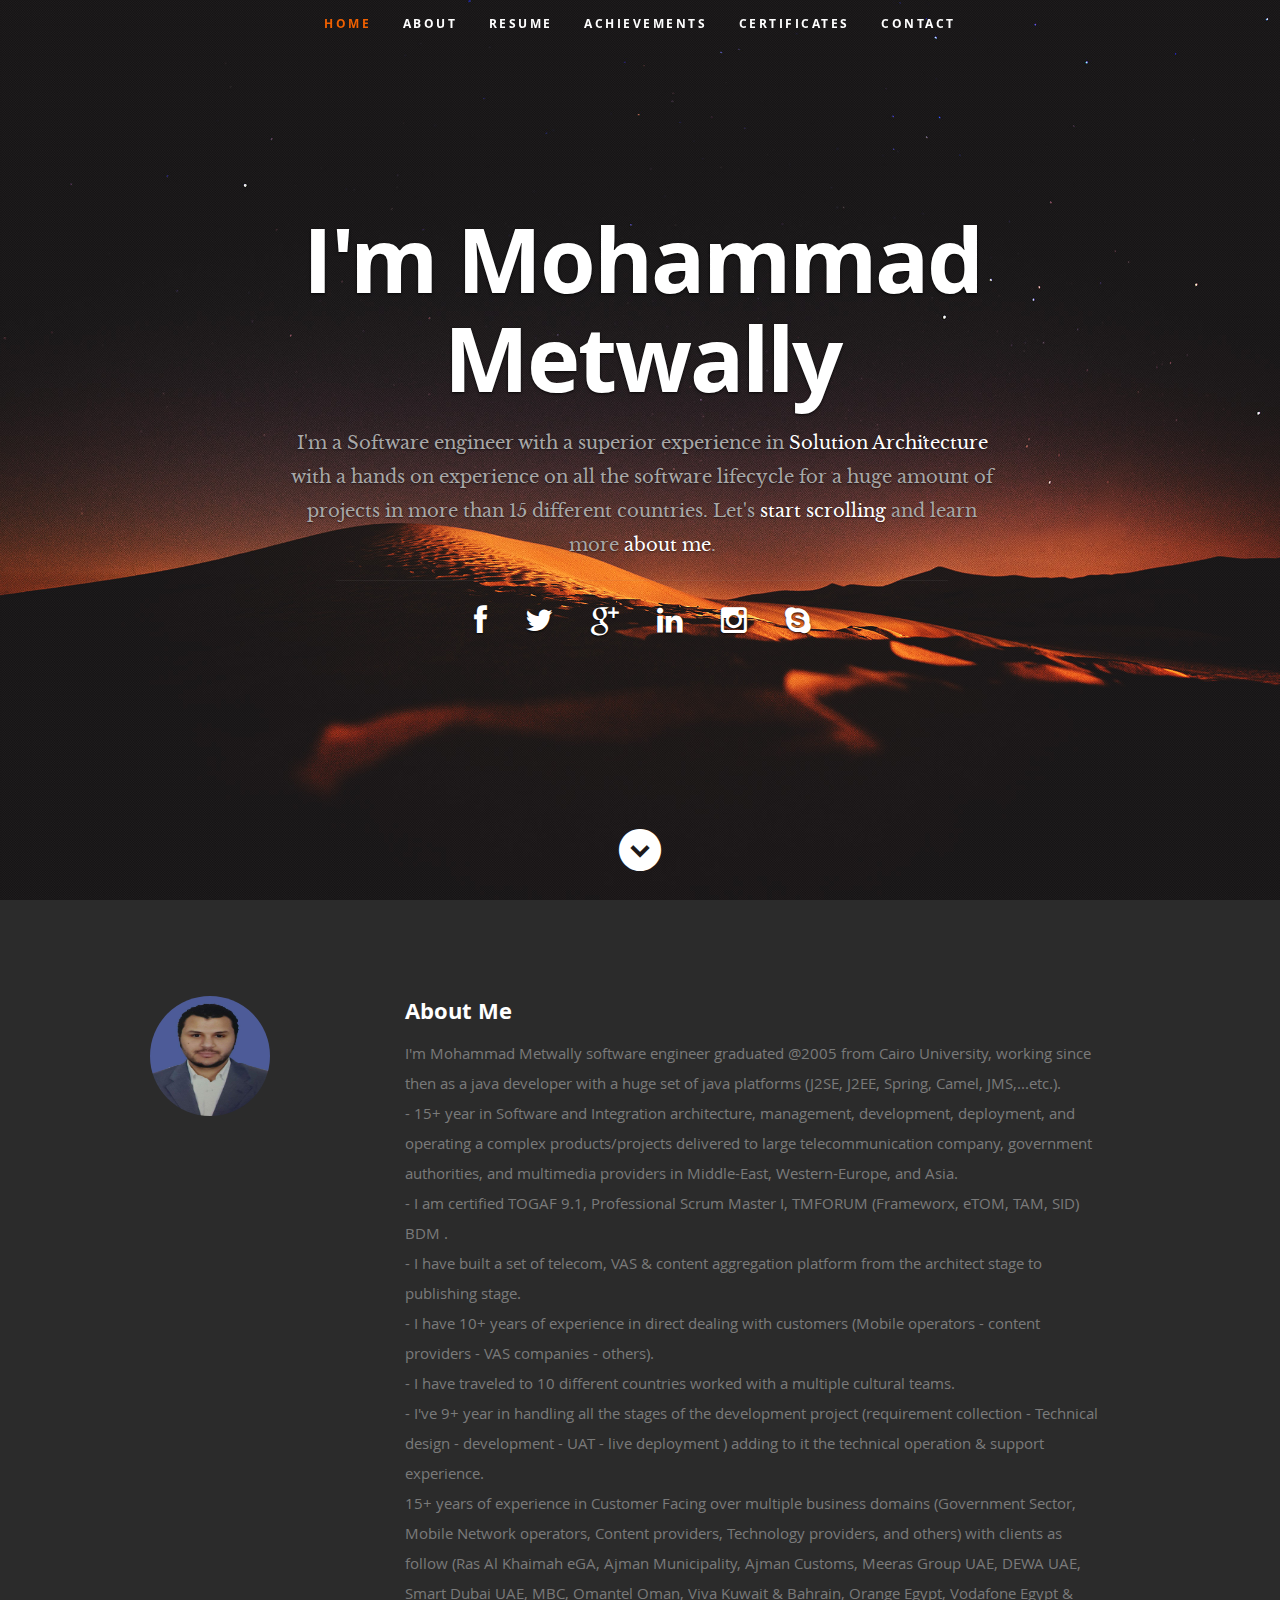
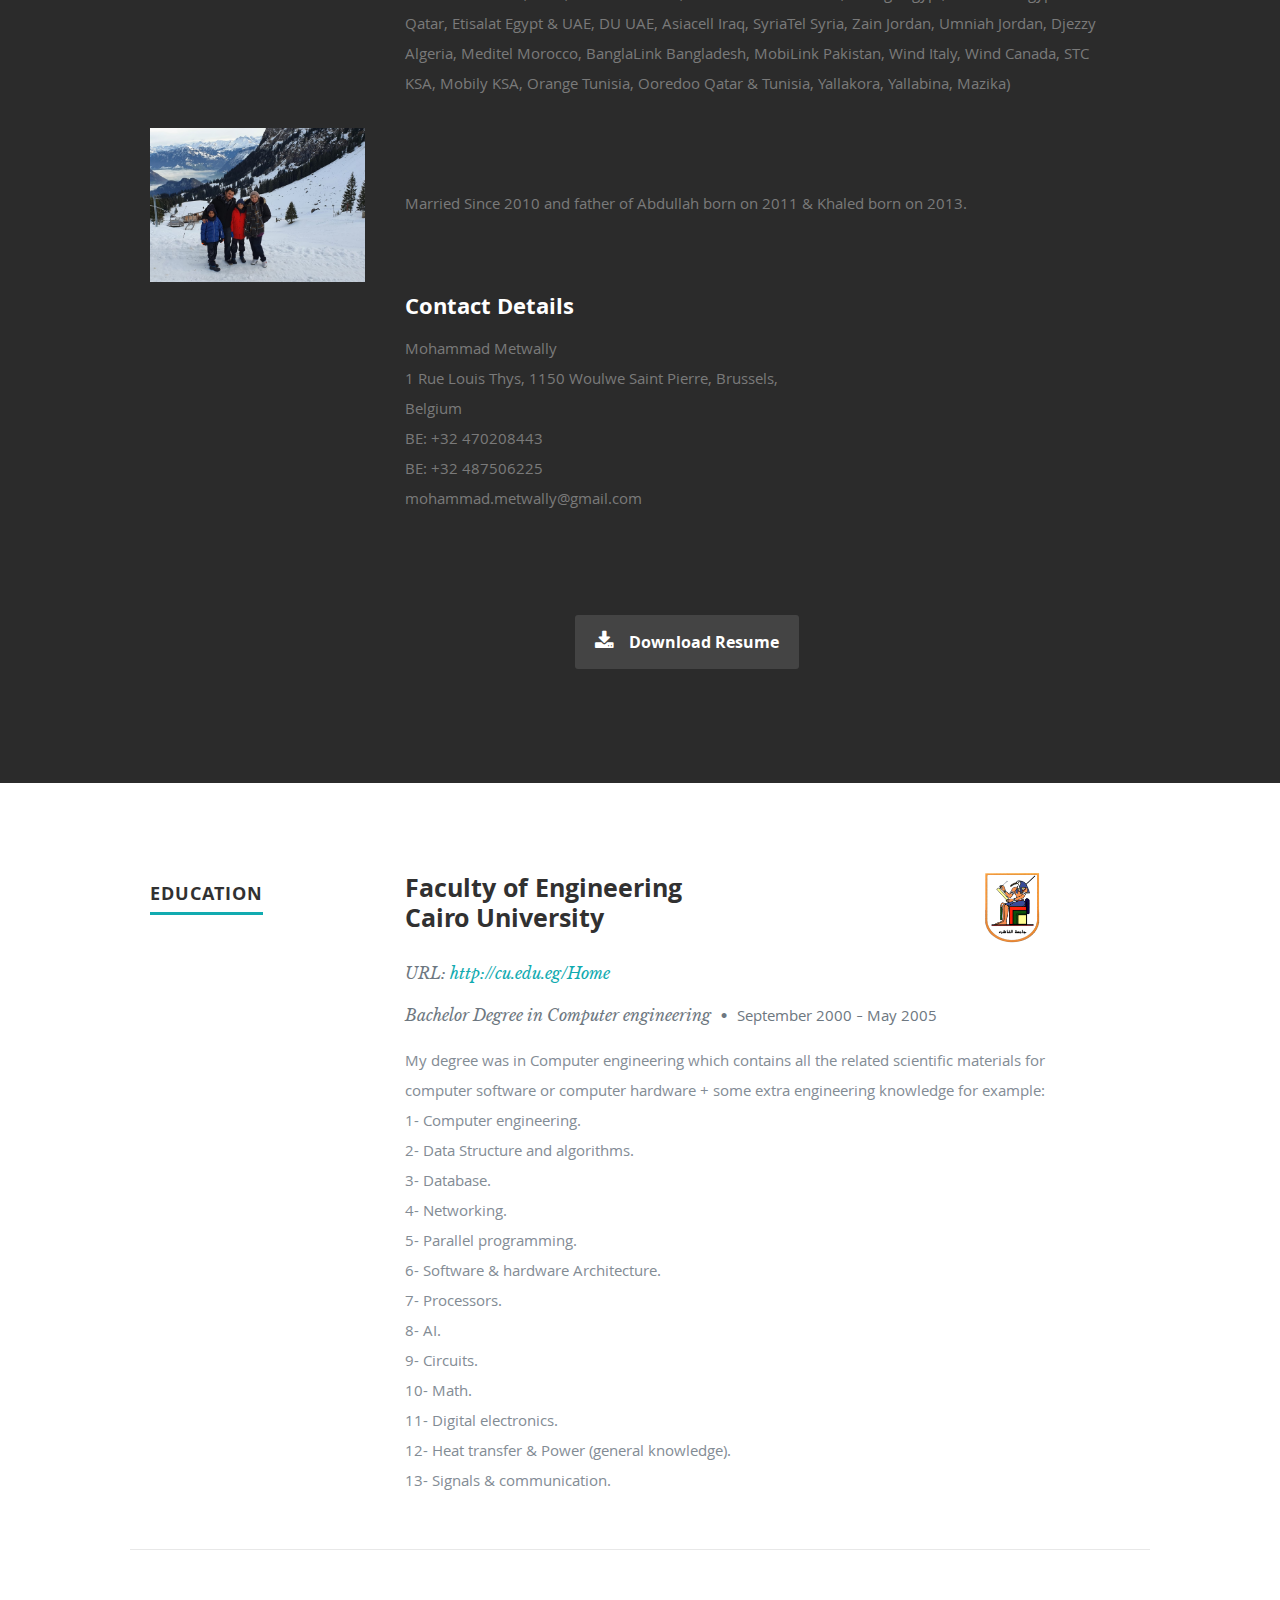
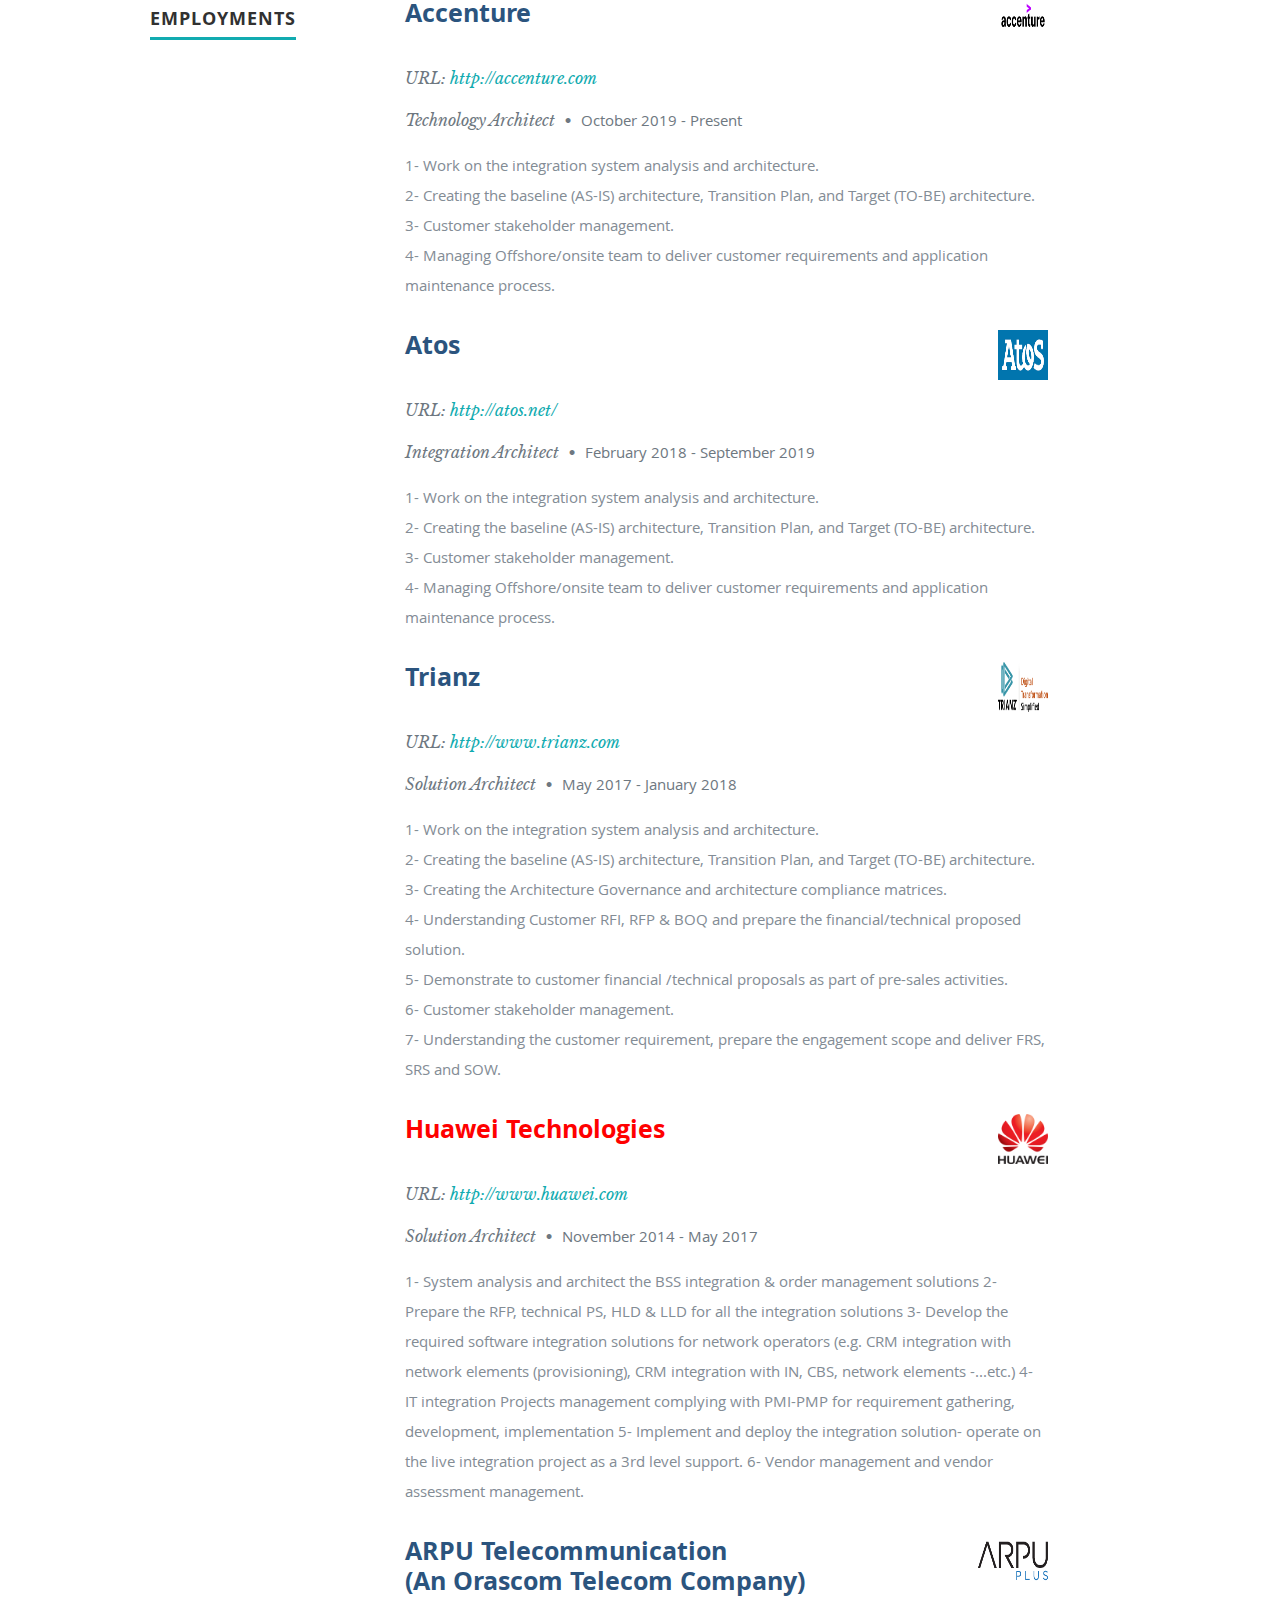
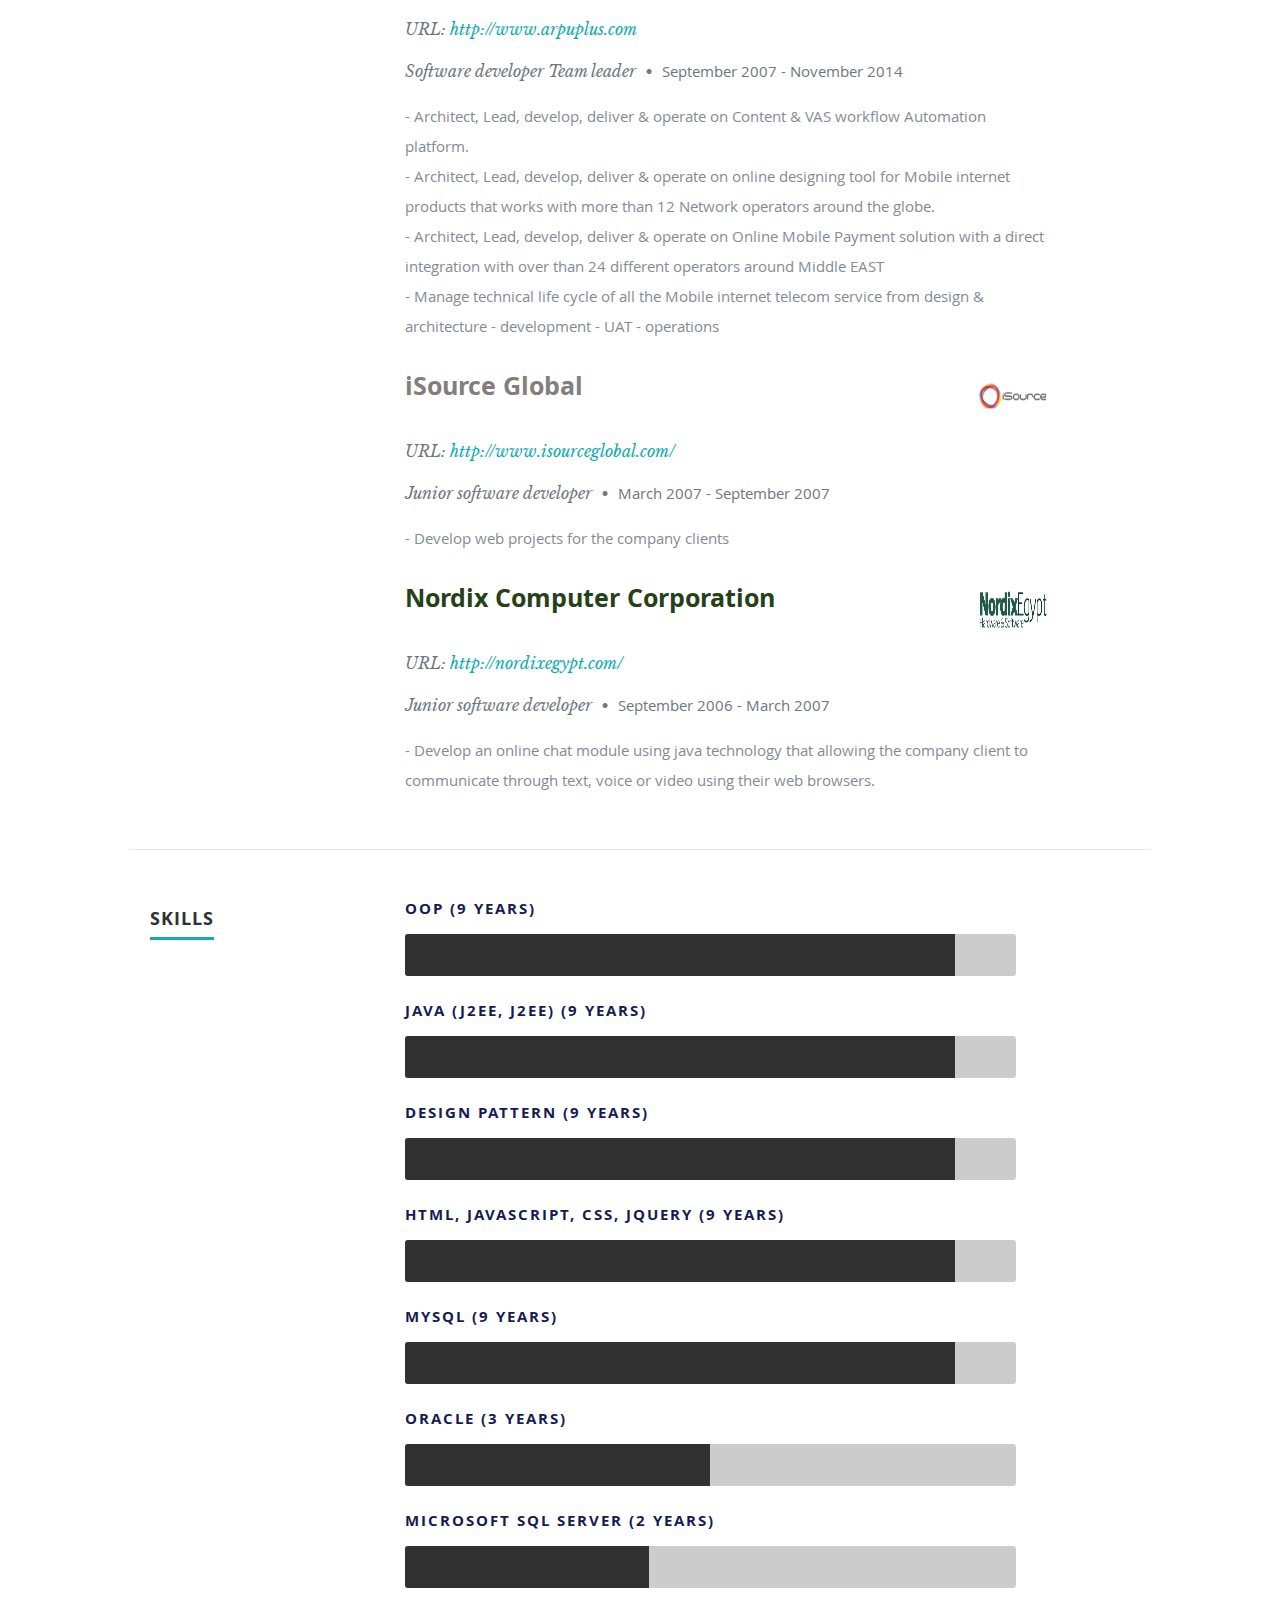
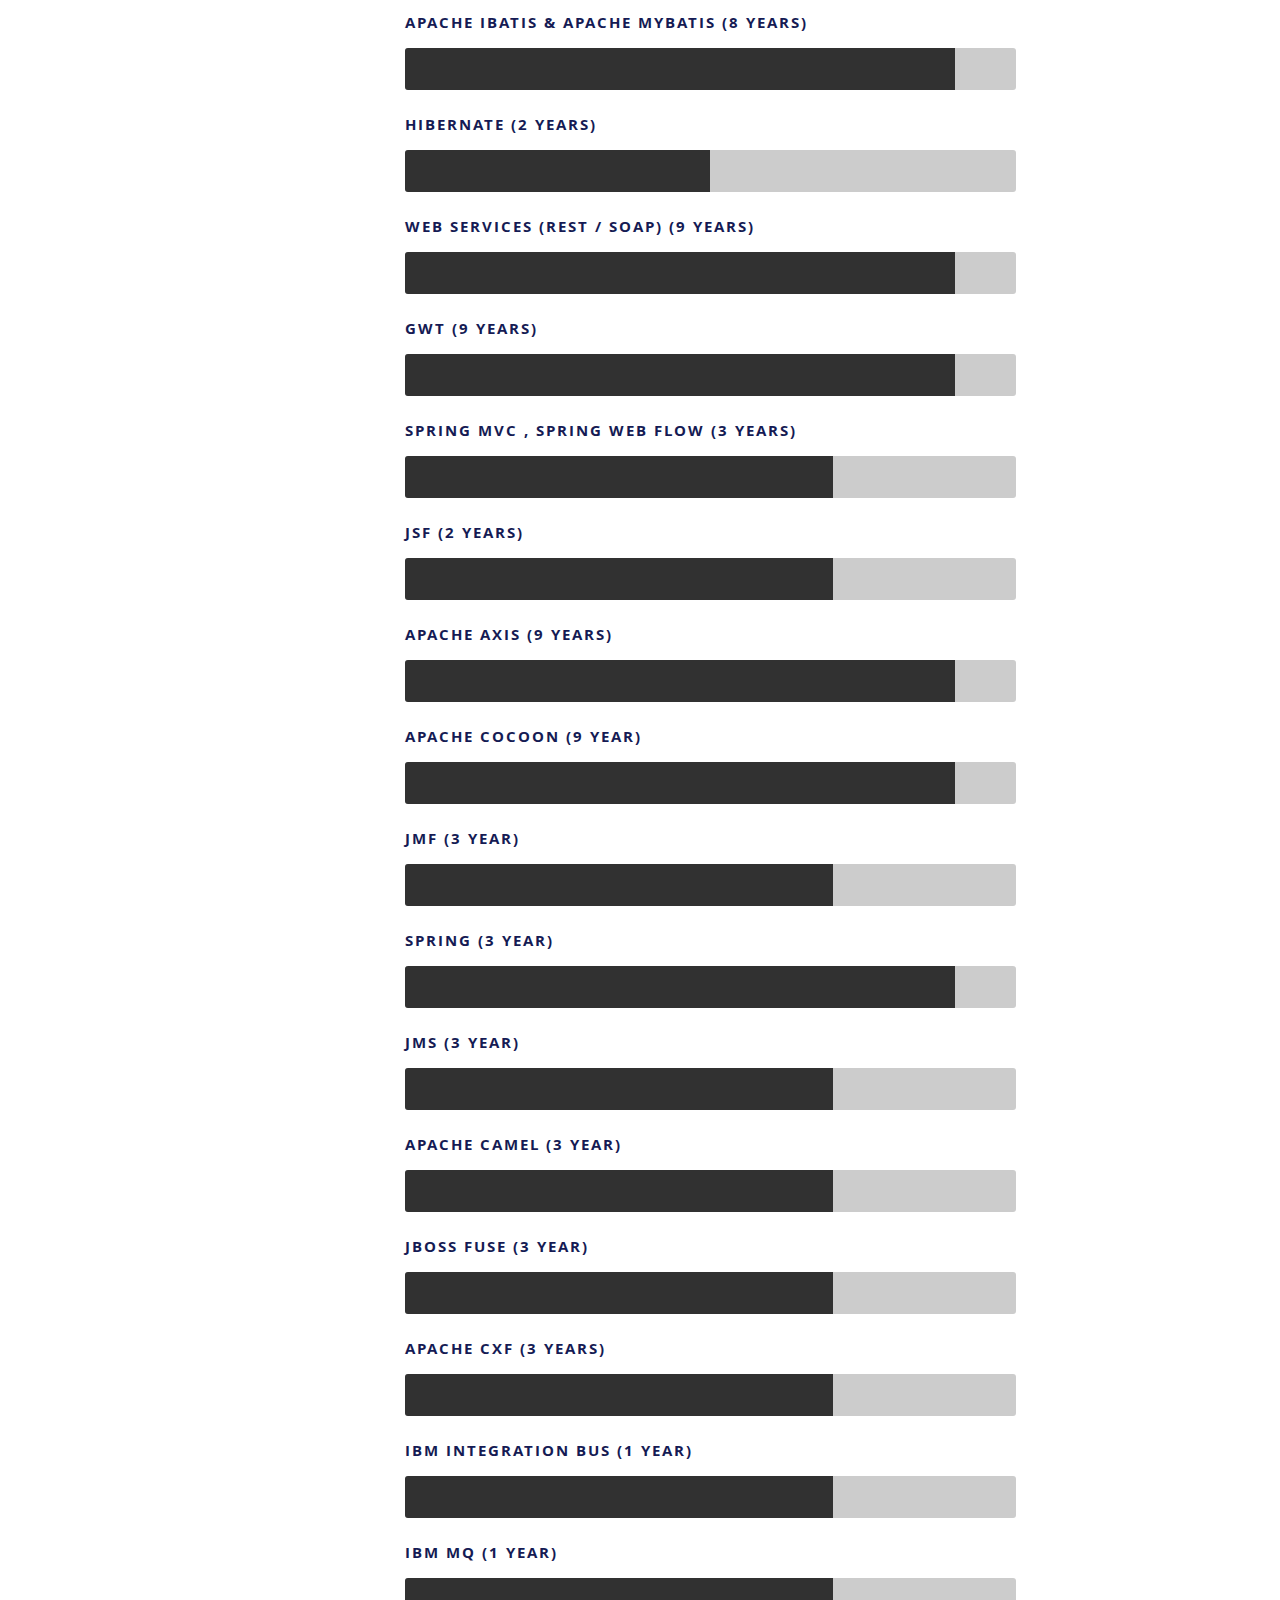
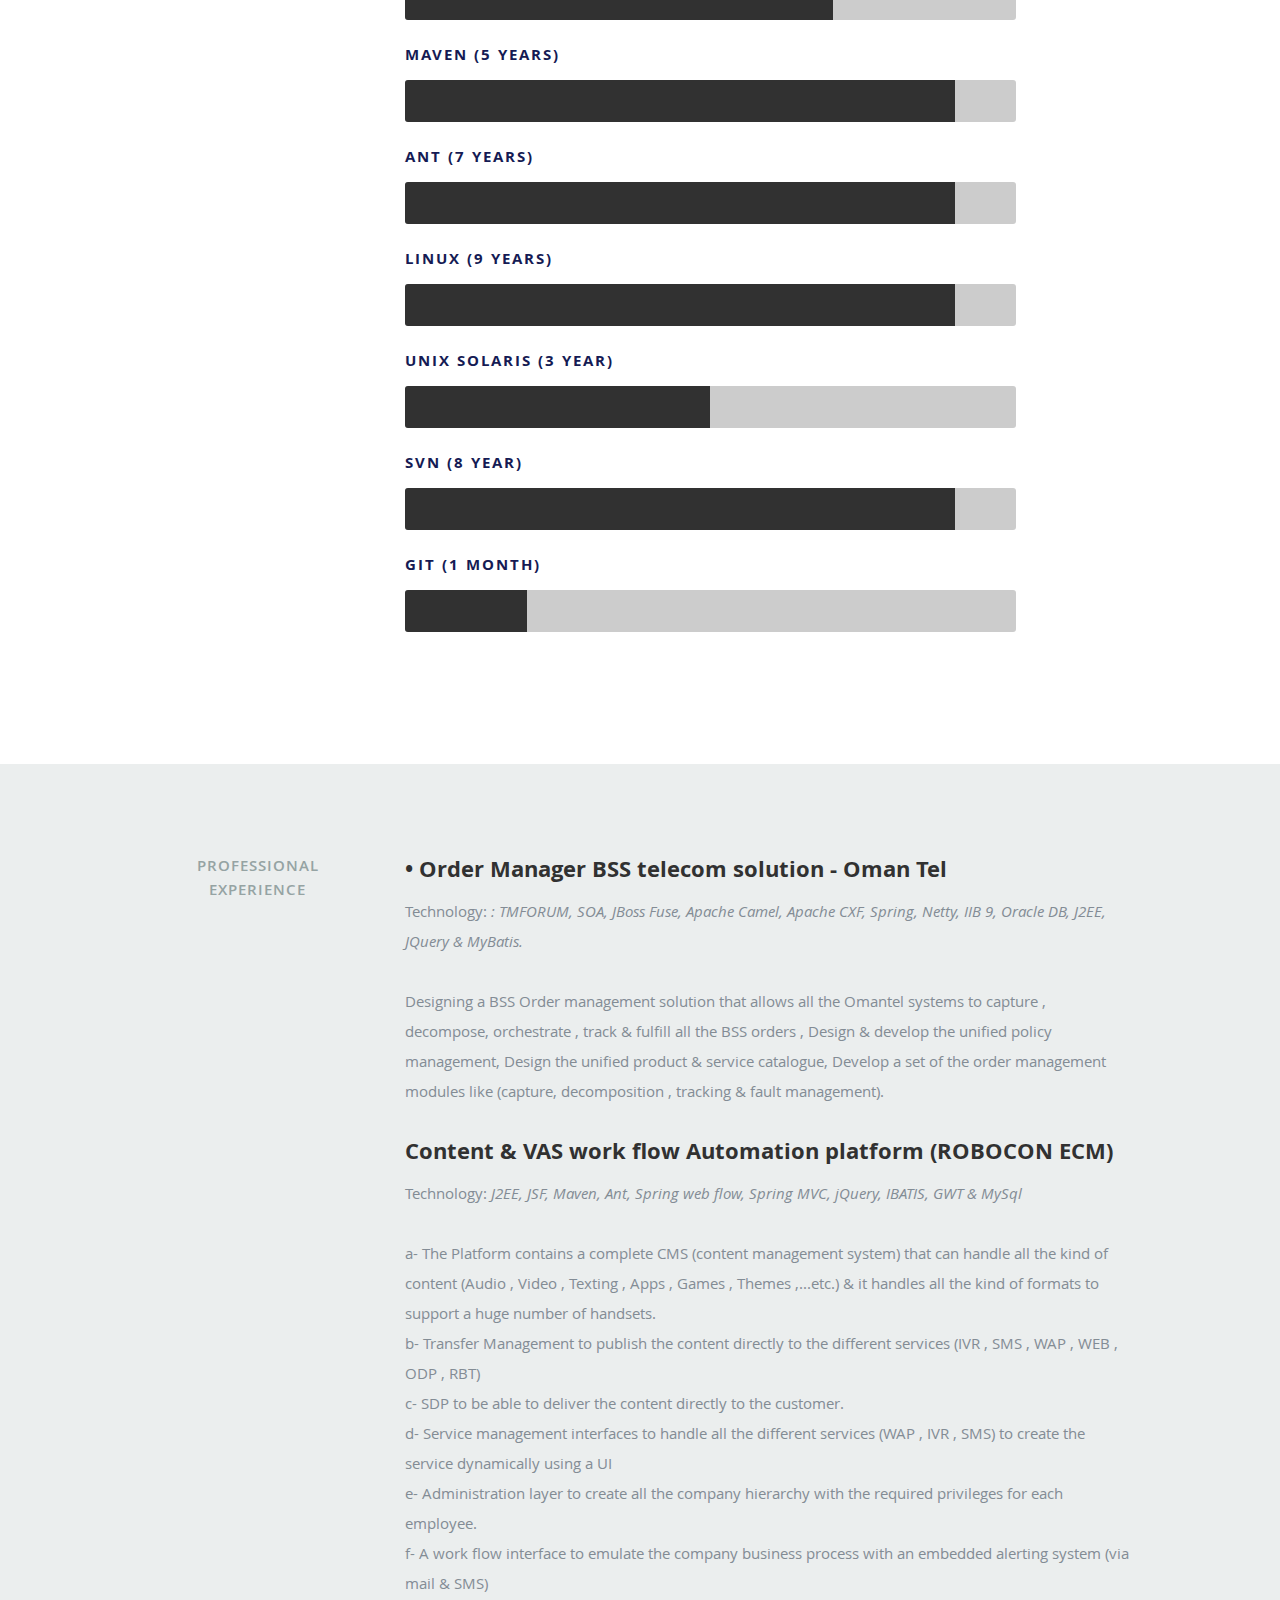
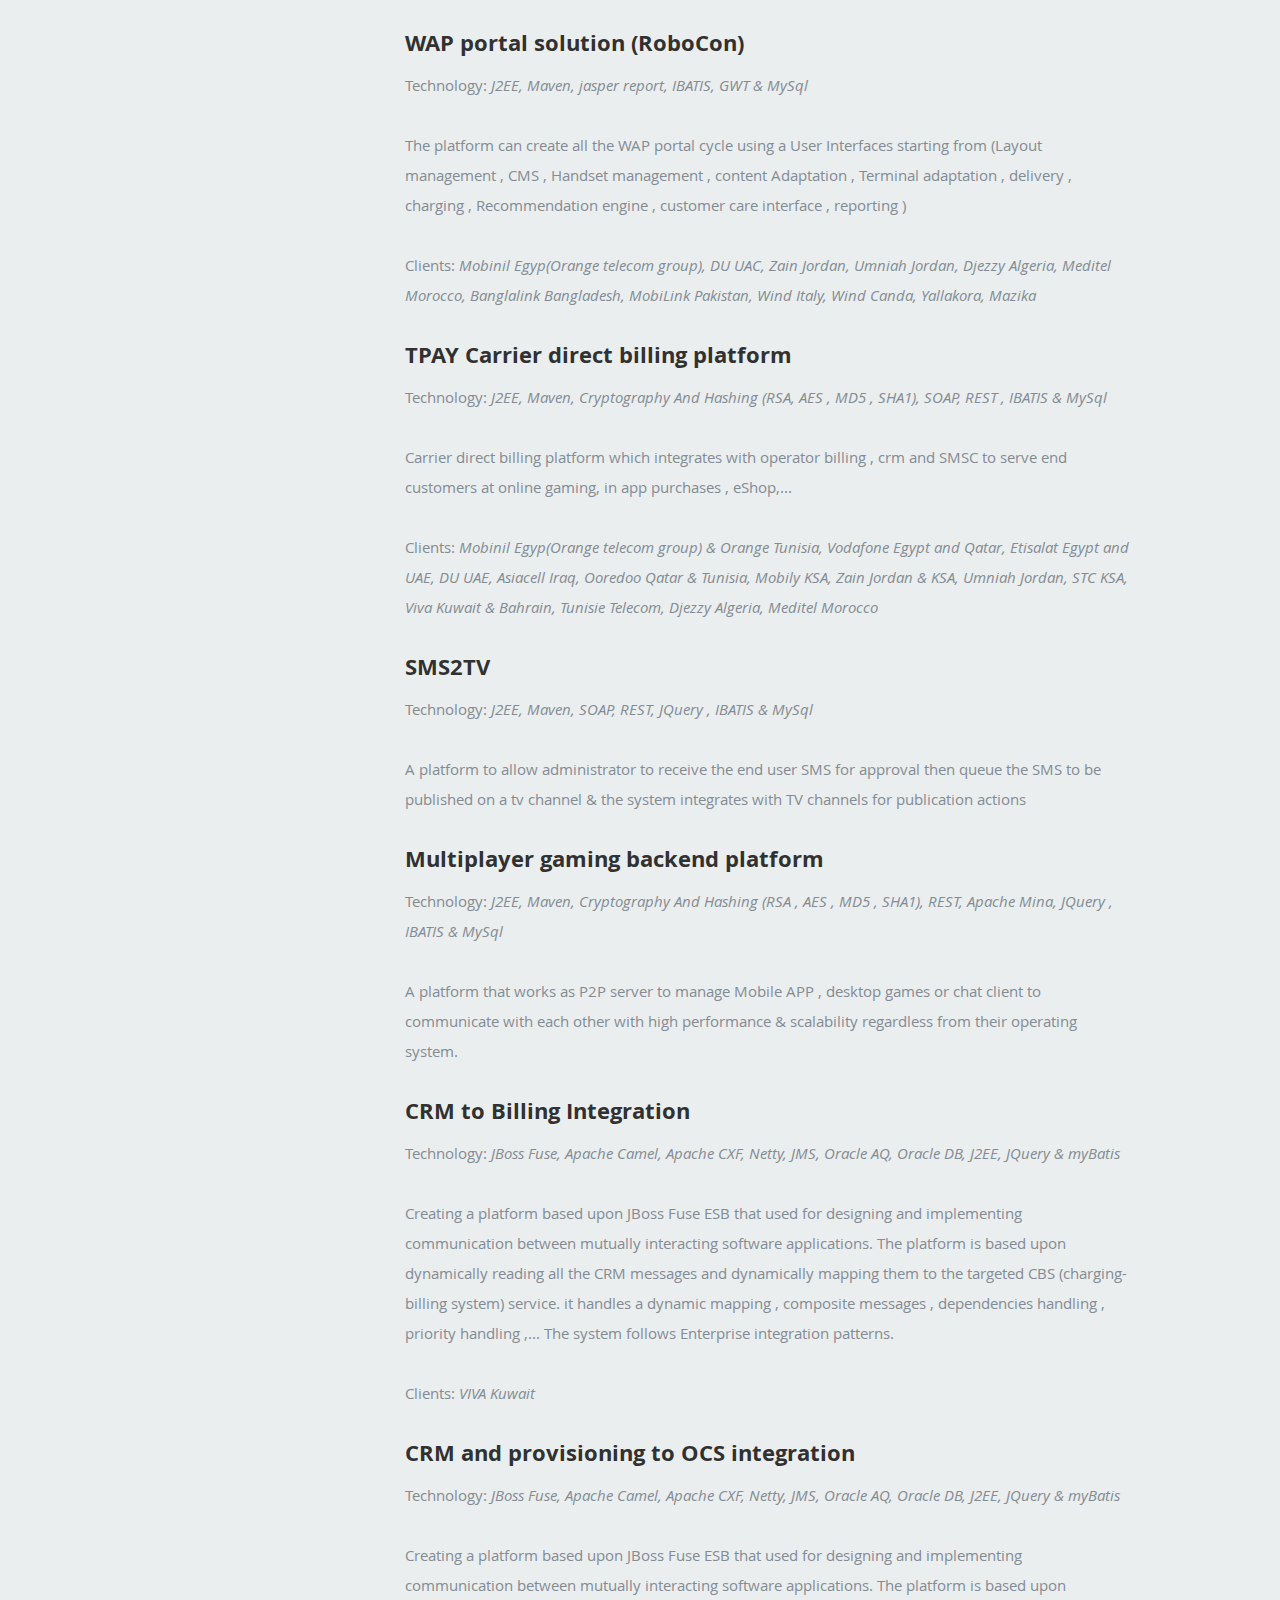
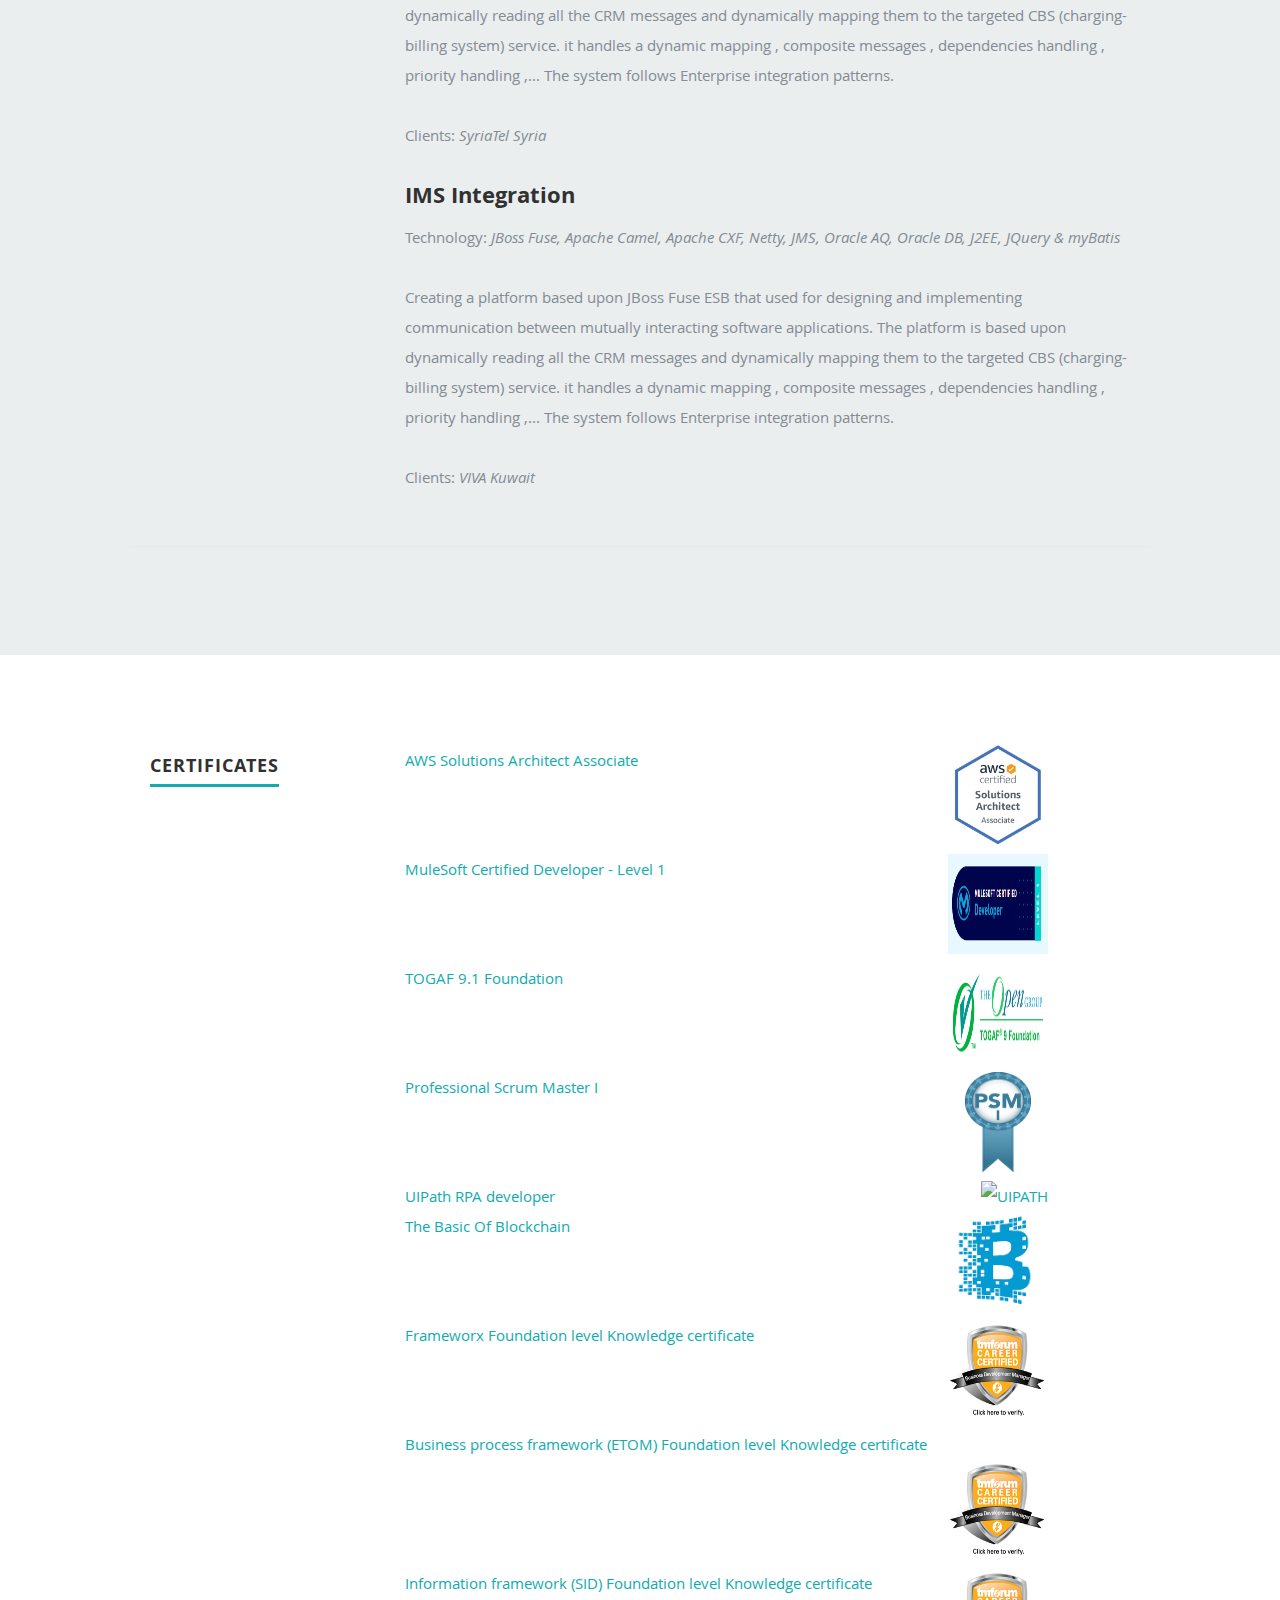
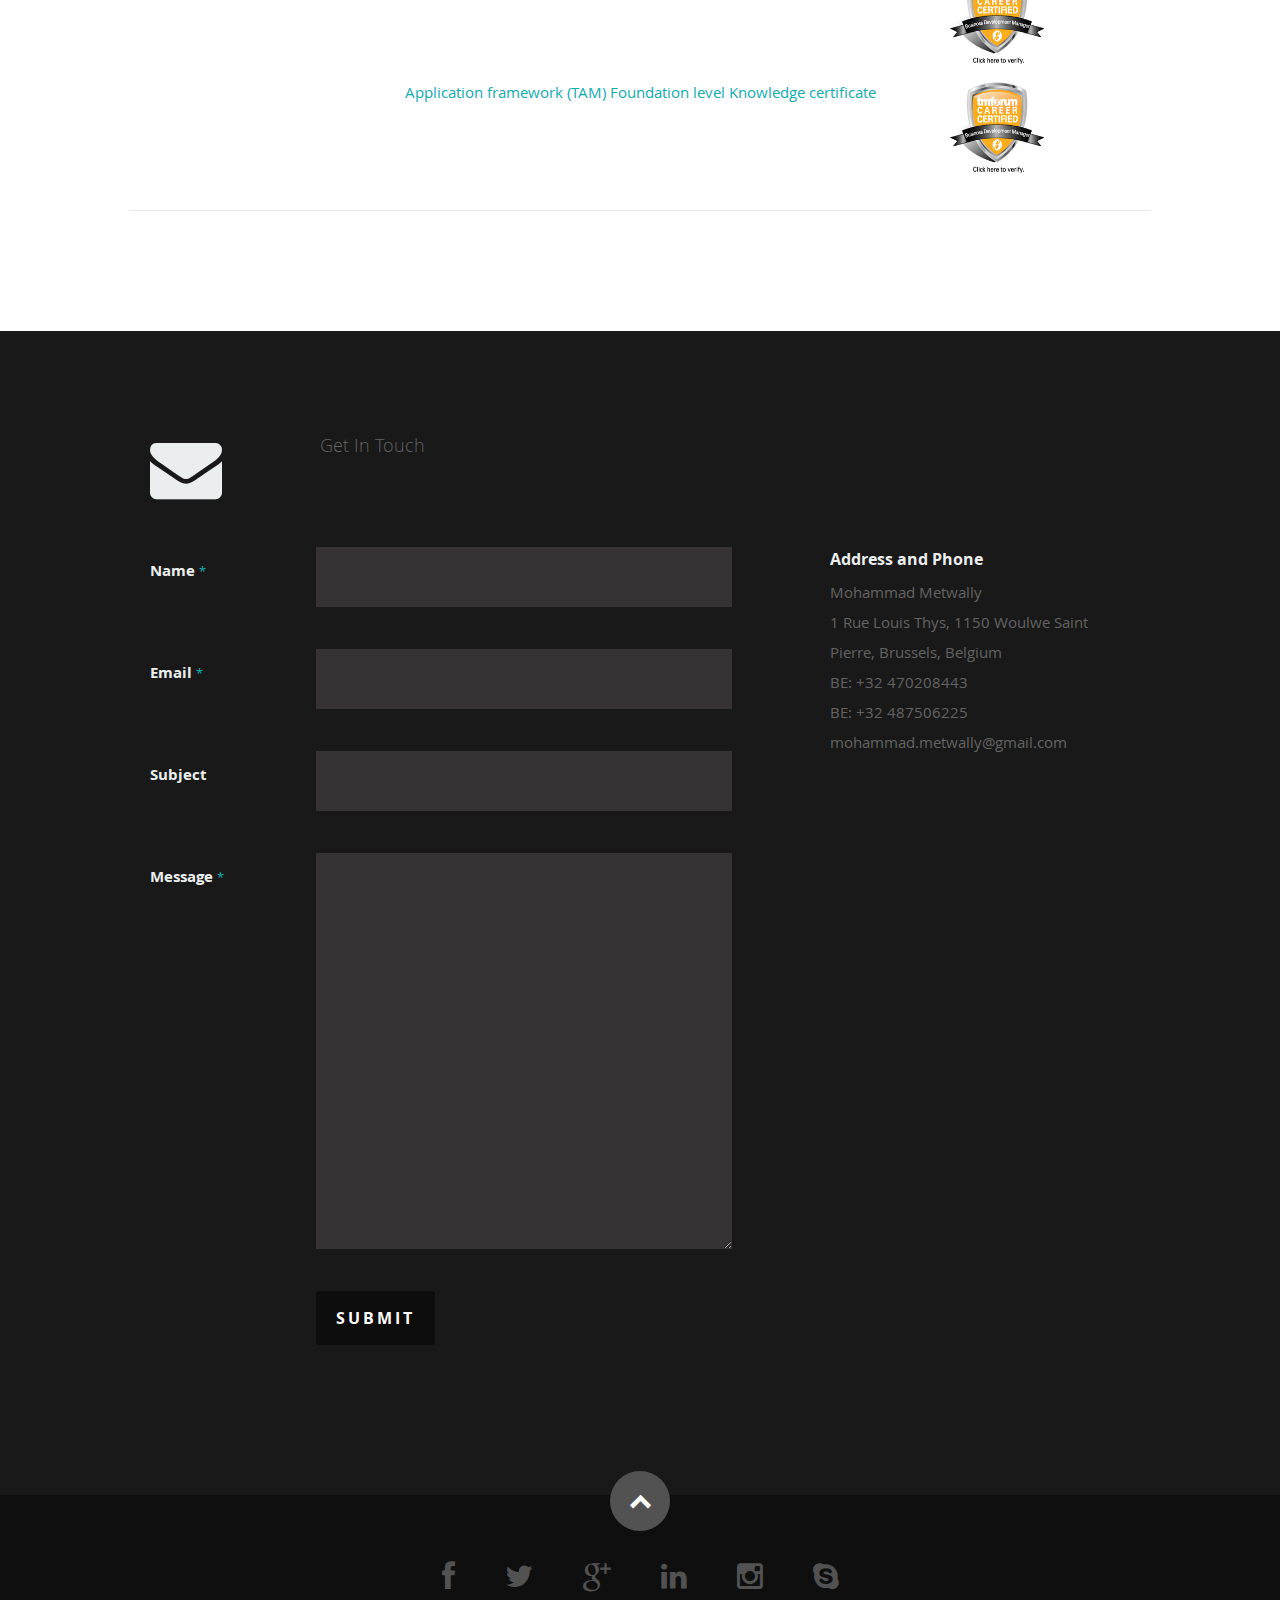
==== index.html @ 61b1f3a9 "Update index.html" ====
<!DOCTYPE html>
<!--[if lt IE 8 ]><html class="no-js ie ie7" lang="en"> <![endif]-->
<!--[if IE 8 ]><html class="no-js ie ie8" lang="en"> <![endif]-->
<!--[if (gte IE 8)|!(IE)]><!--><html class="no-js" lang="en"> <!--<![endif]-->
<head>

   <!--- Basic Page Needs
   ================================================== -->
   <meta charset="utf-8">
	<title>Metwally, Mohammad Resume</title>
	<meta name="description" content="">
	<meta name="author" content="Mohammad Metwally">

   <!-- Mobile Specific Metas
   ================================================== -->
	<meta name="viewport" content="width=device-width, initial-scale=1, maximum-scale=1">

	<!-- CSS
    ================================================== -->
   <link rel="stylesheet" href="css/default.css">
	<link rel="stylesheet" href="css/layout.css">
   <link rel="stylesheet" href="css/media-queries.css">
   <link rel="stylesheet" href="css/magnific-popup.css">

   <!-- Script
   ================================================== -->
	<script src="js/modernizr.js"></script>

   <!-- Favicons
	================================================== -->
	<link rel="shortcut icon" href="favicon.ico" >

</head>

<body>

   <!-- Header
   ================================================== -->
   <header id="home">

      <nav id="nav-wrap">

         <a class="mobile-btn" href="#nav-wrap" title="Show navigation">Show navigation</a>
	      <a class="mobile-btn" href="#" title="Hide navigation">Hide navigation</a>

         <ul id="nav" class="nav">
            <li class="current"><a class="smoothscroll" href="#home">Home</a></li>
            <li><a class="smoothscroll" href="#about">About</a></li>
	         <li><a class="smoothscroll" href="#resume">Resume</a></li>
            <li><a class="smoothscroll" href="#portfolio">Achievements</a></li>
			<li><a class="smoothscroll" href="#certificates">Certificates</a></li>	
            <li><a class="smoothscroll" href="#contact">Contact</a></li>
         </ul> <!-- end #nav -->

      </nav> <!-- end #nav-wrap -->

      <div class="row banner">
         <div class="banner-text">
            <h1 class="responsive-headline">I'm Mohammad Metwally</h1>
            <h3>I'm a Software engineer with a superior experience in <span>Solution Architecture</span> with a hands on experience on all the software lifecycle for a huge amount of projects in more than 15 different countries. Let's <a class="smoothscroll" href="#about">start scrolling</a>
            and learn more <a class="smoothscroll" href="#about">about me</a>.</h3>
            <hr />
            <ul class="social">
               <li><a href="https://www.facebook.com/mmetwally4"><i class="fa fa-facebook"></i></a></li>
               <li><a href="https://twitter.com/m_metwally"><i class="fa fa-twitter"></i></a></li>
               <li><a href="http://google.com/+MohammadMetwally4"><i class="fa fa-google-plus"></i></a></li>
               <li><a href="http://eg.linkedin.com/in/mohammadmetwally"><i class="fa fa-linkedin"></i></a></li>
               <li><a href="https://instagram.com/m_metwally4/"><i class="fa fa-instagram"></i></a></li>
               <!--<li><a href="#"><i class="fa fa-dribbble"></i></a></li>	-->
               <li><a href="skype:m.metwally?add"><i class="fa fa-skype"></i></a></li>
            </ul>
         </div>
      </div>

      <p class="scrolldown">
         <a class="smoothscroll" href="#about"><i class="icon-down-circle"></i></a>
      </p>

   </header> <!-- Header End -->


   <!-- About Section
   ================================================== -->
   <section id="about">

      <div class="row">

         <div class="three columns">

            <img class="profile-pic"  src="images/profilepic.jpg" alt="" />

         </div>

         <div class="nine columns main-col">

            <h2>About Me</h2>

            <p>I'm Mohammad Metwally software engineer graduated @2005 from Cairo University, working since then as a java developer with a huge set of java platforms (J2SE, J2EE, Spring, Camel, JMS,...etc.). <br/>
			- 15+ year in Software and Integration architecture, management, development, deployment, and operating a complex products/projects delivered to large telecommunication company, government authorities, and multimedia providers in Middle-East, Western-Europe, and Asia.<br/>
			- I am certified TOGAF 9.1, Professional Scrum Master I, TMFORUM (Frameworx, eTOM, TAM, SID) BDM .<br/>
			-	I have built a set of telecom, VAS & content aggregation platform from the architect stage to publishing stage.<br/>
			-	I have 10+ years of experience in direct dealing with customers (Mobile operators - content providers - VAS companies - others).<br/>
			-	I have traveled to 10 different countries worked with a multiple cultural teams. <br/>
			-	I've 9+ year in handling all the stages of the development project (requirement collection - Technical design - development - UAT - live deployment ) adding to it the technical operation & support experience.
			<br/>
			15+ years of experience in Customer Facing over multiple business domains (Government Sector, Mobile Network operators, Content providers, Technology providers, and others) with clients as follow (Ras Al Khaimah eGA, Ajman Municipality, Ajman Customs, Meeras Group UAE, DEWA UAE, Smart Dubai UAE, MBC, Omantel Oman, Viva Kuwait & Bahrain, Orange  Egypt, Vodafone Egypt & Qatar, Etisalat Egypt & UAE, DU UAE, Asiacell Iraq, SyriaTel Syria, Zain Jordan, Umniah Jordan, Djezzy Algeria, Meditel Morocco, BanglaLink Bangladesh, MobiLink Pakistan, Wind Italy, Wind Canada, STC KSA, Mobily KSA, Orange  Tunisia, Ooredoo Qatar & Tunisia, Yallakora, Yallabina, Mazika)<br/>
			
			</div>
		</div>
			<div class="row">

			<div class="three columns">
				<img   src="images/family.jpg" alt="" />
			</div>
			<div class="nine columns main-col">
			<br/>
			<br/>
				<p>Married Since 2010 and father of Abdullah born on 2011 & Khaled born on 2013.
				</p>
			</div>
		 </div>
            <div class="row">
<div class="three columns">
</div>
               <div class="columns contact-details">

                  <h2>Contact Details</h2>
                  <p class="address">
						   <span>Mohammad Metwally</span><br>
						   <span>1 Rue Louis Thys, 1150 Woulwe Saint Pierre, Brussels, Belgium</span><br>
						   <span>BE: +32 470208443</span><br>
						   <span>BE:  +32 487506225 </span><br>	
                     <span>mohammad.metwally@gmail.com</span>
					   </p>

               </div>

               <div class="columns download">
			   <br/>
			   <br/>
                  <p>
                     <a href="Files/Mohammad_Metwally_resume.docx" class="button"><i class="fa fa-download"></i>Download Resume</a>
                  </p>
               </div>

            </div> <!-- end row -->

         </div> <!-- end .main-col -->

      </div>

   </section> <!-- About Section End-->


   <!-- Resume Section
   ================================================== -->
   <section id="resume">

      <!-- Education
      ----------------------------------------------- -->
      <div class="row education">

         <div class="three columns header-col">
            <h1><span>Education</span></h1>
         </div>

         <div class="nine columns main-col">

            <div class="row item">

               <div class="twelve columns">

                  
                  <div class="row"><div class="columns"><h3>Faculty of Engineering <br/>Cairo University</h3></div>
					<div class="columns">
					<img alt="Cairo University logo" src="logos/Cairo-University.png" style="height:70px;width:70px"/></div>
					</div>
                  <p class="info">URL: <a href="http://cu.edu.eg/Home" target="_blank">http://cu.edu.eg/Home</a></p>
                  <p class="info">Bachelor Degree in Computer engineering <span>&bull;</span> <em class="date">September 2000</em> - <em class="date">May 2005</em></p>

                  <p>
					My degree was in Computer engineering which contains all the related scientific materials for computer software or computer hardware + some extra engineering knowledge for example:<br/>
					1- Computer engineering.<br/>
					2- Data Structure and algorithms.<br/>
					3- Database.<br/>
					4- Networking.<br/>
					5- Parallel programming.<br/>
					6- Software & hardware Architecture.<br/>
					7- Processors.<br/>
					8- AI.<br/>
					9- Circuits.<br/>
					10- Math.<br/>
					11- Digital electronics.<br/>
					12- Heat transfer & Power (general knowledge).<br/>
					13- Signals & communication.<br/>
                  </p>

               </div>

            </div> <!-- item end -->


         </div> <!-- main-col end -->

      </div> <!-- End Education -->
  




      <!-- Work
      ----------------------------------------------- -->
      <div class="row work">

         <div class="three columns header-col">
            <h1><span>Employments</span></h1>
         </div>

         <div class="nine columns main-col">

            <div class="row item">
			<div class="twelve columns">
					<div class="row"><div class="columns"><h3 style="color:#2B547E"> Accenture </h3></div>
					<div class="columns">
					<img alt="Accenture logo" src="logos/accenture.png" style="height:50px;width:50px"/></div>
					</div>
                  
				  <p class="info">URL: <a href="http://www.accenture.com" target="_blank">http://accenture.com</a></p>
                  <p class="info">Technology Architect <span>&bull;</span> <em class="date">October 2019 - Present</em></p>
                  <p>
					1-	Work on the integration system analysis and architecture.<br/>
					2-	Creating the baseline (AS-IS) architecture, Transition Plan, and Target (TO-BE) architecture.<br/>
					3-	Customer stakeholder management.<br/>
					4-	Managing Offshore/onsite team to deliver customer requirements and application maintenance process.<br/>
				</p>

               </div>
			<div class="twelve columns">
					<div class="row"><div class="columns"><h3 style="color:#2B547E"> Atos </h3></div>
					<div class="columns">
					<img alt="Atos logo" src="logos/atos.png" style="height:50px;width:50px"/></div>
					</div>
                  
				  <p class="info">URL: <a href="http://atos.net/" target="_blank">http://atos.net/</a></p>
                  <p class="info">Integration Architect <span>&bull;</span> <em class="date">February 2018 - September 2019</em></p>

                  <p>
					1-	Work on the integration system analysis and architecture.<br/>
					2-	Creating the baseline (AS-IS) architecture, Transition Plan, and Target (TO-BE) architecture.<br/>
					3-	Customer stakeholder management.<br/>
					4-	Managing Offshore/onsite team to deliver customer requirements and application maintenance process.<br/>
				</p>

               </div>
		<div class="twelve columns">
					<div class="row"><div class="columns"><h3 style="color:#2B547E"> Trianz </h3></div>
					<div class="columns">
					<img alt="Trianz logo" src="logos/trianz.png" style="height:50px;width:50px"/></div>
					</div>
                  
				  <p class="info">URL: <a href="http://www.trianz.com" target="_blank">http://www.trianz.com</a></p>
                  <p class="info">Solution Architect <span>&bull;</span> <em class="date">May 2017 - January 2018</em></p>

                  <p>
					1-	Work on the integration system analysis and architecture.<br/>
					2-	Creating the baseline (AS-IS) architecture, Transition Plan, and Target (TO-BE) architecture.<br/>
					3-	Creating the Architecture Governance and architecture compliance matrices.<br/>
					4-	Understanding Customer RFI, RFP & BOQ and prepare the financial/technical proposed solution.<br/>
					5-	Demonstrate to customer financial /technical proposals as part of pre-sales activities.<br/>
					6-	Customer stakeholder management.<br/>
					7-	Understanding the customer requirement, prepare the engagement scope and deliver FRS, SRS and SOW.<br/>
				</p>

               </div>
               <div class="twelve columns">
					<div class="row"><div class="columns"><h3 style="color:#FF0000"> Huawei Technologies</h3></div>
					<div class="columns">
					<img alt="Huawei logo" src="logos/huawei.png" style="height:50px;width:50px"/></div>
					</div>
                  
				  <p class="info">URL: <a href="http://www.huawei.com" target="_blank">http://www.huawei.com</a></p>
                  <p class="info">Solution Architect <span>&bull;</span> <em class="date">November 2014 - May 2017</em></p>

                  <p>
					1-	System analysis and architect the BSS integration & order management solutions
					2-	Prepare the RFP, technical PS, HLD & LLD for all the integration solutions
					3-	Develop the required software integration solutions for network operators (e.g. CRM integration with network elements (provisioning), CRM integration with IN, CBS, network elements -...etc.)
					4-	IT integration Projects management complying with PMI-PMP for requirement gathering, development, implementation  
					5-	Implement and deploy the integration solution- operate on the live integration project as a 3rd level support.
					6-	Vendor management and vendor assessment management.
				</p>

               </div>

            </div> <!-- item end -->

            <div class="row item">

               <div class="twelve columns">           
                  <div class="row"><div class="columns"><h3 style="color:#2B547E">ARPU Telecommunication <br/>(An Orascom Telecom Company)</h3></div>
					<div class="columns">
					<img alt="Arpuplus logo" src="logos/arpuplus.png" style="height:50px;width:70px"/></div>
					</div>
                  <p class="info">URL: <a href="http://www.arpuplus.com" target="_blank">http://www.arpuplus.com</a></p>
				  <p class="info">Software developer Team leader <span>&bull;</span> <em class="date">September 2007 - November 2014</em></p>

                  <p>
					- Architect, Lead, develop, deliver & operate on Content & VAS workflow Automation platform.<br/>
					- Architect, Lead, develop, deliver & operate on online designing tool for Mobile internet products that works with more than 12 Network operators around the globe.<br/>
					- Architect, Lead, develop, deliver & operate on Online Mobile Payment solution with a direct integration with over than 24 different operators around Middle EAST	<br/>				
					- Manage technical life cycle of all the Mobile internet telecom service from design & architecture - development - UAT - operations<br/>
                  </p>

               </div>

            </div> <!-- item end -->

			
            <div class="row item">

               <div class="twelve columns">                  
                   <div class="row"><div class="columns"><h3 style="color:#837E7C">iSource Global</h3></div>
					<div class="columns">
					<img alt="Isource logo" src="logos/isource.png" style="height:50px;width:70px"/></div>
					</div>
				  <p class="info">URL: <a href="http://www.isourceglobal.com/" target="_blank">http://www.isourceglobal.com/</a></p>				  
                  <p class="info">Junior software developer <span>&bull;</span> <em class="date">March 2007 - September 2007</em></p>

                  <p>
					- Develop web projects for the company clients					
                  </p>

               </div>

            </div> <!-- item end -->

			
            <div class="row item">

               <div class="twelve columns">

                  
                  <div class="row"><div class="columns"><h3 style="color:#254117">Nordix Computer Corporation</h3></div>
					<div class="columns">
					<img alt="Nordix logo" src="logos/nordix.png" style="height:50px;width:70px"/></div>
					</div>
                  <p class="info">URL: <a href="http://nordixegypt.com/" target="_blank">http://nordixegypt.com/</a></p>
				  <p class="info">Junior software developer <span>&bull;</span> <em class="date">September 2006 - March 2007</em></p>

                  <p>
					- Develop an online chat module using java technology that allowing the company client to communicate through text, voice or video using their web browsers.
                  </p>

               </div>

            </div> <!-- item end -->

			
         </div> <!-- main-col end -->

      </div> <!-- End Work -->


      <!-- Skills
      ----------------------------------------------- -->
      <div class="row skill">

         <div class="three columns header-col">
            <h1><span>Skills</span></h1>
         </div>

         <div class="nine columns main-col">

				<div class="bars">

				   <ul class="skills">
						<li><span class="bar-expand expert"></span><em style="color:#151B54">OOP (9 years)</em></li>
						<li><span class="bar-expand expert"></span><em style="color:#151B54">Java (J2EE, J2EE) (9 years)</em></li>
						<li><span class="bar-expand expert"></span><em style="color:#151B54">Design Pattern (9 years)</em></li>
						<li><span class="bar-expand expert"></span><em style="color:#151B54">HTML, javaScript, CSS, JQuery (9 years)</em></li>
						<li><span class="bar-expand expert"></span><em style="color:#151B54">MYSQL (9 years)</em></li>
						<li><span class="bar-expand mediumlevel"></span><em style="color:#151B54">Oracle (3 years)</em></li>
						<li><span class="bar-expand entry"></span><em style="color:#151B54">Microsoft SQL server (2 years)</em></li>
						<li><span class="bar-expand expert"></span><em style="color:#151B54">Apache iBatis & Apache MyBatis (8 years)</em></li>
						<li><span class="bar-expand mediumlevel"></span><em style="color:#151B54">Hibernate (2 years)</em></li>
						<li><span class="bar-expand expert"></span><em style="color:#151B54">Web services (REST / SOAP) (9 years)</em></li>
						<li><span class="bar-expand expert"></span><em style="color:#151B54">GWT (9 years)</em></li>
						<li><span class="bar-expand intermediate"></span><em style="color:#151B54">Spring MVC , Spring web flow (3 years)</em></li>
						<li><span class="bar-expand intermediate"></span><em style="color:#151B54">JSF (2 years)</em></li>
						<li><span class="bar-expand expert"></span><em style="color:#151B54">Apache Axis (9 years)</em></li>
						<li><span class="bar-expand expert"></span><em style="color:#151B54">Apache Cocoon (9 year)</em></li>
						<li><span class="bar-expand intermediate"></span><em style="color:#151B54">JMF (3 year)</em></li>
						<li><span class="bar-expand expert"></span><em style="color:#151B54">Spring (3 year)</em></li>
						<li><span class="bar-expand intermediate"></span><em style="color:#151B54">JMS (3 year)</em></li>						
						<li><span class="bar-expand intermediate"></span><em style="color:#151B54">Apache Camel (3 year)</em></li>
						<li><span class="bar-expand intermediate"></span><em style="color:#151B54">JBoss Fuse (3 year)</em></li>
						<li><span class="bar-expand intermediate"></span><em style="color:#151B54">Apache CXF (3 years)</em></li>
						<li><span class="bar-expand intermediate"></span><em style="color:#151B54">IBM Integration Bus (1 year)</em></li>
						<li><span class="bar-expand intermediate"></span><em style="color:#151B54">IBM MQ (1 year)</em></li>
						<li><span class="bar-expand expert"></span><em style="color:#151B54">Maven (5 years)</em></li>
						<li><span class="bar-expand expert"></span><em style="color:#151B54">ANT (7 years)</em></li>
						<li><span class="bar-expand expert"></span><em style="color:#151B54">Linux (9 years)</em></li>
						<li><span class="bar-expand mediumlevel"></span><em style="color:#151B54">Unix Solaris (3 year)</em></li>
						<li><span class="bar-expand expert"></span><em style="color:#151B54">SVN (8 year)</em></li>
						<li><span class="bar-expand beginner"></span><em style="color:#151B54">GIT (1 month)</em></li>
					</ul>

				</div><!-- end skill-bars -->

			</div> <!-- main-col end -->

      </div> <!-- End skills -->

   </section> <!-- Resume Section End-->

 <section id="portfolio">
   <!-- Portfolio Section
   ================================================== -->
      <div class="row work">

         <div class="three columns header-col">
            <h1><span>Professional Experience</span></h1>
         </div>

         <div class="nine columns main-col">

		 <div class="row item">

               <div class="twelve columns">

                  <h3>•	Order Manager BSS telecom solution - Oman Tel</h3>
                  <p class="info">Technology: <em class=""> : TMFORUM, SOA, JBoss Fuse, Apache Camel, Apache CXF, Spring, Netty, IIB 9, Oracle DB, J2EE, JQuery & MyBatis.</em></p>
                  <p>
				Designing a BSS Order management solution that allows all the Omantel systems to capture , decompose, orchestrate , track & fulfill all the BSS orders , Design & develop the unified policy management, Design the unified product & service catalogue, Develop a set of the order management modules like (capture, decomposition ,  tracking  & fault management). <br/>
                  </p>
				  
				    
               </div>

            </div> <!-- item end -->
		 
            <div class="row item">

               <div class="twelve columns">

                  <h3>Content & VAS work flow Automation platform (ROBOCON ECM)</h3>
                  <p class="info">Technology: <em class=""> J2EE, JSF, Maven, Ant, Spring web flow, Spring MVC, jQuery, IBATIS, GWT & MySql</em></p>
                  <p>
				a-	The Platform contains a complete CMS (content management system) that can handle all the kind of content (Audio , Video , Texting , Apps , Games , Themes ,...etc.) & it handles all the kind of formats to support a huge number of handsets. <br/>
				b-	Transfer Management to publish the content directly to the different services (IVR , SMS , WAP , WEB , ODP , RBT) <br/>
				c-	SDP to be able to deliver the content directly to the customer. <br/>
				d-	Service management interfaces to handle all the different services (WAP , IVR , SMS) to create the service dynamically using a UI <br/>
				e-	Administration layer to create all the company hierarchy with the required privileges for each employee. <br/>
				f-	A work flow interface to emulate the company business process with an embedded alerting system (via mail & SMS) <br/>
                  </p>
				  
				    
               </div>

            </div> <!-- item end -->

            <div class="row item">

               <div class="twelve columns">

                  <h3>WAP portal solution (RoboCon)</h3>
                  <p class="info">Technology:  <em class=""> J2EE, Maven, jasper report, IBATIS, GWT & MySql</em></p>
                  <p>
				The platform can create all the WAP portal cycle using a User Interfaces starting from (Layout management , CMS , Handset management , content Adaptation , Terminal adaptation , delivery , charging , Recommendation engine , customer care interface , reporting )</p>
				<p class="info">Clients:  <em class=""> Mobinil  Egyp(Orange telecom group), DU UAC, Zain Jordan, Umniah Jordan, Djezzy Algeria, Meditel Morocco, Banglalink Bangladesh, MobiLink Pakistan, Wind Italy, Wind Canda, Yallakora, Mazika</em></p>  				  
               </div>
            </div> <!-- item end -->

			
            <div class="row item">

               <div class="twelve columns">

                  <h3>TPAY Carrier direct billing platform</h3>
                  <p class="info">Technology: <em class="">J2EE, Maven, Cryptography And Hashing (RSA, AES , MD5 , SHA1), SOAP, REST , IBATIS & MySql</em></p>
                  <p>
				Carrier direct billing platform which integrates with operator billing , crm and SMSC to serve end customers at online gaming,  in app purchases , eShop,...</p>
               <p class="info">Clients: <em class=""> Mobinil  Egyp(Orange telecom group) & Orange Tunisia, Vodafone Egypt and Qatar, Etisalat Egypt and UAE, DU UAE, Asiacell Iraq,  Ooredoo Qatar & Tunisia, Mobily KSA, Zain Jordan & KSA, Umniah Jordan, STC KSA, Viva Kuwait & Bahrain, Tunisie Telecom, Djezzy Algeria, Meditel Morocco </em></p>
               </div>

            </div> <!-- item end -->

			
            <div class="row item">

               <div class="twelve columns">

               <h3>SMS2TV</h3>
                  <p class="info">Technology:  <em class="">J2EE, Maven, SOAP, REST, JQuery , IBATIS & MySql</em></p>
                  <p>
				A platform to allow administrator to receive the end user SMS for approval then queue the SMS to be
published on a tv channel & the system integrates with TV channels for publication actions
</p>
               </div>
            </div> <!-- item end -->

			
            <div class="row item">

               <div class="twelve columns">

               <h3>Multiplayer gaming backend platform</h3>
                  <p class="info">Technology:  <em class="">J2EE, Maven, Cryptography And Hashing (RSA , AES , MD5 , SHA1), REST, Apache Mina, JQuery , IBATIS & MySql</em></p>
                  <p>
				A platform that works as P2P server to manage Mobile APP , desktop games or chat client to communicate with each other with high performance & scalability regardless from their operating system.</p>
               </div>

            </div> <!-- item end -->

			
            <div class="row item">

               <div class="twelve columns">

               <h3>CRM to Billing Integration</h3>
                  <p class="info">Technology:  <em class="">JBoss Fuse, Apache Camel, Apache CXF, Netty, JMS, Oracle AQ, Oracle DB, J2EE, JQuery & myBatis</em></p>
                  <p>
				Creating a platform based upon JBoss Fuse ESB that used for designing and implementing communication between mutually interacting software applications.
The platform is based upon dynamically reading all the CRM messages and dynamically mapping them to the targeted CBS (charging-billing system) service. it handles a dynamic mapping , composite messages , dependencies handling , priority handling ,...
The system follows Enterprise integration patterns. 
</p>
<p class="info">Clients: <em class="">VIVA Kuwait</em></p>
               </div>

            </div> <!-- item end -->

			<div class="row item">

               <div class="twelve columns">

               <h3>CRM and provisioning to OCS integration </h3>
                  <p class="info">Technology:  <em class="">JBoss Fuse, Apache Camel, Apache CXF, Netty, JMS, Oracle AQ, Oracle DB, J2EE, JQuery & myBatis</em></p>
                  <p>
				Creating a platform based upon JBoss Fuse ESB that used for designing and implementing communication between mutually interacting software applications.
The platform is based upon dynamically reading all the CRM messages and dynamically mapping them to the targeted CBS (charging-billing system) service. it handles a dynamic mapping , composite messages , dependencies handling , priority handling ,...
The system follows Enterprise integration patterns. 
</p>
<p class="info">Clients: <em class="">SyriaTel Syria</em></p>
               </div>

            </div> <!-- item end -->
			
			
			<div class="row item">

               <div class="twelve columns">

               <h3>IMS Integration</h3>
                  <p class="info">Technology:  <em class="">JBoss Fuse, Apache Camel, Apache CXF, Netty, JMS, Oracle AQ, Oracle DB, J2EE, JQuery & myBatis</em></p>
                  <p>
				Creating a platform based upon JBoss Fuse ESB that used for designing and implementing communication between mutually interacting software applications.
The platform is based upon dynamically reading all the CRM messages and dynamically mapping them to the targeted CBS (charging-billing system) service. it handles a dynamic mapping , composite messages , dependencies handling , priority handling ,...
The system follows Enterprise integration patterns. 
</p>
<p class="info">Clients: <em class="">VIVA Kuwait</em></p>
               </div>

            </div> <!-- item end -->	

							
         </div> <!-- main-col end -->

      </div> <!-- End Professional  Work -->
</section>

<section id="certificates">
 <!-- Certificates
      ----------------------------------------------- -->
	  
      <div class="row work">

         <div class="three columns header-col">
            <h1><span>Certificates</span></h1>
         </div>

         <div class="nine columns main-col">
		  	   <div class="row item">
			   <div class="twelve columns">
					<div class="row">
						<div class="columns"><a href="https://www.youracclaim.com/badges/f2cbdcfa-93da-4c42-a9d8-1a3406c8a48e">AWS Solutions Architect Associate</a></div>
						<div class="columns">						
							<a href="https://www.youracclaim.com/badges/f2cbdcfa-93da-4c42-a9d8-1a3406c8a48e"><img alt="AWS" src="images/AWS-SolArchitect-Associate.png" style="height:100px;width:100px"/></a>
						</div>
					</div>
				</div>
			</div><!-- item end -->  
			<div class="row item">
			   <div class="twelve columns">
					<div class="row">
						<div class="columns"><a href="Files/Mule_Soft_MCD1.pdf">MuleSoft Certified Developer - Level 1</a></div>
						<div class="columns">						
							<a href="Files/Mule_Soft_MCD1.pdf"><img alt="MuleSoft" src="images/MCD1.png" style="height:100px;width:100px"/></a>
						</div>
					</div>
				</div>
			</div><!-- item end -->
		  <div class="row item">
			   <div class="twelve columns">
					<div class="row">
						<div class="columns"><a href="https://www.youracclaim.com/badges/1535ffa1-e3bf-413e-862c-c7ed06490f73/public_url">TOGAF 9.1 Foundation</a></div>
						<div class="columns">						
							<a href="Files/TOGAF_9_Certification-Certificate-gkn0.pdf"><img alt="TOGAF" src="images/OpenGroup_Logo.jpg" style="height:100px;width:100px"/></a>
						</div>
					</div>
				</div>
			</div><!-- item end -->
		 
		  <div class="row item">
			   <div class="twelve columns">
					<div class="row">
						<div class="columns"><a href="Files/PSMI.pdf">Professional Scrum Master I</a></div>
						<div class="columns">						
							<a href="Files/PSMI.pdf"><img alt="TOGAF" src="images/PSM_badge.png" style="height:100px;width:100px"/></a>
						</div>
					</div>
				</div>
			</div><!-- item end -->
					  <div class="row item">
			   <div class="twelve columns">
					<div class="row">
						<div class="columns"><a href="Files/UIPATH.pdf">UIPath RPA developer</a></div>
						<div class="columns">						
							<a href="Files/UIPATH.pdf"><img alt="UIPATH" src="images/UIPATH.png" style="height:100px;width:100px"/></a>
						</div>
					</div>
				</div>
			</div><!-- item end -->
			

		 <div class="row item">
			   <div class="twelve columns">
					<div class="row">
						<div class="columns"><a href="https://www.udemy.com/certificate/UC-P928MUNL/">The Basic Of Blockchain</a></div>
						<div class="columns">						
							<a href="https://www.udemy.com/certificate/UC-P928MUNL/"><img alt="BlockChain" src="images/blockchain.png" style="height:100px;width:100px"/></a>
						</div>
					</div>
				</div>
			</div><!-- item end -->
            <div class="row item">
			   <div class="twelve columns">
					<div class="row">
						<div class="columns"><a href="https://www.tmforum.org/training-certification-leaderboard/exams-search/?sf_leaderboard_search[individual]=Mohammad+Metwally">Frameworx Foundation level Knowledge certificate</a></div>
						<div class="columns">
							<a href="https://www.tmforum.org/training-certification-leaderboard/exams-search/?sf_leaderboard_search[individual]=Mohammad+Metwally"><img alt="TMFOURM" src="images/BDM-badge.jpg" style="height:100px;width:100px"/></a>
						</div>
					</div>
				</div>
			</div><!-- item end -->
			<div class="row item">
			   <div class="twelve columns">
					<div class="row">
						<div class="columns"><a href="https://www.tmforum.org/training-certification-leaderboard/exams-search/?sf_leaderboard_search[individual]=Mohammad+Metwally">Business process framework (ETOM)  Foundation level Knowledge certificate</a></div>
						<div class="columns">
							<a href="https://www.tmforum.org/training-certification-leaderboard/exams-search/?sf_leaderboard_search[individual]=Mohammad+Metwally"><img alt="TMFORUM" src="images/BDM-badge.jpg" style="height:100px;width:100px"/></a>
						</div>
					</div>
				</div>
			</div><!-- item end -->
			<div class="row item">
			   <div class="twelve columns">
					<div class="row">
						<div class="columns"><a href="https://www.tmforum.org/training-certification-leaderboard/exams-search/?sf_leaderboard_search[individual]=Mohammad+Metwally">Information framework (SID)  Foundation level Knowledge certificate</a></div>
						<div class="columns">
							<a href="https://www.tmforum.org/training-certification-leaderboard/exams-search/?sf_leaderboard_search[individual]=Mohammad+Metwally"><img alt="TMFORUM" src="images/BDM-badge.jpg" style="height:100px;width:100px"/></a>
						</div>
					</div>
				</div>
			</div><!-- item end -->
			<div class="row item">
			   <div class="twelve columns">
					<div class="row">
						<div class="columns"><a href="https://www.tmforum.org/training-certification-leaderboard/exams-search/?sf_leaderboard_search[individual]=Mohammad+Metwally">Application framework (TAM)  Foundation level Knowledge certificate</a></div>
						<div class="columns">
							<a href="https://www.tmforum.org/training-certification-leaderboard/exams-search/?sf_leaderboard_search[individual]=Mohammad+Metwally"><img alt="TMFORUM" src="images/BDM-badge.jpg" style="height:100px;width:100px"/></a>
						</div>
					</div>
				</div>
			</div><!-- item end -->
       </div> <!-- main-col end -->

      </div> <!-- End Certificates -->
 </section>


   <!-- Contact Section
   ================================================== -->
   <section id="contact">

         <div class="row section-head">

            <div class="two columns header-col">

               <h1><span>Get In Touch.</span></h1>

            </div>

            <div class="ten columns">

                  <p class="lead">Get In Touch</p>

            </div>

         </div>

         <div class="row">

            <div class="eight columns">

               <!-- form -->
               <form action="" method="post" id="contactForm" name="contactForm">
					<fieldset>

                  <div>
						   <label for="contactName">Name <span class="required">*</span></label>
						   <input type="text" value="" size="35" id="contactName" name="contactName">
                  </div>

                  <div>
						   <label for="contactEmail">Email <span class="required">*</span></label>
						   <input type="text" value="" size="35" id="contactEmail" name="contactEmail">
                  </div>

                  <div>
						   <label for="contactSubject">Subject</label>
						   <input type="text" value="" size="35" id="contactSubject" name="contactSubject">
                  </div>

                  <div>
                     <label for="contactMessage">Message <span class="required">*</span></label>
                     <textarea cols="50" rows="15" id="contactMessage" name="contactMessage"></textarea>
                  </div>

                  <div>
                     <button class="submit">Submit</button>
                     <span id="image-loader">
                        <img alt="" src="images/loader.gif">
                     </span>
                  </div>

					</fieldset>
				   </form> <!-- Form End -->

               <!-- contact-warning -->
               <div id="message-warning"> Error boy</div>
               <!-- contact-success -->
				   <div id="message-success">
                  <i class="fa fa-check"></i>Your message was sent, thank you!<br>
				   </div>

            </div>


            <aside class="four columns footer-widgets">

               <div class="widget widget_contact">

					   <h4>Address and Phone</h4>
					  <p class="address">
						   <span>Mohammad Metwally</span><br>
						   <span>1 Rue Louis Thys, 1150 Woulwe Saint Pierre, Brussels, Belgium						         
                     </span><br>
						   <span>BE: +32 470208443</span><br>
						   <span>BE:  +32 487506225 </span><br>						   
                     <span>mohammad.metwally@gmail.com</span>
					   </p>

				   </div>

               <!--<div class="widget widget_tweets">

                  <h4 class="widget-title">Latest Tweets</h4>

                  <ul id="twitter">
                     <li>
                        <span>
                        This is Photoshop's version  of Lorem Ipsum. Proin gravida nibh vel velit auctor aliquet.
                        Aenean sollicitudin, lorem quis bibendum auctor, nisi elit consequat ipsum
                        <a href="#">http://t.co/CGIrdxIlI3</a>
                        </span>
                        <b><a href="#">2 Days Ago</a></b>
                     </li>
                     <li>
                        <span>
                        Sed ut perspiciatis unde omnis iste natus error sit voluptatem accusantium doloremque laudantium, totam rem aperiam,
                        eaque ipsa quae ab illo inventore veritatis et quasi
                        <a href="#">http://t.co/CGIrdxIlI3</a>
                        </span>
                        <b><a href="#">3 Days Ago</a></b>
                     </li>
                  </ul>

		         </div>-->

            </aside>

      </div>

   </section> <!-- Contact Section End-->


   <!-- footer
   ================================================== -->
   <footer>

      <div class="row">

         <div class="twelve columns">

            <ul class="social-links">
			   <li><a href="https://www.facebook.com/mmetwally4"><i class="fa fa-facebook"></i></a></li>
               <li><a href="https://twitter.com/m_metwally"><i class="fa fa-twitter"></i></a></li>
               <li><a href="http://google.com/+MohammadMetwally4"><i class="fa fa-google-plus"></i></a></li>
               <li><a href="http://eg.linkedin.com/in/mohammadmetwally"><i class="fa fa-linkedin"></i></a></li>
               <li><a href="https://instagram.com/m_metwally4/"><i class="fa fa-instagram"></i></a></li>
               <!--<li><a href="#"><i class="fa fa-dribbble"></i></a></li>	-->
               <li><a href="skype:m.metwally?add"><i class="fa fa-skype"></i></a></li>
	   </ul>

       
         </div>

         <div id="go-top"><a class="smoothscroll" title="Back to Top" href="#home"><i class="icon-up-open"></i></a></div>

      </div>

   </footer> <!-- Footer End-->

   <!-- Java Script
   ================================================== -->
   <script src="http://ajax.googleapis.com/ajax/libs/jquery/1.10.2/jquery.min.js"></script>
   <script>window.jQuery || document.write('<script src="js/jquery-1.10.2.min.js"><\/script>')</script>
   <script type="text/javascript" src="js/jquery-migrate-1.2.1.min.js"></script>

   <script src="js/jquery.flexslider.js"></script>
   <script src="js/waypoints.js"></script>
   <script src="js/jquery.fittext.js"></script>
   <script src="js/magnific-popup.js"></script>
   <script src="js/init.js"></script>

</body>

</html>
---- css/default.css ----
/*
=====================================================================
*   Ceevee v1.0 Default Stylesheet
*   url: styleshout.com
*   03-17-2014
=====================================================================

TOC:
a. Webfonts and Icon fonts
b. Reset
c. Default Styles
   1. Basic
   2. Typography
   3. Links
   4. Images
   5. Buttons
   6. Forms
d. Grid
e. Others
   1. Clearing
   2. Misc

=====================================================================  */

/* ------------------------------------------------------------------ */
/* a. Webfonts and Icon fonts
 ------------------------------------------------------------------ */

@import url("fonts.css");
@import url("fontello/css/fontello.css");
@import url("font-awesome/css/font-awesome.min.css");

/* ------------------------------------------------------------------
/* b. Reset
      Adapted from:
      Normalize.css - https://github.com/necolas/normalize.css/
      HTML5 Doctor Reset - html5doctor.com/html-5-reset-stylesheet/
/* ------------------------------------------------------------------ */

html, body, div, span, object, iframe,
h1, h2, h3, h4, h5, h6, p, blockquote, pre,
abbr, address, cite, code,
del, dfn, em, img, ins, kbd, q, samp,
small, strong, sub, sup, var,
b, i,
dl, dt, dd, ol, ul, li,
fieldset, form, label, legend,
table, caption, tbody, tfoot, thead, tr, th, td,
article, aside, canvas, details, figcaption, figure,
footer, header, hgroup, menu, nav, section, summary,
time, mark, audio, video {
   margin: 0;
   padding: 0;
   border: 0;
   outline: 0;
   font-size: 100%;
   vertical-align: baseline;
   background: transparent;
}

article,aside,details,figcaption,figure,
footer,header,hgroup,menu,nav,section {
   display: block;
}

audio,
canvas,
video {
   display: inline-block;
}

audio:not([controls]) {
   display: none;
   height: 0;
}

[hidden] { display: none; }

code, kbd, pre, samp {
   font-family: monospace, serif;
   font-size: 1em;
}

pre {
   white-space: pre;
   white-space: pre-wrap;
   word-wrap: break-word;
}

blockquote, q { quotes: &#8220 &#8220; }

blockquote:before, blockquote:after,
q:before, q:after {
   content: '';
   content: none;
}

ins {
   background-color: #ff9;
   color: #000;
   text-decoration: none;
}

mark {
   background-color: #A7F4F6;
   color: #555;
}

del { text-decoration: line-through; }

abbr[title], dfn[title] {
   border-bottom: 1px dotted;
   cursor: help;
}

table {
   border-collapse: collapse;
   border-spacing: 0;
}


/* ------------------------------------------------------------------ */
/* c. Default and Basic Styles
      Adapted from:
      Skeleton CSS Framework - http://www.getskeleton.com/
      Typeplate Typographic Starter Kit - http://typeplate.com/
/* ------------------------------------------------------------------ */

/*  1. Basic  ------------------------------------------------------- */

*,
*:before,
*:after {
   -moz-box-sizing: border-box;
   -webkit-box-sizing: border-box;
   box-sizing: border-box;
}

html {
   font-size: 62.5%;
   -webkit-font-smoothing: antialiased;
}

body {
   background: #fff;
   font-family: 'opensans-regular', sans-serif;
   font-weight: normal;
   font-size: 15px;
   line-height: 30px;
	color: #838C95;

   -webkit-font-smoothing: antialiased; /* Fix for webkit rendering */
	-webkit-text-size-adjust: 100%;
}

/*  2. Typography
       Vertical rhythm with leading derived from 6
--------------------------------------------------------------------- */

h1, h2, h3, h4, h5, h6 {
   color: #313131;
	font-family: 'opensans-bold', sans-serif;
   font-weight: normal;
}
h1 a, h2 a, h3 a, h4 a, h5 a, h6 a { font-weight: inherit; }
h1 { font-size: 38px; line-height: 42px; margin-bottom: 12px; letter-spacing: -1px; }
h2 { font-size: 28px; line-height: 36px; margin-bottom: 6px; }
h3 { font-size: 22px; line-height: 30px; margin-bottom: 12px; }
h4 { font-size: 20px; line-height: 30px; margin-bottom: 6px; }
h5 { font-size: 18px; line-height: 30px; }
h6 { font-size: 14px; line-height: 30px; }
.subheader { }

p { margin: 0 0 30px 0; }
p img { margin: 0; }
p.lead {
   font: 19px/36px 'opensans-light', sans-serif;
   margin-bottom: 18px;
}

/* for 'em' and 'strong' tags, font-size and line-height should be same with
the body tag due to rendering problems in some browsers */
em { font: 15px/30px 'opensans-italic', sans-serif; }
strong, b { font: 15px/30px 'opensans-bold', sans-serif; }
small { font-size: 11px; line-height: inherit; }

/*	Blockquotes */
blockquote {
   margin: 30px 0px;
   padding-left: 40px;
   position: relative;
}
blockquote:before {
   content: "\201C";
   opacity: 0.45;
   font-size: 80px;
   line-height: 0px;
   margin: 0;
   font-family: arial, sans-serif;

   position: absolute;
   top:  30px;
	left: 0;
}
blockquote p {
   font-family: 'librebaskerville-italic', serif;
   padding: 0;
   font-size: 18px;
   line-height: 36px;
}
blockquote cite {
   display: block;
   font-size: 12px;
   font-style: normal;
   line-height: 18px;
}
blockquote cite:before { content: "\2014 \0020"; }
blockquote cite a,
blockquote cite a:visited { color: #8B9798; border: none }

/* ---------------------------------------------------------------------
/*  Pull Quotes Markup
/*
    <aside class="pull-quote">
		<blockquote>
			<p></p>
		</blockquote>
	 </aside>
/*
/* --------------------------------------------------------------------- */
.pull-quote {
   position: relative;
	padding: 18px 30px 18px 0px;
}
.pull-quote:before,
.pull-quote:after {
	height: 1em;
	opacity: 0.45;
	position: absolute;
	font-size: 80px;
   font-family: Arial, Sans-Serif;
}
.pull-quote:before {
	content: "\201C";
	top:  33px;
	left: 0;
}
.pull-quote:after {
	content: '\201D';
	bottom: -33px;
	right: 0;
}
.pull-quote blockquote {
   margin: 0;
}
.pull-quote blockquote:before {
   content: none;
}

/* Abbreviations */
abbr {
   font-family: 'opensans-bold', sans-serif;
	font-variant: small-caps;
	text-transform: lowercase;
   letter-spacing: .5px;
	color: gray;
}
abbr:hover { cursor: help; }

/* drop cap */
.drop-cap:first-letter {
	float: left;
	margin: 0;
	padding: 14px 6px 0 0;
	font-size: 84px;
	font-family: /* Copperplate */ 'opensans-bold', sans-serif;
   line-height: 60px;
	text-indent: 0;
	background: transparent;
	color: inherit;
}

hr { border: solid #E3E3E3; border-width: 1px 0 0; clear: both; margin: 11px 0 30px; height: 0; }


/*  3. Links  ------------------------------------------------------- */

a, a:visited {
   text-decoration: none;
   outline: 0;
   color: #11ABB0;

   -webkit-transition: color .3s ease-in-out;
   -moz-transition: color .3s ease-in-out;
   -o-transition: color .3s ease-in-out;
   transition: color .3s ease-in-out;
}
a:hover, a:focus { color: #313131; }
p a, p a:visited { line-height: inherit; }


/*  4. List  --------------------------------------------------------- */

ul, ol { margin-bottom: 24px; margin-top: 12px; }
ul { list-style: none outside; }
ol { list-style: decimal; }
ol, ul.square, ul.circle, ul.disc { margin-left: 30px; }
ul.square { list-style: square outside; }
ul.circle { list-style: circle outside; }
ul.disc { list-style: disc outside; }
ul ul, ul ol,
ol ol, ol ul { margin: 6px 0 6px 30px; }
ul ul li, ul ol li,
ol ol li, ol ul li { margin-bottom: 6px; }
li { line-height: 18px; margin-bottom: 12px; }
ul.large li { }
li p { }

/* ---------------------------------------------------------------------
/*  Stats Tab Markup

    <ul class="stats-tabs">
		<li><a href="#">[value]<b>[name]</b></a></li>
	 </ul>

    Extend this object into your markup.
/*
/* --------------------------------------------------------------------- */
.stats-tabs {
   padding: 0;
   margin: 24px 0;
}
.stats-tabs li {
	display: inline-block;
	margin: 0 10px 18px 0;
	padding: 0 10px 0 0;
	border-right: 1px solid #ccc;
}
.stats-tabs li:last-child {
	margin: 0;
	padding: 0;
	border: none;
}
.stats-tabs li a {
	display: inline-block;
	font-size: 22px;
	font-family: 'opensans-bold', sans-serif;
   border: none;
   color: #313131;
}
.stats-tabs li a:hover {
   color:#11ABB0;
}
.stats-tabs li a b {
	display: block;
	margin: 6px 0 0 0;
	font-size: 13px;
	font-family: 'opensans-regular', sans-serif;
   color: #8B9798;
}

/* definition list */
dl { margin: 12px 0; }
dt { margin: 0; color:#11ABB0; }
dd { margin: 0 0 0 20px; }

/* Lining Definition Style Markup */
.lining dt,
.lining dd {
	display: inline;
	margin: 0;
}
.lining dt + dt:before,
.lining dd + dt:before {
	content: "\A";
	white-space: pre;
}
.lining dd + dd:before {
	content: ", ";
}
.lining dd:before {
	content: ": ";
	margin-left: -0.2em;
}

/* Dictionary Definition Style Markup */
.dictionary-style dt {
	display: inline;
	counter-reset: definitions;
}
.dictionary-style dt + dt:before {
	content: ", ";
	margin-left: -0.2em;
}
.dictionary-style dd {
	display: block;
	counter-increment: definitions;
}
.dictionary-style dd:before {
	content: counter(definitions, decimal) ". ";
}

/* Pagination */
.pagination {
   margin: 36px auto;
   text-align: center;
}
.pagination ul li {
   display: inline-block;
   margin: 0;
   padding: 0;
}
.pagination .page-numbers {
   font: 15px/18px 'opensans-bold', sans-serif;
   display: inline-block;
   padding: 6px 10px;
   margin-right: 3px;
   margin-bottom: 6px;
	color: #6E757C;
	background-color: #E6E8EB;

	-webkit-transition: all 200ms ease-in-out;
	-moz-transition: all 200ms ease-in-out;
	-o-transition: all 200ms ease-in-out;
	-ms-transition: all 200ms ease-in-out;
	transition: all 200ms ease-in-out;

   -moz-border-radius: 3px;
   -webkit-border-radius: 3px;
   -khtml-border-radius: 3px;
	border-radius: 3px;
}
.pagination .page-numbers:hover {
   background: #838A91;
   color: #fff;
}
.pagination .current,
.pagination .current:hover {
   background-color: #11ABB0;
   color: #fff;
}
.pagination .inactive,
.pagination .inactive:hover {
   background-color: #E6E8EB;
	color: #A9ADB2;
}
.pagination .prev, .pagination .next {}

/*  5. Images  --------------------------------------------------------- */

img {
   max-width: 100%;
   height: auto;
}
img.pull-right { margin: 12px 0px 0px 18px; }
img.pull-left { margin: 12px 18px 0px 0px; }

/*  6. Buttons  --------------------------------------------------------- */

.button,
.button:visited,
button,
input[type="submit"],
input[type="reset"],
input[type="button"] {
   font: 16px/30px 'opensans-bold', sans-serif;
   background: #11ABB0;
   display: inline-block;
	text-decoration: none;
   letter-spacing: 0;
   color: #fff;
	padding: 12px 20px;
	margin-bottom: 18px;
   border: none;
   cursor: pointer;
   height: auto;

   -webkit-transition: all .2s ease-in-out;
	-moz-transition: all .2s ease-in-out;
	-o-transition: all .2s ease-in-out;
	-ms-transition: all .2s ease-in-out;
	transition: all .2s ease-in-out;

   -moz-border-radius: 3px;
   -webkit-border-radius: 3px;
   -khtml-border-radius: 3px;
   border-radius: 3px;
}

.button:hover,
button:hover,
input[type="submit"]:hover,
input[type="reset"]:hover,
input[type="button"]:hover {
   background: #3d4145;
   color: #fff;
}

.button:active,
button:active,
input[type="submit"]:active,
input[type="reset"]:active,
input[type="button"]:active {
   background: #3d4145;
   color: #fff;
}

.button.full-width,
button.full-width,
input[type="submit"].full-width,
input[type="reset"].full-width,
input[type="button"].full-width {
	width: 100%;
	padding-left: 0 !important;
	padding-right: 0 !important;
	text-align: center;
}

/* Fix for odd Mozilla border & padding issues */
button::-moz-focus-inner,
input::-moz-focus-inner {
    border: 0;
    padding: 0;
}


/*  7. Forms  --------------------------------------------------------- */

form { margin-bottom: 24px; }
fieldset { margin-bottom: 24px; }

input[type="text"],
input[type="password"],
input[type="email"],
textarea,
select {
   display: block;
   padding: 18px 15px;
   margin: 0 0 24px 0;
   border: 0;
   outline: none;
   vertical-align: middle;
   min-width: 225px;
	max-width: 100%;
   font-size: 15px;
   line-height: 24px;
	color: #647373;
	background: #D3D9D9;

}

/* select { padding: 0;
   width: 220px;
   } */

input[type="text"]:focus,
input[type="password"]:focus,
input[type="email"]:focus,
textarea:focus {
   color: #B3B7BC;
	background-color: #3d4145;
}

textarea { min-height: 220px; }

label,
legend {
   font: 16px/24px 'opensans-bold', sans-serif;
	margin: 12px 0;
   color: #3d4145;
   display: block;
}
label span,
legend span {
	color: #8B9798;
   font: 14px/24px 'opensans-regular', sans-serif;
}

input[type="checkbox"],
input[type="radio"] {
    font-size: 15px;
    color: #737373;
}

input[type="checkbox"] { display: inline; }

/* ------------------------------------------------------------------ */
/* d. Grid
---------------------------------------------------------------------
   gutter = 40px.
/* ------------------------------------------------------------------ */

/* default
--------------------------------------------------------------- */
.row {
   width: 96%;
   max-width: 1020px;
   margin: 0 auto;
}
/* fixed width for IE8 */
.ie .row { width: 1000px ; }

.narrow .row { max-width: 980px; }

.row .row { width: auto; max-width: none; margin: 0 -20px; }

/* row clearing */
.row:before,
.row:after {
    content: " ";
    display: table;
}
.row:after {
    clear: both;
}

.column, .columns {
   position: relative;
   padding: 0 20px;
   min-height: 1px;
   float: left;
}
.column.centered, .columns.centered  {
    float: none;
    margin: 0 auto;
}

/* removed gutters */
.row.collapsed > .column,
.row.collapsed > .columns,
.column.collapsed, .columns.collapsed  { padding: 0; }

[class*="column"] + [class*="column"]:last-child { float: right; }
[class*="column"] + [class*="column"].end { float: right; }

/* column widths */
.row .one         { width: 8.33333%; }
.row .two         { width: 16.66667%; }
.row .three       { width: 25%; }
.row .four        { width: 33.33333%; }
.row .five        { width: 41.66667%; }
.row .six         { width: 50%; }
.row .seven       { width: 58.33333%; }
.row .eight       { width: 66.66667%; }
.row .nine        { width: 75%; }
.row .ten         { width: 83.33333%; }
.row .eleven      { width: 91.66667%; }
.row .twelve      { width: 100%; }

/* Offsets */
.row .offset-1    { margin-left: 8.33333%; }
.row .offset-2    { margin-left: 16.66667%; }
.row .offset-3    { margin-left: 25%; }
.row .offset-4    { margin-left: 33.33333%; }
.row .offset-5    { margin-left: 41.66667%; }
.row .offset-6    { margin-left: 50%; }
.row .offset-7    { margin-left: 58.33333%; }
.row .offset-8    { margin-left: 66.66667%; }
.row .offset-9    { margin-left: 75%; }
.row .offset-10   { margin-left: 83.33333%; }
.row .offset-11   { margin-left: 91.66667%; }

/* Push/Pull */
.row .push-1      { left: 8.33333%; }
.row .pull-1      { right: 8.33333%; }
.row .push-2      { left: 16.66667%; 	}
.row .pull-2      { right: 16.66667%; }
.row .push-3      { left: 25%; }
.row .pull-3      { right: 25%;	}
.row .push-4      { left: 33.33333%; }
.row .pull-4      { right: 33.33333%; }
.row .push-5      { left: 41.66667%; }
.row .pull-5      { right: 41.66667%; }
.row .push-6      { left: 50%; }
.row .pull-6      { right: 50%; }
.row .push-7      { left: 58.33333%; }
.row .pull-7      { right: 58.33333%; }
.row .push-8      { left: 66.66667%; 	}
.row .pull-8      { right: 66.66667%; }
.row .push-9      { left: 75%; }
.row .pull-9      { right: 75%; }
.row .push-10     { left: 83.33333%; }
.row .pull-10     { right: 83.33333%; }
.row .push-11     { left: 91.66667%; }
.row .pull-11     { right: 91.66667%; }

/* block grids
--------------------------------------------------------------------- */
.bgrid-sixths [class*="column"]   { width: 16.66667%; }
.bgrid-quarters [class*="column"] { width: 25%; }
.bgrid-thirds [class*="column"]   { width: 33.33333%; }
.bgrid-halves [class*="column"]   { width: 50%; }

[class*="bgrid"] [class*="column"] + [class*="column"]:last-child { float: left; }

/* Left clearing for block grid columns - columns that changes width in
different screen sizes. Allows columns with different heights to align
properly.
--------------------------------------------------------------------- */
.first { clear: left; }   /* first column in default screen */
.s-first { clear: none; } /* first column in smaller screens */

/* smaller screens
--------------------------------------------------------------- */
@media only screen and (max-width: 900px) {

   /* block grids on small screens */
   .s-bgrid-sixths [class*="column"]   { width: 16.66667%; }
   .s-bgrid-quarters [class*="column"] { width: 25%; }
   .s-bgrid-thirds [class*="column"]   { width: 33.33333%; }
   .s-bgrid-halves [class*="column"]   { width: 50%; }

   /* block grids left clearing */
   .first { clear: none; }
   .s-first { clear: left; }

}

/* mobile wide/smaller tablets
--------------------------------------------------------------- */
@media only screen and (max-width: 767px) {

   .row {
	   width: 460px;
	   margin: 0 auto;
      padding: 0;
	}
   .column, .columns {
	   width: auto !important;
	   float: none;
	   margin-left: 0;
	   margin-right: 0;
      padding: 0 30px;
   }
   .row .row { width: auto; max-width: none; margin: 0 -30px; }

   [class*="column"] + [class*="column"]:last-child { float: none; }
   [class*="bgrid"] [class*="column"] + [class*="column"]:last-child { float: none; }

   /* Offsets */
   .row .offset-1    { margin-left: 0%; }
   .row .offset-2    { margin-left: 0%; }
   .row .offset-3    { margin-left: 0%; }
   .row .offset-4    { margin-left: 0%; }
   .row .offset-5    { margin-left: 0%; }
   .row .offset-6    { margin-left: 0%; }
   .row .offset-7    { margin-left: 0%; }
   .row .offset-8    { margin-left: 0%; }
   .row .offset-9    { margin-left: 0%; }
   .row .offset-10   { margin-left: 0%; }
   .row .offset-11   { margin-left: 0%; }
}

/* mobile narrow
--------------------------------------------------------------- */
@media only screen and (max-width: 460px) {

   .row { width: auto; }

}

/* larger screens
--------------------------------------------------------------- */
@media screen and (min-width: 1200px) {

   .wide .row { max-width: 1180px; }

}

/* ------------------------------------------------------------------ */
/* e. Others
/* ------------------------------------------------------------------ */

/*  1. Clearing
    (http://nicolasgallagher.com/micro-clearfix-hack/
--------------------------------------------------------------------- */

.cf:before,
.cf:after {
    content: " ";
    display: table;
}
.cf:after {
    clear: both;
}

/*  2. Misc -------------------------------------------------------- */

.remove-bottom { margin-bottom: 0 !important; }
.half-bottom { margin-bottom: 12px !important; }
.add-bottom { margin-bottom: 24px !important; }
.no-border { border: none; }

.text-center  { text-align: center !important; }
.text-left    { text-align: left !important; }
.text-right   { text-align: right !important; }
.pull-left    { float: left !important; }
.pull-right   { float: right !important; }
.align-center {
	margin-left: auto !important;
	margin-right: auto !important;
	text-align: center !important;
}
---- css/layout.css ----
/*
=====================================================================
*   Ceevee v1.0 Layout Stylesheet
*   url: styleshout.com
*   03-18-2014
=====================================================================

   TOC:
   a. General Styles
   b. Header Styles
   c. About Section
   d. Resume Section
   e. Portfolio Section
   f. Call To Action Section
   g. Testimonials Section
   h. Contact Section
   i. Footer

===================================================================== */

/* ------------------------------------------------------------------ */
/* a. General Styles
/* ------------------------------------------------------------------ */

body { background: #0f0f0f; }

/* ------------------------------------------------------------------ */
/* b. Header Styles
/* ------------------------------------------------------------------ */

header {
   position: relative;
   height: 800px;
   min-height: 500px;
   width: 100%;
   background: #161415 url(../images/header-background.jpg) no-repeat top center;
   background-size: cover !important;
	-webkit-background-size: cover !important;
   text-align: center;
   overflow: hidden;
}

/* vertically center banner section */
header:before {
   content: '';
   display: inline-block;
   vertical-align: middle;
   height: 100%;
}
header .banner {
   display: inline-block;
   vertical-align: middle;
   margin: 0 auto;
   width: 85%;
   padding-bottom: 30px;s
   text-align: center;
}

header .banner-text { width: 100%; }
header .banner-text h1 {
   font: 90px/1.1em 'opensans-bold', sans-serif;
   color: #fff;
   letter-spacing: -2px;
   margin: 0 auto 18px auto;
   text-shadow: 0px 1px 3px rgba(0, 0, 0, .8);
}
header .banner-text h3 {
   font: 18px/1.9em 'librebaskerville-regular', serif;
   color: #A8A8A8;
   margin: 0 auto;
   width: 70%;
   text-shadow: 0px 1px 2px rgba(0, 0, 0, .5);
}
header .banner-text h3 span,
header .banner-text h3 a {
   color: #fff;
}
header .banner-text hr {
   width: 60%;
   margin: 18px auto 24px auto;
   border-color: #2F2D2E;
   border-color: rgba(150, 150, 150, .1);
}

/* header social links */
header .social {
   margin: 24px 0;
   padding: 0;
   font-size: 30px;
   text-shadow: 0px 1px 2px rgba(0, 0, 0, .8);
}
header .social li {
   display: inline-block;
   margin: 0 15px;
   padding: 0;
}
header .social li a { color: #fff; }
header .social li a:hover { color: #11ABB0; }

/* scrolldown link */
header .scrolldown a {
   position: absolute;
   bottom: 30px;
   left: 50%;
   margin-left: -29px;
   color: #fff;
   display: block;
   height: 42px;
   width: 42px;
   font-size: 42px;
   line-height: 42px;
   color: #fff;
   border-radius: 100%;

   -webkit-transition: all .3s ease-in-out;
   -moz-transition: all .3s ease-in-out;
   -o-transition: all .3s ease-in-out;
   transition: all .3s ease-in-out;
}
header .scrolldown a:hover { color: #11ABB0; }

/* primary navigation
--------------------------------------------------------------------- */
#nav-wrap ul, #nav-wrap li, #nav-wrap a {
	 margin: 0;
	 padding: 0;
	 border: none;
	 outline: none;
}

/* nav-wrap */
#nav-wrap {
   font: 12px 'opensans-bold', sans-serif;
   width: 100%;
   text-transform: uppercase;
   letter-spacing: 2.5px;
   margin: 0 auto;
   z-index: 100;
   position: fixed;
   left: 0;
   top: 0;
}
.opaque { background-color: #333; }

/* hide toggle button */
#nav-wrap > a.mobile-btn { display: none; }

ul#nav {
   min-height: 48px;
   width: auto;

   /* center align the menu */
   text-align: center;
}
ul#nav li {
   position: relative;
   list-style: none;
   height: 48px;
   display: inline-block;
}

/* Links */
ul#nav li a {

/* 8px padding top + 8px padding bottom + 32px line-height = 48px */

   display: inline-block;
   padding: 8px 13px;
   line-height: 32px;
	text-decoration: none;
   text-align: left;
   color: #fff;

	-webkit-transition: color .2s ease-in-out;
	-moz-transition: color .2s ease-in-out;
	-o-transition: color .2s ease-in-out;
	-ms-transition: color .2s ease-in-out;
	transition: color .2s ease-in-out;
}

ul#nav li a:active { background-color: transparent !important; }
ul#nav li.current a { color: #F06000; }


/* ------------------------------------------------------------------ */
/* c. About Section
/* ------------------------------------------------------------------ */

#about {
   background: #2B2B2B;
   padding-top: 96px;
   padding-bottom: 66px;
   overflow: hidden;
}

#about a, #about a:visited  { color: #fff; }
#about a:hover, #about a:focus { color: #11ABB0; }

#about h2 {
   font: 22px/30px 'opensans-bold', sans-serif;
   color: #fff;
   margin-bottom: 12px;
}
#about p {
   line-height: 30px;
   color: #7A7A7A;
}
#about .profile-pic {
   position: relative;
   width: 120px;
   height: 120px;
   border-radius: 100%;
}
#about .contact-details { width: 41.66667%; }
#about .download {
   width: 58.33333%;
   padding-top: 6px;
}
#about .main-col { padding-right: 5%; }
#about .download .button {
   margin-top: 6px;
   background: #444;
}
#about .download .button:hover {
   background: #fff;
   color: #2B2B2B;
}
#about .download .button i {
   margin-right: 15px;
   font-size: 20px;
}


/* ------------------------------------------------------------------ */
/* d. certificates Section
/* ------------------------------------------------------------------ */

#certificates {
   background: #fff;
   padding-top: 90px;
   padding-bottom: 72px;
   overflow: hidden;
}

#certificates a, #certificates a:visited  { color: #11ABB0; }
#certificates a:hover, #certificates a:focus { color: #313131; }

#certificates h1 {
   font: 18px/24px 'opensans-bold', sans-serif;
   text-transform: uppercase;
   letter-spacing: 1px;
}
#certificates h1 span {
   border-bottom: 3px solid #11ABB0;
   padding-bottom: 6px;
}
#certificates h3 {
   font: 25px/30px 'opensans-bold', sans-serif;
}

#certificates .header-col { padding-top: 9px; }
#certificates .main-col { padding-right: 10%; }

.education, .work {
   margin-bottom: 48px;
   padding-bottom: 24px;
   border-bottom: 1px solid #E8E8E8;
}
#certificates .info {
   font: 16px/24px 'librebaskerville-italic', serif;
   color: #6E7881;
   margin-bottom: 18px;
   margin-top: 9px;
}
#certificates .info span {
   margin-right: 5px;
   margin-left: 5px;
}
#certificates .date {
   font: 15px/24px 'opensans-regular', sans-serif;
   margin-top: 6px;
}



/* ------------------------------------------------------------------ */
/* d. Resume Section
/* ------------------------------------------------------------------ */

#resume {
   background: #fff;
   padding-top: 90px;
   padding-bottom: 72px;
   overflow: hidden;
}

#resume a, #resume a:visited  { color: #11ABB0; }
#resume a:hover, #resume a:focus { color: #313131; }

#resume h1 {
   font: 18px/24px 'opensans-bold', sans-serif;
   text-transform: uppercase;
   letter-spacing: 1px;
}
#resume h1 span {
   border-bottom: 3px solid #11ABB0;
   padding-bottom: 6px;
}
#resume h3 {
   font: 25px/30px 'opensans-bold', sans-serif;
}

#resume .header-col { padding-top: 9px; }
#resume .main-col { padding-right: 10%; }

.education, .work {
   margin-bottom: 48px;
   padding-bottom: 24px;
   border-bottom: 1px solid #E8E8E8;
}
#resume .info {
   font: 16px/24px 'librebaskerville-italic', serif;
   color: #6E7881;
   margin-bottom: 18px;
   margin-top: 9px;
}
#resume .info span {
   margin-right: 5px;
   margin-left: 5px;
}
#resume .date {
   font: 15px/24px 'opensans-regular', sans-serif;
   margin-top: 6px;
}

/*----------------------------------------------*/
/*	Skill Bars
/*----------------------------------------------*/

.bars {
	width: 95%;
	float: left;
	padding: 0;
	text-align: left;
}
.bars .skills {
  	margin-top: 36px;
   list-style: none;
}
.bars li {
   position: relative;
  	margin-bottom: 60px;
  	background: #ccc;
  	height: 42px;
  	border-radius: 3px;
}
.bars li em {
	font: 15px 'opensans-bold', sans-serif;
   color: #313131;
	text-transform: uppercase;
   letter-spacing: 2px;
	font-weight: normal;
   position: relative;
	top: -36px;
}
.bar-expand {
   position: absolute;
   left: 0;
   top: 0;

   margin: 0;
   padding-right: 24px;
  	background: #313131;
   display: inline-block;
  	height: 42px;
   line-height: 42px;
   border-radius: 3px 0 0 3px;
}

.photoshop {
  	width: 60%;
  	-moz-animation: photoshop 2s ease;
  	-webkit-animation: photoshop 2s ease;
}
.illustrator {
  	width: 55%;
  	-moz-animation: illustrator 2s ease;
  	-webkit-animation: illustrator 2s ease;
}
.wordpress {
  	width: 50%;
  	-moz-animation: wordpress 2s ease;
  	-webkit-animation: wordpress 2s ease;
}
.css {
  	width: 90%;
  	-moz-animation: css 2s ease;
  	-webkit-animation: css 2s ease;
}
.html5 {
  	width: 80%;
  	-moz-animation: html5 2s ease;
  	-webkit-animation: html5 2s ease;
}
.jquery {
  	width: 50%;
  	-moz-animation: jquery 2s ease;
  	-webkit-animation: jquery 2s ease;
}
.intermediate{
  	width: 70%;
  	-moz-animation: jquery 2s ease;
  	-webkit-animation: jquery 2s ease;
}
.expert{
  	width: 90%;
  	-moz-animation: jquery 2s ease;
  	-webkit-animation: jquery 2s ease;
}

.mediumlevel{
  	width: 50%;
  	-moz-animation: jquery 2s ease;
  	-webkit-animation: jquery 2s ease;
}
.entry{
  	width: 40%;
  	-moz-animation: jquery 2s ease;
  	-webkit-animation: jquery 2s ease;
}

.beginner{
  	width: 20%;
  	-moz-animation: jquery 2s ease;
  	-webkit-animation: jquery 2s ease;
}

@-moz-keyframes photoshop {
  0%   { width: 0px;  }
  100% { width: 60%;  }
}
@-moz-keyframes illustrator {
  0%   { width: 0px;  }
  100% { width: 55%;  }
}
@-moz-keyframes wordpress {
  0%   { width: 0px;  }
  100% { width: 50%;  }
}
@-moz-keyframes css {
  0%   { width: 0px;  }
  100% { width: 90%;  }
}
@-moz-keyframes html5 {
  0%   { width: 0px;  }
  100% { width: 80%;  }
}
@-moz-keyframes jquery {
  0%   { width: 0px;  }
  100% { width: 50%;  }
}

@-webkit-keyframes photoshop {
  0%   { width: 0px;  }
  100% { width: 60%;  }
}
@-webkit-keyframes illustrator {
  0%   { width: 0px;  }
  100% { width: 55%;  }
}
@-webkit-keyframes wordpress {
  0%   { width: 0px;  }
  100% { width: 50%;  }
}
@-webkit-keyframes css {
  0%   { width: 0px;  }
  100% { width: 90%;  }
}
@-webkit-keyframes html5 {
  0%   { width: 0px;  }
  100% { width: 80%;  }
}
@-webkit-keyframes jquery {
  0%   { width: 0px;  }
  100% { width: 50%;  }
}

/* ------------------------------------------------------------------ */
/* e. Portfolio Section
/* ------------------------------------------------------------------ */

#portfolio {
   background: #ebeeee;
   padding-top: 90px;
   padding-bottom: 60px;
}
#portfolio h1 {
   font: 15px/24px 'opensans-semibold', sans-serif;
   text-transform: uppercase;
   letter-spacing: 1px;
   text-align: center;
   margin-bottom: 48px;
   color: #95A3A3;
}

/* Portfolio Content */
#portfolio-wrapper .columns { margin-bottom: 36px; }
.portfolio-item .item-wrap {
   background: #fff;
   overflow: hidden;
   position: relative;

   -webkit-transition: all 0.3s ease-in-out;
	-moz-transition: all 0.3s ease-in-out;
	-o-transition: all 0.3s ease-in-out;
	-ms-transition: all 0.3s ease-in-out;
	transition: all 0.3s ease-in-out;
}
.portfolio-item .item-wrap a {
   display: block;
   cursor: pointer;
}

/* overlay */
.portfolio-item .item-wrap .overlay {
   position: absolute;
   left: 0;
   top: 0;
   width: 100%;
   height: 100%;

	opacity: 0;
	-moz-opacity: 0;
	filter:alpha(opacity=0);

   -webkit-transition: opacity 0.3s ease-in-out;
	-moz-transition: opacity 0.3s ease-in-out;
	-o-transition: opacity 0.3s ease-in-out;
	transition: opacity 0.3s ease-in-out;

   background: url(../images/overlay-bg.png) repeat;
}
.portfolio-item .item-wrap .link-icon {
   display: block;
   color: #fff;
   height: 30px;
   width: 30px;
   font-size: 18px;
   line-height: 30px;
   text-align: center;

   opacity: 0;
	-moz-opacity: 0;
	filter:alpha(opacity=0);

   -webkit-transition: opacity 0.3s ease-in-out;
	-moz-transition: opacity 0.3s ease-in-out;
	-o-transition: opacity 0.3s ease-in-out;
	transition: opacity 0.3s ease-in-out;

   position: absolute;
   top: 50%;
   left: 50%;
   margin-left: -15px;
   margin-top: -15px;
}
.portfolio-item .item-wrap img {
   vertical-align: bottom;
}
.portfolio-item .portfolio-item-meta { padding: 18px }
.portfolio-item .portfolio-item-meta h5 {
   font: 14px/21px 'opensans-bold', sans-serif;
   color: #fff;
}
.portfolio-item .portfolio-item-meta p {
   font: 12px/18px 'opensans-light', sans-serif;
   color: #c6c7c7;
   margin-bottom: 0;
}

/* on hover */
.portfolio-item:hover .overlay {
	opacity: 1;
	-moz-opacity: 1;
	filter:alpha(opacity=100);
}
.portfolio-item:hover .link-icon {
   opacity: 1;
	-moz-opacity: 1;
	filter:alpha(opacity=100);
}

/* popup modal */
.popup-modal {
	max-width: 550px;
	background: #fff;
	position: relative;
	margin: 0 auto;
}
.popup-modal .description-box { padding: 12px 36px 18px 36px; }
.popup-modal .description-box h4 {
   font: 15px/24px 'opensans-bold', sans-serif;
	margin-bottom: 12px;
   color: #111;
}
.popup-modal .description-box p {
	font: 14px/24px 'opensans-regular', sans-serif;
   color: #A1A1A1;
   margin-bottom: 12px;
}
.popup-modal .description-box .categories {
   font: 11px/21px 'opensans-light', sans-serif;
   color: #A1A1A1;
   text-transform: uppercase;
   letter-spacing: 2px;
   display: block;
   text-align: left;
}
.popup-modal .description-box .categories i {
   margin-right: 8px;
}
.popup-modal .link-box {
   padding: 18px 36px;
   background: #111;
   text-align: left;
}
.popup-modal .link-box a {
   color: #fff;
	font: 11px/21px 'opensans-bold', sans-serif;
	text-transform: uppercase;
   letter-spacing: 3px;
   cursor: pointer;
}
.popup-modal a:hover {	color: #00CCCC; }
.popup-modal a.popup-modal-dismiss { margin-left: 24px; }


/* fadein/fadeout effect for modal popup
/* ------------------------------------------------------------------ */

/* content at start */
.mfp-fade.mfp-wrap .mfp-content .popup-modal {
   opacity: 0;
   -webkit-transition: all 200ms ease-in-out;
	-moz-transition: all 200ms ease-in-out;
	-o-transition: all 200ms ease-in-out;
	-ms-transition: all 200ms ease-in-out;
   transition: all 200ms ease-in-out;
}
/* content fadein */
.mfp-fade.mfp-wrap.mfp-ready .mfp-content .popup-modal {
   opacity: 1;
}
/* content fadeout */
.mfp-fade.mfp-wrap.mfp-removing .mfp-content .popup-modal {
   opacity: 0;
}

/* ------------------------------------------------------------------ */
/* f. Call To Action Section
/* ------------------------------------------------------------------ */

#call-to-action {
   background: #212121;
   padding-top: 66px;
   padding-bottom: 48px;
}
#call-to-action h1 {
   font: 18px/24px 'opensans-bold', sans-serif;
   text-transform: uppercase;
   letter-spacing: 3px;
   color: #fff;
}
#call-to-action h1 span { display: none; }
#call-to-action .header-col h1:before {
   font-family: 'FontAwesome';
   content: "\f0ac";
	padding-right: 10px;
	font-size: 72px;
   line-height: 72px;
   text-align: left;
   float: left;
   color: #fff;
}
#call-to-action .action {
   margin-top: 12px;
}
#call-to-action h2 {
   font: 28px/36px 'opensans-bold', sans-serif;
   color: #EBEEEE;
   margin-bottom: 6px;
}
#call-to-action h2 a {
   color: inherit;
}
#call-to-action p {
   color: #636363;
   font-size: 17px;
}
/*#
call-to-action .button {
	color:#fff;
   background: #0D0D0D;
}
*/
#call-to-action .button:hover,
#call-to-action .button:active {
   background: #FFFFFF;
   color: #0D0D0D;
}
#call-to-action p span {
	font-family: 'opensans-semibold', sans-serif; 
	color: #D8D8D8;
}

/* ------------------------------------------------------------------
/* g. Testimonials
/* ------------------------------------------------------------------ */

#testimonials {
   background: #1F1F1F url(../images/testimonials-bg.jpg) no-repeat center center;
   background-size: cover !important;
	-webkit-background-size: cover !important;
   background-attachment: fixed;

   position: relative;
   min-height: 200px;
   width: 100%;
   overflow: hidden;
}
#testimonials .text-container {
   padding-top: 96px;
   padding-bottom: 66px;
}
#testimonials h1 {
   font: 18px/24px 'opensans-bold', sans-serif;   
   text-transform: uppercase;
   letter-spacing: 3px;
   color: #fff;
}
#testimonials h1 span { display: none; }
#testimonials .header-col { padding-top: 9px; }
#testimonials .header-col h1:before {
   font-family: 'FontAwesome';
   content: "\f10d";
	padding-right: 10px;
	font-size: 72px;
   line-height: 72px;
   text-align: left;
   float: left;
   color: #fff;
}

/*	Blockquotes */
#testimonials blockquote {
   margin: 0 0px 30px 0px;
   padding-left: 0;
   position: relative;
   text-shadow: 0px 1px 3px rgba(0, 0, 0, 1);
}
#testimonials blockquote:before { content: none; }
#testimonials blockquote p {
   font-family: 'librebaskerville-italic', serif;
   padding: 0;
   font-size: 24px;
   line-height: 48px;
   color: #fff
}
#testimonials blockquote cite {
   display: block;
   font-size: 12px;
   font-style: normal;
   line-height: 18px;
   color: #fff;
}
#testimonials blockquote cite:before { content: "\2014 \0020"; }
#testimonials blockquote cite a,
#testimonials blockquote cite a:visited { color: #8B9798; border: none }

/* Flex Slider
/* ------------------------------------------------------------------ */

/* Reset */
.flexslider a:active,
.flexslider a:focus  { outline: none; }
.slides,
.flex-control-nav,
.flex-direction-nav { margin: 0; padding: 0; list-style: none; }
.slides li { margin: 0; padding: 0;}

/* Necessary Styles */
.flexslider {
   position: relative;
   zoom: 1;
   margin: 0;
   padding: 0;
}
.flexslider .slides { zoom: 1; }
.flexslider .slides > li { position: relative; }

/* Hide the slides before the JS is loaded. Avoids image jumping */
.flexslider .slides > li { display: none; -webkit-backface-visibility: hidden; }
/* Suggested container for slide animation setups. Can replace this with your own */
.flex-container { zoom: 1; position: relative; }

/* Clearfix for .slides */
.slides:before,
.slides:after {
   content: " ";
   display: table;
}
.slides:after {
   clear: both;
}

/* No JavaScript Fallback */
/* If you are not using another script, such as Modernizr, make sure you
 * include js that eliminates this class on page load */
.no-js .slides > li:first-child { display: block; }

/* Slider Styles */
.slides { zoom: 1; }
.slides > li {
   /*margin-right: 5px; */
   overflow: hidden;
}

/* Control Nav */
.flex-control-nav {
    width: 100%;
    position: absolute;
    bottom: -20px;
    text-align: left;
}
.flex-control-nav li {
    margin: 0 6px;
    display: inline-block;
    zoom: 1;
    *display: inline;
}
.flex-control-paging li a {
    width: 12px;
    height: 12px;
    display: block;
    background: #ddd;
    background: rgba(255, 255, 255, .3);
    cursor: pointer;
    text-indent: -9999px;
    -webkit-border-radius: 20px;
    -moz-border-radius: 20px;
    -o-border-radius: 20px;
    border-radius: 20px;
    box-shadow: inset 0 0 3px rgba(255, 255, 255, .3);
}
.flex-control-paging li a:hover {
    background: #CCC;
    background: rgba(255, 255, 255, .7);
}
.flex-control-paging li a.flex-active {
    background: #fff;
    background: rgba(255, 255, 255, .9);
    cursor: default;
}

/* ------------------------------------------------------------------ */
/* h. Contact Section
/* ------------------------------------------------------------------ */

#contact {
   background: #191919;
   padding-top: 96px;
   padding-bottom: 102px;
   color: #636363;
}
#contact .section-head { margin-bottom: 42px; }

#contact a, #contact a:visited  { color: #11ABB0; }
#contact a:hover, #contact a:focus { color: #fff; }

#contact h1 {
   font: 18px/24px 'opensans-bold', sans-serif;
   text-transform: uppercase;
   letter-spacing: 3px;
   color: #EBEEEE;
   margin-bottom: 6px;
}
#contact h1 span { display: none; }
#contact h1:before {
   font-family: 'FontAwesome';
   content: "\f0e0";
	padding-right: 10px;
	font-size: 72px;
   line-height: 72px;
   text-align: left;
   float: left;
   color: #ebeeee;
}

#contact h4 {
   font: 16px/24px 'opensans-bold', sans-serif;
   color: #EBEEEE;
   margin-bottom: 6px;
}
#contact p.lead {
   font: 18px/36px 'opensans-light', sans-serif;
   padding-right: 3%;
}
#contact .header-col { padding-top: 6px; }


/* contact form */
#contact form { margin-bottom: 30px; }
#contact label {
   font: 15px/24px 'opensans-bold', sans-serif;
   margin: 12px 0;
   color: #EBEEEE;
	display: inline-block;
	float: left;
   width: 26%;
}
#contact input,
#contact textarea,
#contact select {
   padding: 18px 20px;
	color: #eee;
	background: #373233;
	margin-bottom: 42px;
	border: 0;
	outline: none;
   font-size: 15px;
   line-height: 24px;
   width: 65%;
}
#contact input:focus,
#contact textarea:focus,
#contact select:focus {
	color: #fff;
	background-color: #11ABB0;
}
#contact button.submit {
	text-transform: uppercase;
	letter-spacing: 3px;
	color:#fff;
   background: #0D0D0D;
	border: none;
   cursor: pointer;
   height: auto;
   display: inline-block;
	border-radius: 3px;
   margin-left: 26%;
}
#contact button.submit:hover {
	color: #0D0D0D;
	background: #fff;
}
#contact span.required {
	color: #11ABB0;
	font-size: 13px;
}
#message-warning, #message-success {
   display: none;
	background: #0F0F0F;
	padding: 24px 24px;
	margin-bottom: 36px;
   width: 65%;
   margin-left: 26%;
}
#message-warning { color: #D72828; }
#message-success { color: #11ABB0; }

#message-warning i,
#message-success i {
   margin-right: 10px;
}
#image-loader {
   display: none;
   position: relative;
   left: 18px;
   top: 17px;
}


/* Twitter Feed */
#twitter {
   margin-top: 12px;
   padding: 0;
}
#twitter li {
   margin: 6px 0px 12px 0;
   line-height: 30px;
}
#twitter li span {
   display: block;
}
#twitter li b a {
   font: 13px/36px 'opensans-regular', Sans-serif;
   color: #474747 !important;
   border: none;
}


/* ------------------------------------------------------------------ */
/* i. Footer
/* ------------------------------------------------------------------ */

footer {
   padding-top: 48px;
   margin-bottom: 48px;
   color: #303030;
   font-size: 14px;
   text-align: center;
   position: relative;
}

footer a, footer a:visited { color: #525252; }
footer a:hover, footer a:focus { color: #fff; }

/* copyright */
footer .copyright {
    margin: 0;
    padding: 0;
 }
footer .copyright li {
    display: inline-block;
    margin: 0;
    padding: 0;
    line-height: 24px;
}
.ie footer .copyright li {
   display: inline;
}
footer .copyright li:before {
    content: "\2022";
    padding-left: 10px;
    padding-right: 10px;
    color: #095153;
}
footer .copyright  li:first-child:before {
    display: none;
}

/* social links */
footer .social-links {
   margin: 18px 0 30px 0;
   padding: 0;
   font-size: 30px;
}
footer .social-links li {
    display: inline-block;
    margin: 0;
    padding: 0;
    margin-left: 42px;
    color: #F06000;
}

footer .social-links li:first-child { margin-left: 0; }

/* Go To Top Button */
#go-top {
	position: absolute;
	top: -24px;
   left: 50%;
   margin-left: -30px;
}
#go-top a {
	text-decoration: none;
	border: 0 none;
	display: block;
	width: 60px;
	height: 60px;
	background-color: #525252;

	-webkit-transition: all 0.2s ease-in-out;
   -moz-transition: all 0.2s ease-in-out;
   -o-transition: all 0.2s ease-in-out;
   -ms-transition: all 0.2s ease-in-out;
   transition: all 0.2s ease-in-out;

   color: #fff;
   font-size: 21px;
   line-height: 60px;
 	border-radius: 100%;
}
#go-top a:hover { background-color: #0F9095; }
---- css/media-queries.css ----
/* ==================================================================

*   Ceevee Media Queries
*   url: styleshout.com
*   03-18-2014

/* ================================================================== */


/* screenwidth less than 1024px
--------------------------------------------------------------------- */
@media only screen and (max-width: 1024px) {

    /* header styles
   ------------------------------------------------------------------ */
   header .banner-text h1 {
      font: 80px/1.1em 'opensans-bold', sans-serif;
      letter-spacing: -1px;
      margin: 0 auto 12px auto;
   }

}

/* screenwidth less than 900px
--------------------------------------------------------------------- */
@media only screen and (max-width: 900px) {

    /* header styles
   ------------------------------------------------------------------ */
   header .banner { padding-bottom: 12px; }
   header .banner-text h1 {
      font: 78px/1.1em 'opensans-bold', sans-serif;
      letter-spacing: -1px;      
   }
   header .banner-text h3 {
      font: 17px/1.9em 'librebaskerville-regular', serif;
      width: 80%;
   }
   header .banner-text hr {
      width: 65%;
      margin: 12px auto;
   }
   /* nav-wrap */
   #nav-wrap {
      font: 11px 'opensans-bold', sans-serif;
      letter-spacing: 1.5px;
   }


   /* About Section
   ------------------------------------------------------------------- */
   #about .profile-pic {
      width: 114px;
      height: 114px;
      margin-left: 12px;
   }
   #about .contact-details { width: 50%; }
   #about .download { width: 50%; }

   /* Resume Section
   ------------------------------------------------------------------- */
   #resume h1 { font: 16px/24px 'opensans-bold', sans-serif; }
   #resume .main-col { padding-right: 5%; }   

   /* Testimonials Section
   ------------------------------------------------------------------- */
   #testimonials .header-col h1:before {
      font-size: 66px;
      line-height: 66px;
   }
   #testimonials blockquote p {
      font-size: 22px;
      line-height: 46px;      
   }

    /* Call to Action Section
   ------------------------------------------------------------------- */
   #call-to-action .header-col h1:before {
      font-size: 66px;
      line-height: 66px;
   }

   /* Contact Section
   ------------------------------------------------------------------- */
   #contact .section-head { margin-bottom: 30px; }
   #contact .header-col h1:before {
      font-size: 66px;
      line-height: 66px;
   }
   #contact .section-head p.lead { font: 17px/33px opensans-light, sans-serif; }


}

/* mobile wide/smaller tablets
---------------------------------------------------------------------- */

@media only screen and (max-width: 767px) {

   /* mobile navigation
   -------------------------------------------------------------------- */
   #nav-wrap {
      font: 12px 'opensans-bold', sans-serif;
      background: transparent !important;
      letter-spacing: 1.5px;  
      width: auto;
      position: fixed;
      top: 0;
      right: 0;
   }
   #nav-wrap > a {
	   width: 48px;
		height: 48px;
		text-align: left;
		background-color: #CC5200;
		position: relative;
      border: none;
      float: right;

      font: 0/0 a;
      text-shadow: none;
      color: transparent;

      position: relative;
      top: 0px;
      right: 30px;
   }

	#nav-wrap > a:before,
   #nav-wrap > a:after {
	   position: absolute;
		border: 2px solid #fff;
		top: 35%;
		left: 25%;
		right: 25%;
		content: '';
	}
   #nav-wrap > a:after { top: 60%; }

   /* toggle buttons */
	#nav-wrap:not( :target ) > a:first-of-type,
	#nav-wrap:target > a:last-of-type  {
	   display: block;
	}

   /* hide menu panel */
   #nav-wrap ul#nav {
      height: auto;
		display: none;
      clear: both;
      width: auto; 
      float: right;     

      position: relative;
      top: 12px;
      right: 0;
   }

   /* display menu panels */
	#nav-wrap:target > ul#nav	{
	   display: block;
      padding: 30px 20px 48px 20px;
      background: #1f2024;
      margin: 0 30px;
      clear: both;
   }

   ul#nav li {
      display: block;
      height: auto;      
      margin: 0 auto; 
      padding: 0 4%;           
      text-align: left;
      border-bottom: 1px solid #2D2E34;
      border-bottom-style: dotted; 
   }
  
   ul#nav li a {  
      display: block;    
      margin: 0;
      padding: 0;      
      margin: 12px 0; 
      line-height: 16px; /* reset line-height from 48px */
      border: none;
   }  


   /* Header Styles
   -------------------------------------------------------------------- */
   header .banner {
      padding-bottom: 12px;
      padding-top: 6px;
   }
   header .banner-text h1 { font: 68px/1.1em 'opensans-bold', sans-serif; }
   header .banner-text h3 {
      font: 16px/1.9em 'librebaskerville-regular', serif;
      width: 85%;
   }
   header .banner-text hr {
      width: 80%;
      margin: 18px auto;
   }

   /* header social links */
   header .social {
      margin: 18px 0 24px 0;
      font-size: 24px;
      line-height: 36px;      
   }
   header .social li { margin: 0 10px; }

    /* scrolldown link */
   header .scrolldown { display: none; }


   /* About Section
   -------------------------------------------------------------------- */
   #about .profile-pic { display: none; }
   #about .download .button {
      width: 100%;
      text-align: center;
      padding: 15px 20px;
   }
   #about .main-col { padding-right: 30px; }


   /* Resume Section
   --------------------------------------------------------------------- */
   #resume .header-col {
      padding-top: 0;
      margin-bottom: 48px;
      text-align: center;
   }
   #resume h1 { letter-spacing: 3px; }
   #resume .main-col { padding-right: 30px; }
   #resume h3, #resume .info { text-align: center; }
      
   .bars { width: 100%; }


   /* Call To Action Section
   /* ----------------------------------------------------------------- */
   #call-to-action { text-align: center; }
   #call-to-action h1 {
      font: 16px/24px 'opensans-bold', sans-serif;
      text-align: center;
      margin-bottom: 30px;
      text-shadow: 0px 1px 3px rgba(0, 0, 0, 1);
   }
   #call-to-action h1 span { display: block; }
   #call-to-action .header-col h1:before { content: none; }
   #call-to-action p { font-size: 15px; }


   /* Portfolio Section
   /* ----------------------------------------------------------------- */
   #portfolio-wrapper .columns { margin-bottom: 40px; }
   .popup-modal {	max-width: 85%; }


   /* Testimonials Section
   ----------------------------------------------------------------------- */
   #testimonials .text-container { text-align: center; }
   #testimonials h1 {
      font: 16px/24px 'opensans-bold', sans-serif;
      text-align: center;
      margin-bottom: 30px;
      text-shadow: 0px 1px 3px rgba(0, 0, 0, 1);
   }
   #testimonials h1 span { display: block; }
   #testimonials .header-col h1:before { content: none; }
   #testimonials blockquote { padding-bottom: 24px; }
   #testimonials blockquote p {
      font-size: 20px;
      line-height: 42px;      
   }

   /* Control Nav */
   .flex-control-nav {
      text-align: center;
      margin-left: -30px;
   }


   /* contact Section
   ----------------------------------------------------------------------- */
   #contact { padding-bottom: 66px; }
   #contact .section-head { margin-bottom: 12px; }
   #contact .section-head h1 {
      font: 16px/24px 'opensans-bold', sans-serif;            
      text-align: center;   
      margin-bottom: 30px;
      text-shadow: 0px 1px 3px rgba(0, 0, 0, 1);
   }  
   #contact h1 span { display: block; }
   #contact .header-col { padding-top: 0; }
   #contact .header-col h1:before { content: none;	}
   #contact .section-head p.lead { text-align: center;}

   /* form */
   #contact label {
      float: none;
      width: 100%;
   }
   #contact input,
   #contact textarea,
   #contact select {
     	margin-bottom: 6px;    	
      width: 100%;
   }
   #contact button.submit { margin: 30px 0 24px 0; }
   #message-warning, #message-success {
      width: 100%;
      margin-left: 0;
   }


   /* footer
   ------------------------------------------------------------------------ */
  
   /* copyright */
   footer .copyright li:before { content: none; }
   footer .copyright li { margin-right: 12px; }

   /* social links */
   footer .social-links { font-size: 22px; }
   footer .social-links li { margin-left: 18px; }

   /* Go To Top Button */
   #go-top { margin-left: -22px; }
   #go-top a {
   	width: 54px;
   	height: 54px;
      font-size: 18px;
      line-height: 54px;
   }


}

/* mobile narrow
  -------------------------------------------------------------------------- */

@media only screen and (max-width: 480px) {

   /* mobile navigation
   -------------------------------------------------------------------- */
   #nav-wrap ul#nav { width: auto; float: none; }

   /* header styles
   -------------------------------------------------------------------- */
   header .banner { padding-top: 24px; }
   header .banner-text h1 {
      font: 40px/1.1em 'opensans-bold', sans-serif;      
      margin: 0 auto 24px auto;
   }
   header .banner-text h3 {
      font: 14px/1.9em 'librebaskerville-regular', sans-serif;
      width: 90%;
   }
  
   /* header social links */
   header .social { font-size: 20px;}
   header .social li { margin: 0 6px; }

   /* footer
   ------------------------------------------------------------------------ */

   /* social links */
   footer .social-links { font-size: 20px; }
   footer .social-links li { margin-left: 14px; }   

}
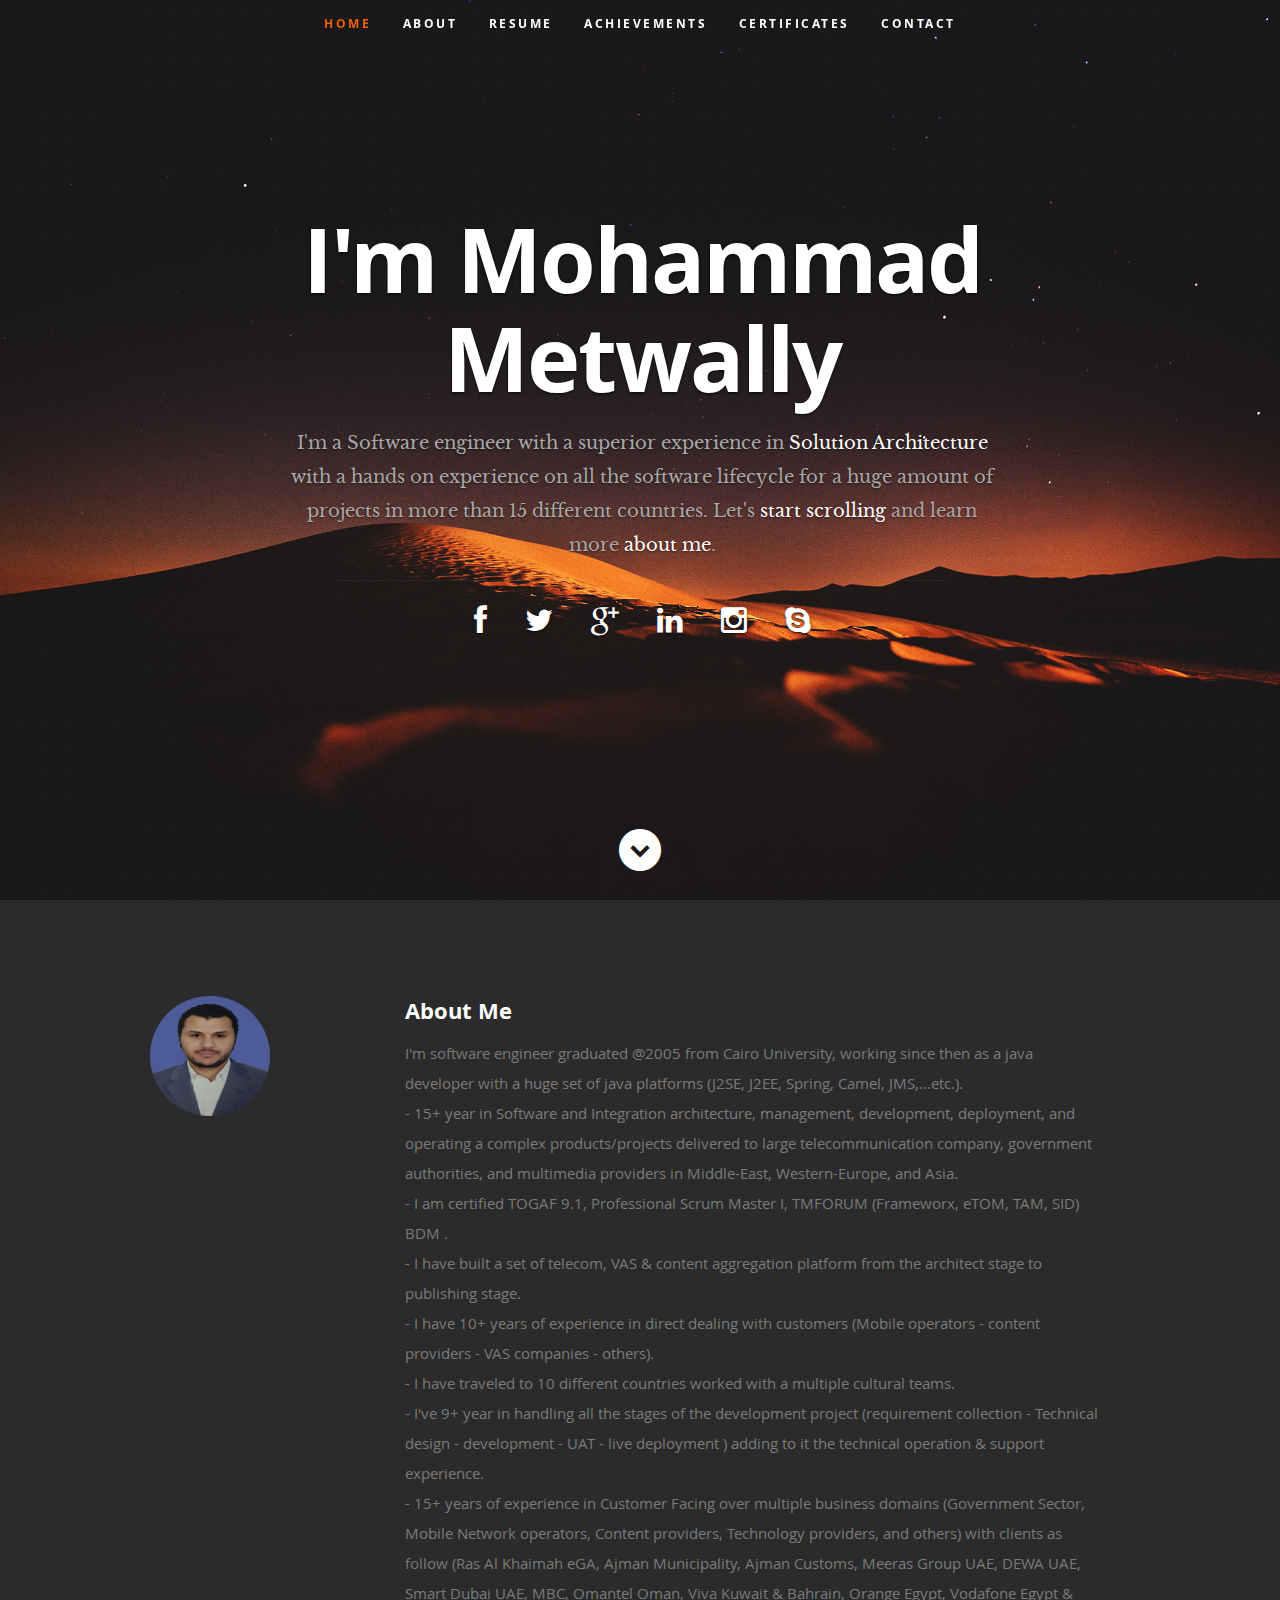
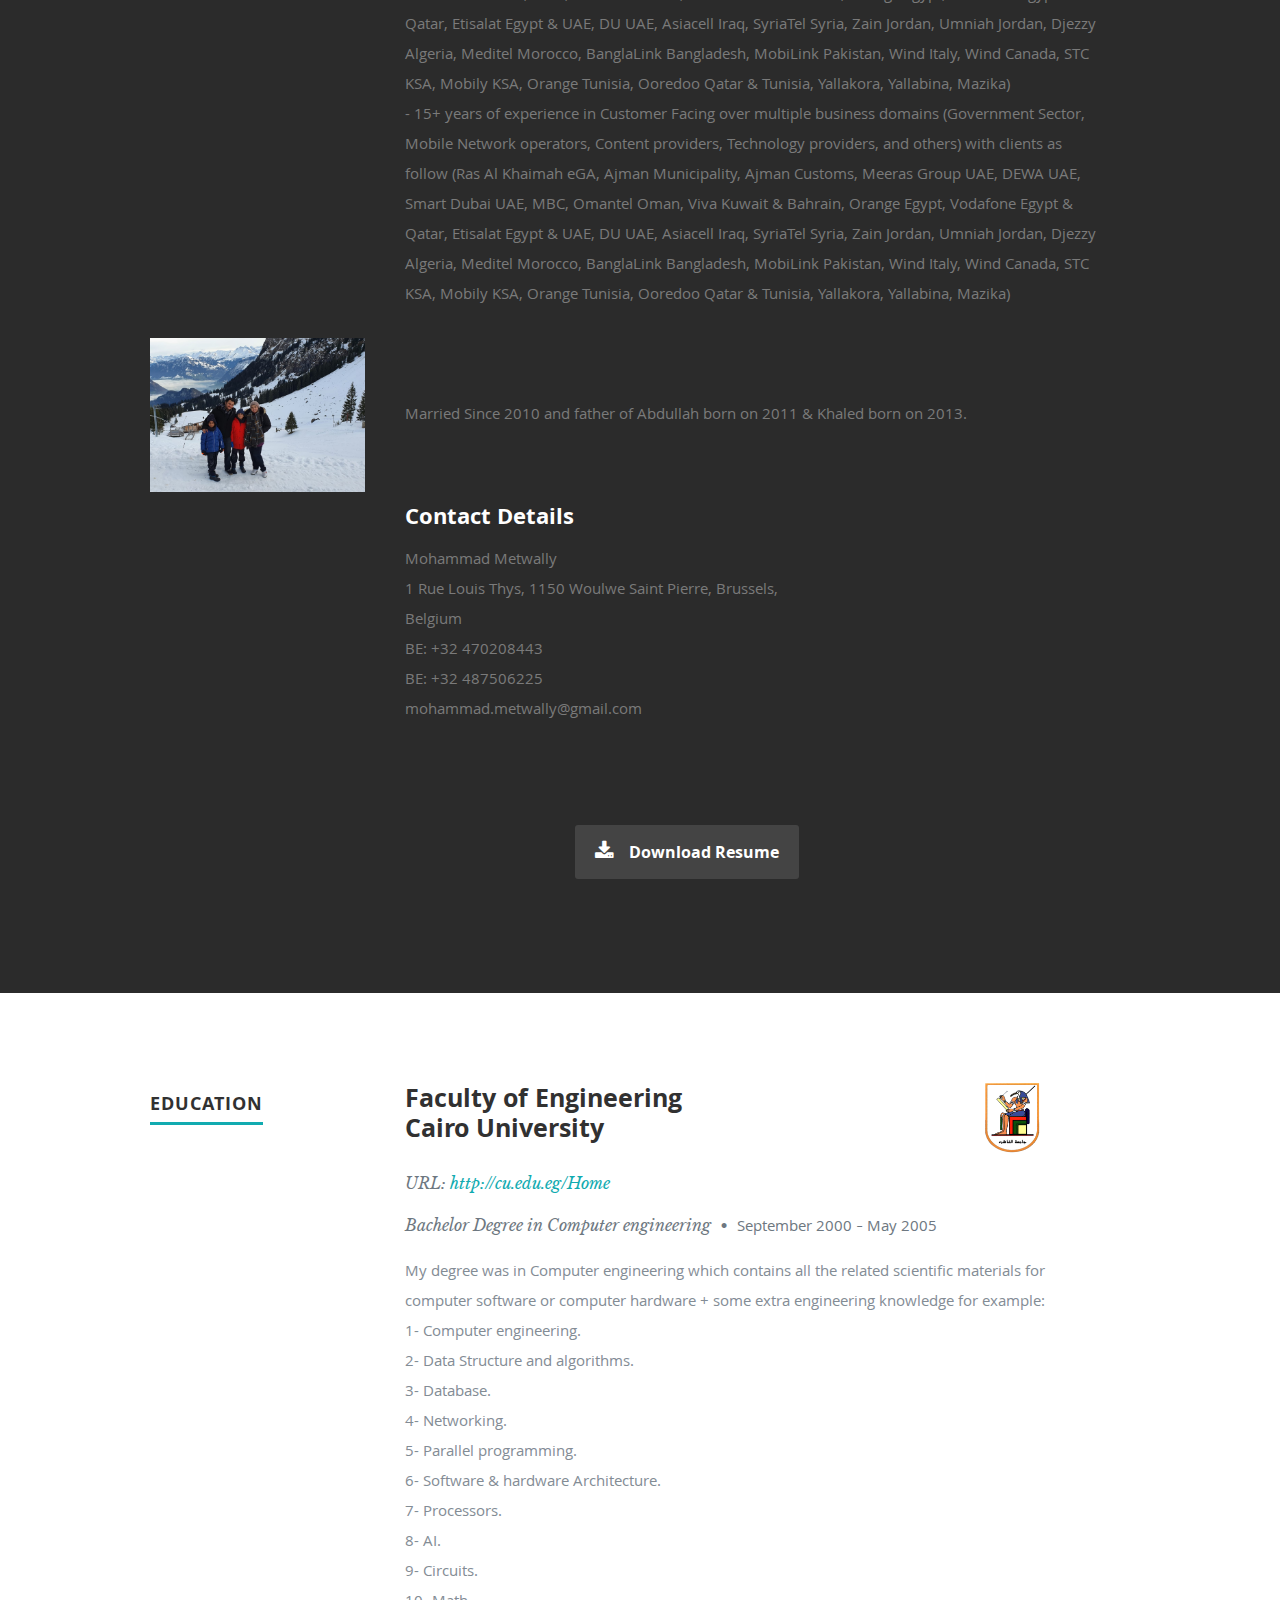
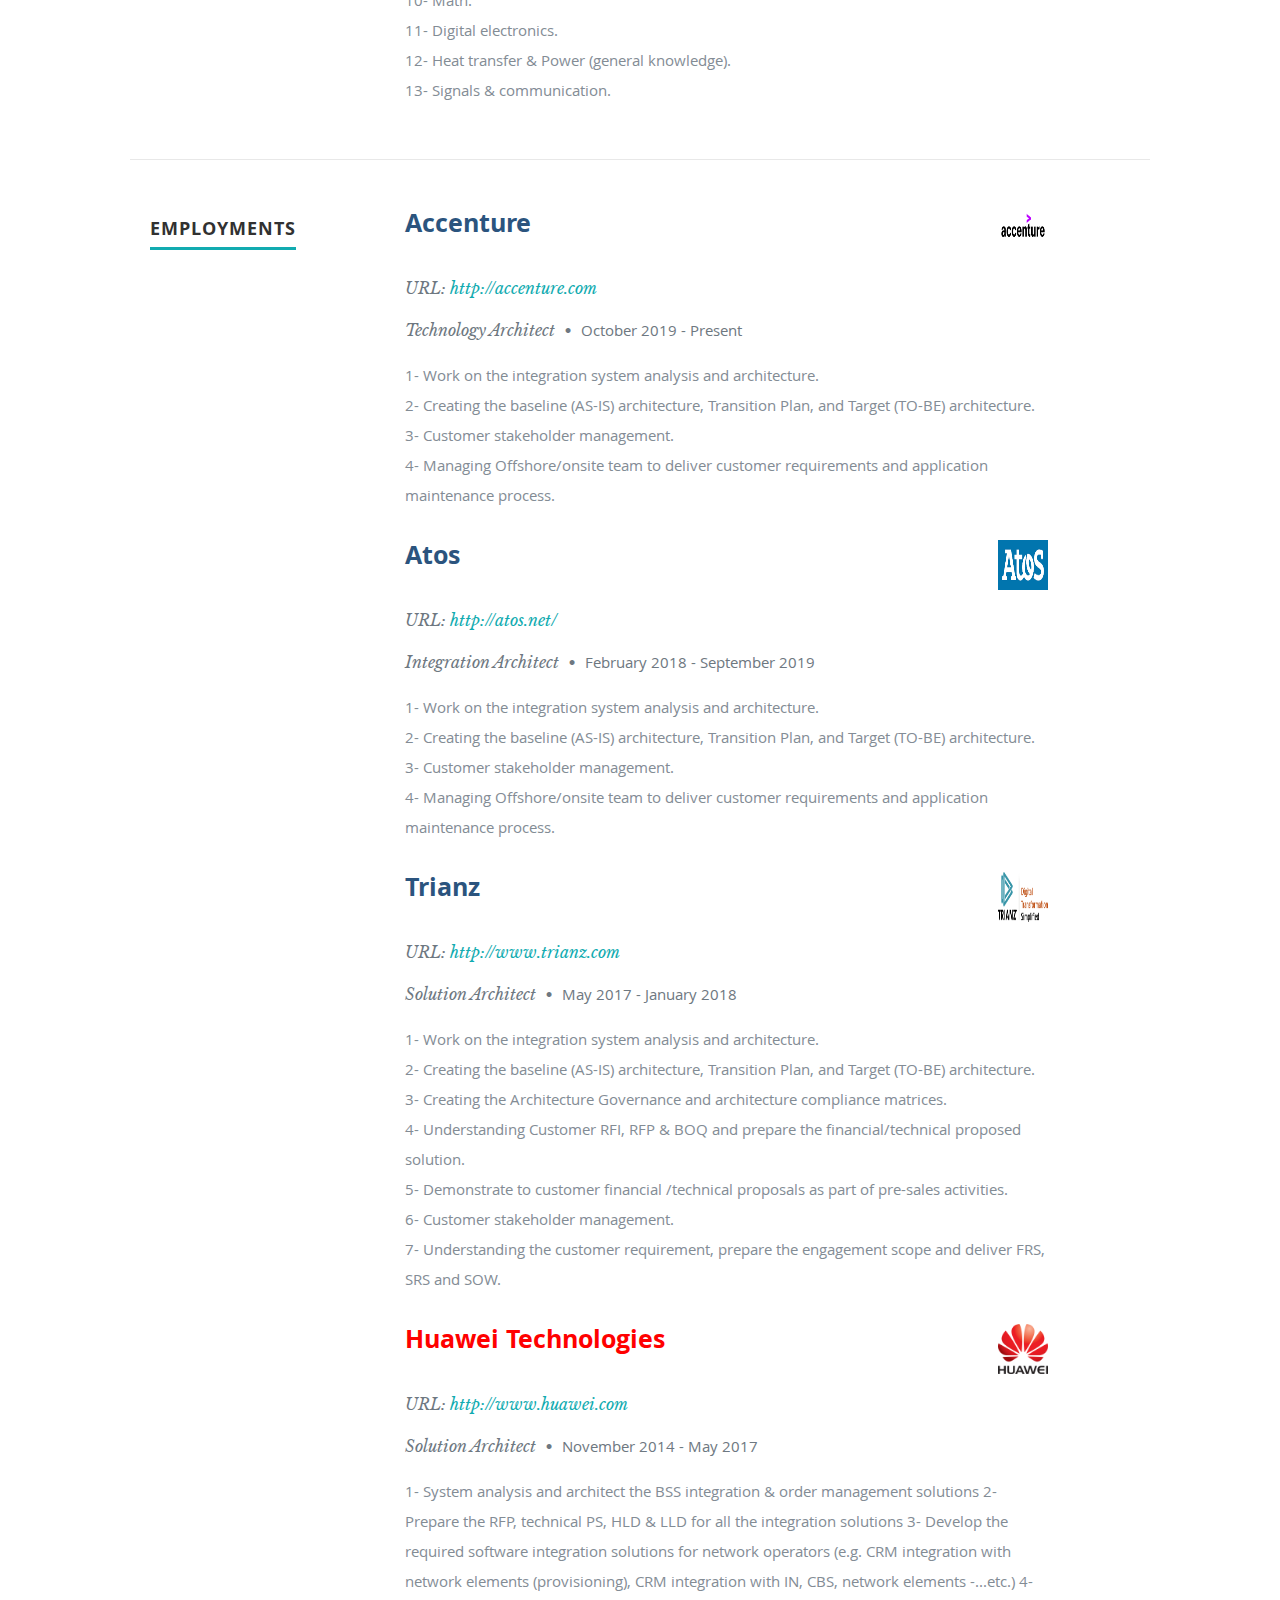
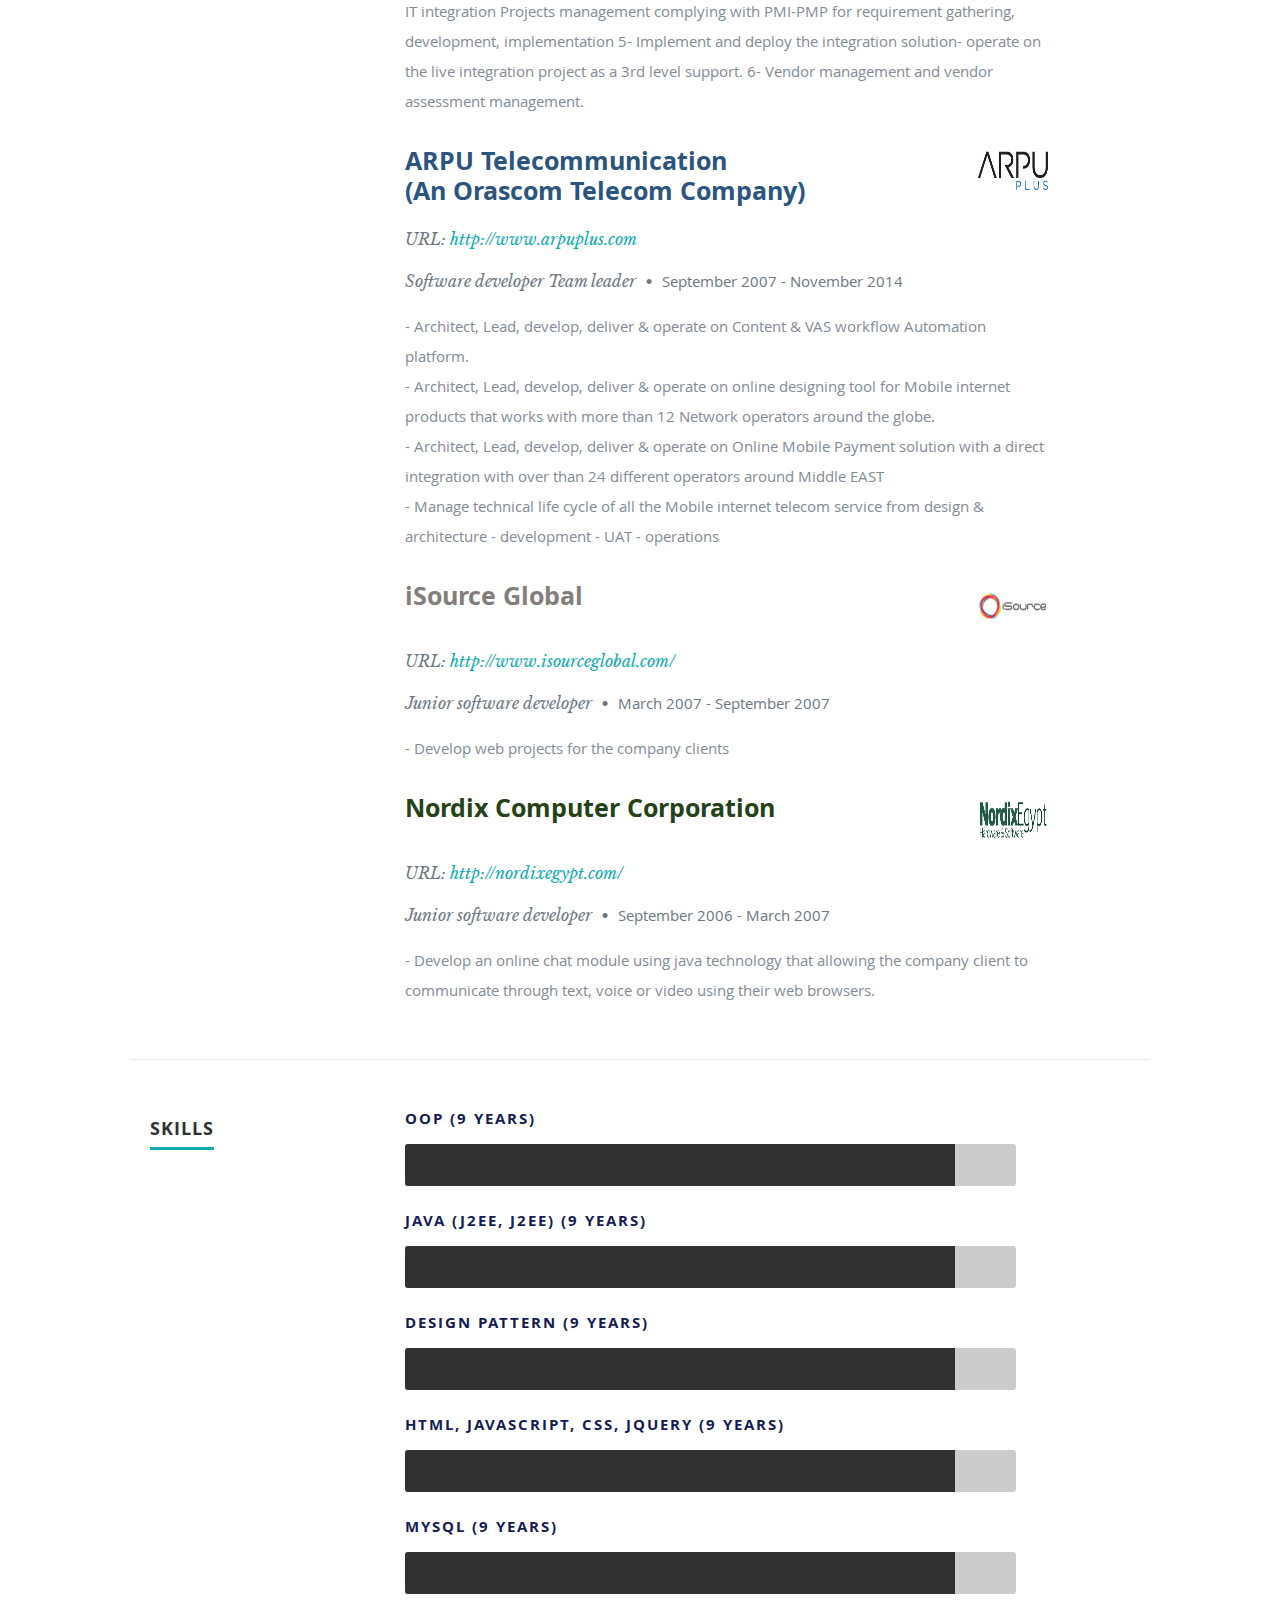
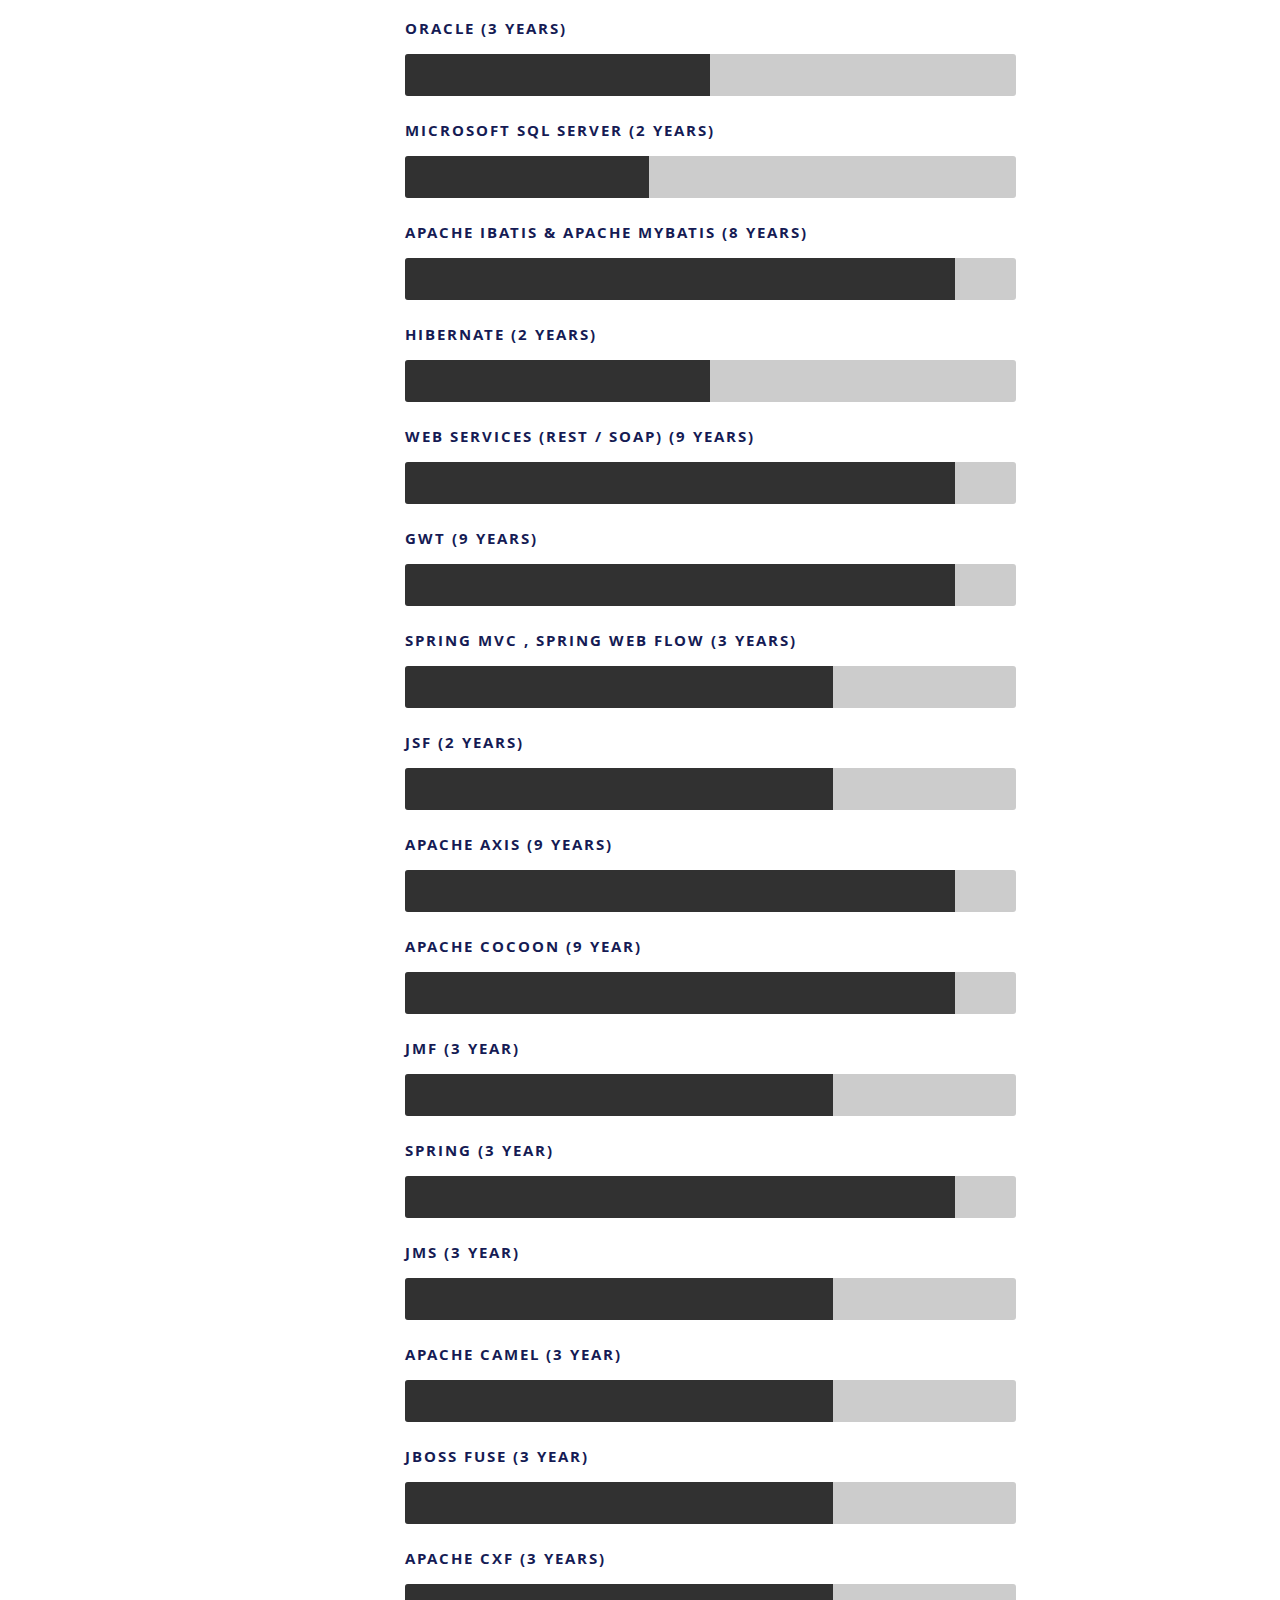
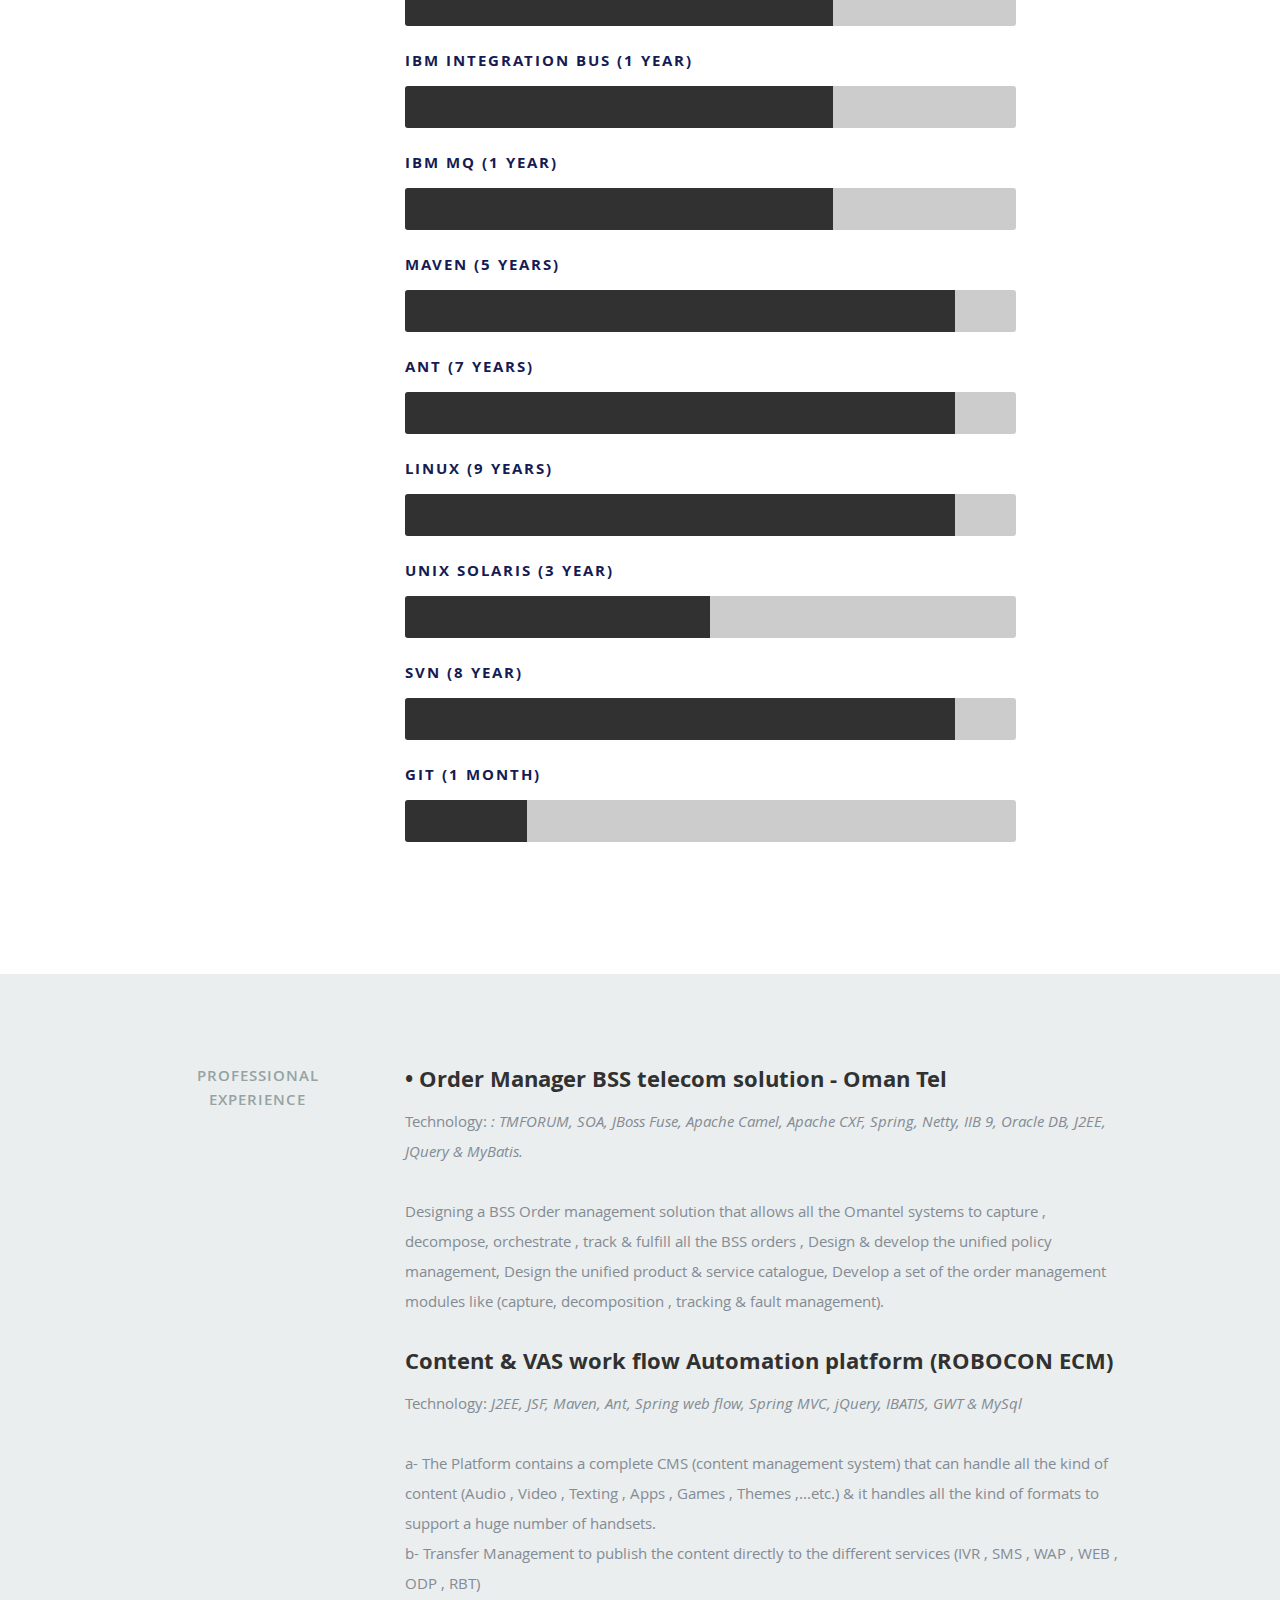
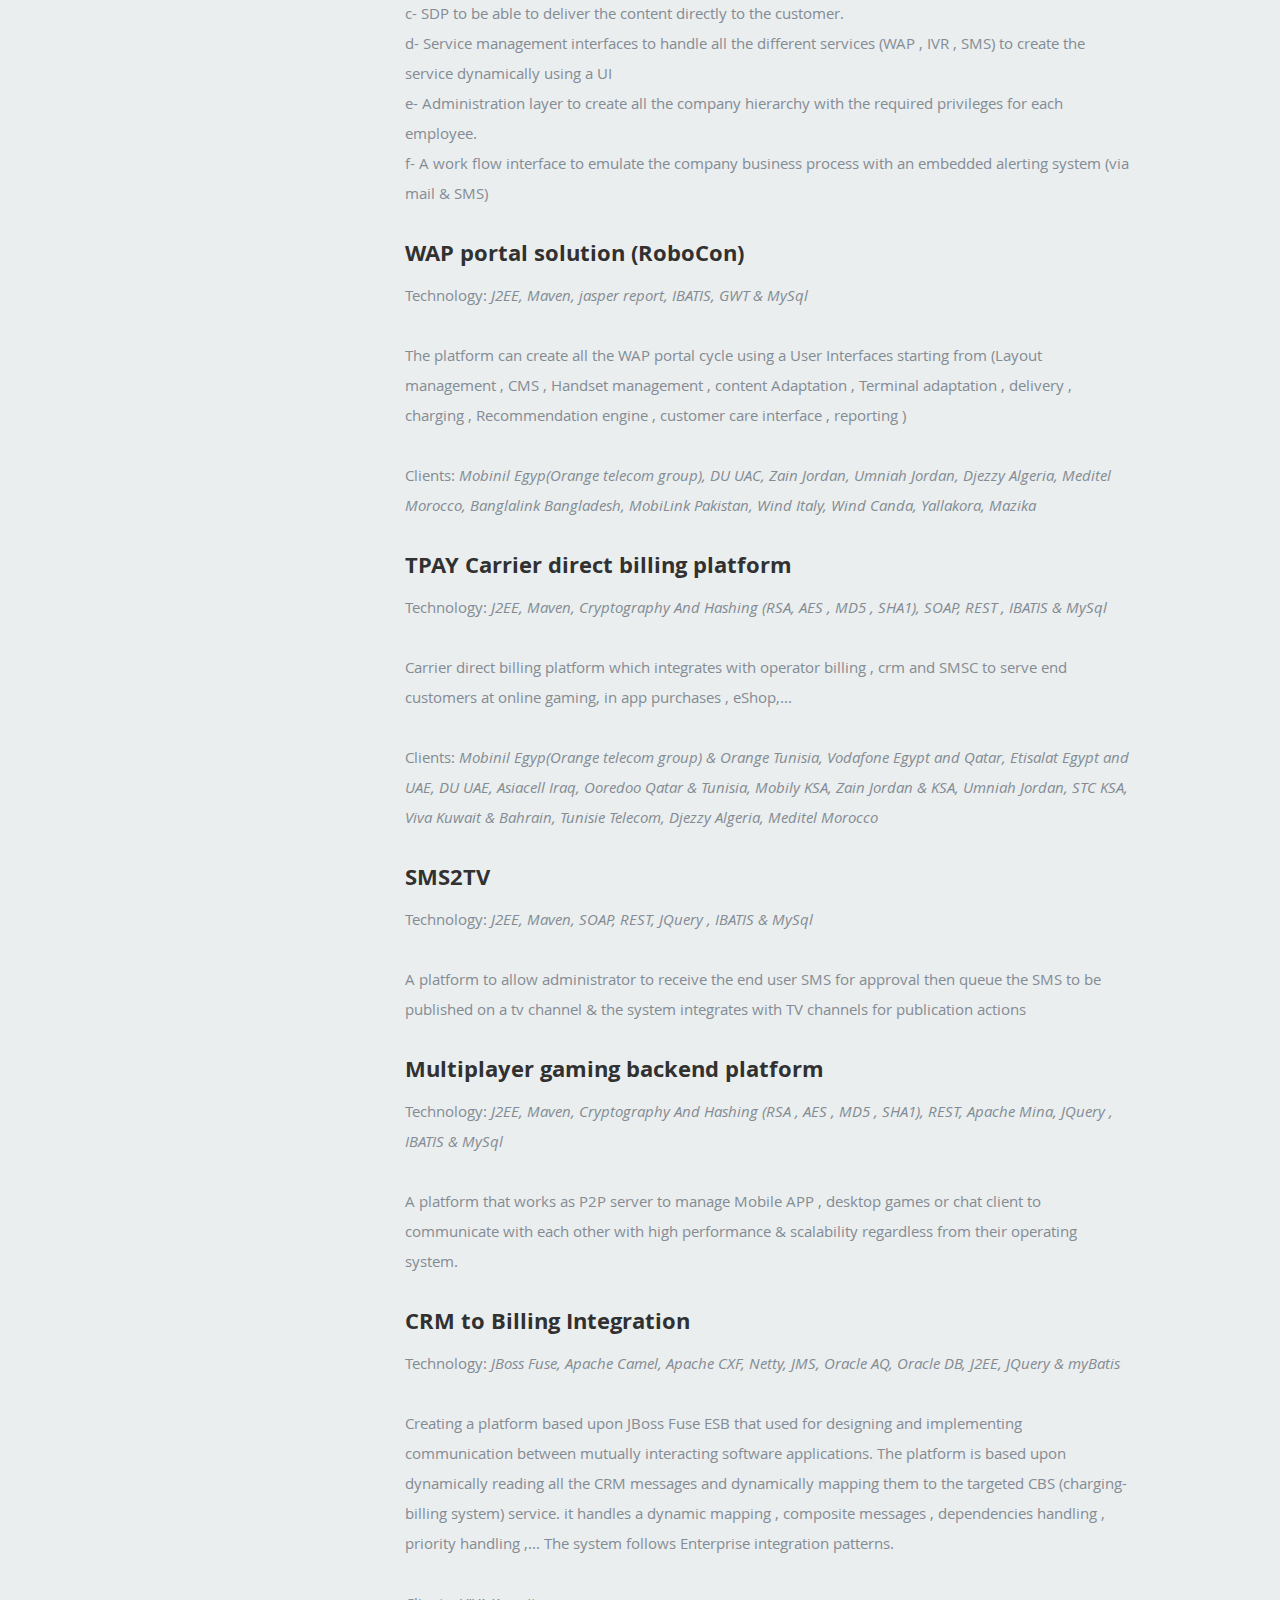
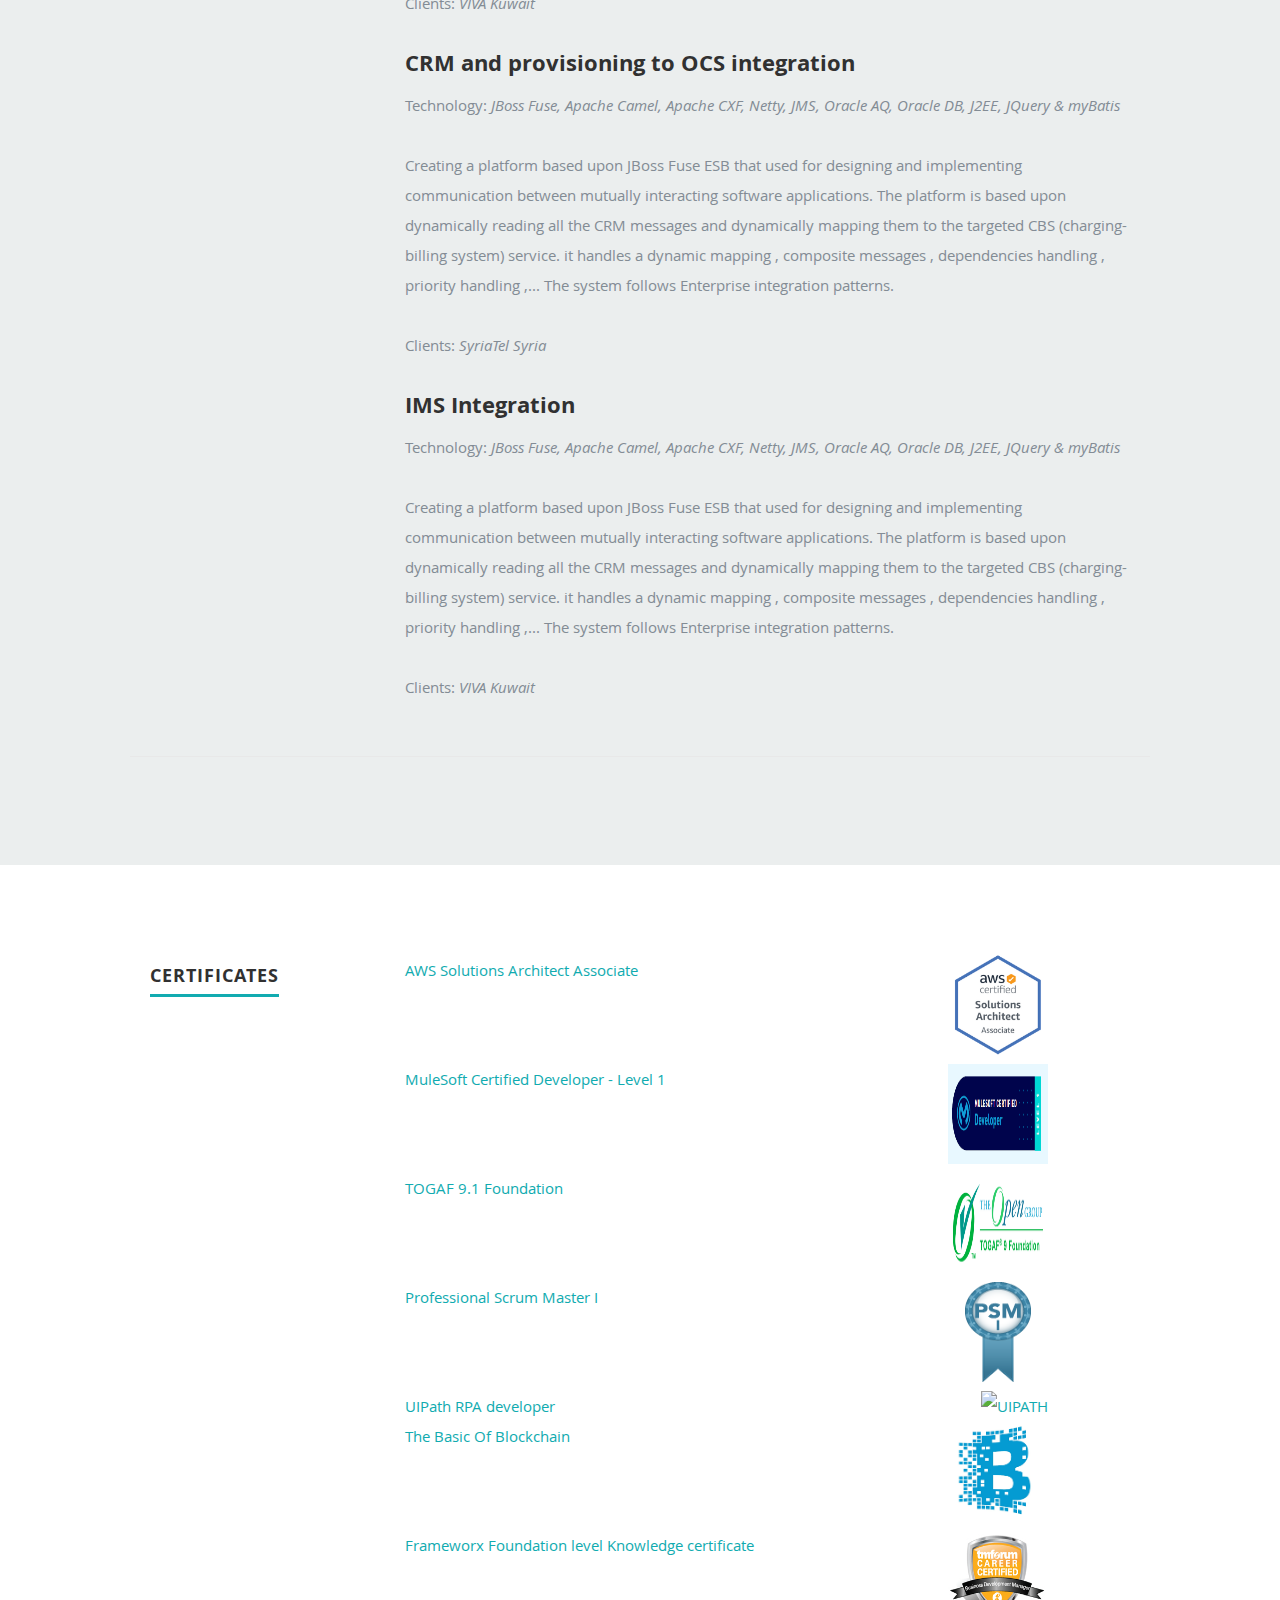
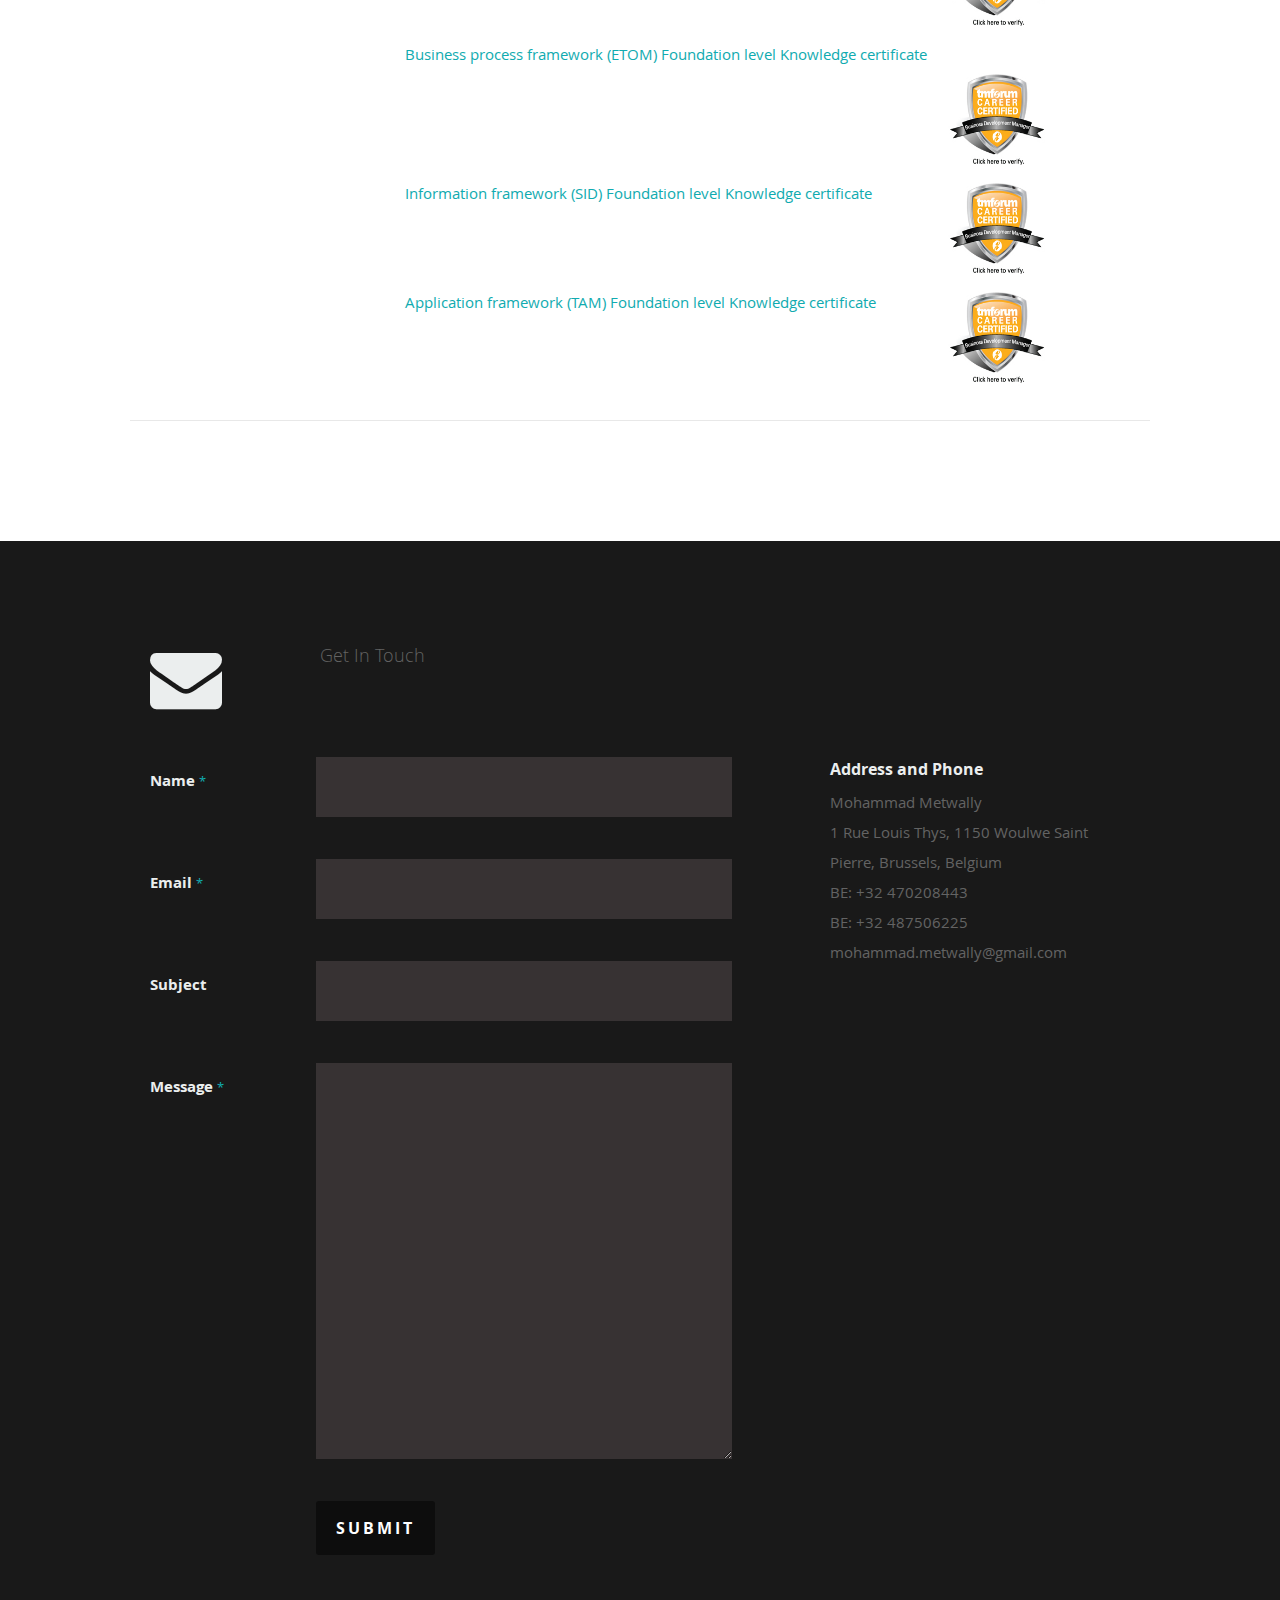
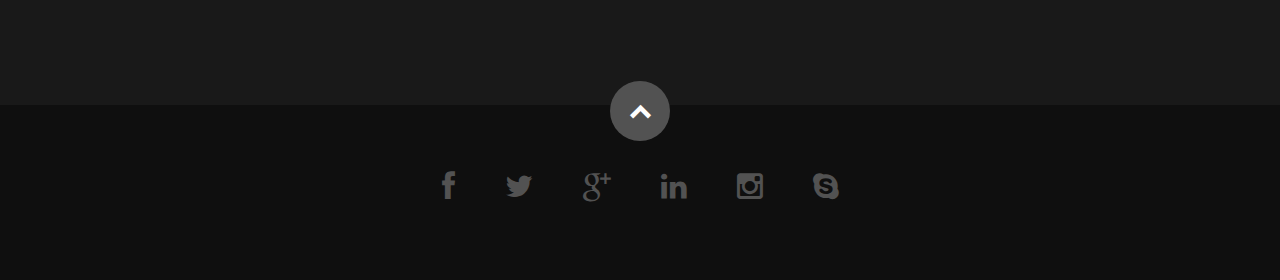
==== commit 0de21742: "Update index.html" ====
--- a/index.html
+++ b/index.html
@@ -95,7 +95,7 @@
 
             <h2>About Me</h2>
 
-            <p>I'm Mohammad Metwally software engineer graduated @2005 from Cairo University, working since then as a java developer with a huge set of java platforms (J2SE, J2EE, Spring, Camel, JMS,...etc.). <br/>
+            <p>I'm software engineer graduated @2005 from Cairo University, working since then as a java developer with a huge set of java platforms (J2SE, J2EE, Spring, Camel, JMS,...etc.). <br/>
 			- 15+ year in Software and Integration architecture, management, development, deployment, and operating a complex products/projects delivered to large telecommunication company, government authorities, and multimedia providers in Middle-East, Western-Europe, and Asia.<br/>
 			- I am certified TOGAF 9.1, Professional Scrum Master I, TMFORUM (Frameworx, eTOM, TAM, SID) BDM .<br/>
 			-	I have built a set of telecom, VAS & content aggregation platform from the architect stage to publishing stage.<br/>
@@ -103,7 +103,8 @@
 			-	I have traveled to 10 different countries worked with a multiple cultural teams. <br/>
 			-	I've 9+ year in handling all the stages of the development project (requirement collection - Technical design - development - UAT - live deployment ) adding to it the technical operation & support experience.
 			<br/>
-			15+ years of experience in Customer Facing over multiple business domains (Government Sector, Mobile Network operators, Content providers, Technology providers, and others) with clients as follow (Ras Al Khaimah eGA, Ajman Municipality, Ajman Customs, Meeras Group UAE, DEWA UAE, Smart Dubai UAE, MBC, Omantel Oman, Viva Kuwait & Bahrain, Orange  Egypt, Vodafone Egypt & Qatar, Etisalat Egypt & UAE, DU UAE, Asiacell Iraq, SyriaTel Syria, Zain Jordan, Umniah Jordan, Djezzy Algeria, Meditel Morocco, BanglaLink Bangladesh, MobiLink Pakistan, Wind Italy, Wind Canada, STC KSA, Mobily KSA, Orange  Tunisia, Ooredoo Qatar & Tunisia, Yallakora, Yallabina, Mazika)<br/>
+			-	15+ years of experience in Customer Facing over multiple business domains (Government Sector, Mobile Network operators, Content providers, Technology providers, and others) with clients as follow (Ras Al Khaimah eGA, Ajman Municipality, Ajman Customs, Meeras Group UAE, DEWA UAE, Smart Dubai UAE, MBC, Omantel Oman, Viva Kuwait & Bahrain, Orange  Egypt, Vodafone Egypt & Qatar, Etisalat Egypt & UAE, DU UAE, Asiacell Iraq, SyriaTel Syria, Zain Jordan, Umniah Jordan, Djezzy Algeria, Meditel Morocco, BanglaLink Bangladesh, MobiLink Pakistan, Wind Italy, Wind Canada, STC KSA, Mobily KSA, Orange  Tunisia, Ooredoo Qatar & Tunisia, Yallakora, Yallabina, Mazika)<br/>
+			-	15+ years of experience in Customer Facing over multiple business domains (Government Sector, Mobile Network operators, Content providers, Technology providers, and others) with clients as follow (Ras Al Khaimah eGA, Ajman Municipality, Ajman Customs, Meeras Group UAE, DEWA UAE, Smart Dubai UAE, MBC, Omantel Oman, Viva Kuwait & Bahrain, Orange  Egypt, Vodafone Egypt & Qatar, Etisalat Egypt & UAE, DU UAE, Asiacell Iraq, SyriaTel Syria, Zain Jordan, Umniah Jordan, Djezzy Algeria, Meditel Morocco, BanglaLink Bangladesh, MobiLink Pakistan, Wind Italy, Wind Canada, STC KSA, Mobily KSA, Orange  Tunisia, Ooredoo Qatar & Tunisia, Yallakora, Yallabina, Mazika)<br/>
 			
 			</div>
 		</div>
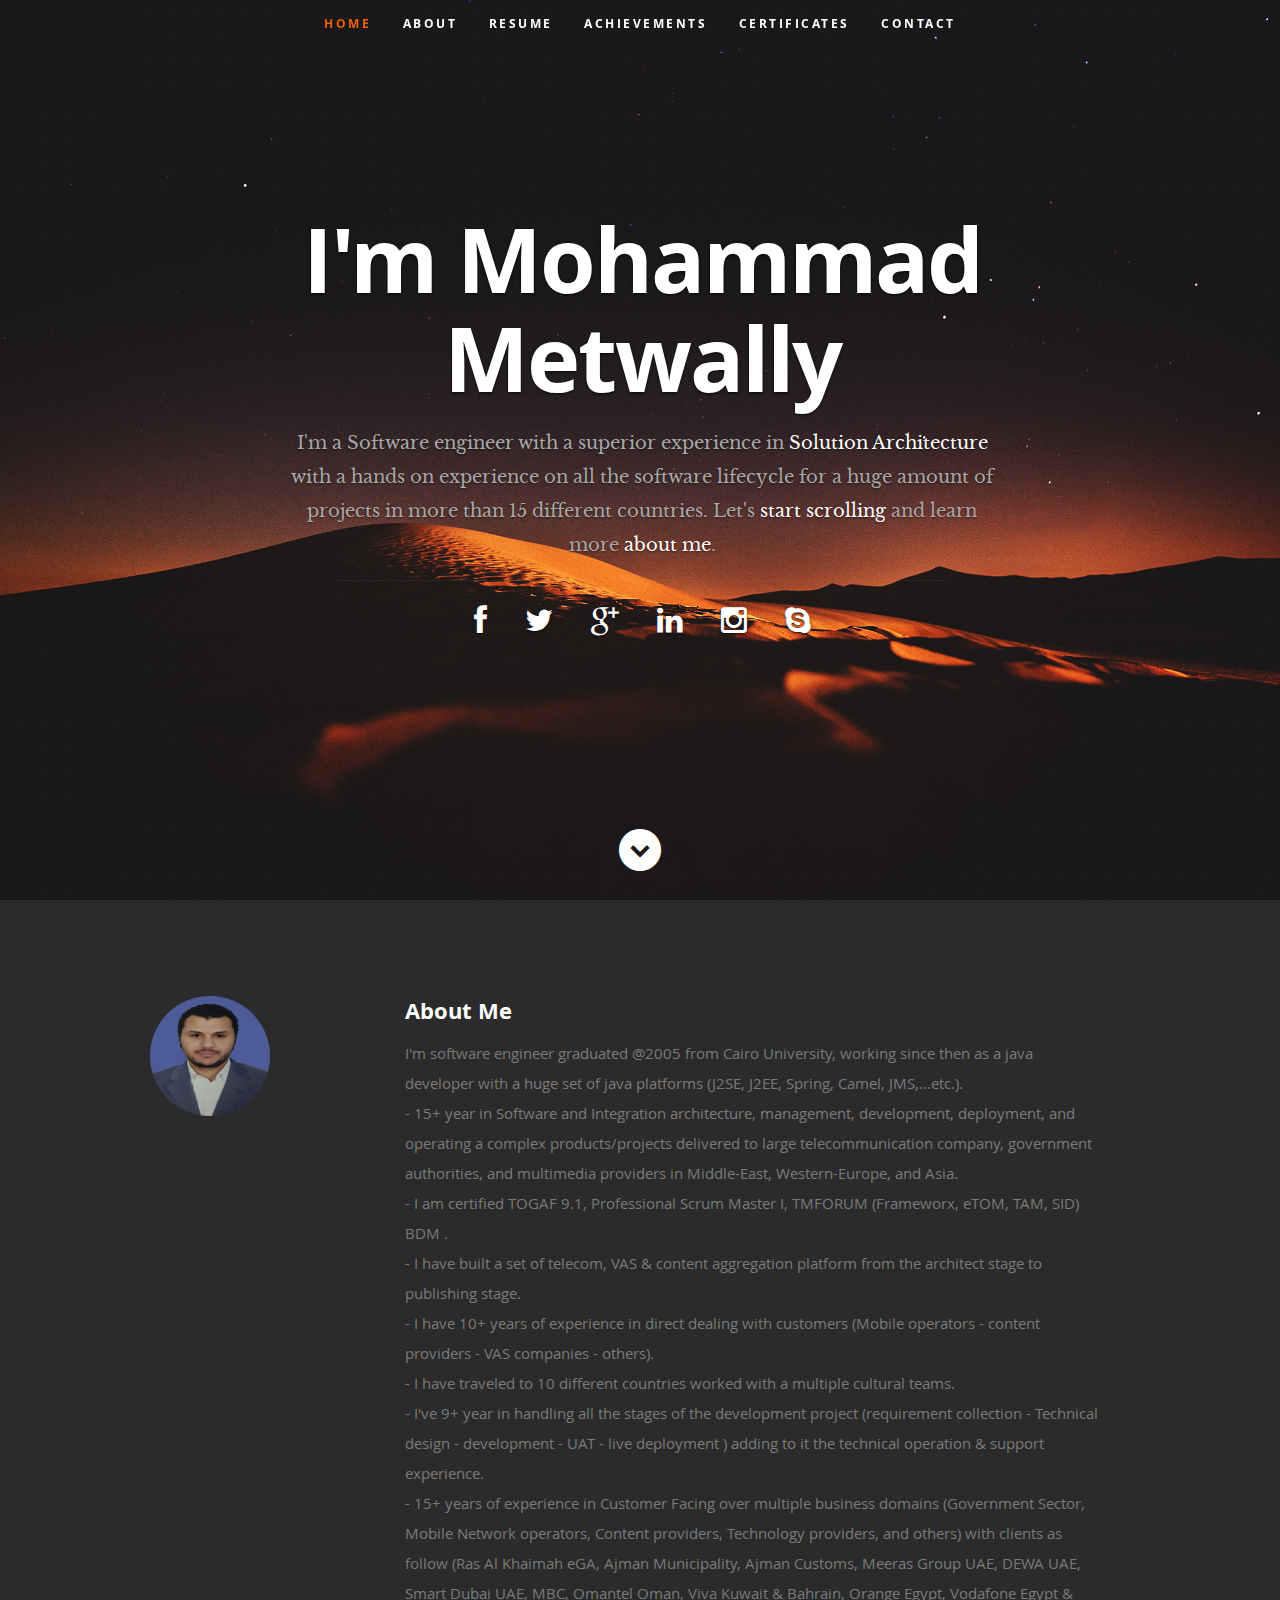
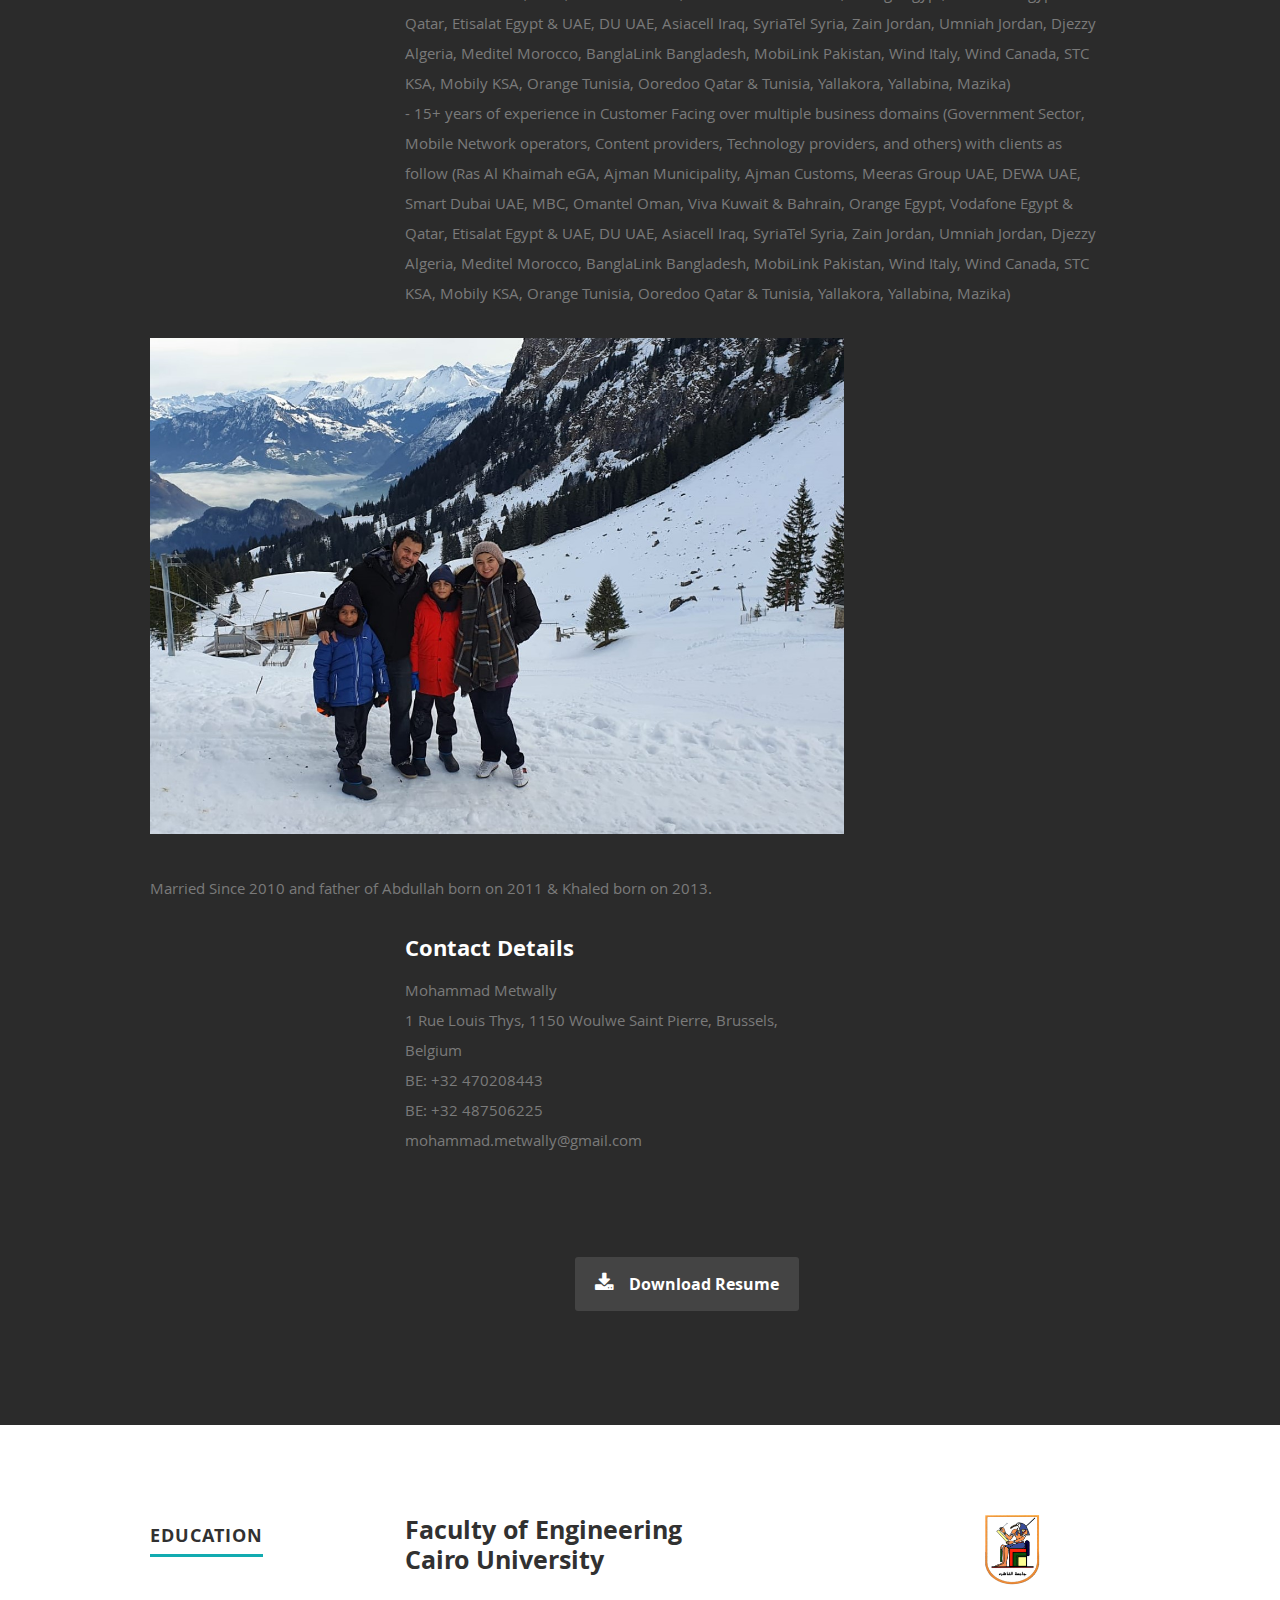
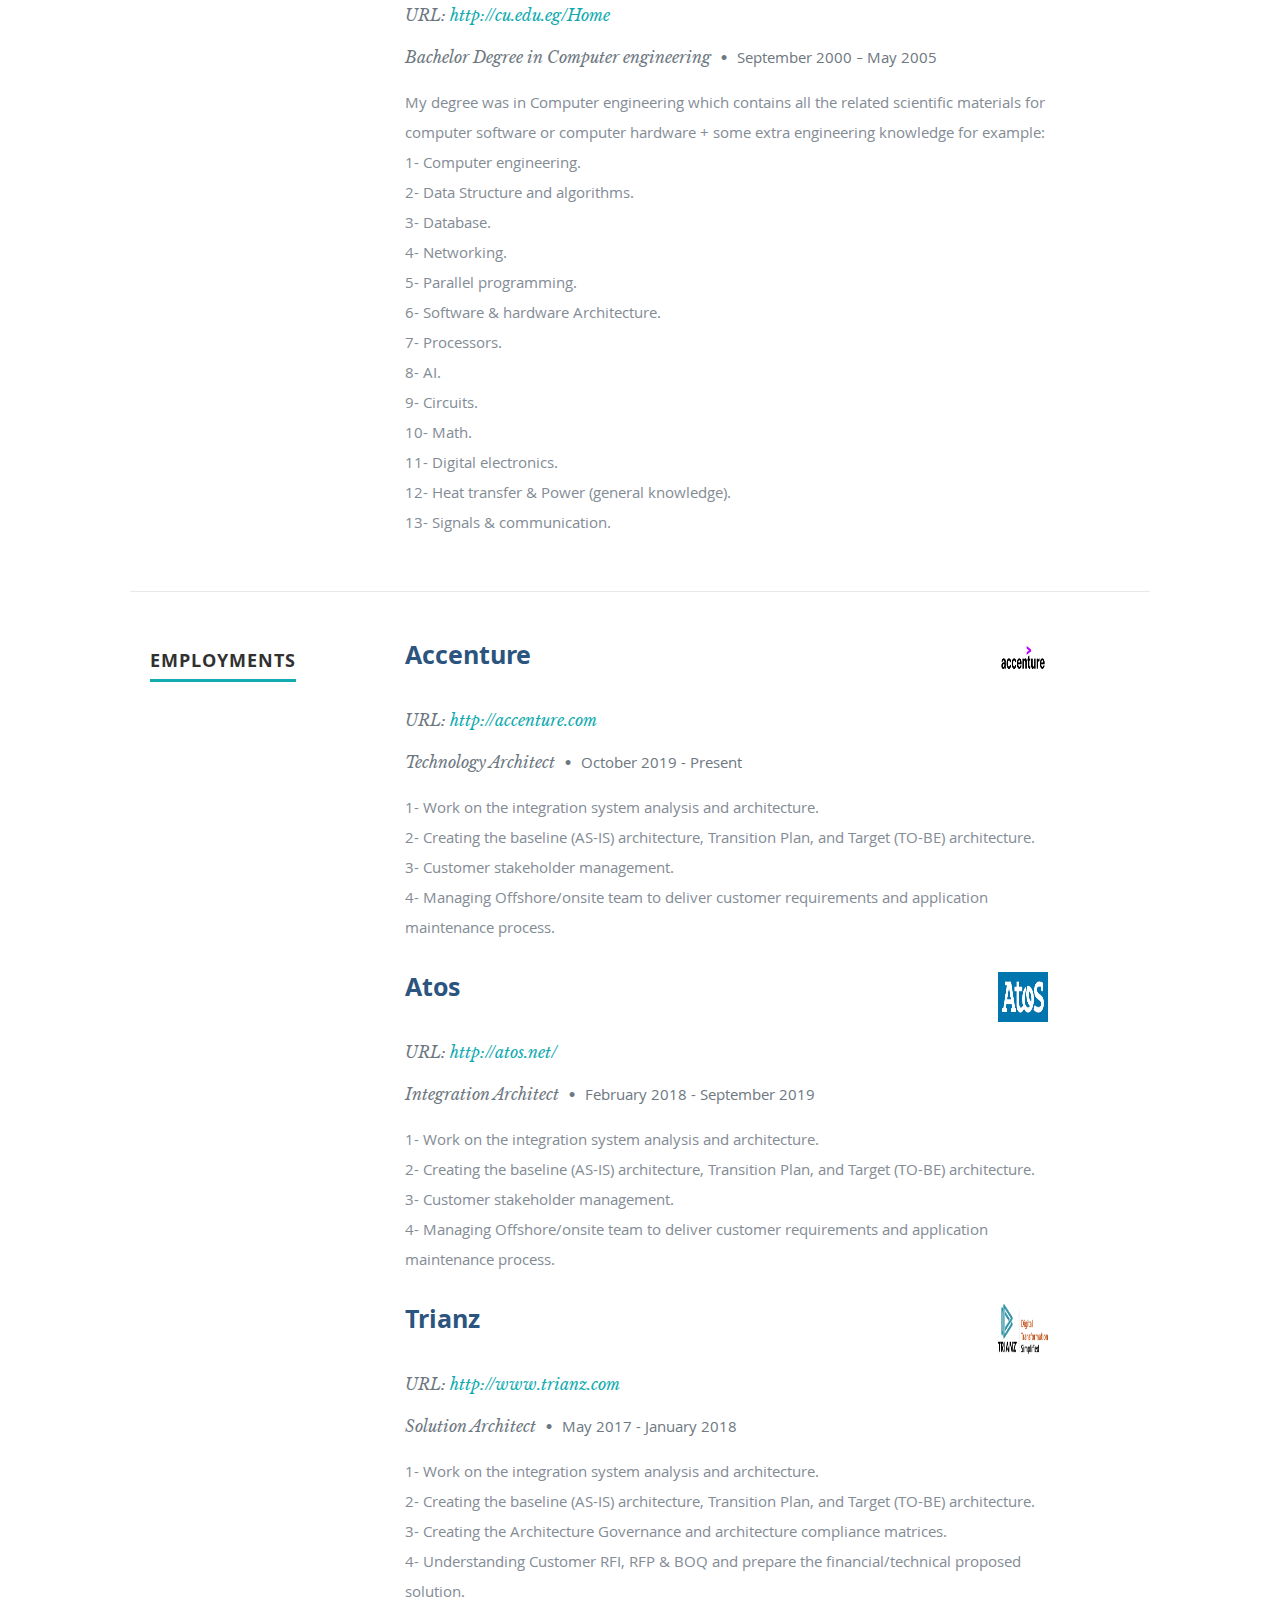
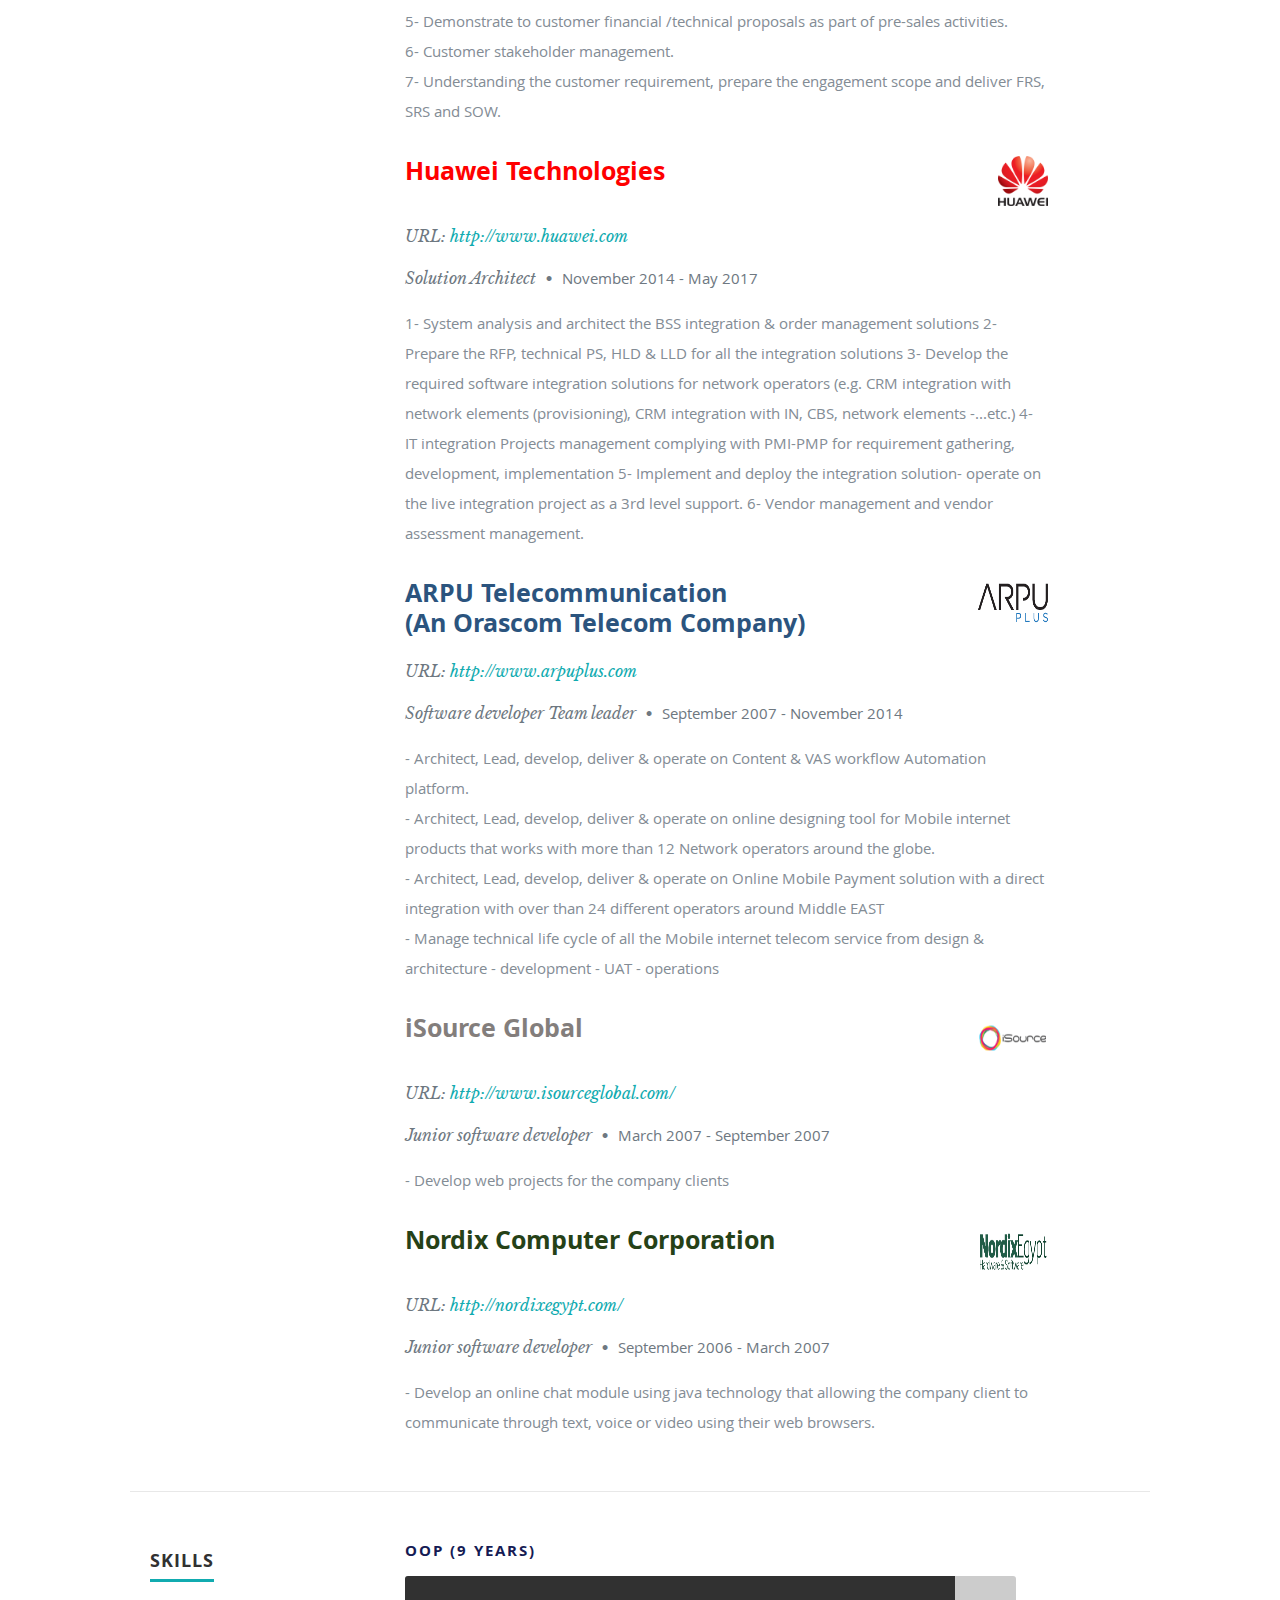
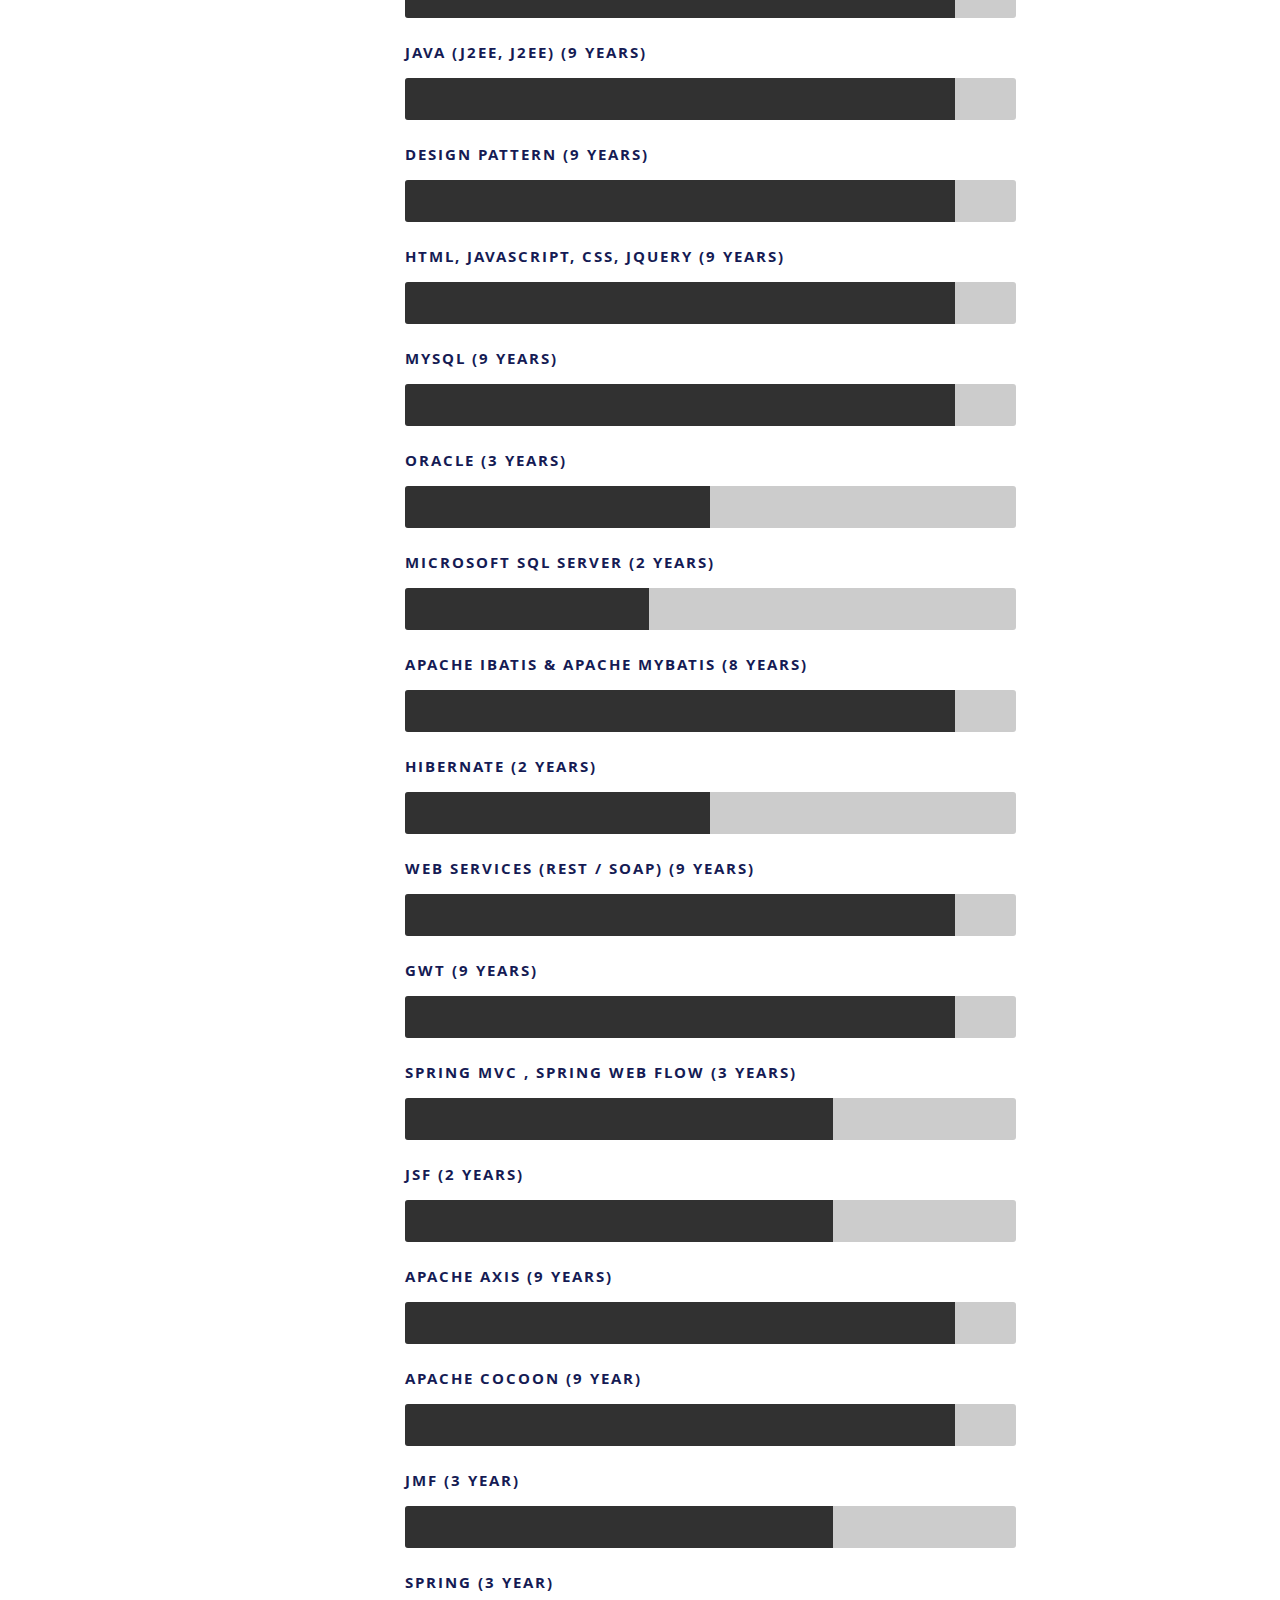
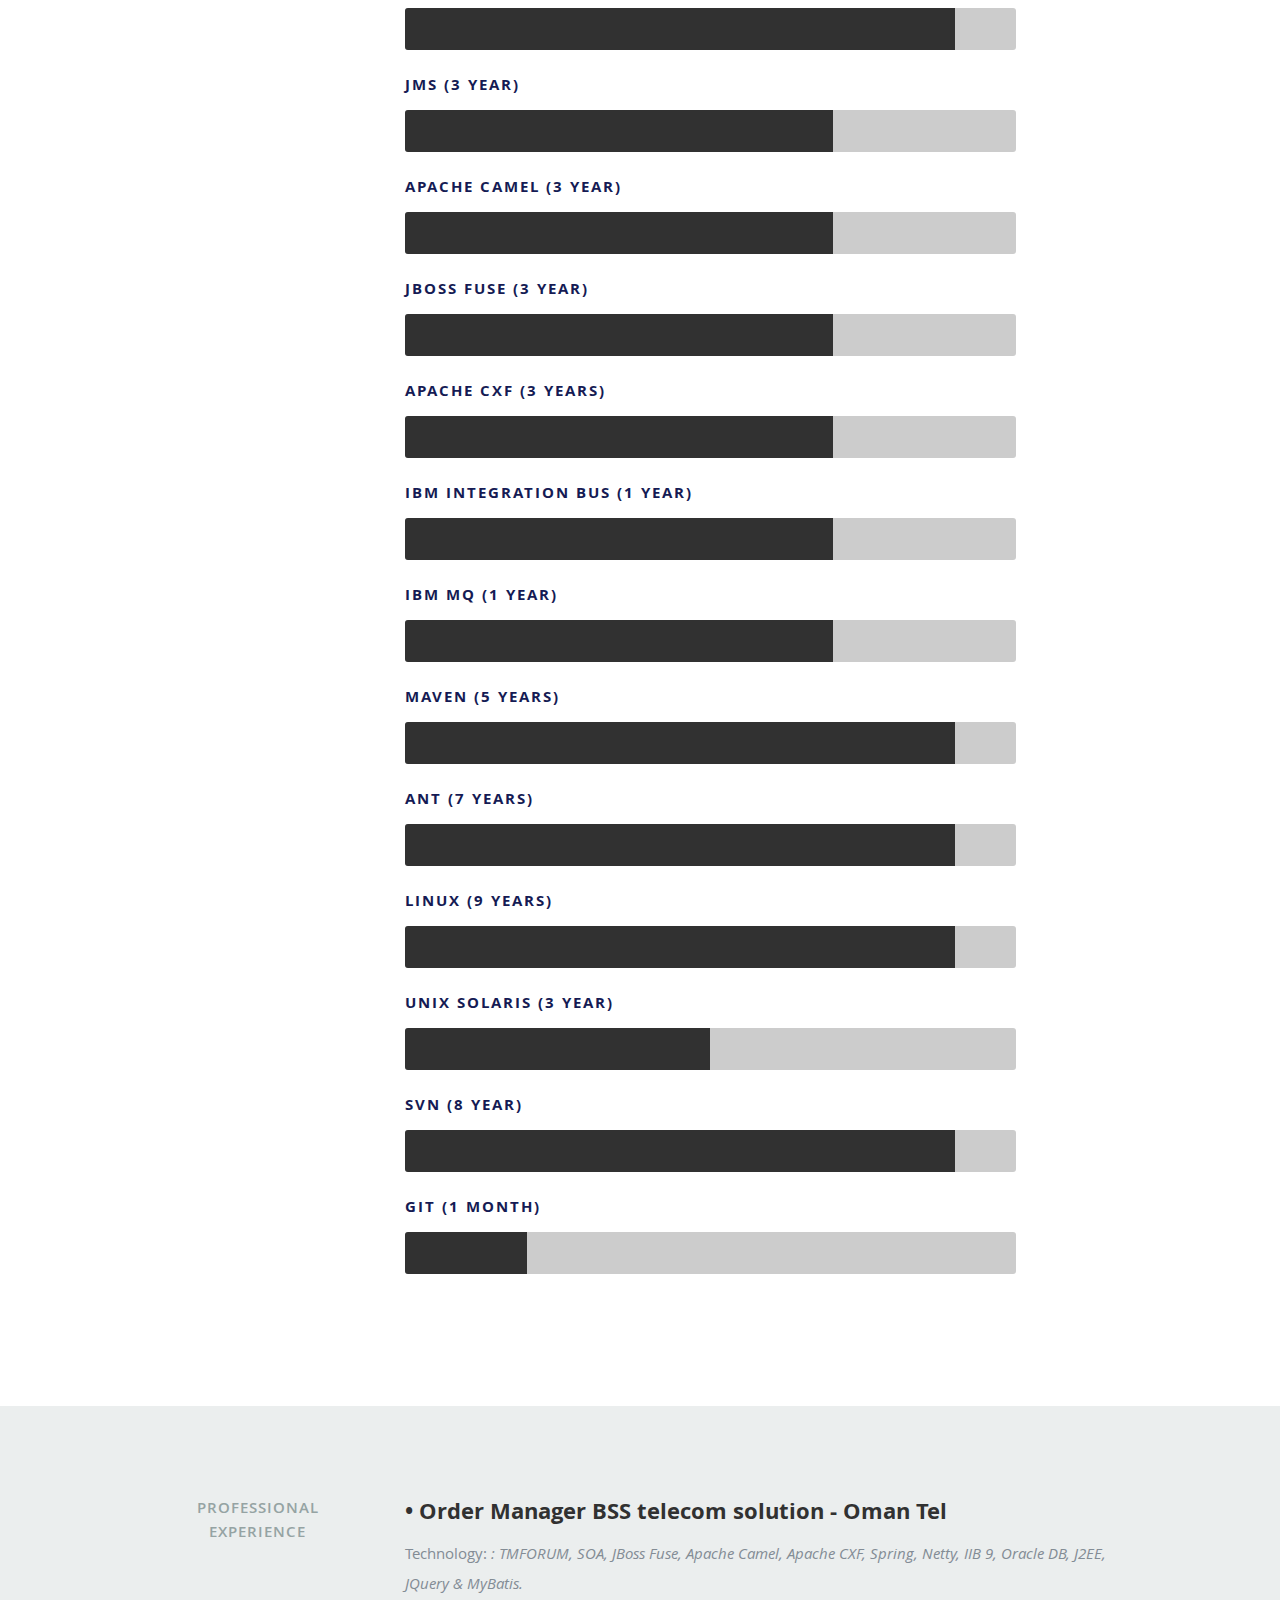
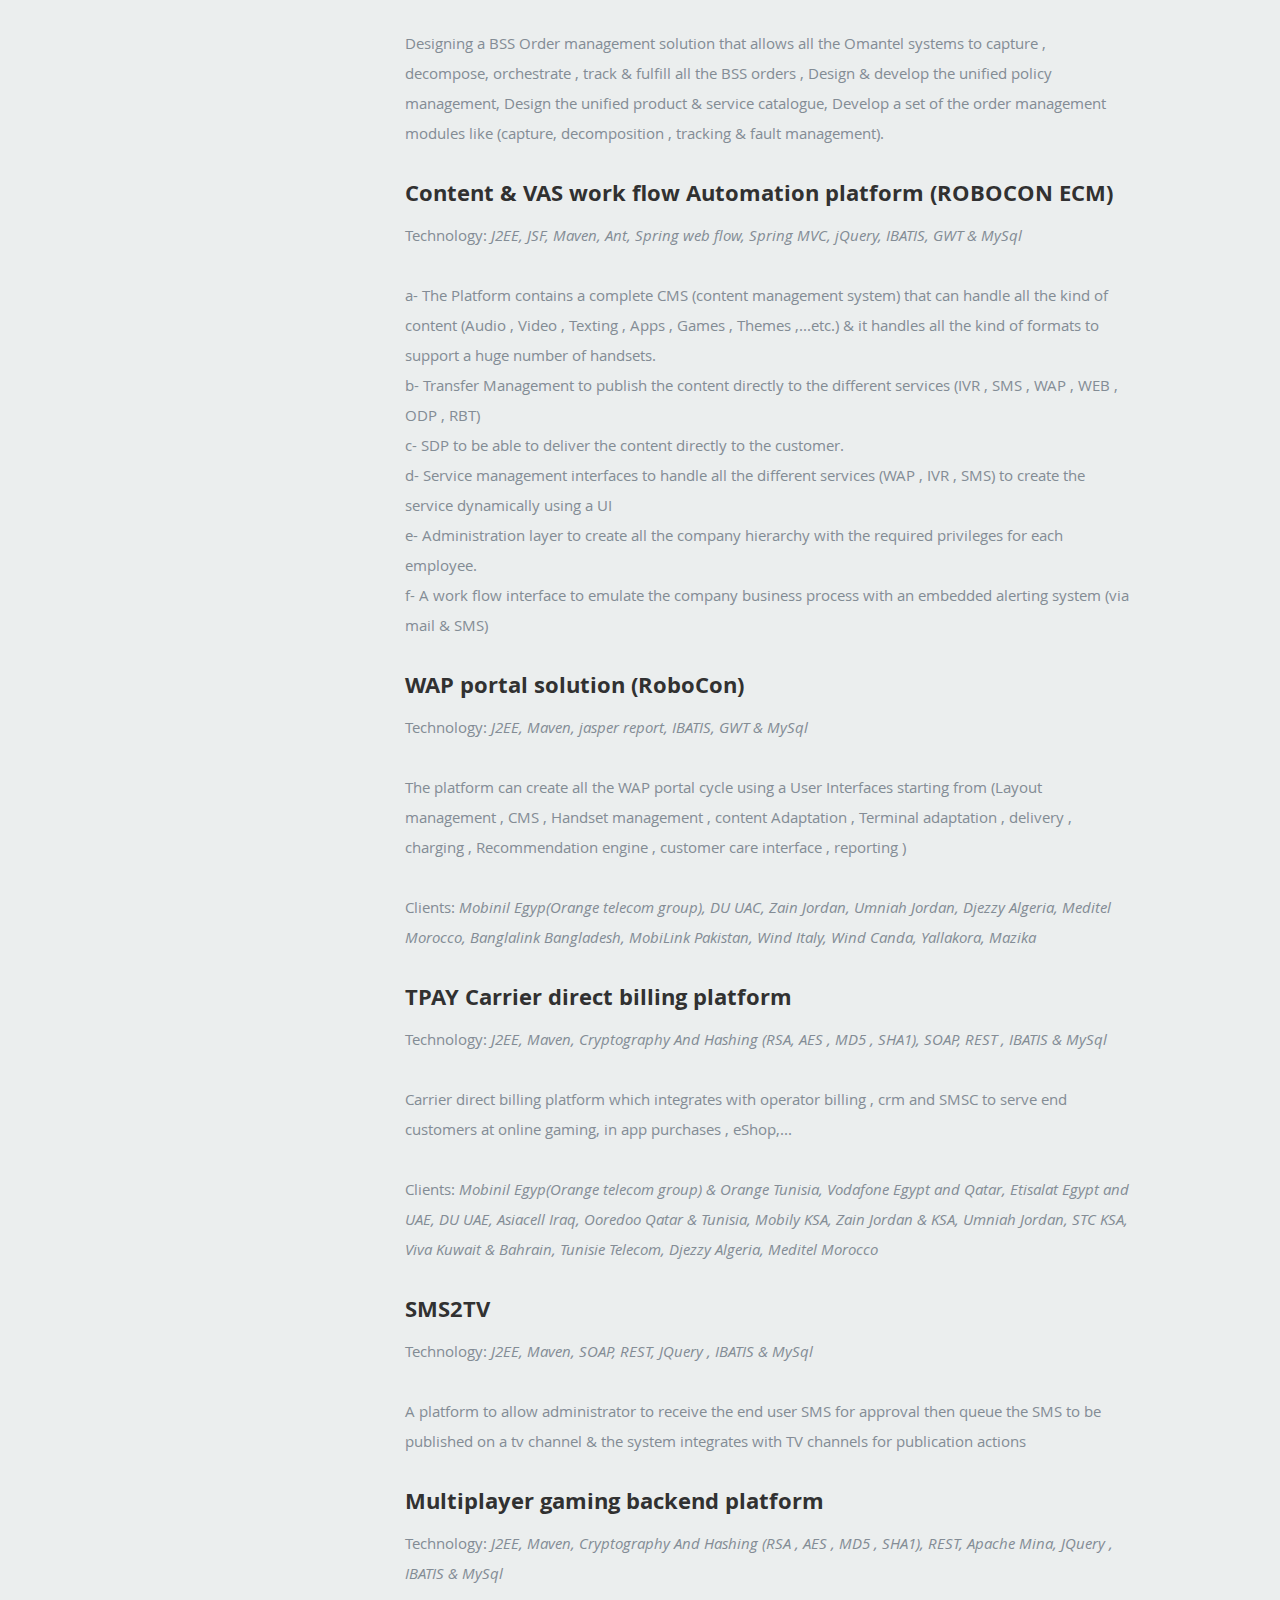
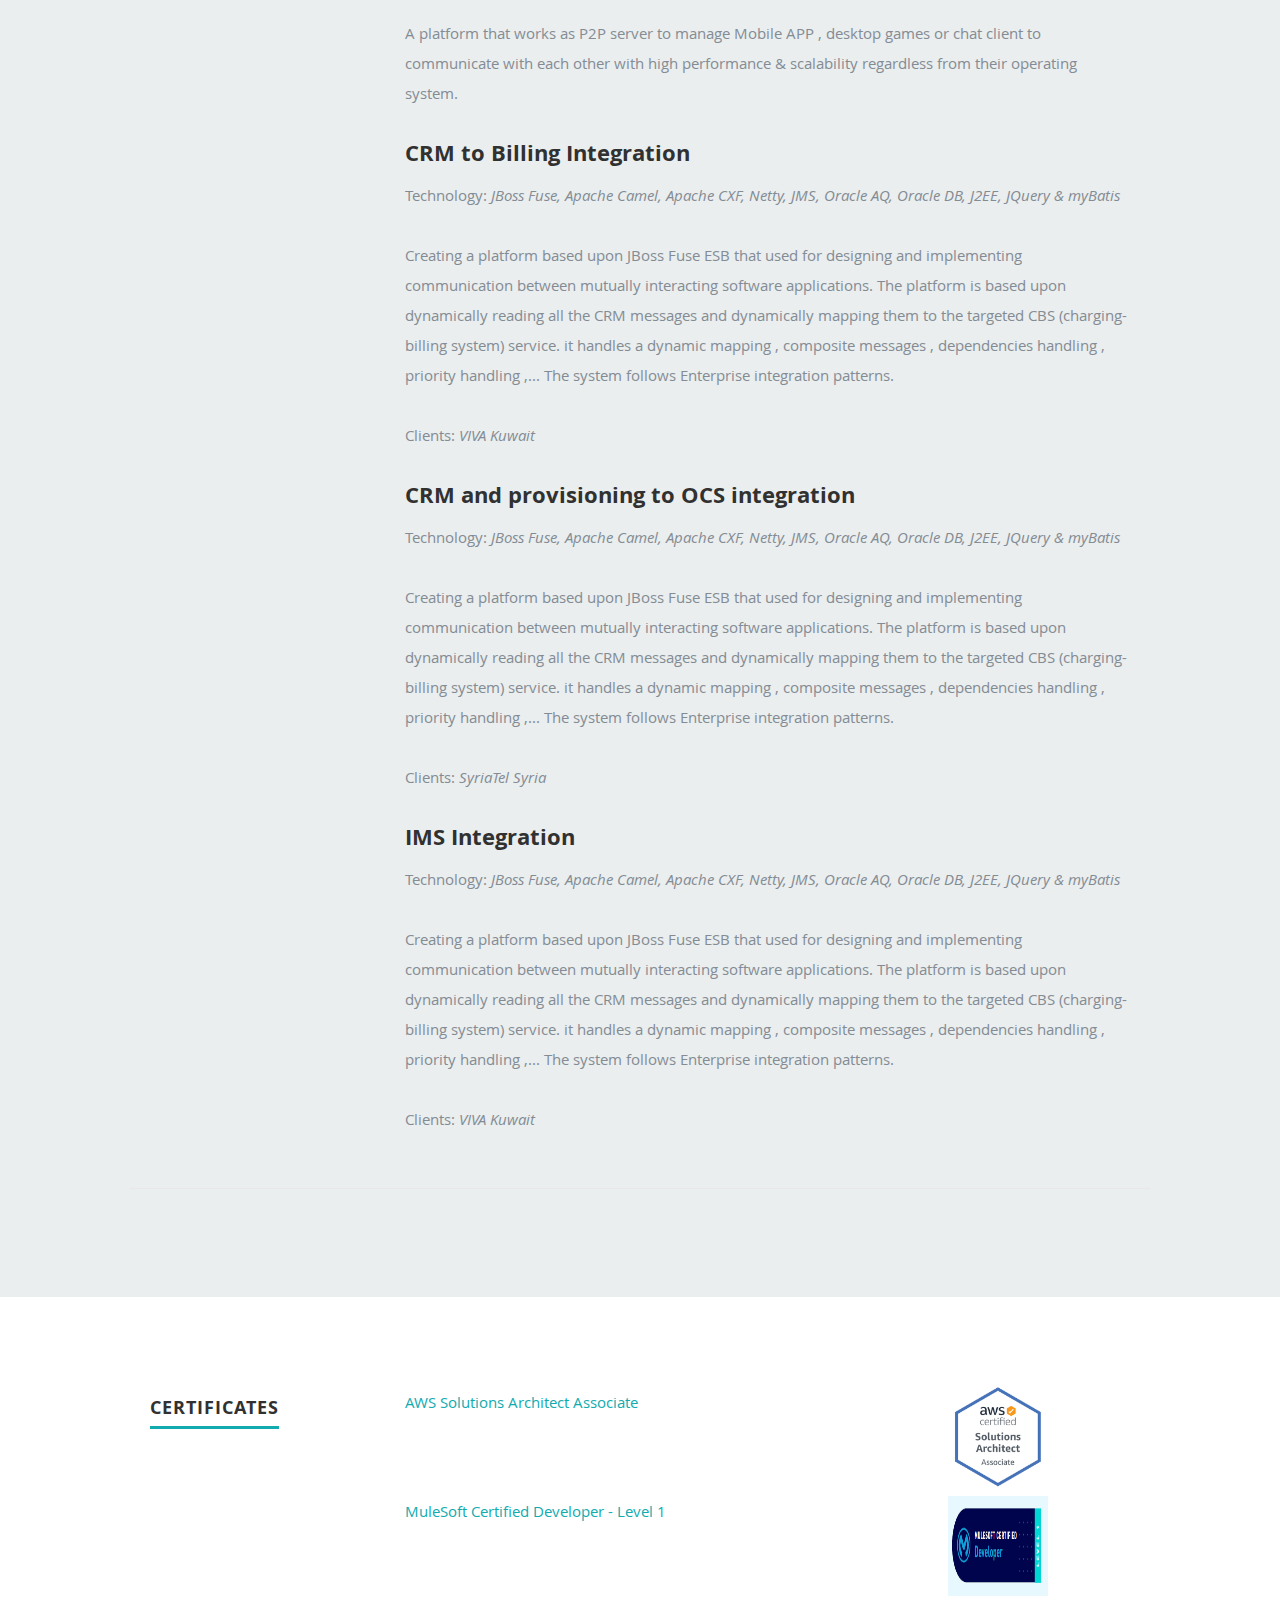
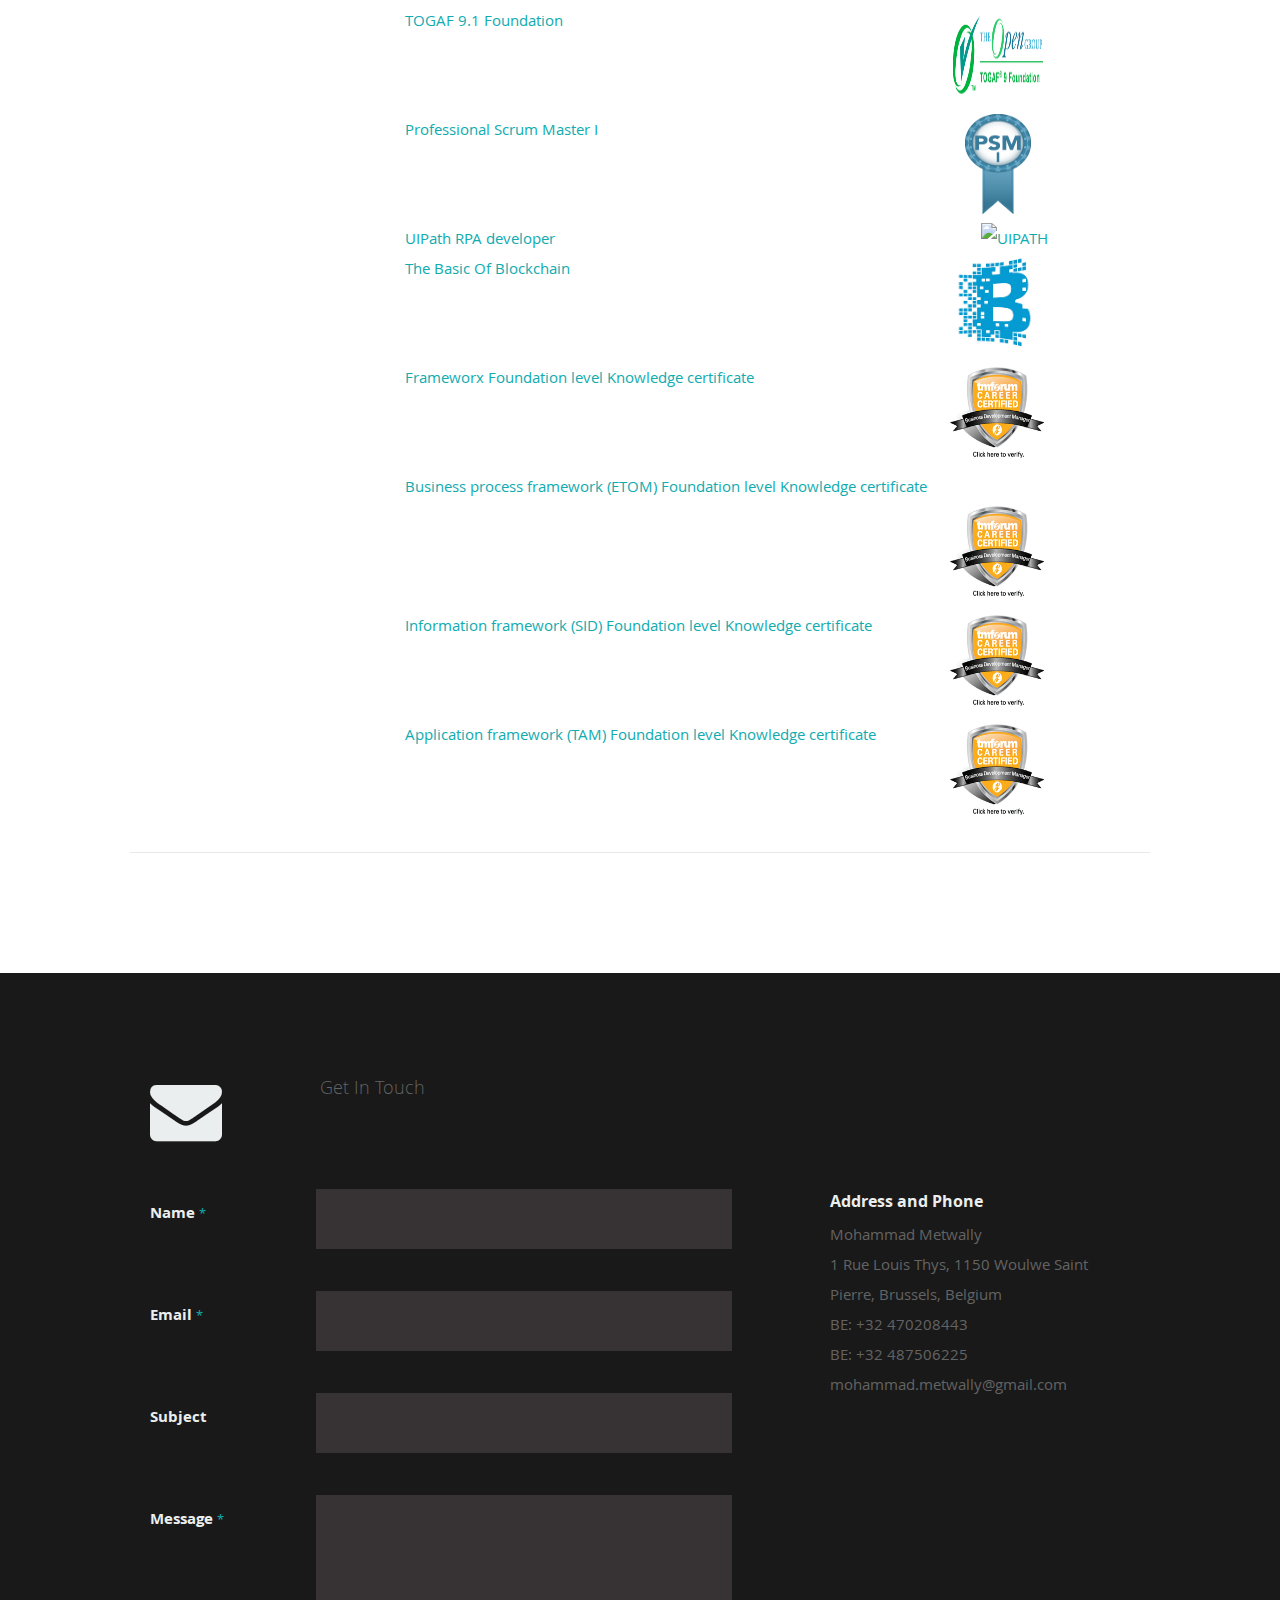
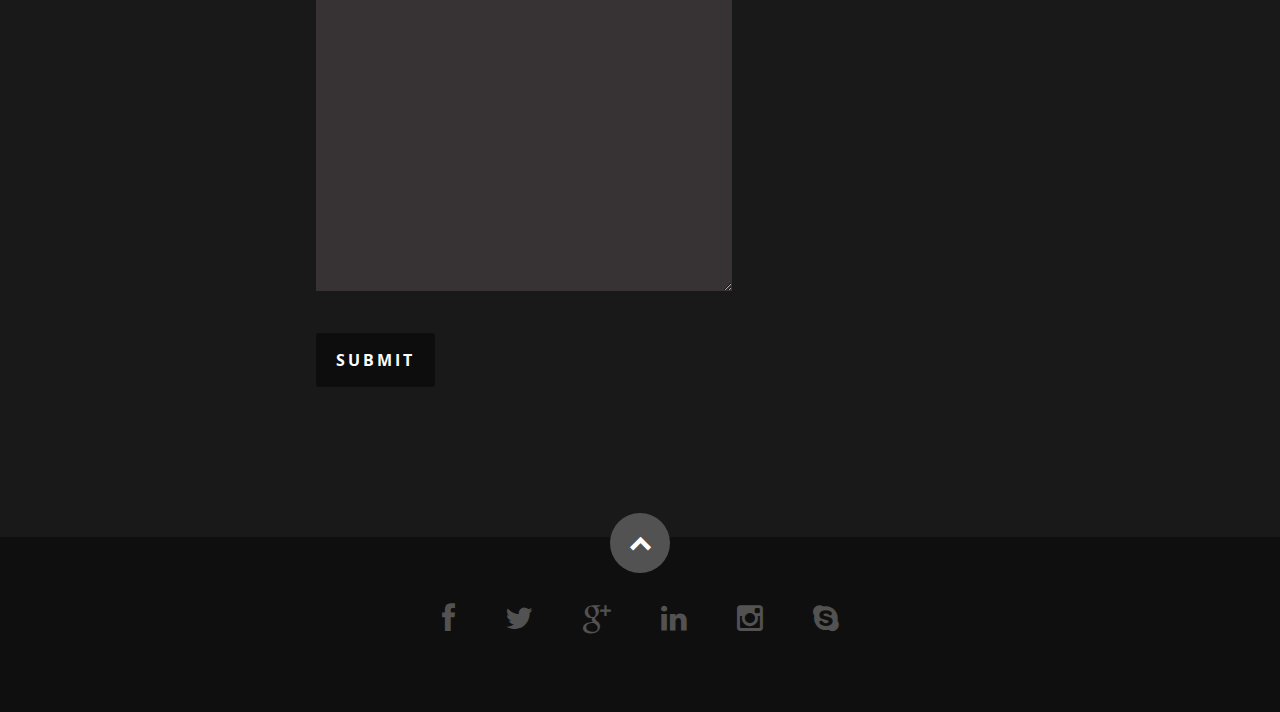
==== commit 0bdbf914: "Update index.html" ====
--- a/index.html
+++ b/index.html
@@ -109,11 +109,8 @@
 			</div>
 		</div>
 			<div class="row">
-
-			<div class="three columns">
-				<img   src="images/family.jpg" alt="" />
-			</div>
 			<div class="nine columns main-col">
+			<img   src="images/family.jpg" alt="" />
 			<br/>
 			<br/>
 				<p>Married Since 2010 and father of Abdullah born on 2011 & Khaled born on 2013.
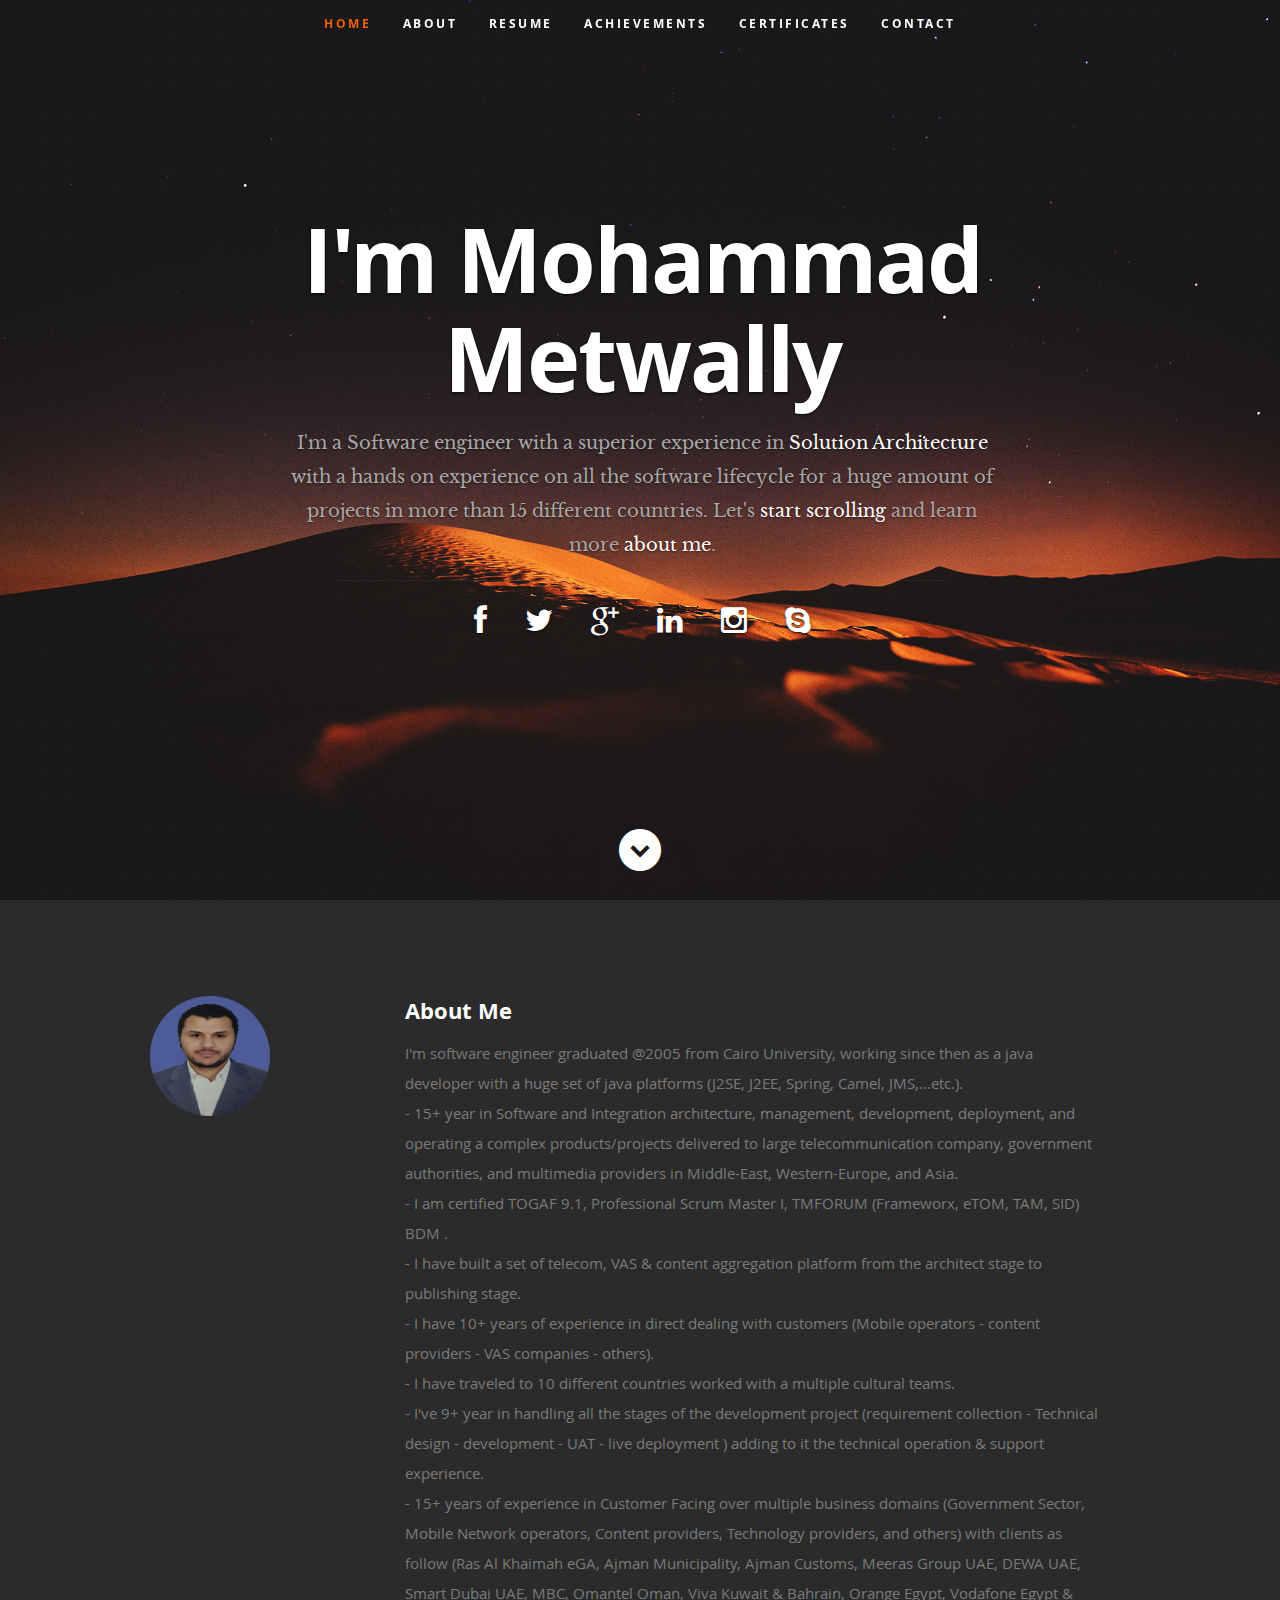
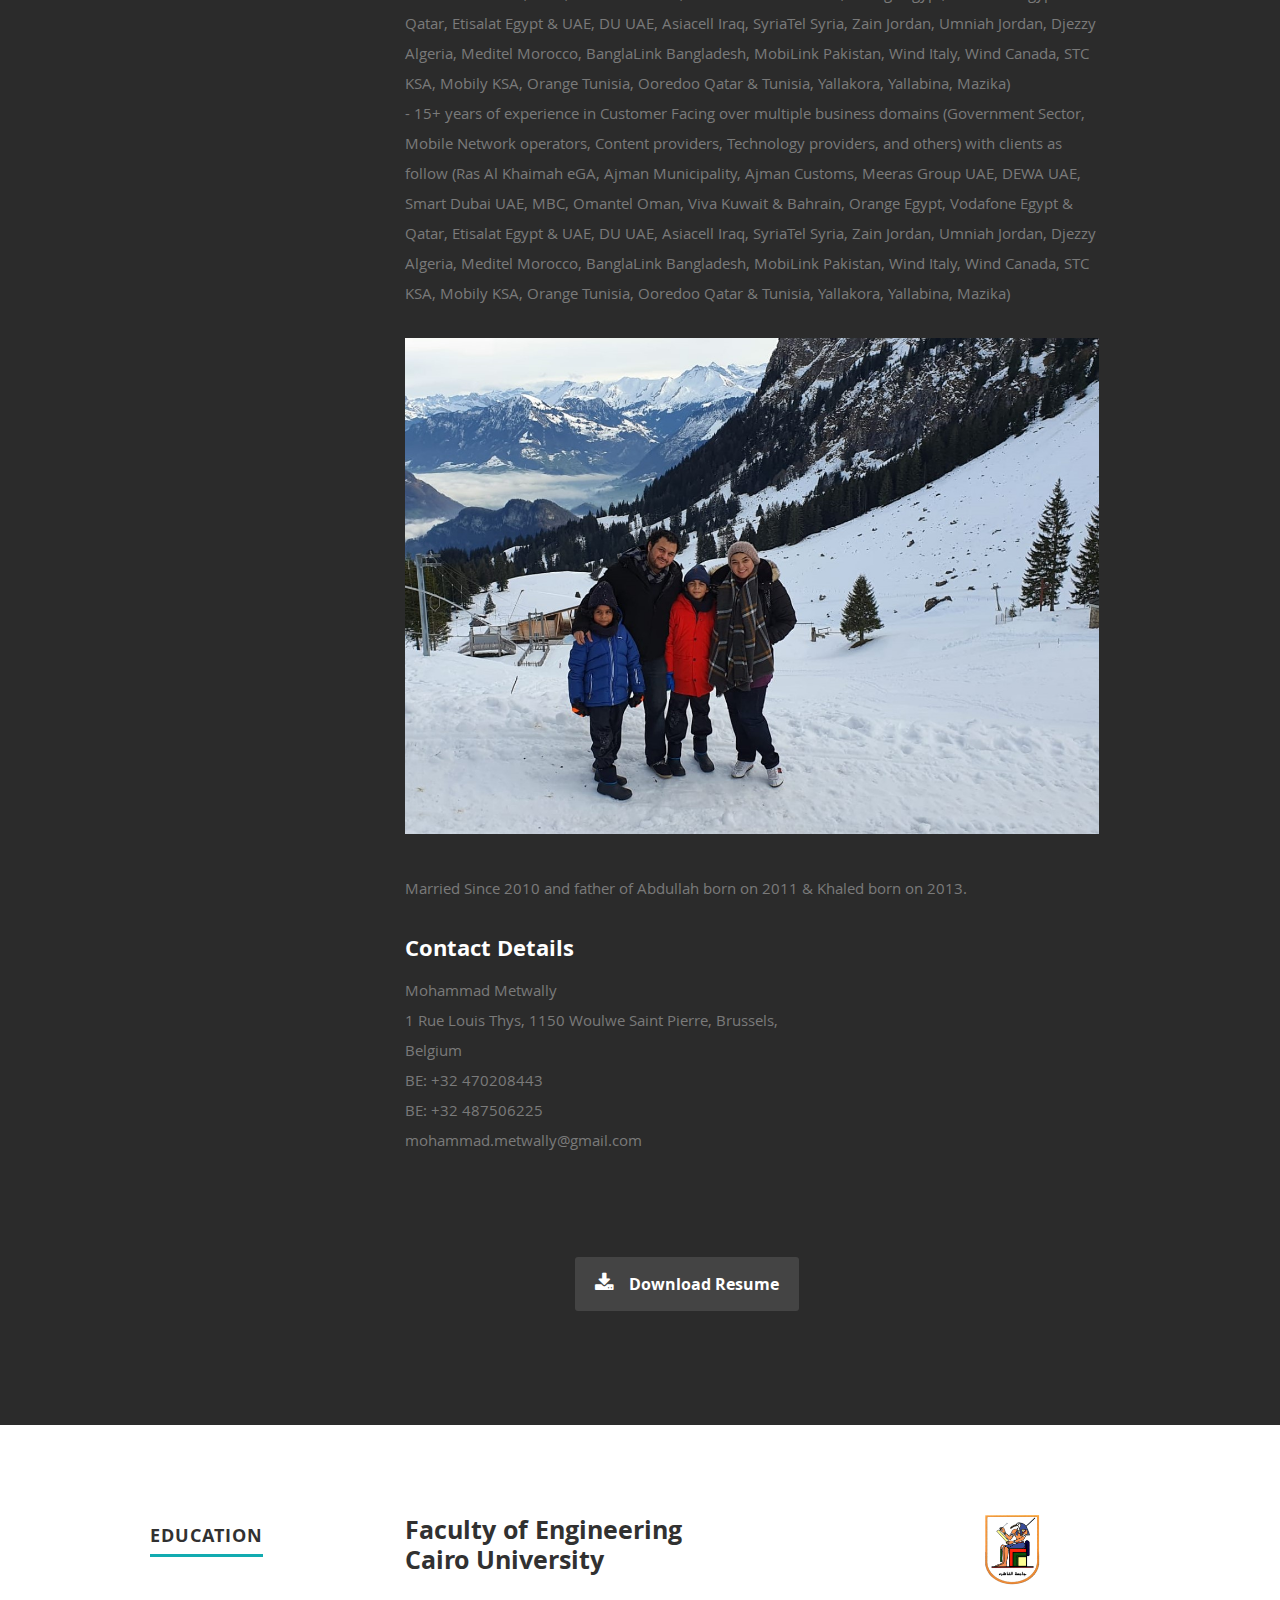
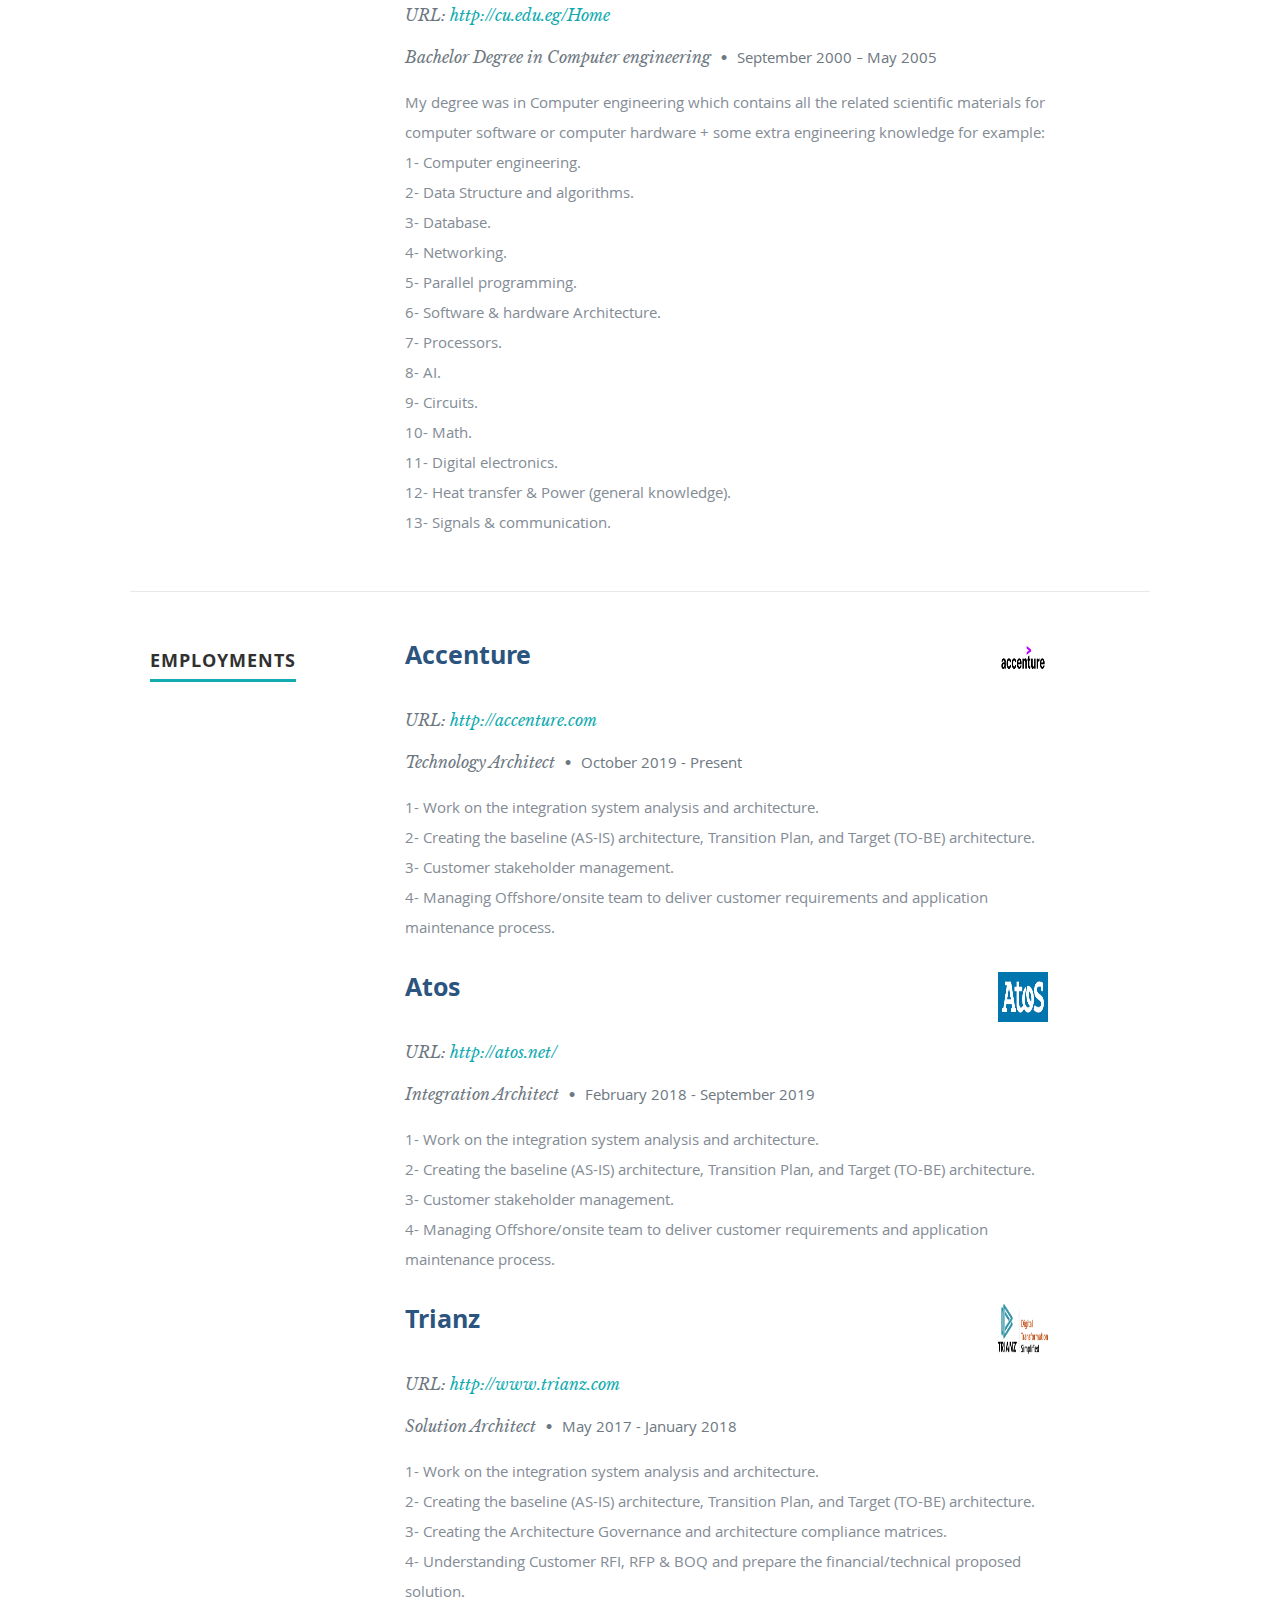
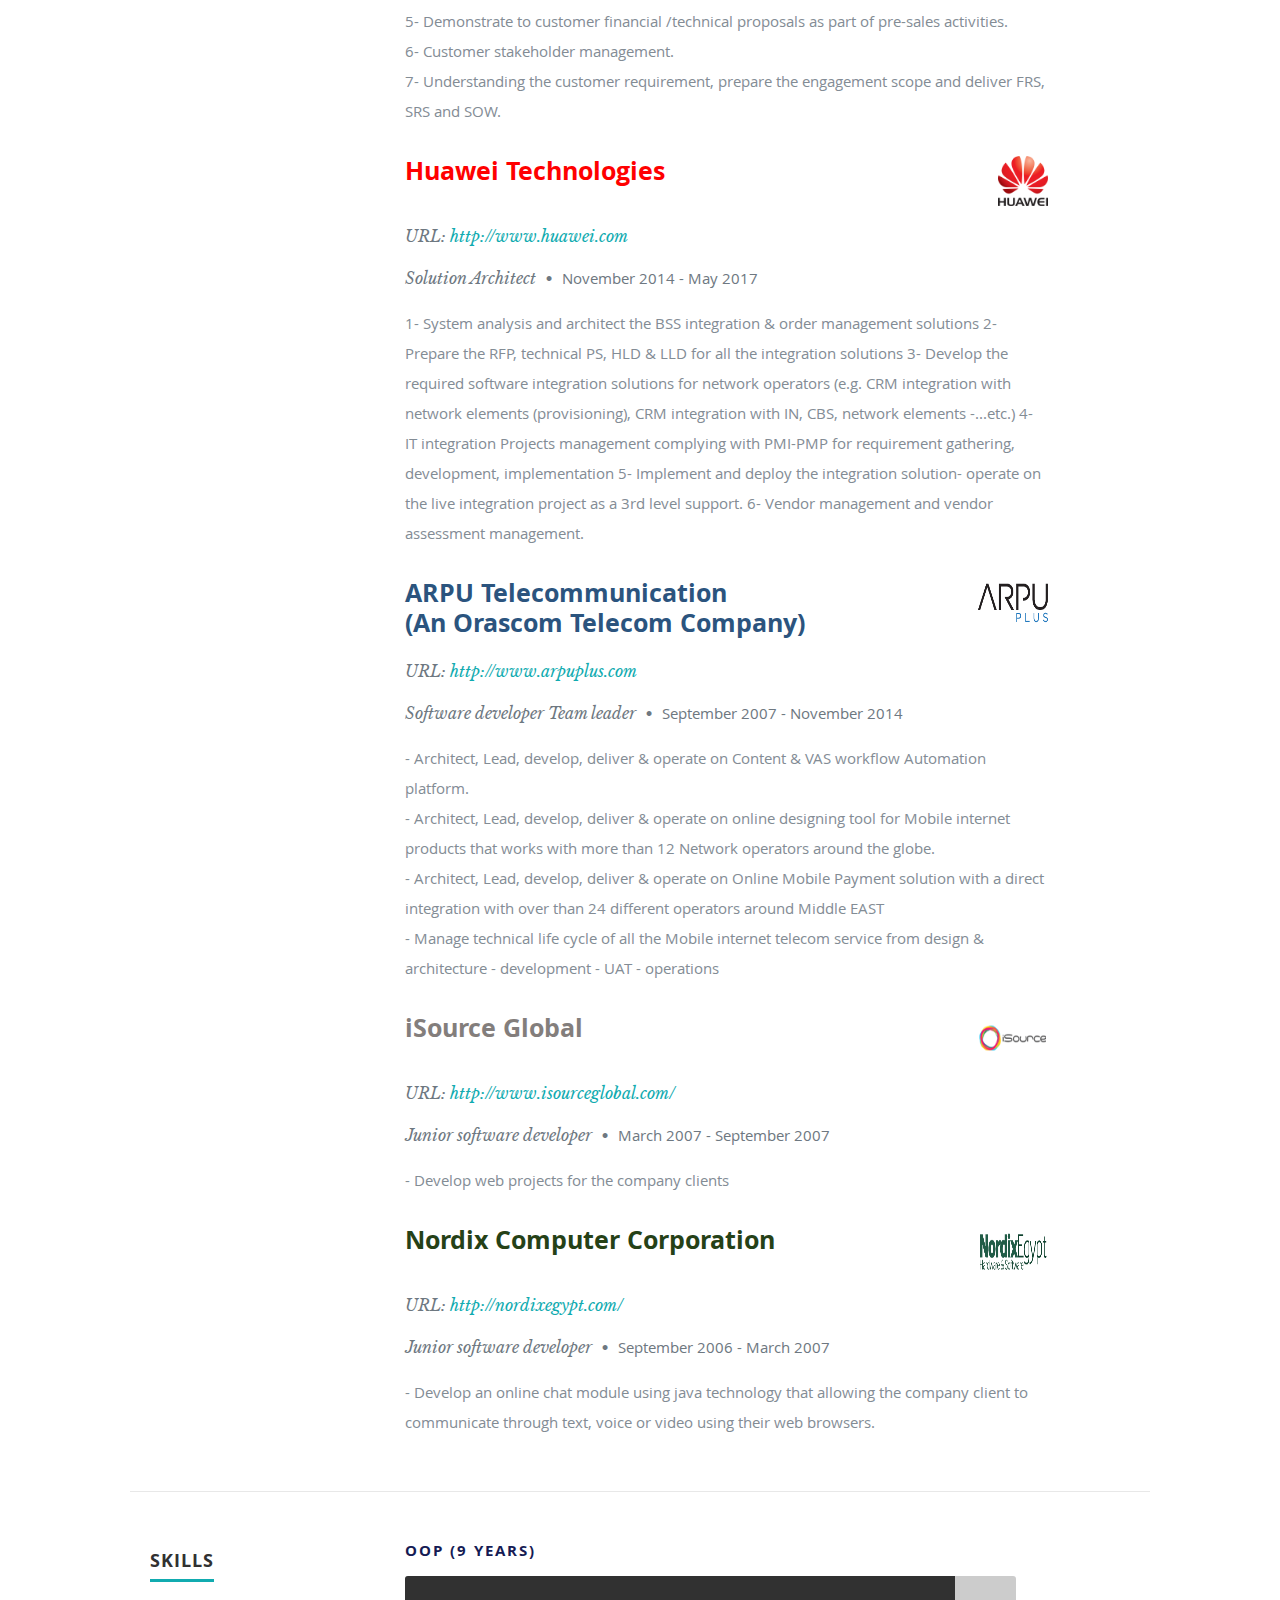
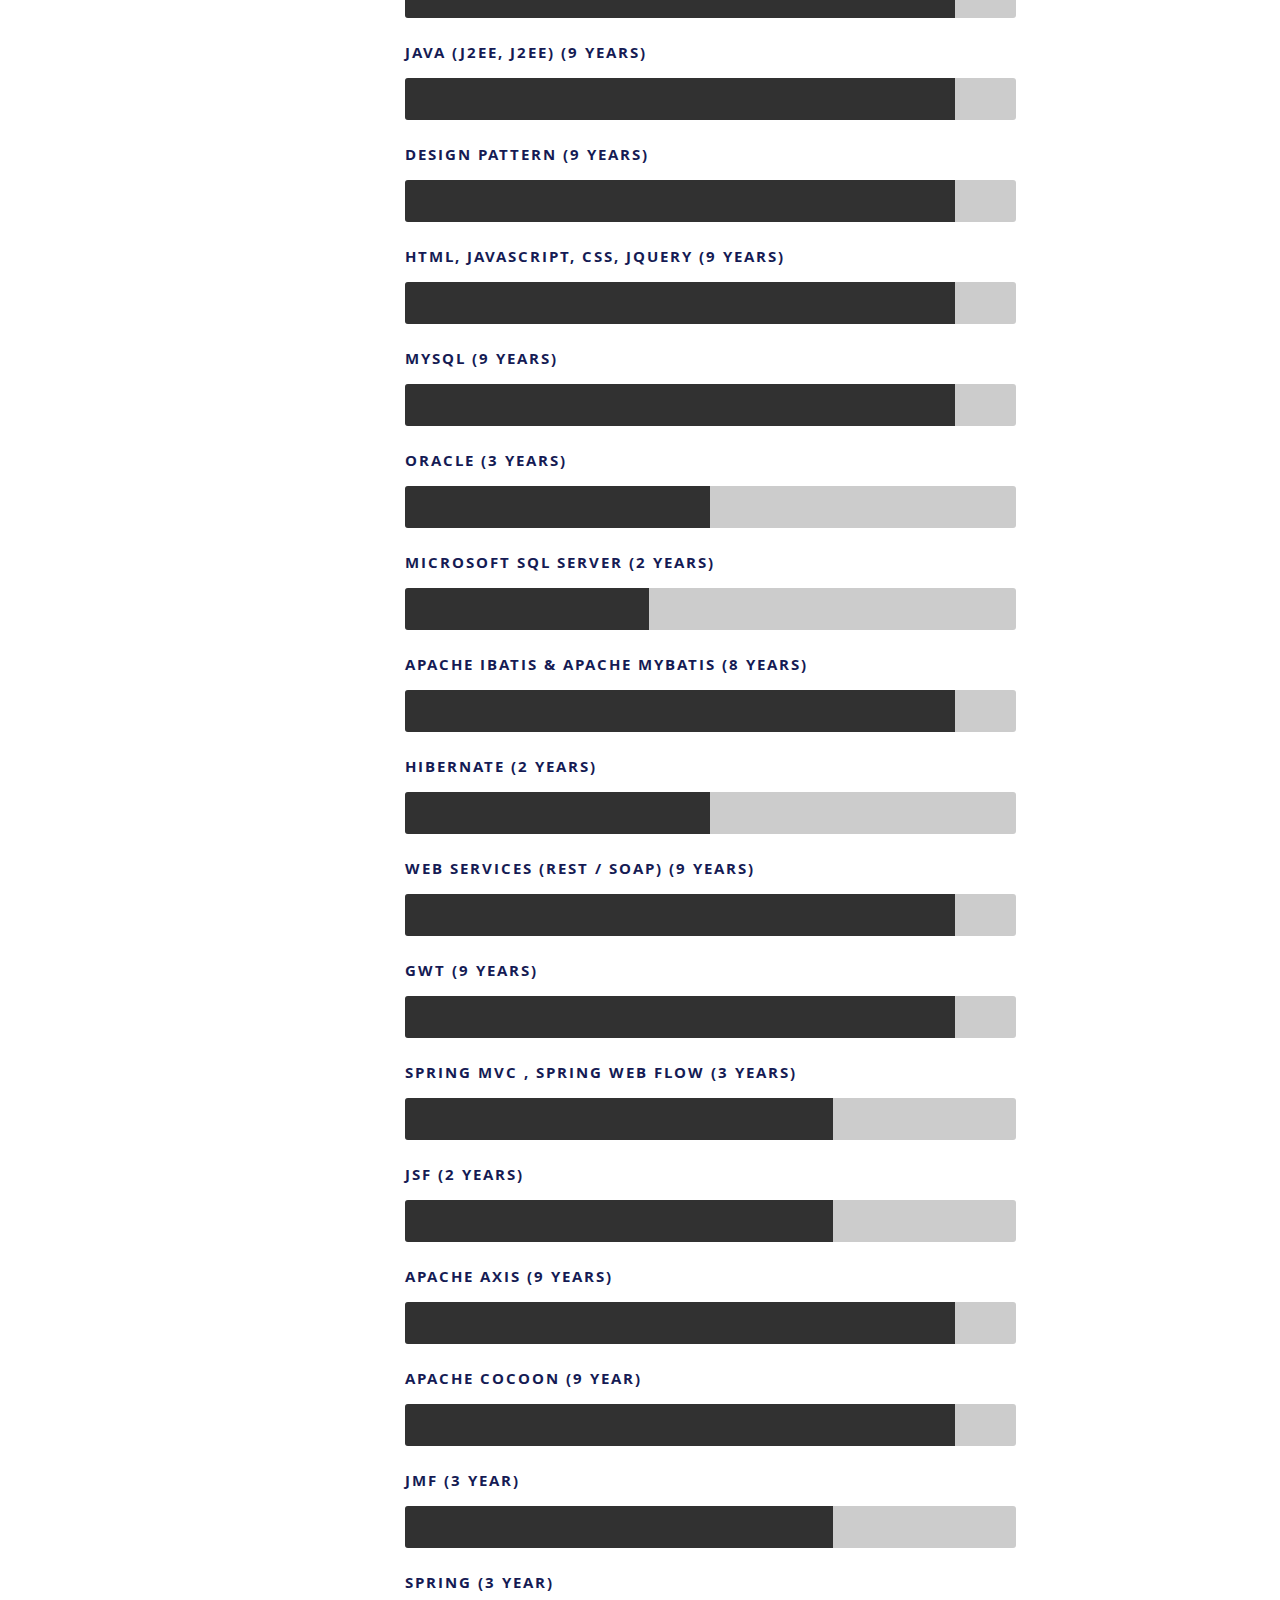
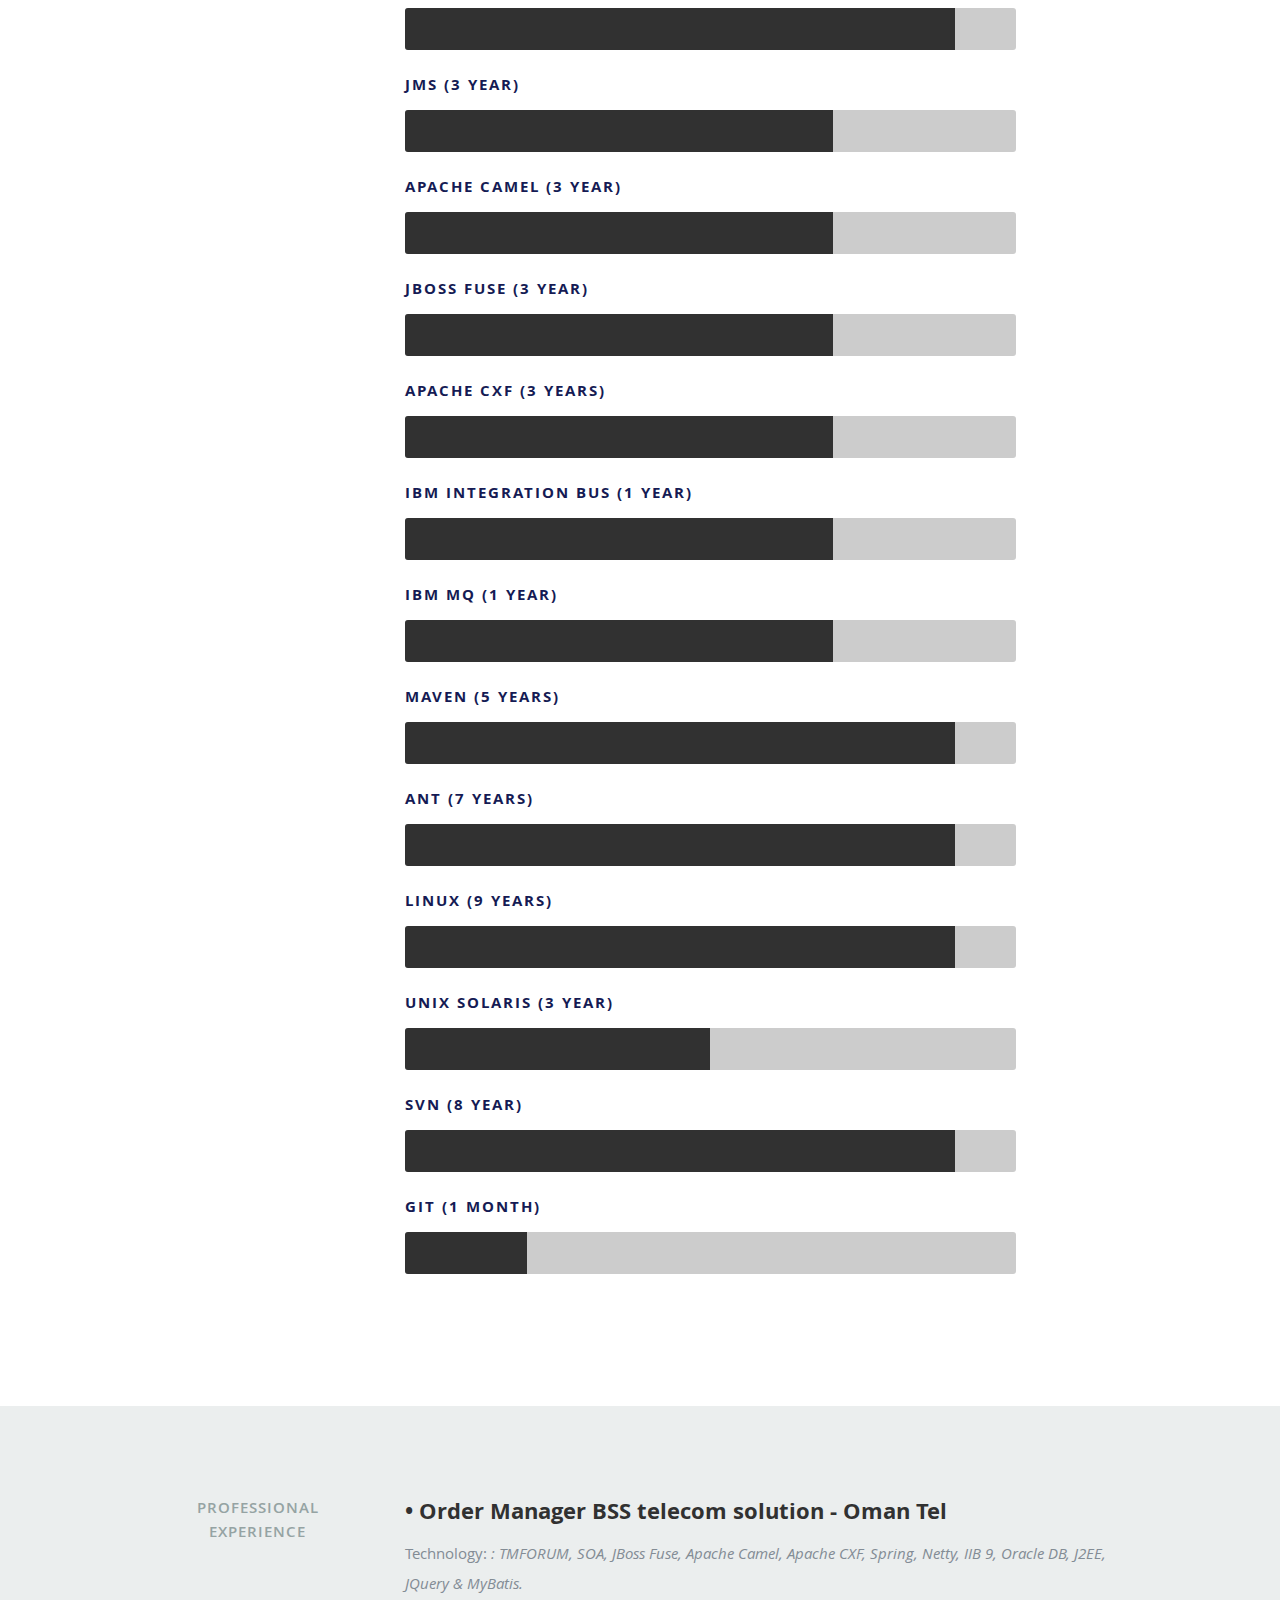
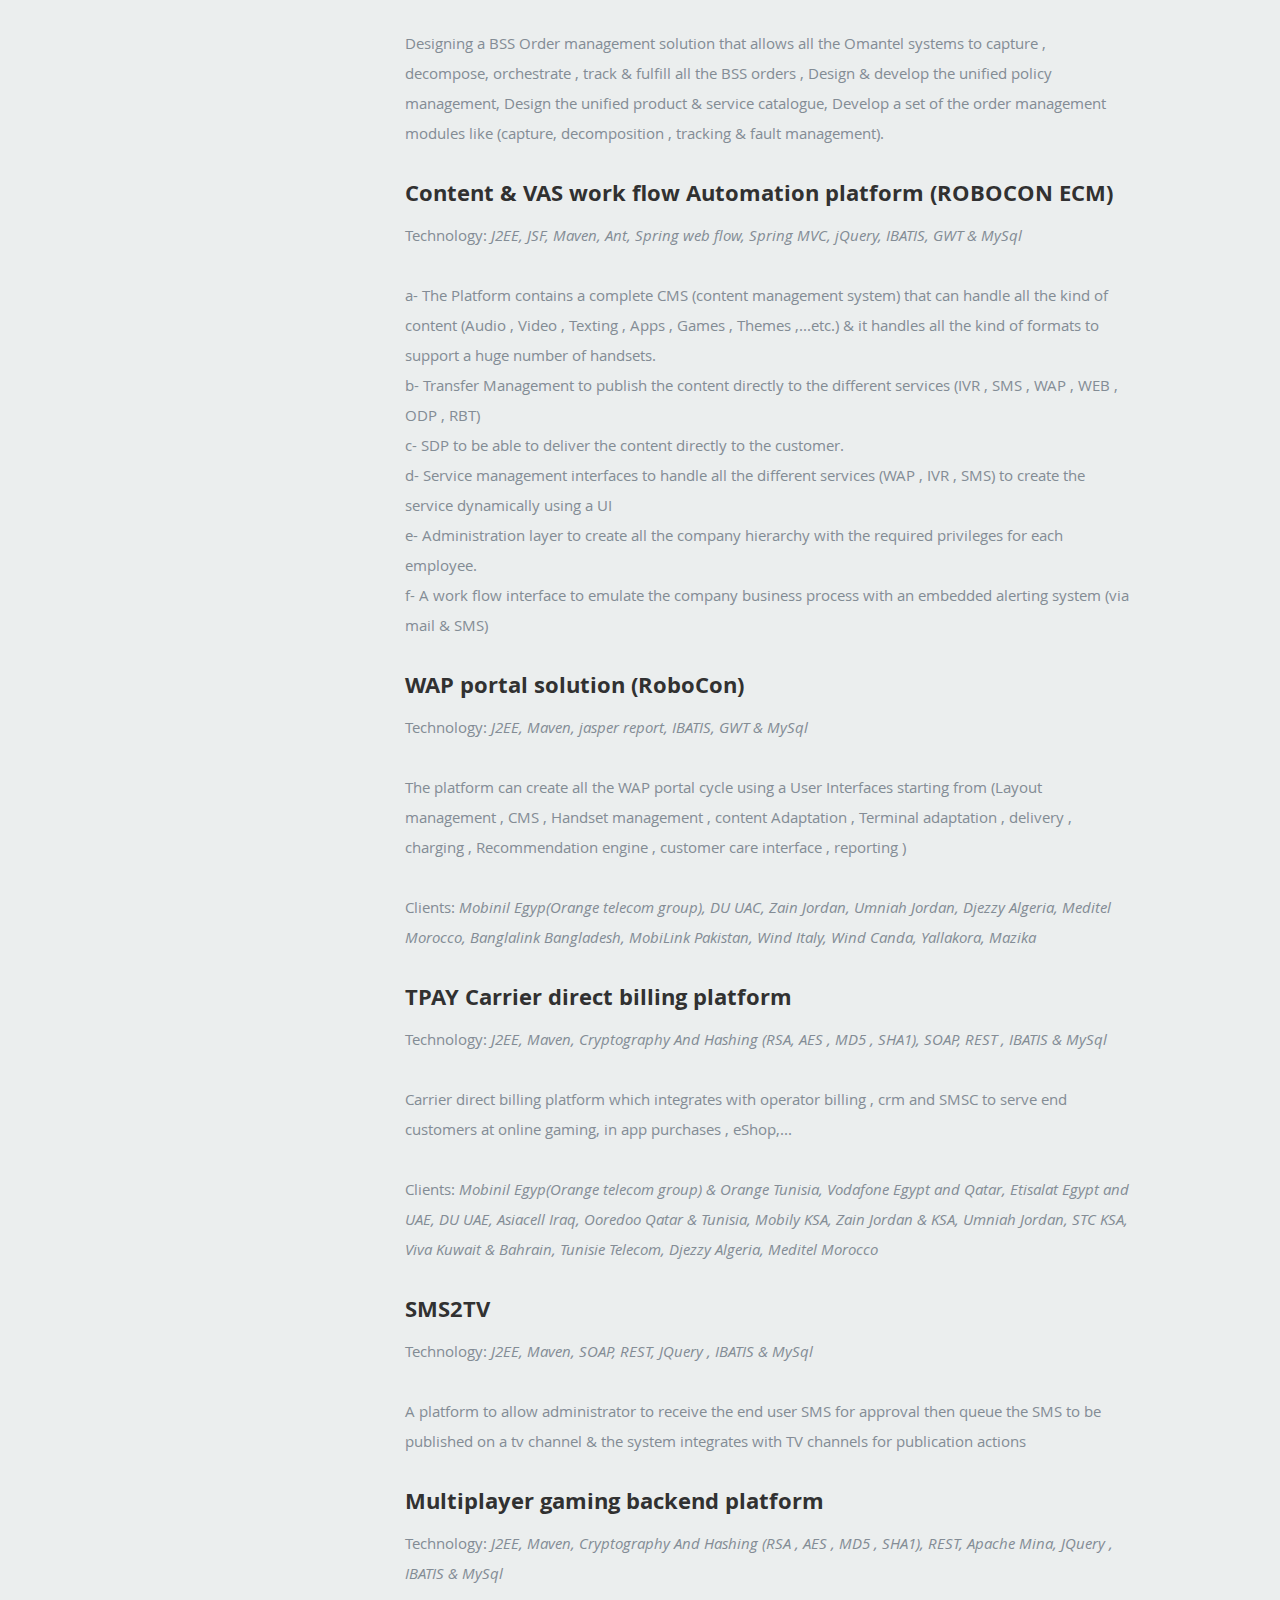
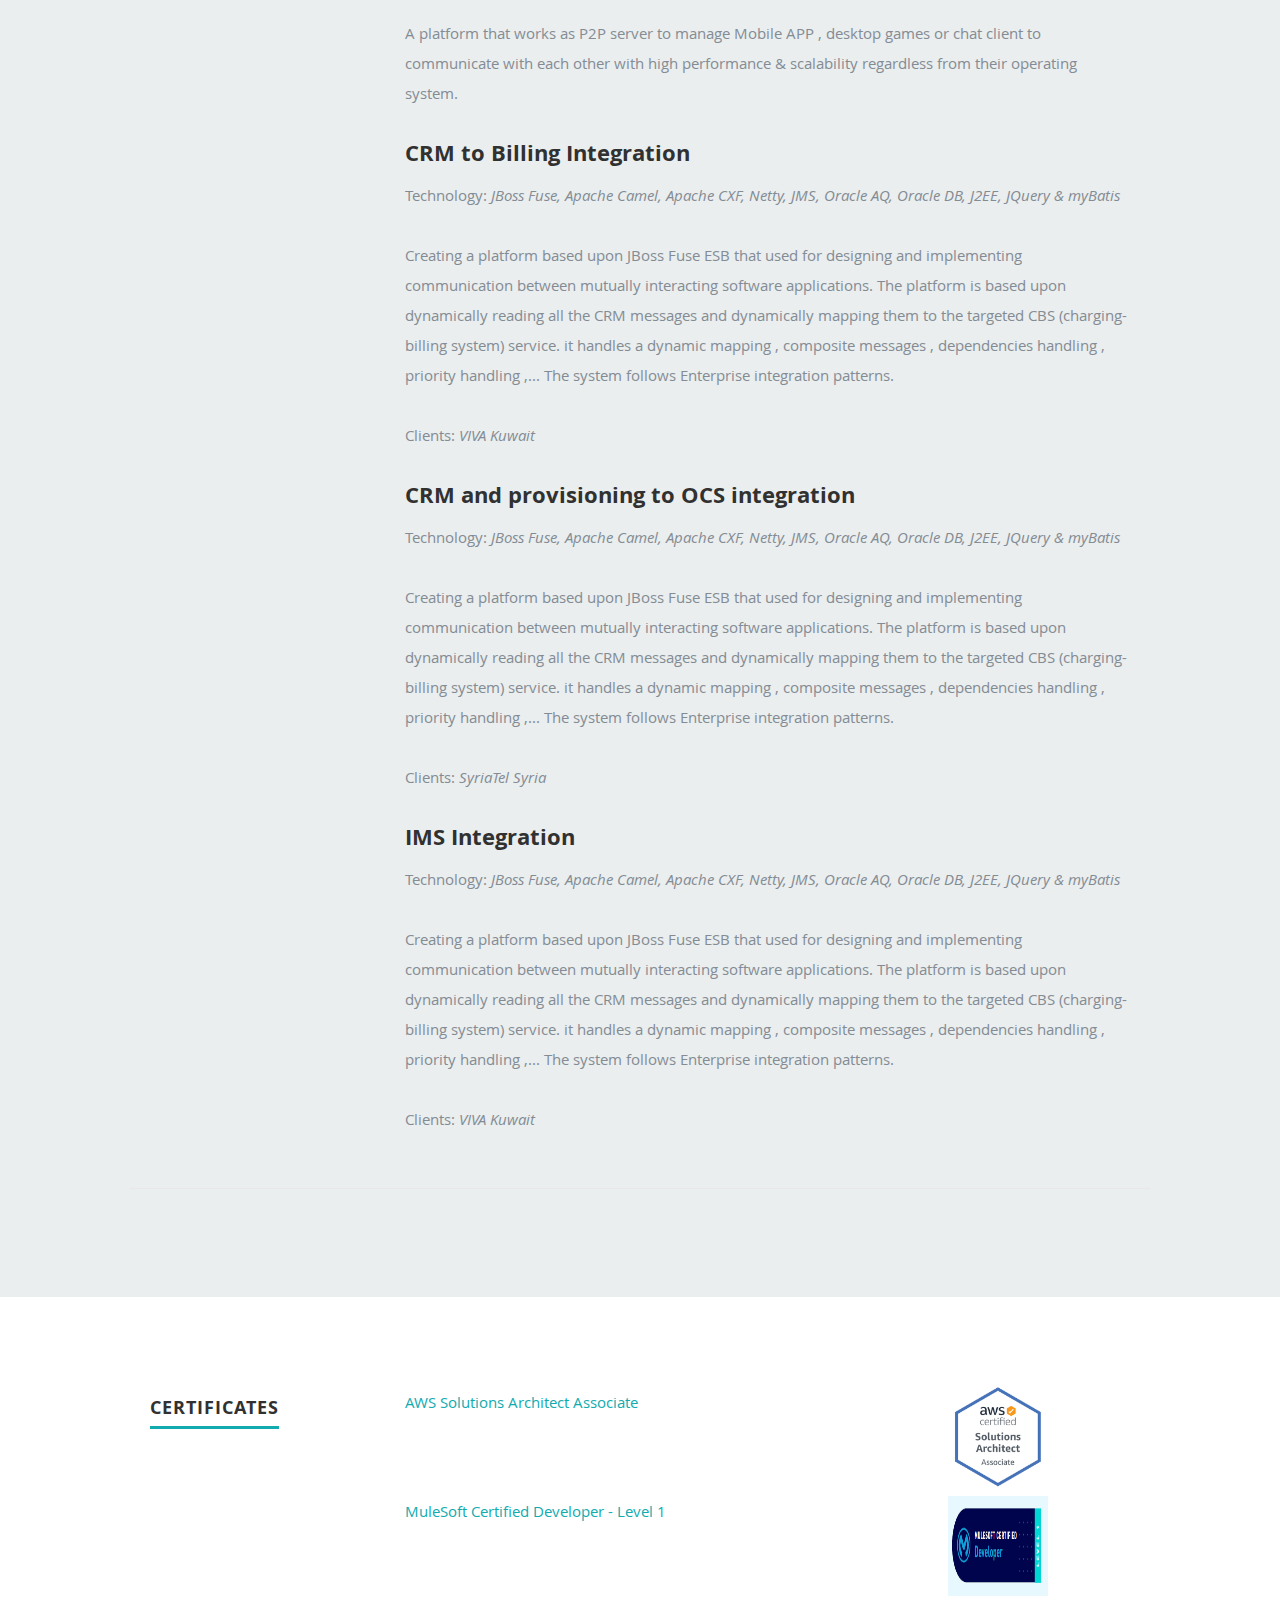
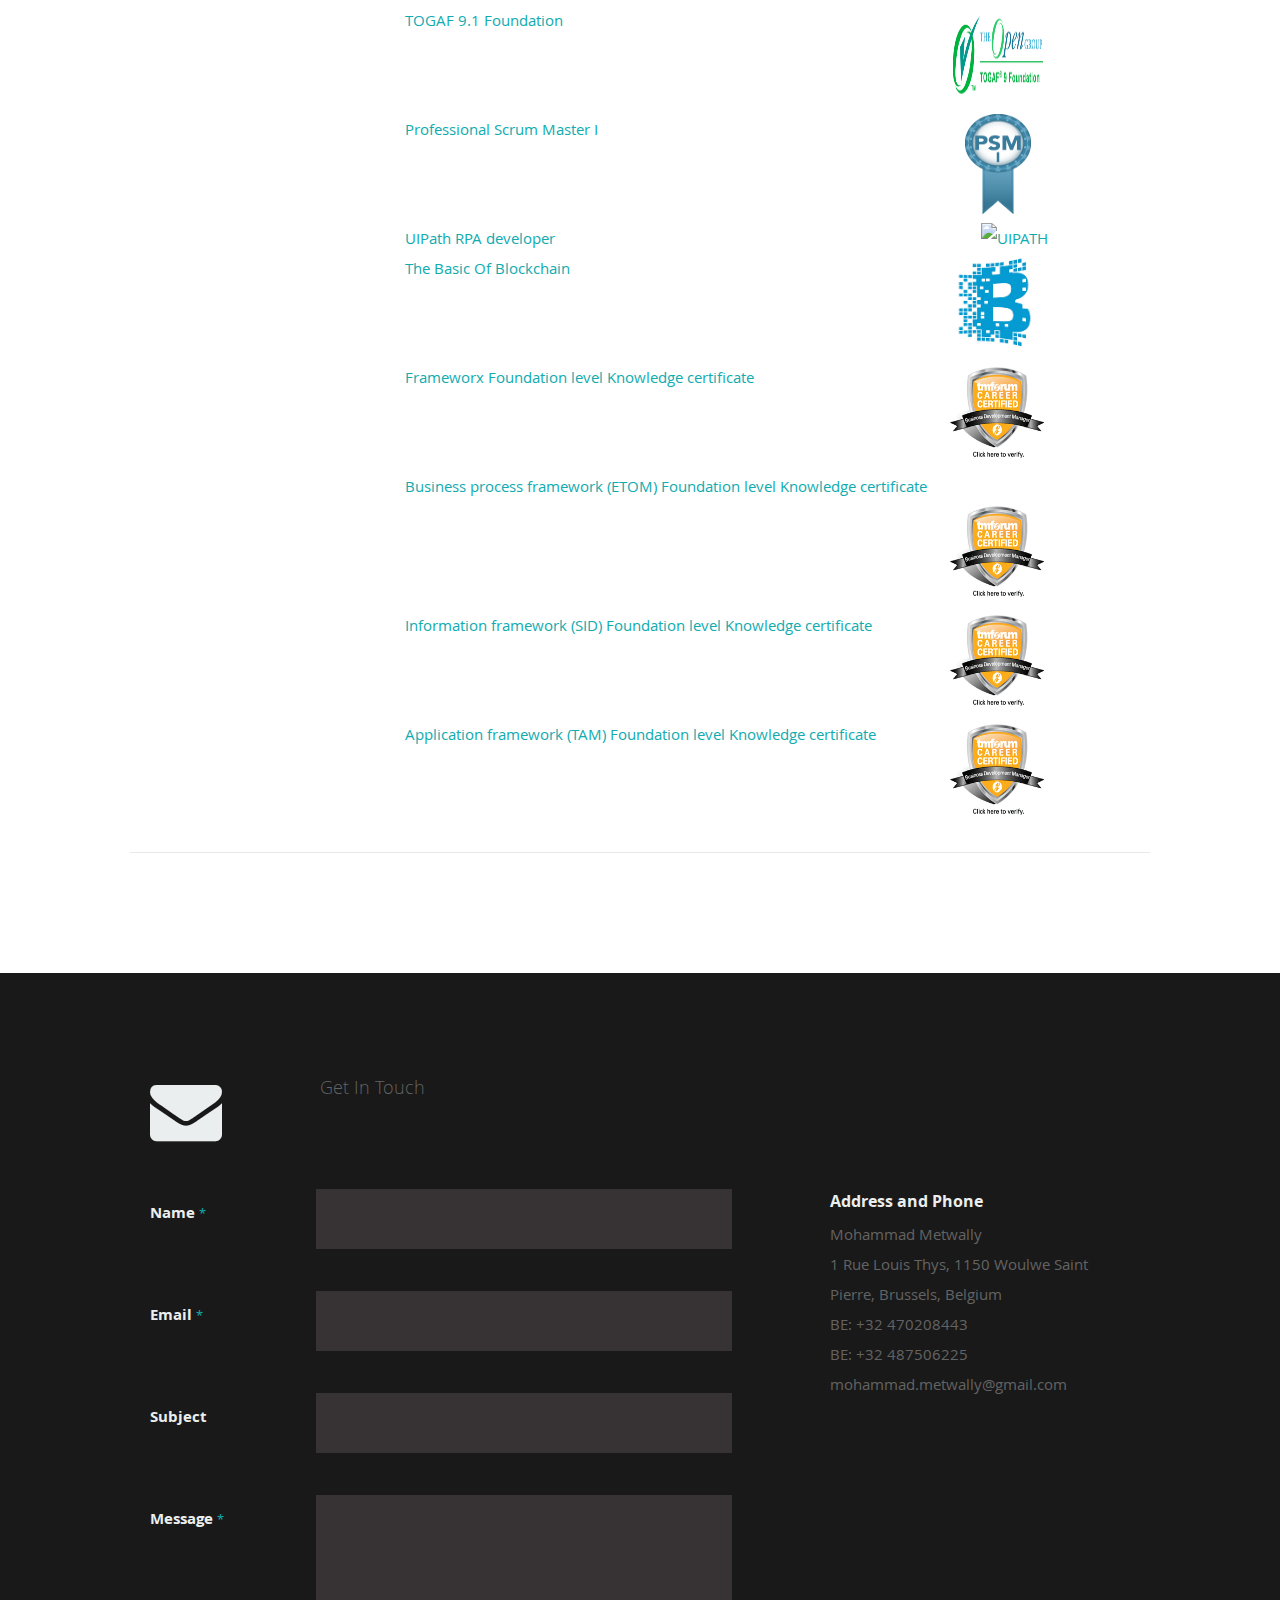
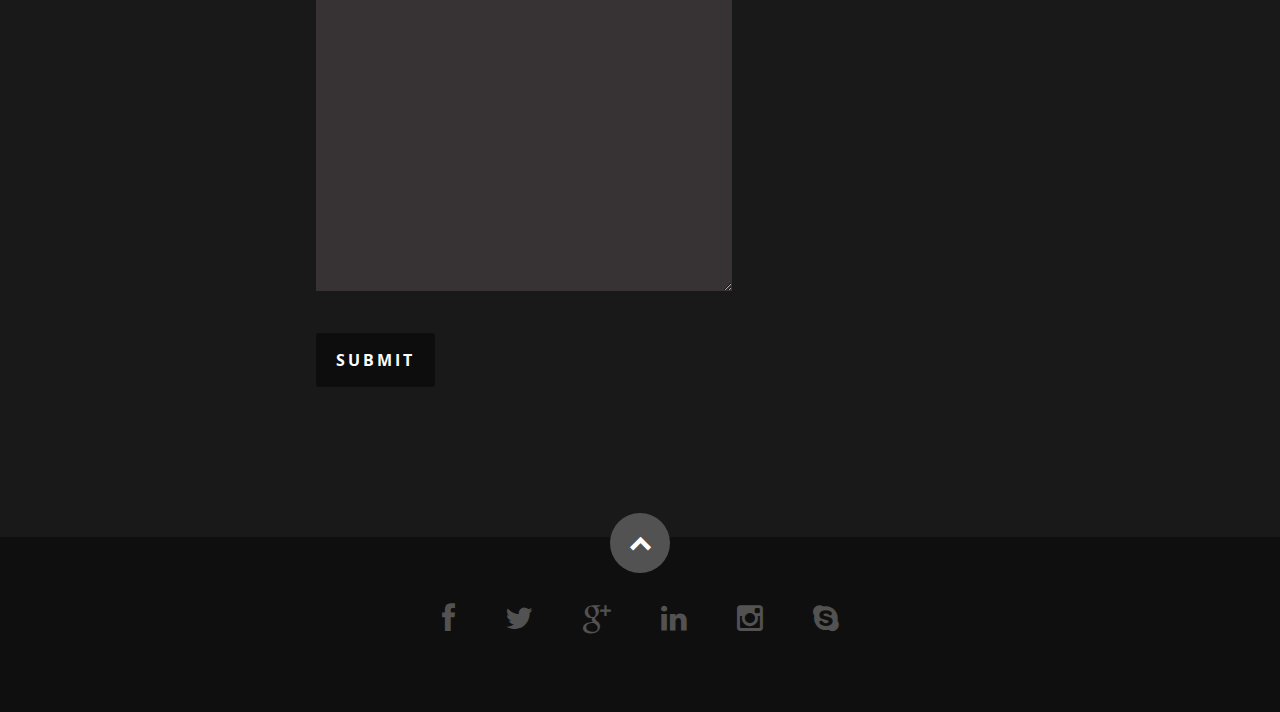
==== commit fe4df9df: "Update index.html" ====
--- a/index.html
+++ b/index.html
@@ -109,6 +109,8 @@
 			</div>
 		</div>
 			<div class="row">
+			<div class="two columns">
+			</div>
 			<div class="nine columns main-col">
 			<img   src="images/family.jpg" alt="" />
 			<br/>
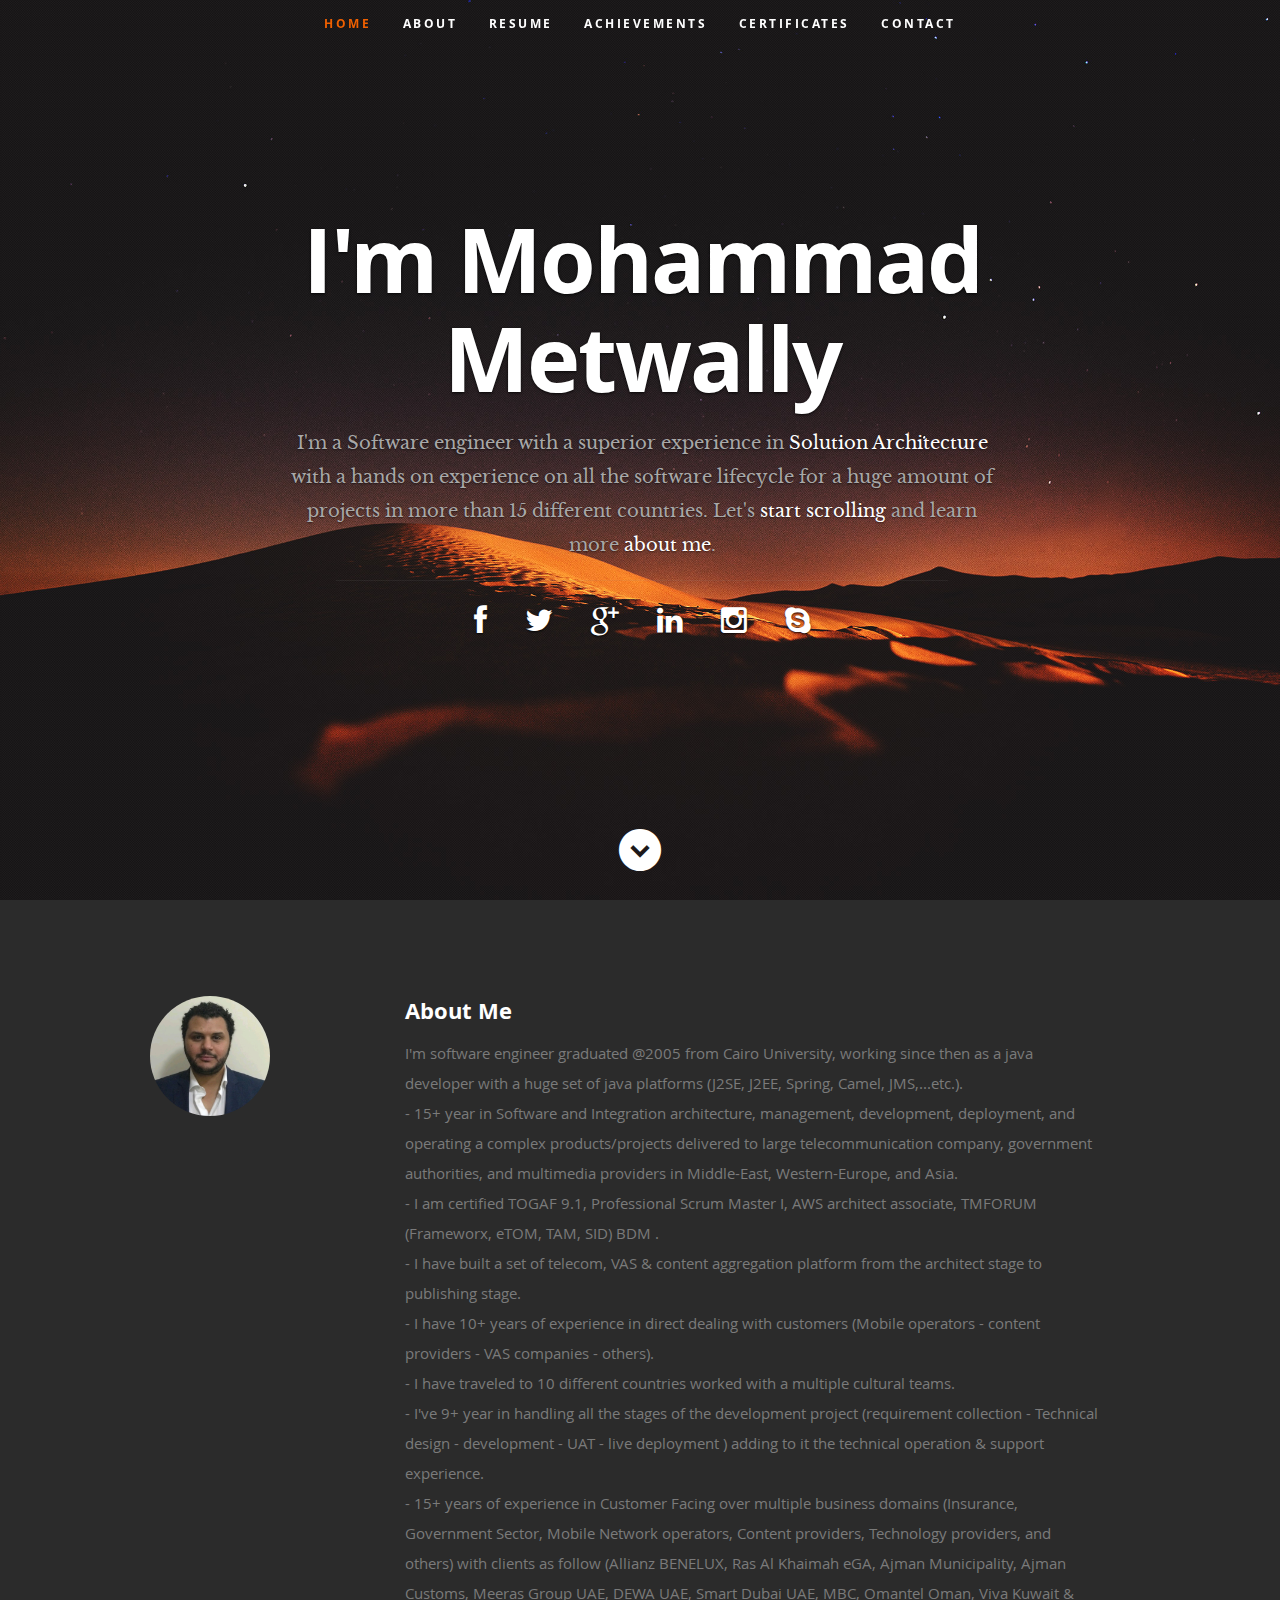
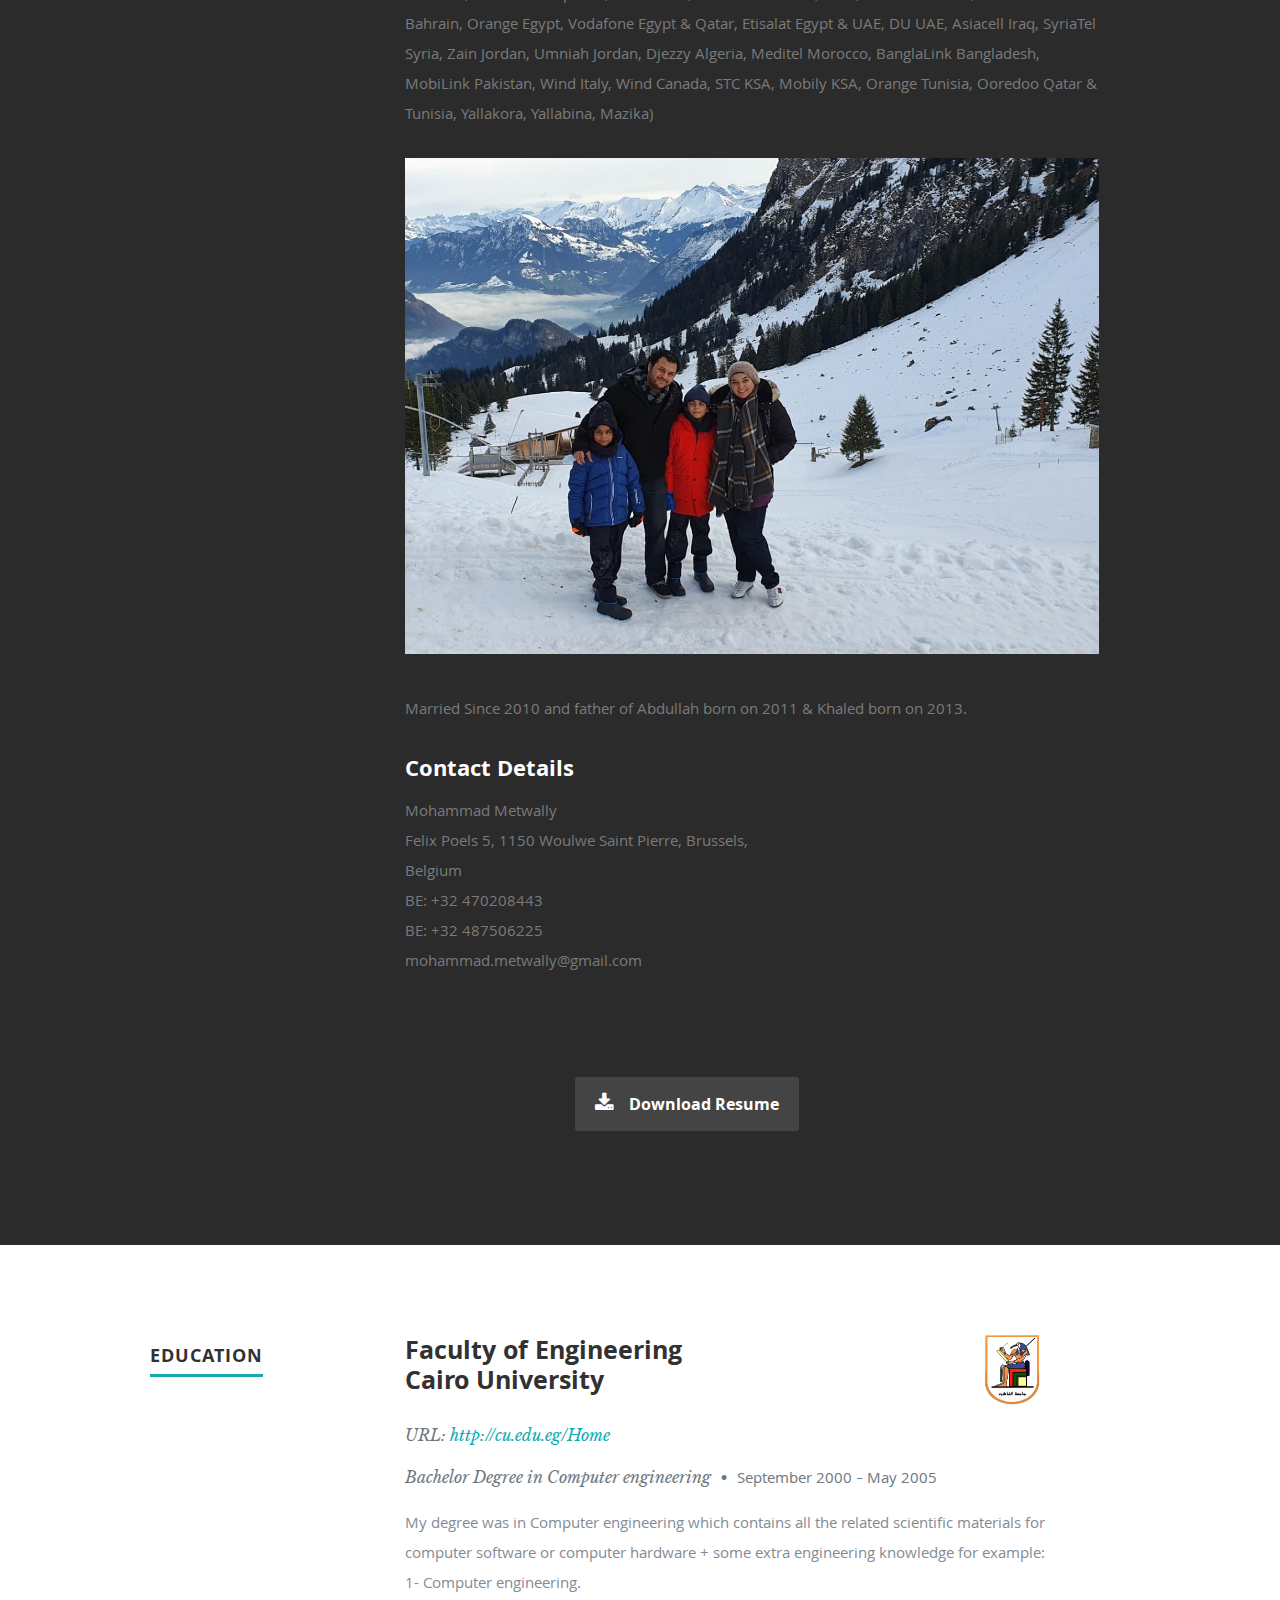
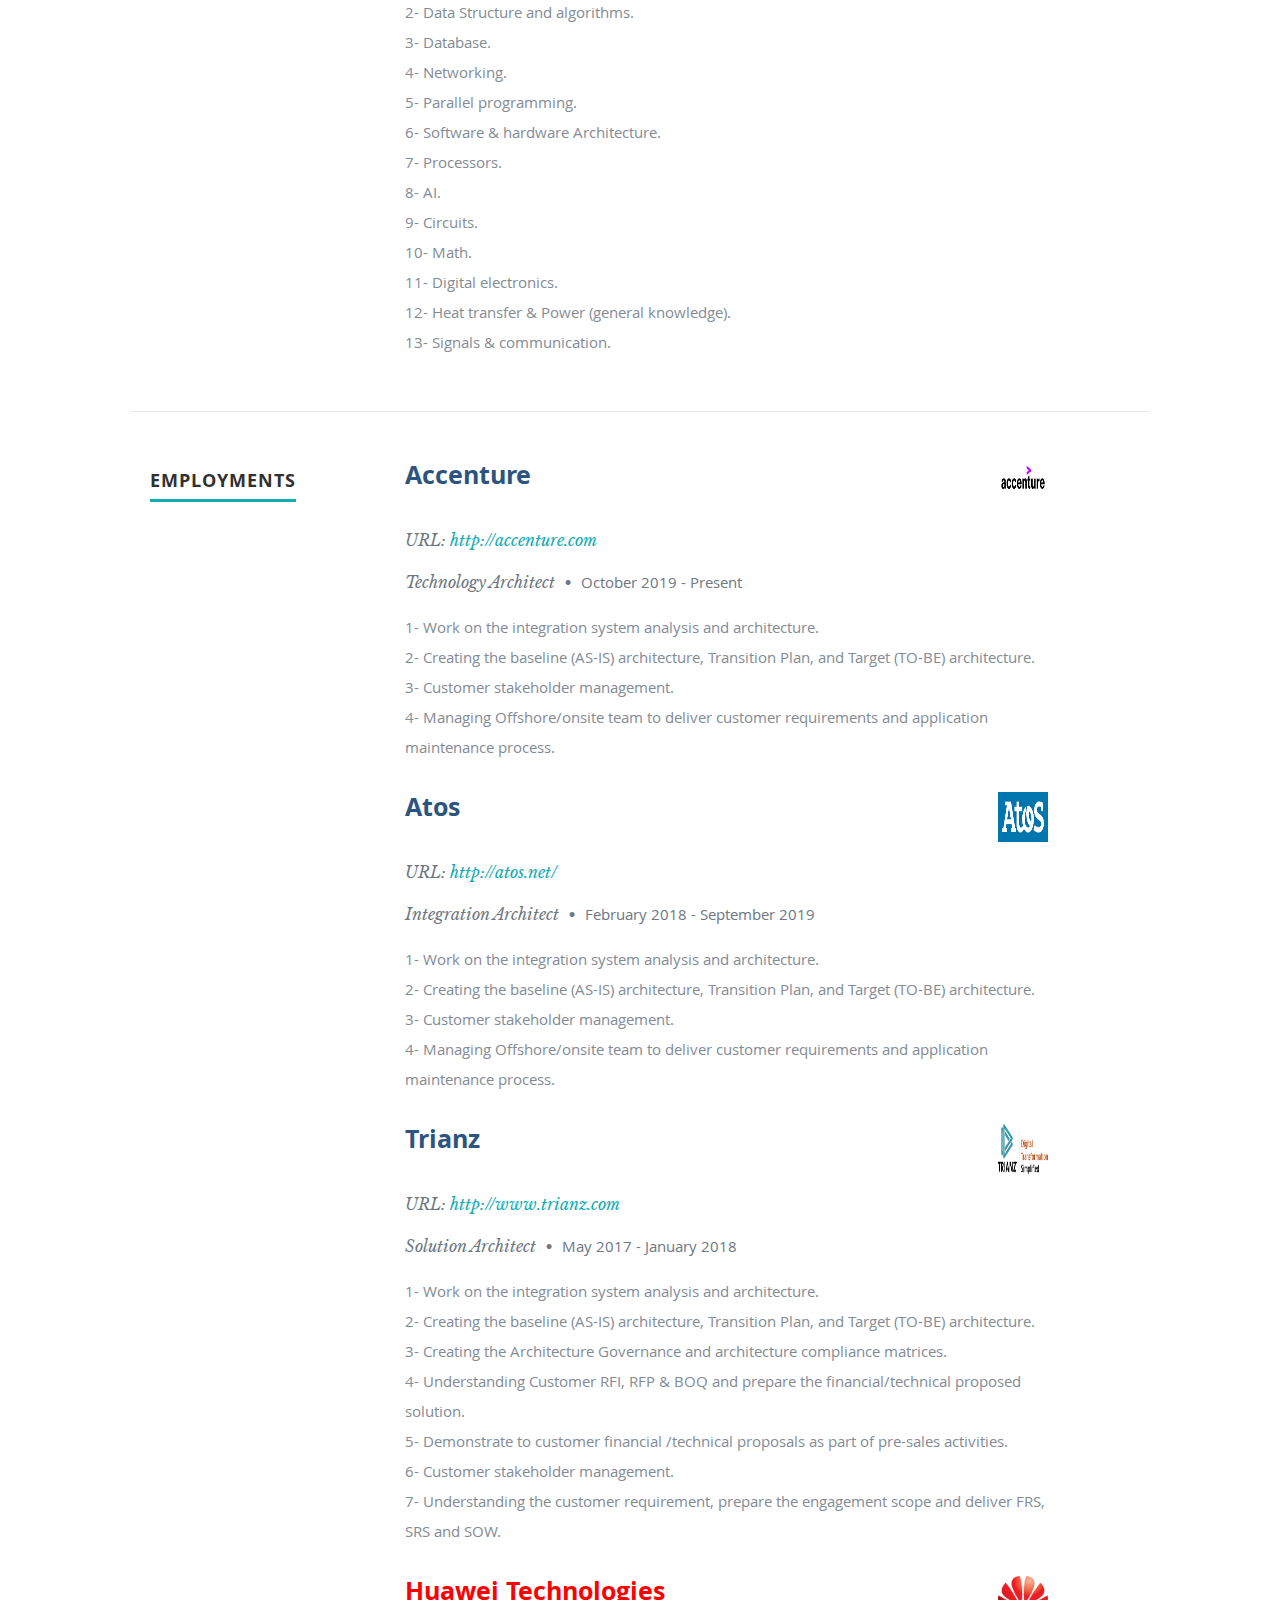
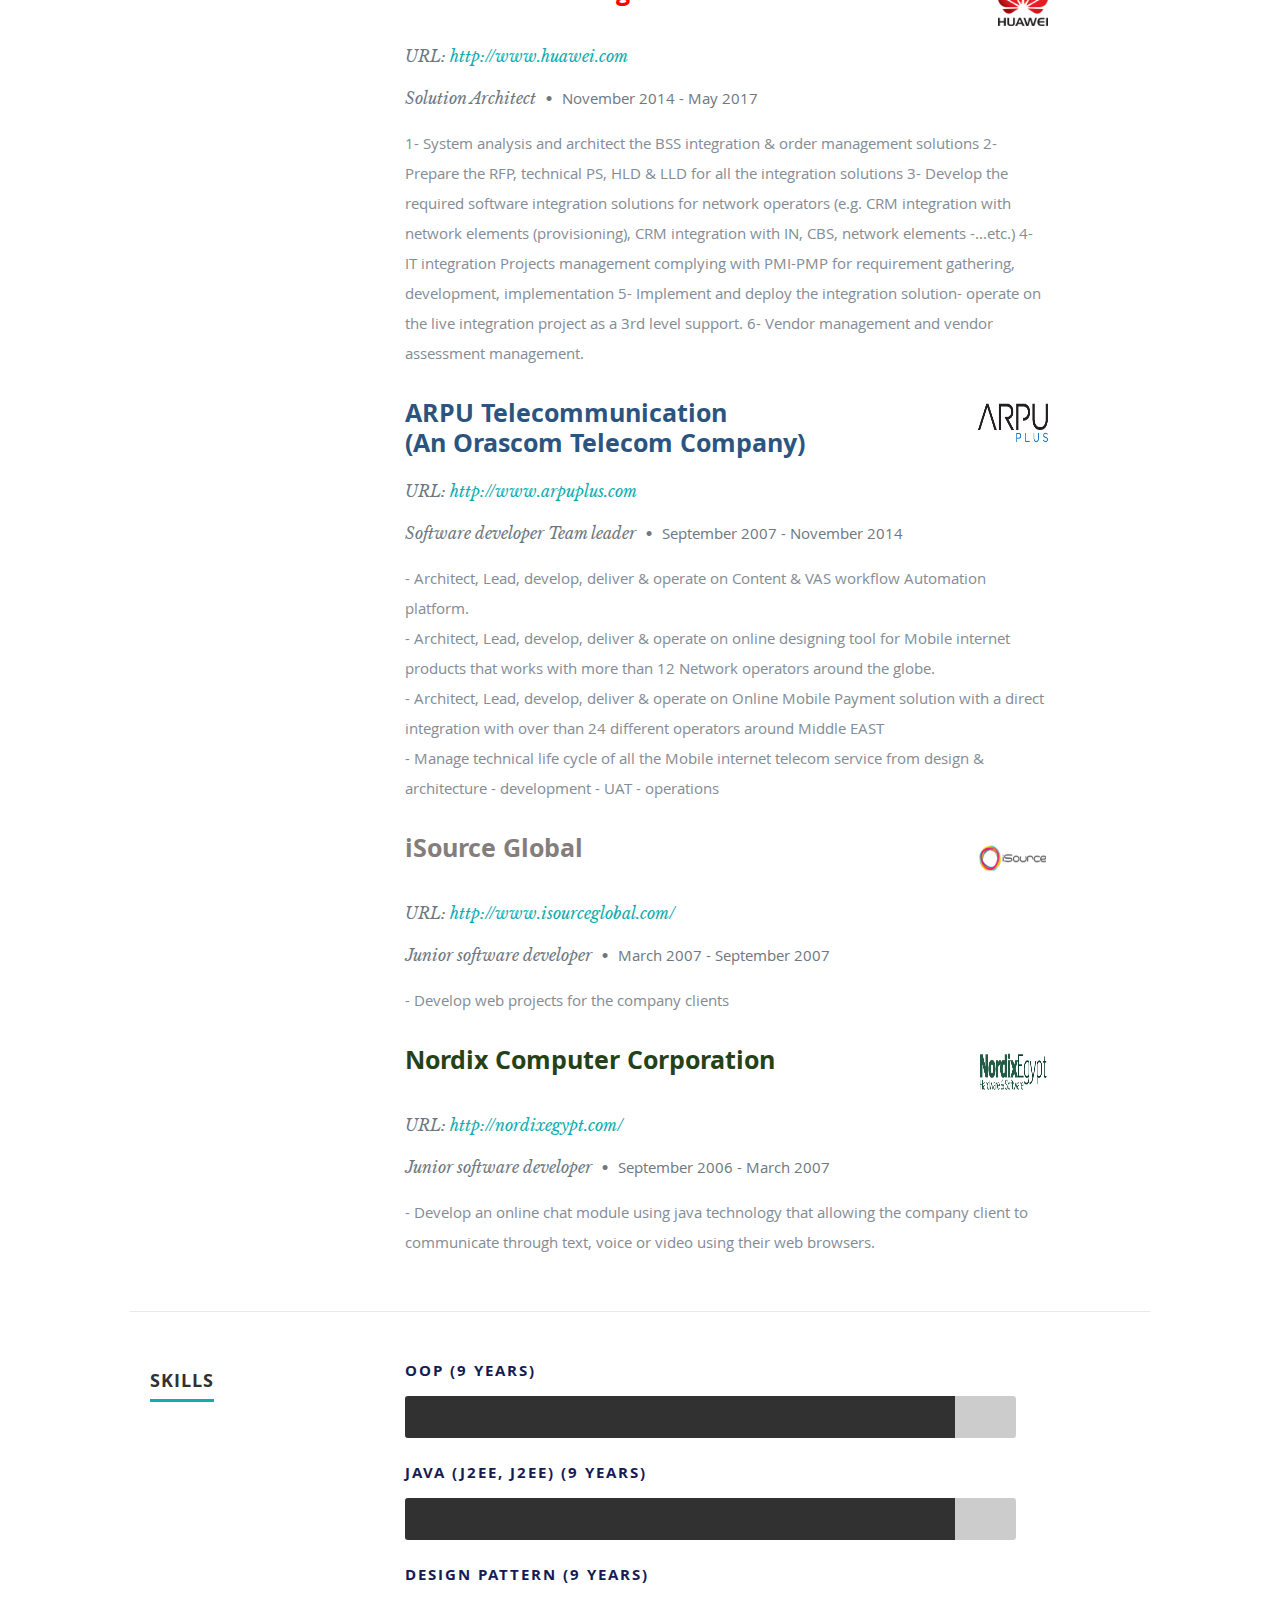
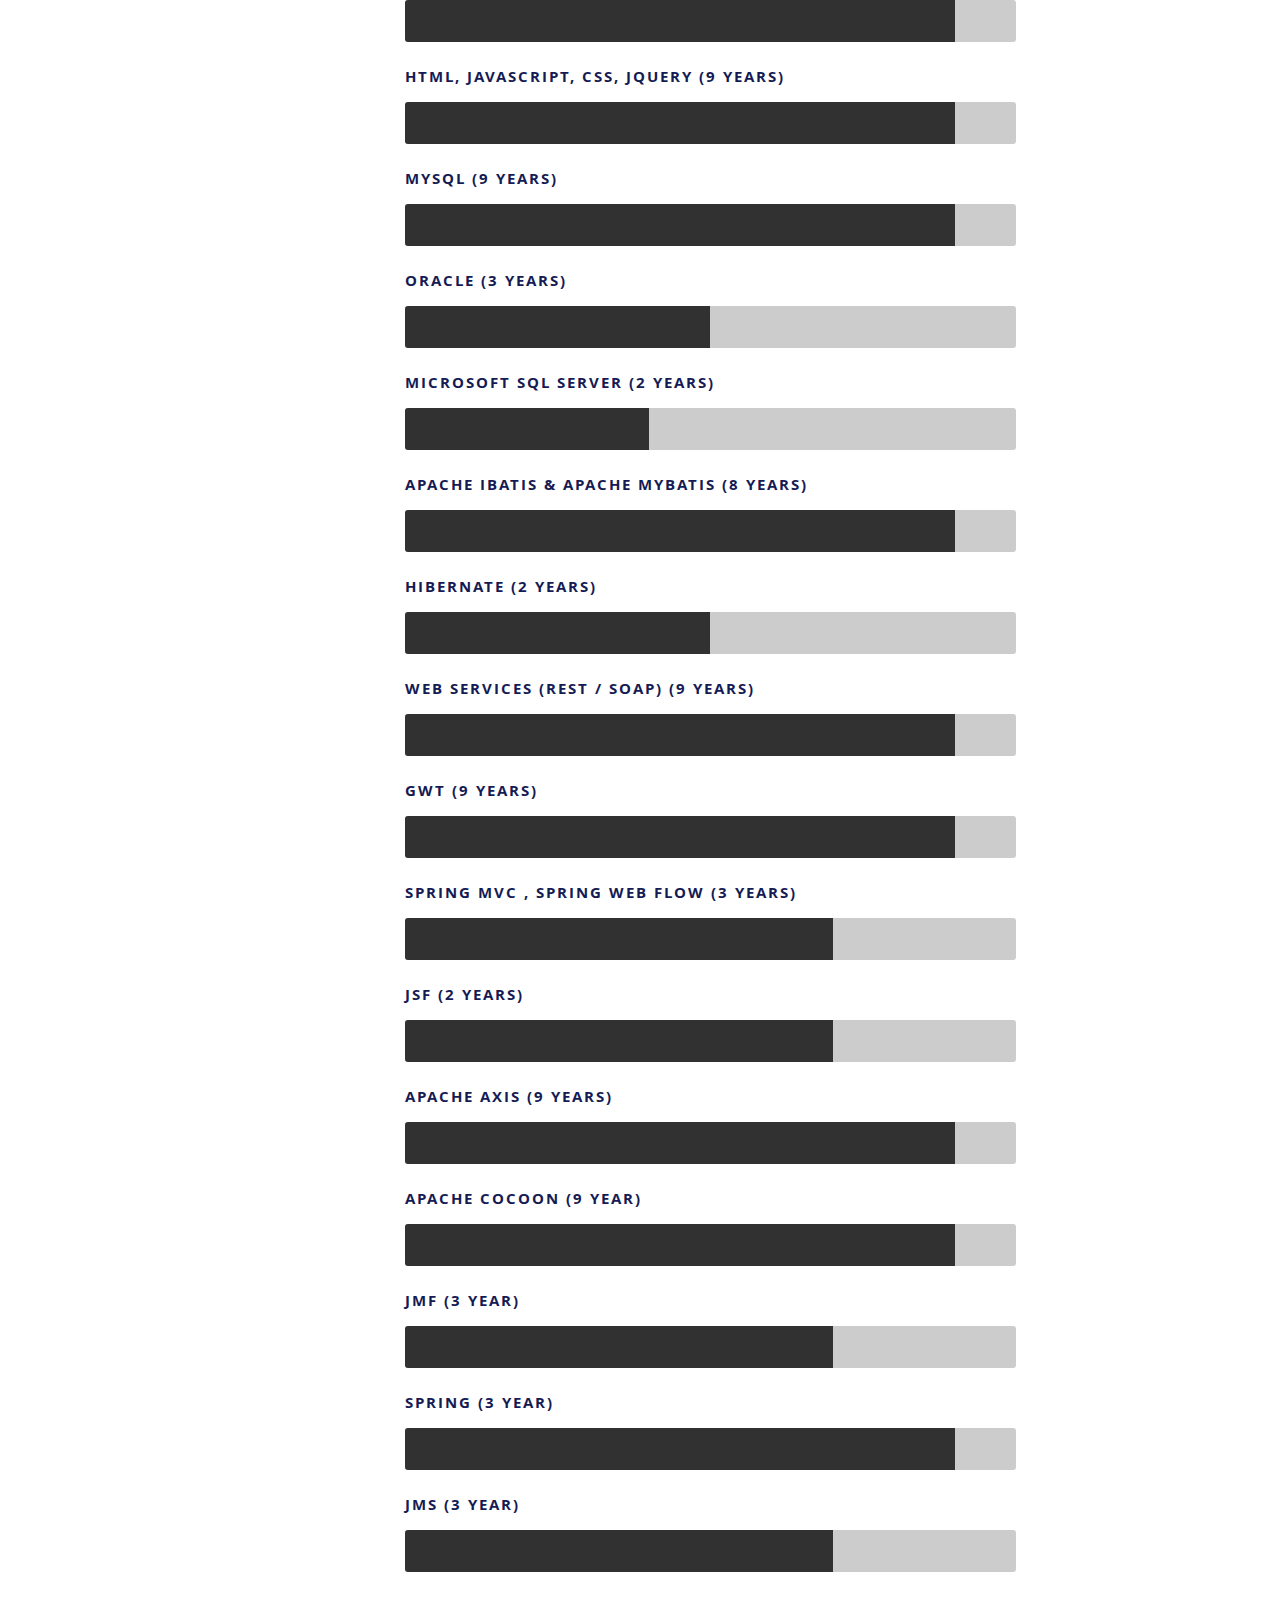
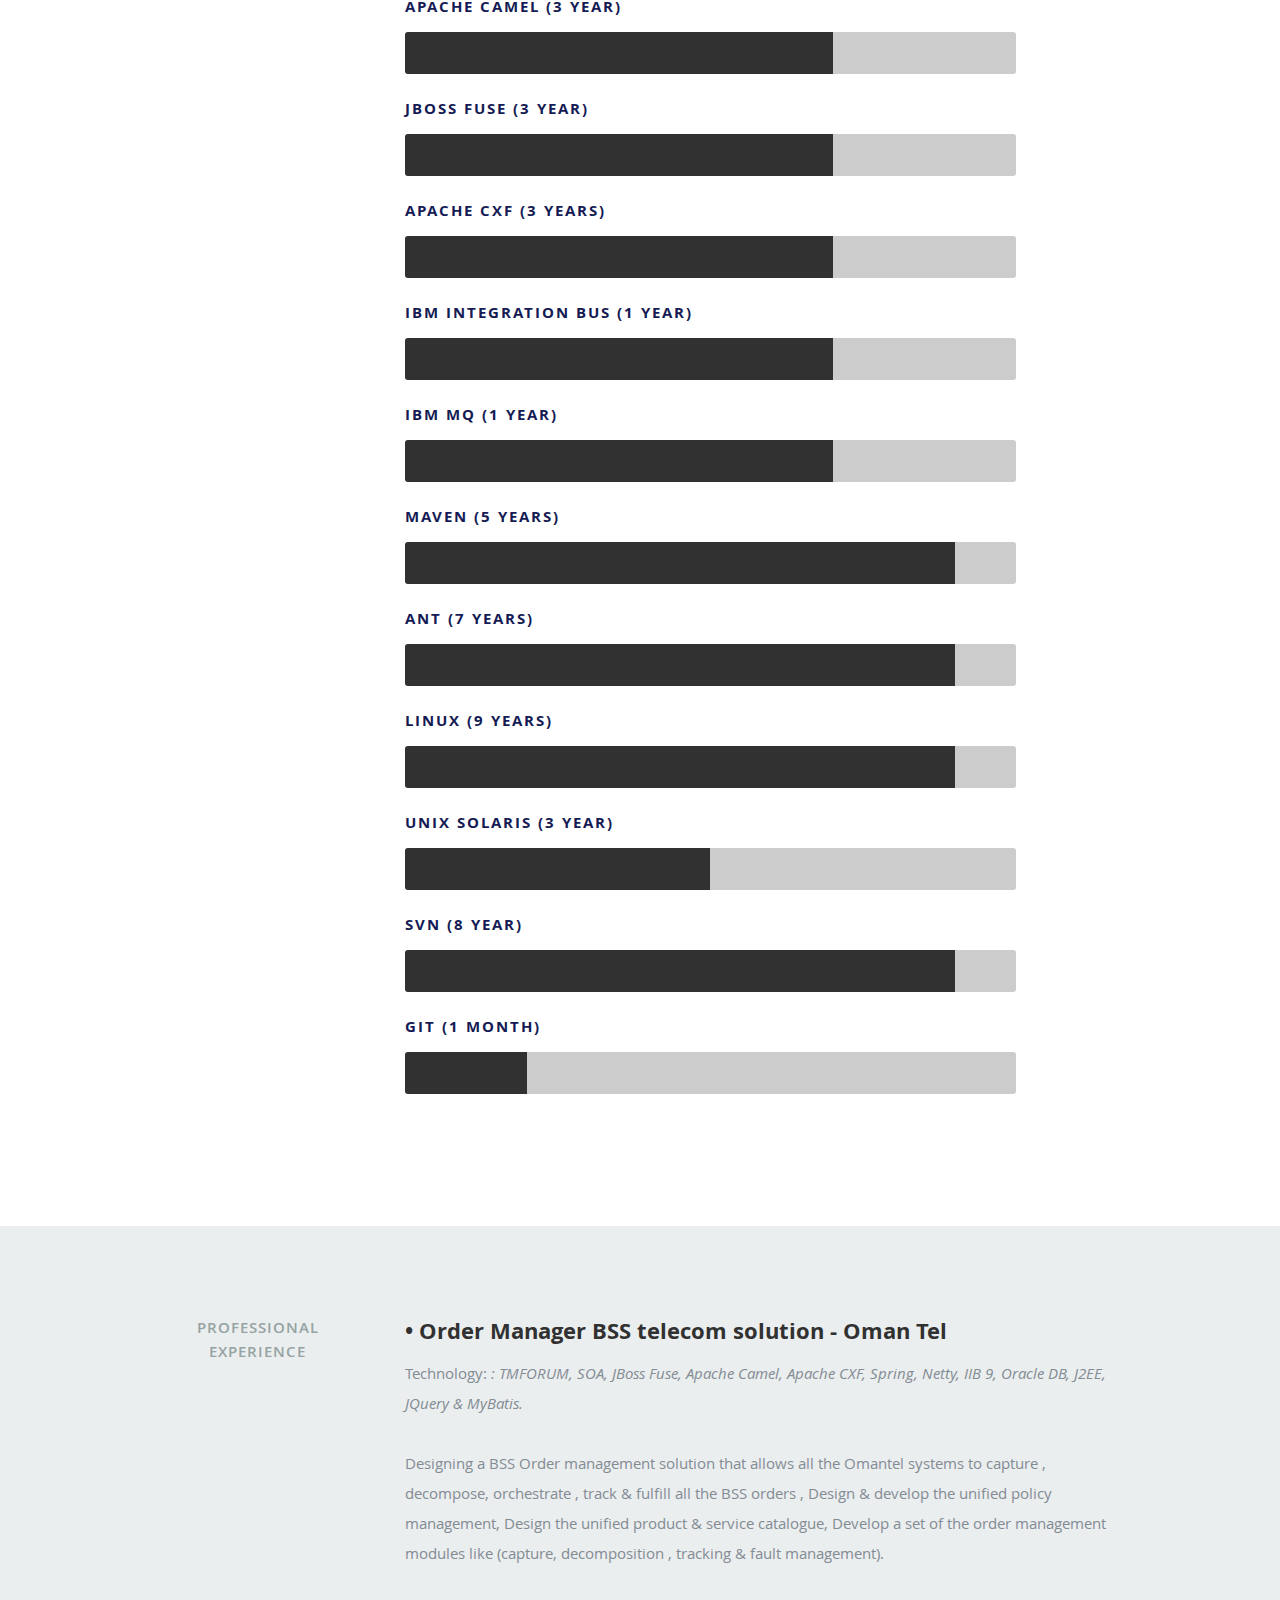
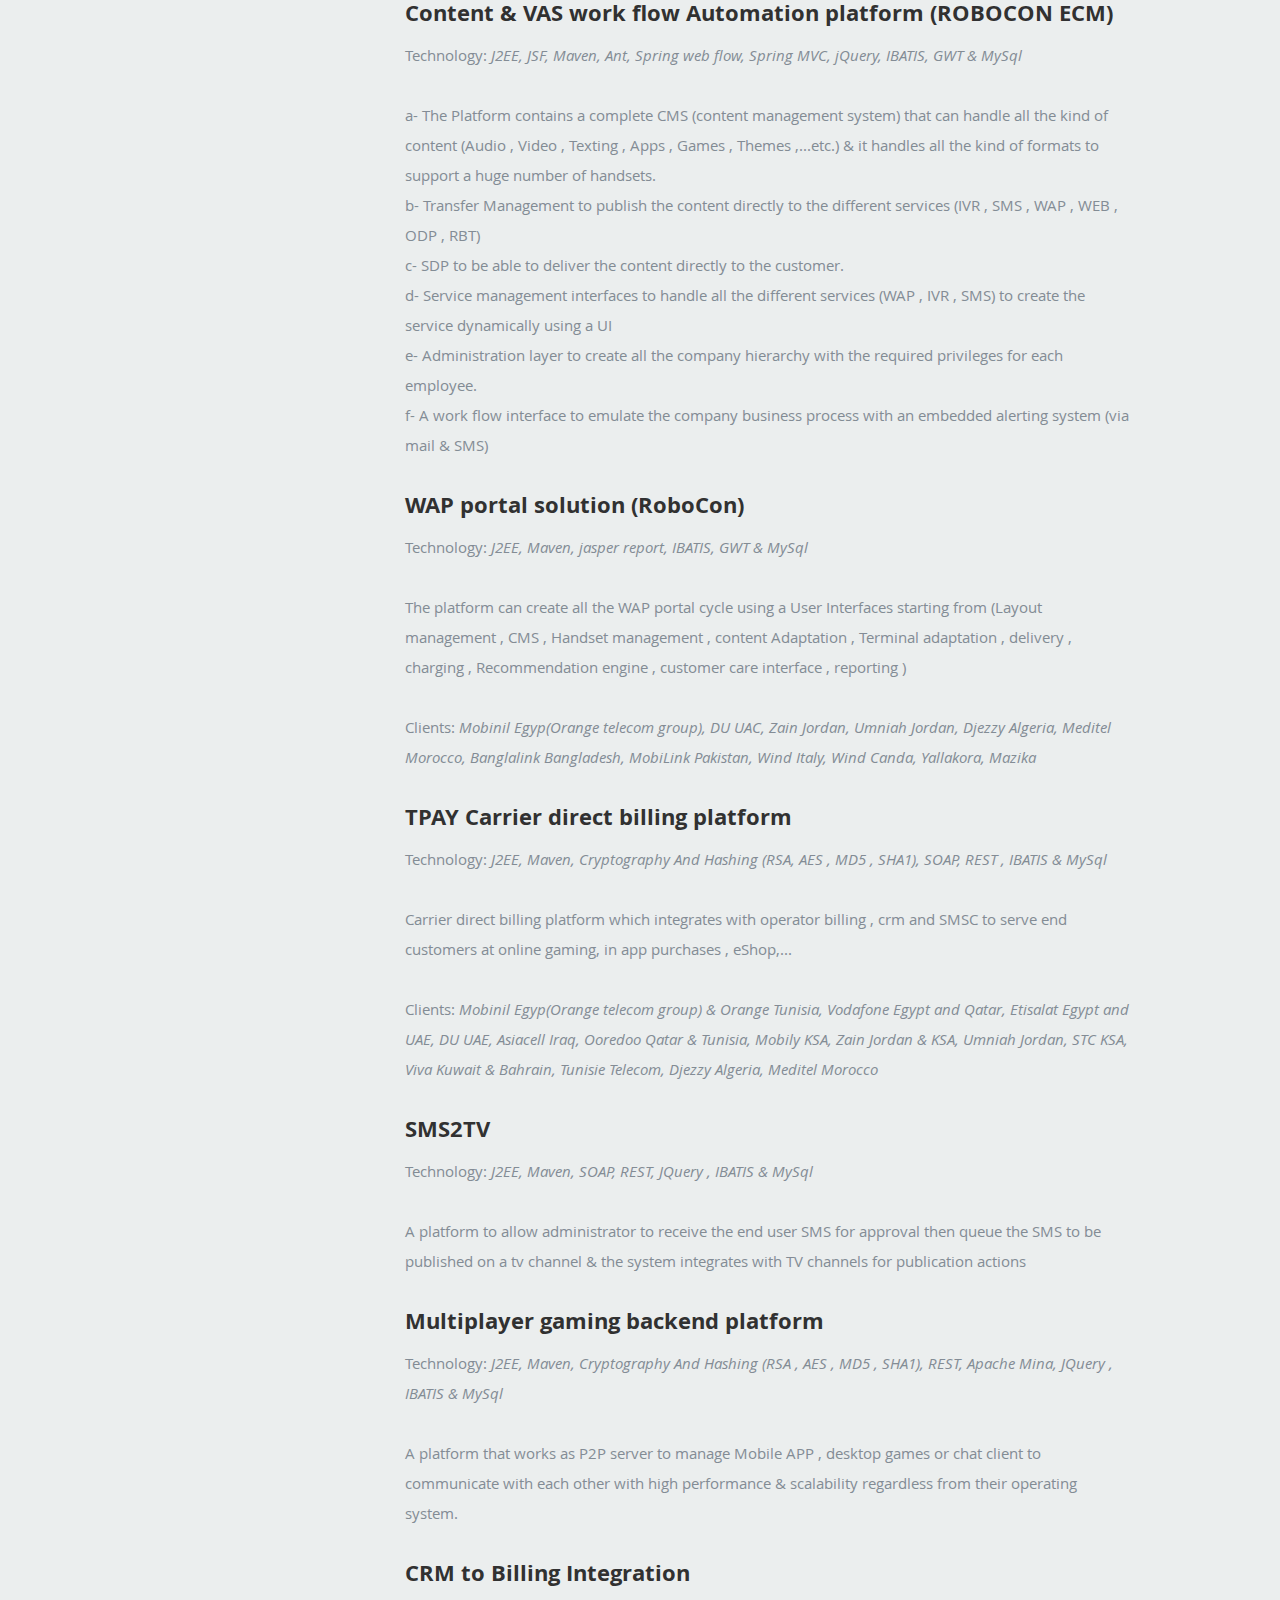
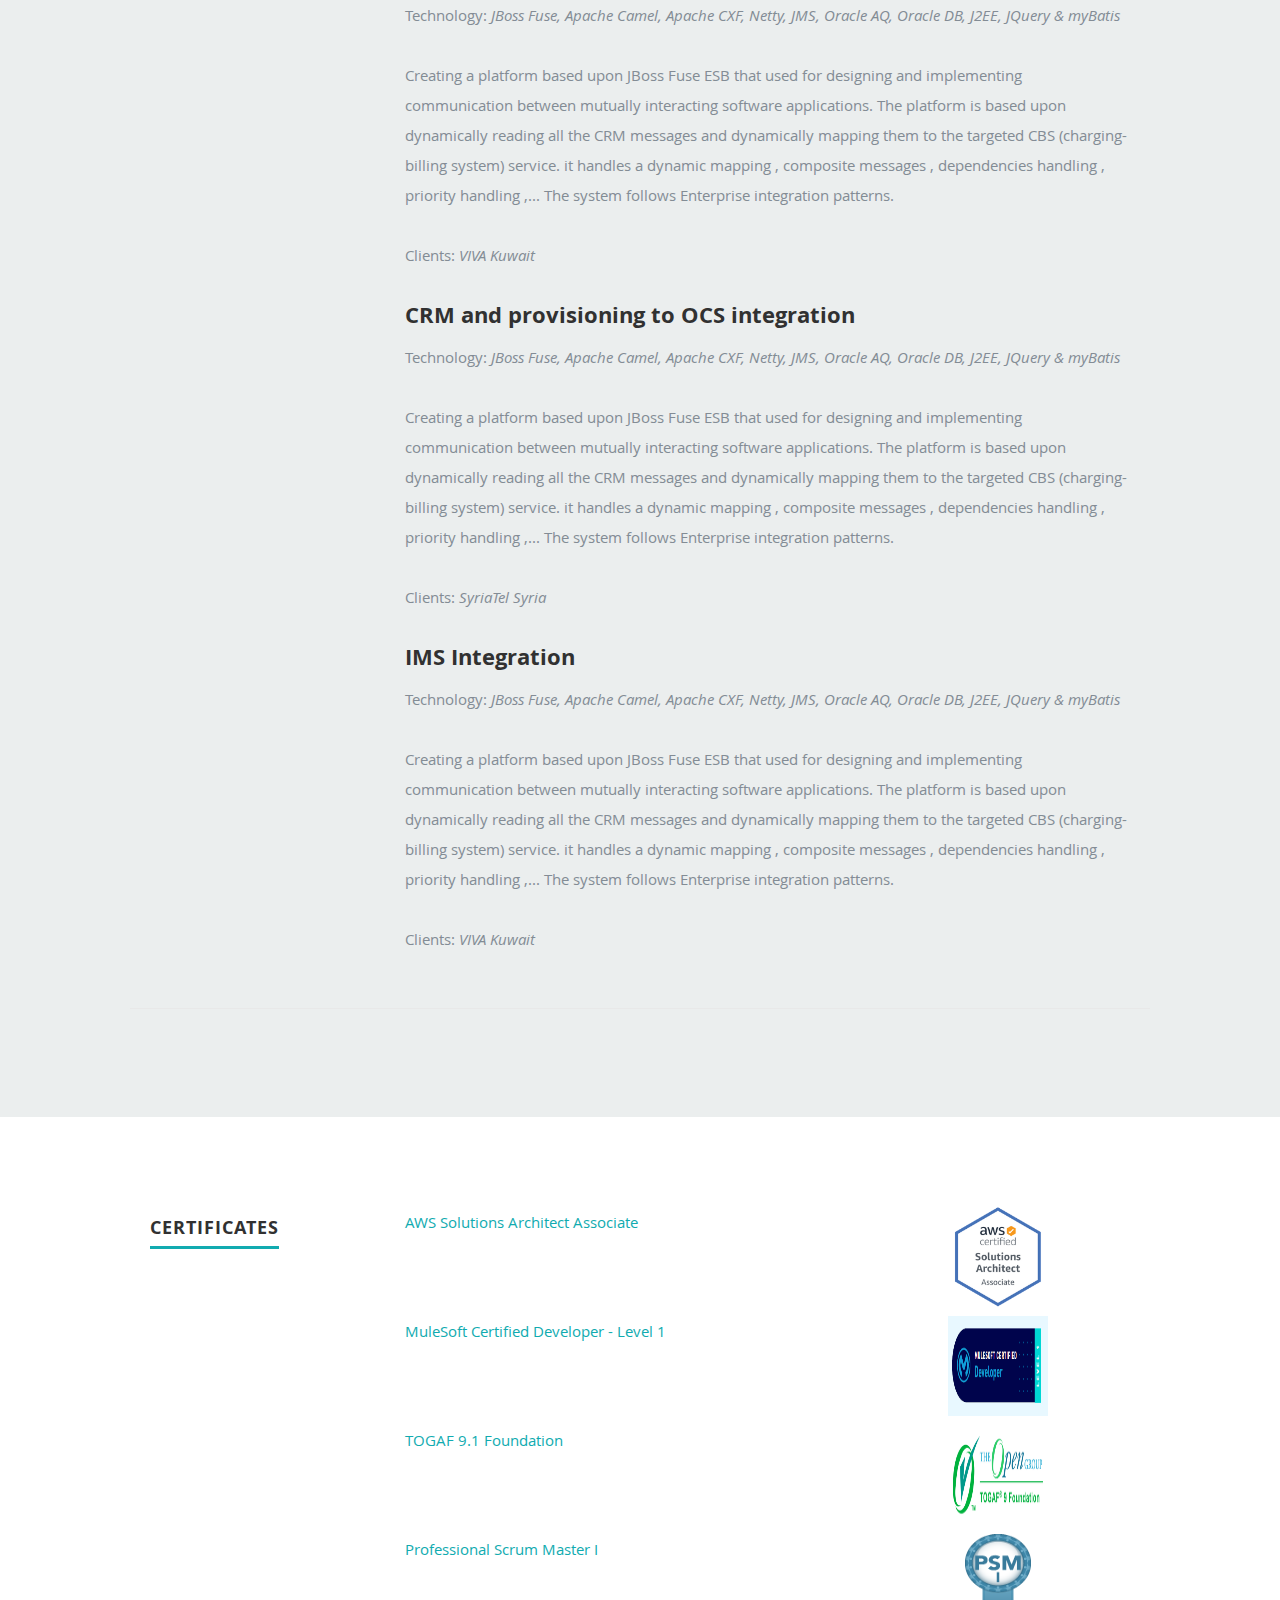
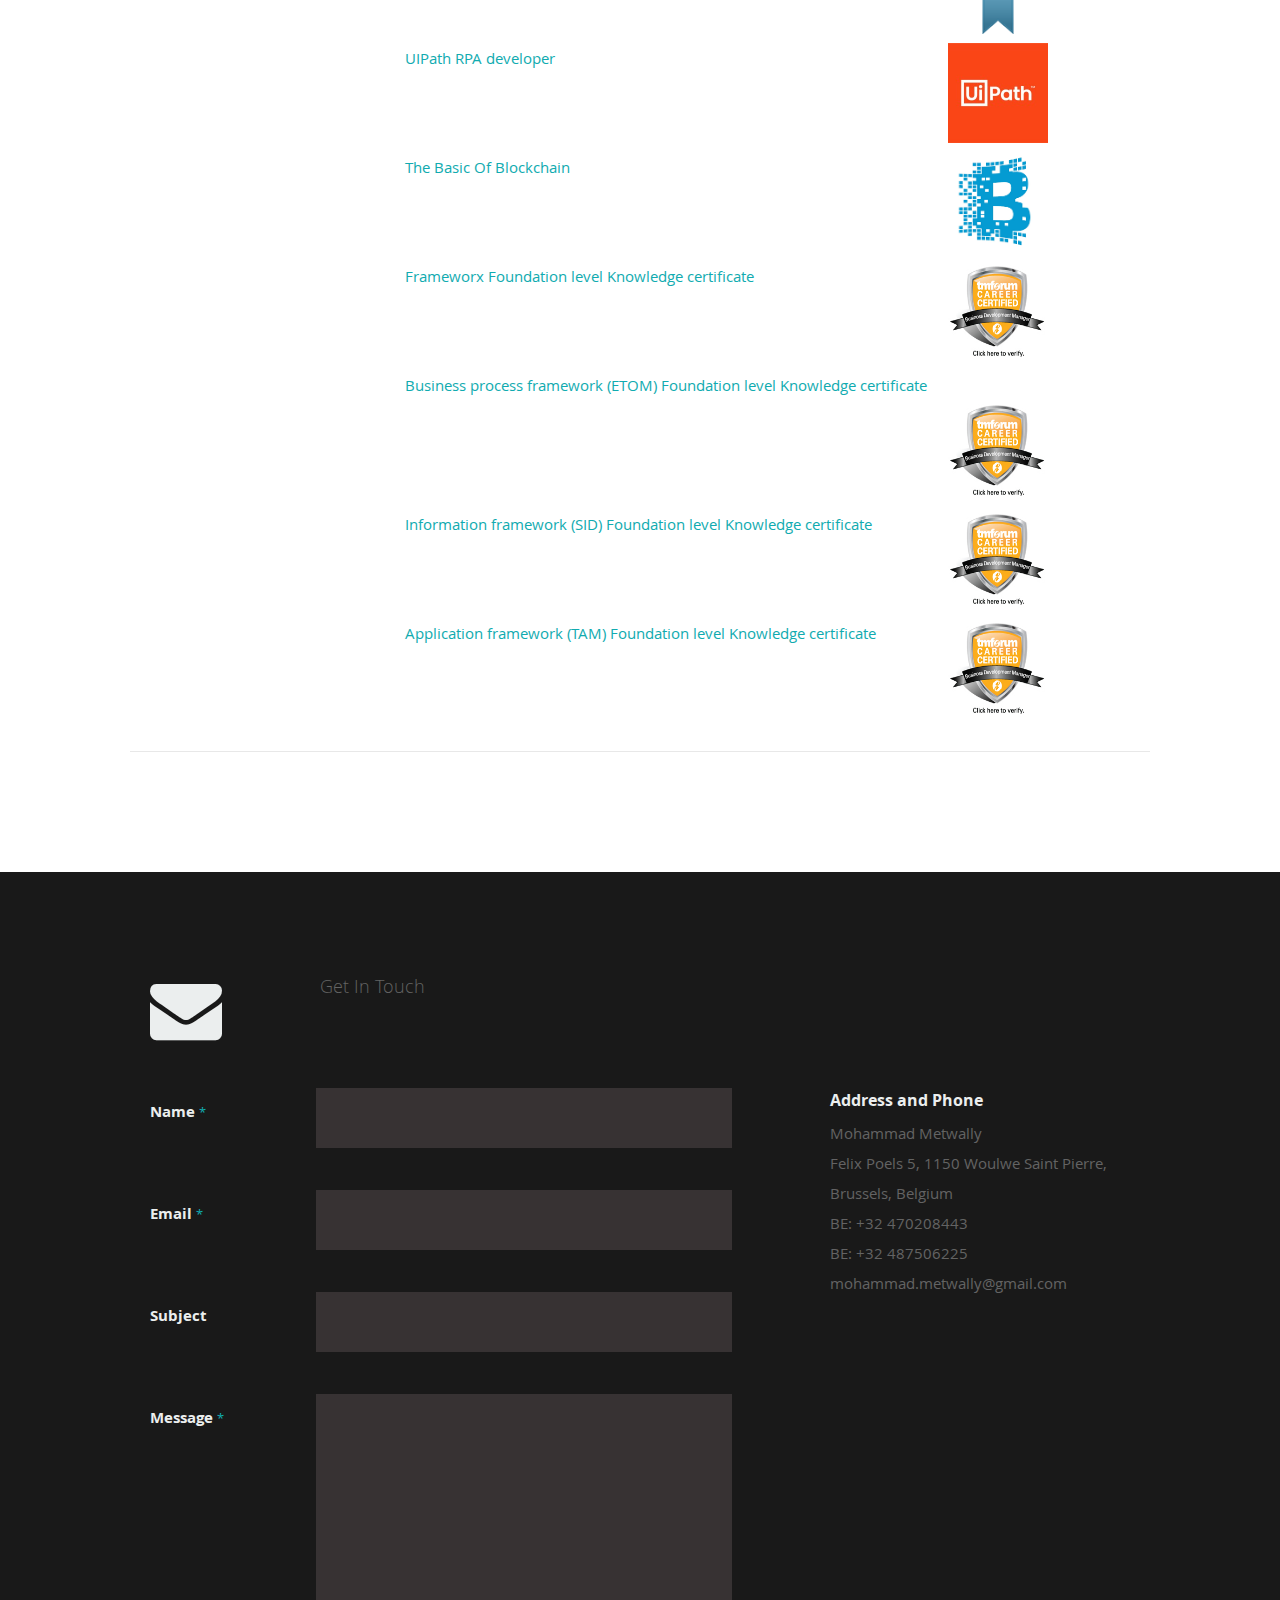
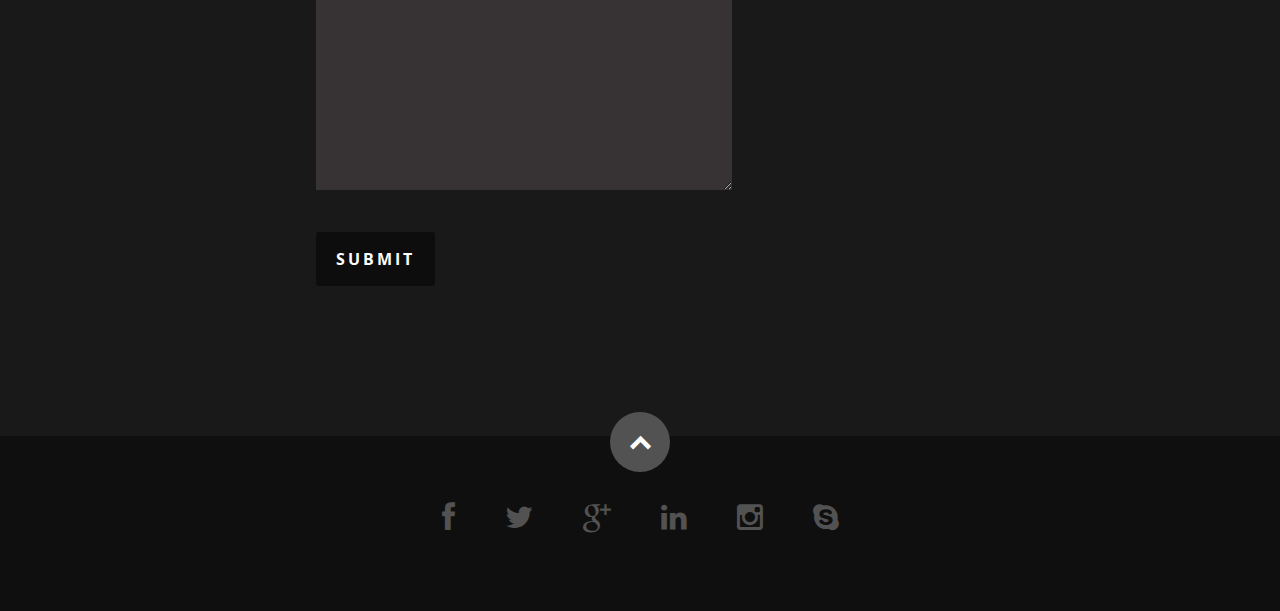
==== commit 603b7942: "Update resume file" ====
--- a/index.html
+++ b/index.html
@@ -97,15 +97,13 @@
 
             <p>I'm software engineer graduated @2005 from Cairo University, working since then as a java developer with a huge set of java platforms (J2SE, J2EE, Spring, Camel, JMS,...etc.). <br/>
 			- 15+ year in Software and Integration architecture, management, development, deployment, and operating a complex products/projects delivered to large telecommunication company, government authorities, and multimedia providers in Middle-East, Western-Europe, and Asia.<br/>
-			- I am certified TOGAF 9.1, Professional Scrum Master I, TMFORUM (Frameworx, eTOM, TAM, SID) BDM .<br/>
+			- I am certified TOGAF 9.1, Professional Scrum Master I, AWS architect associate, TMFORUM (Frameworx, eTOM, TAM, SID) BDM .<br/>
 			-	I have built a set of telecom, VAS & content aggregation platform from the architect stage to publishing stage.<br/>
 			-	I have 10+ years of experience in direct dealing with customers (Mobile operators - content providers - VAS companies - others).<br/>
 			-	I have traveled to 10 different countries worked with a multiple cultural teams. <br/>
 			-	I've 9+ year in handling all the stages of the development project (requirement collection - Technical design - development - UAT - live deployment ) adding to it the technical operation & support experience.
 			<br/>
-			-	15+ years of experience in Customer Facing over multiple business domains (Government Sector, Mobile Network operators, Content providers, Technology providers, and others) with clients as follow (Ras Al Khaimah eGA, Ajman Municipality, Ajman Customs, Meeras Group UAE, DEWA UAE, Smart Dubai UAE, MBC, Omantel Oman, Viva Kuwait & Bahrain, Orange  Egypt, Vodafone Egypt & Qatar, Etisalat Egypt & UAE, DU UAE, Asiacell Iraq, SyriaTel Syria, Zain Jordan, Umniah Jordan, Djezzy Algeria, Meditel Morocco, BanglaLink Bangladesh, MobiLink Pakistan, Wind Italy, Wind Canada, STC KSA, Mobily KSA, Orange  Tunisia, Ooredoo Qatar & Tunisia, Yallakora, Yallabina, Mazika)<br/>
-			-	15+ years of experience in Customer Facing over multiple business domains (Government Sector, Mobile Network operators, Content providers, Technology providers, and others) with clients as follow (Ras Al Khaimah eGA, Ajman Municipality, Ajman Customs, Meeras Group UAE, DEWA UAE, Smart Dubai UAE, MBC, Omantel Oman, Viva Kuwait & Bahrain, Orange  Egypt, Vodafone Egypt & Qatar, Etisalat Egypt & UAE, DU UAE, Asiacell Iraq, SyriaTel Syria, Zain Jordan, Umniah Jordan, Djezzy Algeria, Meditel Morocco, BanglaLink Bangladesh, MobiLink Pakistan, Wind Italy, Wind Canada, STC KSA, Mobily KSA, Orange  Tunisia, Ooredoo Qatar & Tunisia, Yallakora, Yallabina, Mazika)<br/>
-			
+			-	15+ years of experience in Customer Facing over multiple business domains (Insurance, Government Sector, Mobile Network operators, Content providers, Technology providers, and others) with clients as follow (Allianz BENELUX, Ras Al Khaimah eGA, Ajman Municipality, Ajman Customs, Meeras Group UAE, DEWA UAE, Smart Dubai UAE, MBC, Omantel Oman, Viva Kuwait & Bahrain, Orange  Egypt, Vodafone Egypt & Qatar, Etisalat Egypt & UAE, DU UAE, Asiacell Iraq, SyriaTel Syria, Zain Jordan, Umniah Jordan, Djezzy Algeria, Meditel Morocco, BanglaLink Bangladesh, MobiLink Pakistan, Wind Italy, Wind Canada, STC KSA, Mobily KSA, Orange  Tunisia, Ooredoo Qatar & Tunisia, Yallakora, Yallabina, Mazika)<br/>			
 			</div>
 		</div>
 			<div class="row">
@@ -127,7 +125,7 @@
                   <h2>Contact Details</h2>
                   <p class="address">
 						   <span>Mohammad Metwally</span><br>
-						   <span>1 Rue Louis Thys, 1150 Woulwe Saint Pierre, Brussels, Belgium</span><br>
+						   <span>Felix Poels 5, 1150 Woulwe Saint Pierre, Brussels, Belgium</span><br>
 						   <span>BE: +32 470208443</span><br>
 						   <span>BE:  +32 487506225 </span><br>	
                      <span>mohammad.metwally@gmail.com</span>
@@ -763,7 +761,7 @@
 					   <h4>Address and Phone</h4>
 					  <p class="address">
 						   <span>Mohammad Metwally</span><br>
-						   <span>1 Rue Louis Thys, 1150 Woulwe Saint Pierre, Brussels, Belgium						         
+						   <span>Felix Poels 5, 1150 Woulwe Saint Pierre, Brussels, Belgium						         
                      </span><br>
 						   <span>BE: +32 470208443</span><br>
 						   <span>BE:  +32 487506225 </span><br>						   
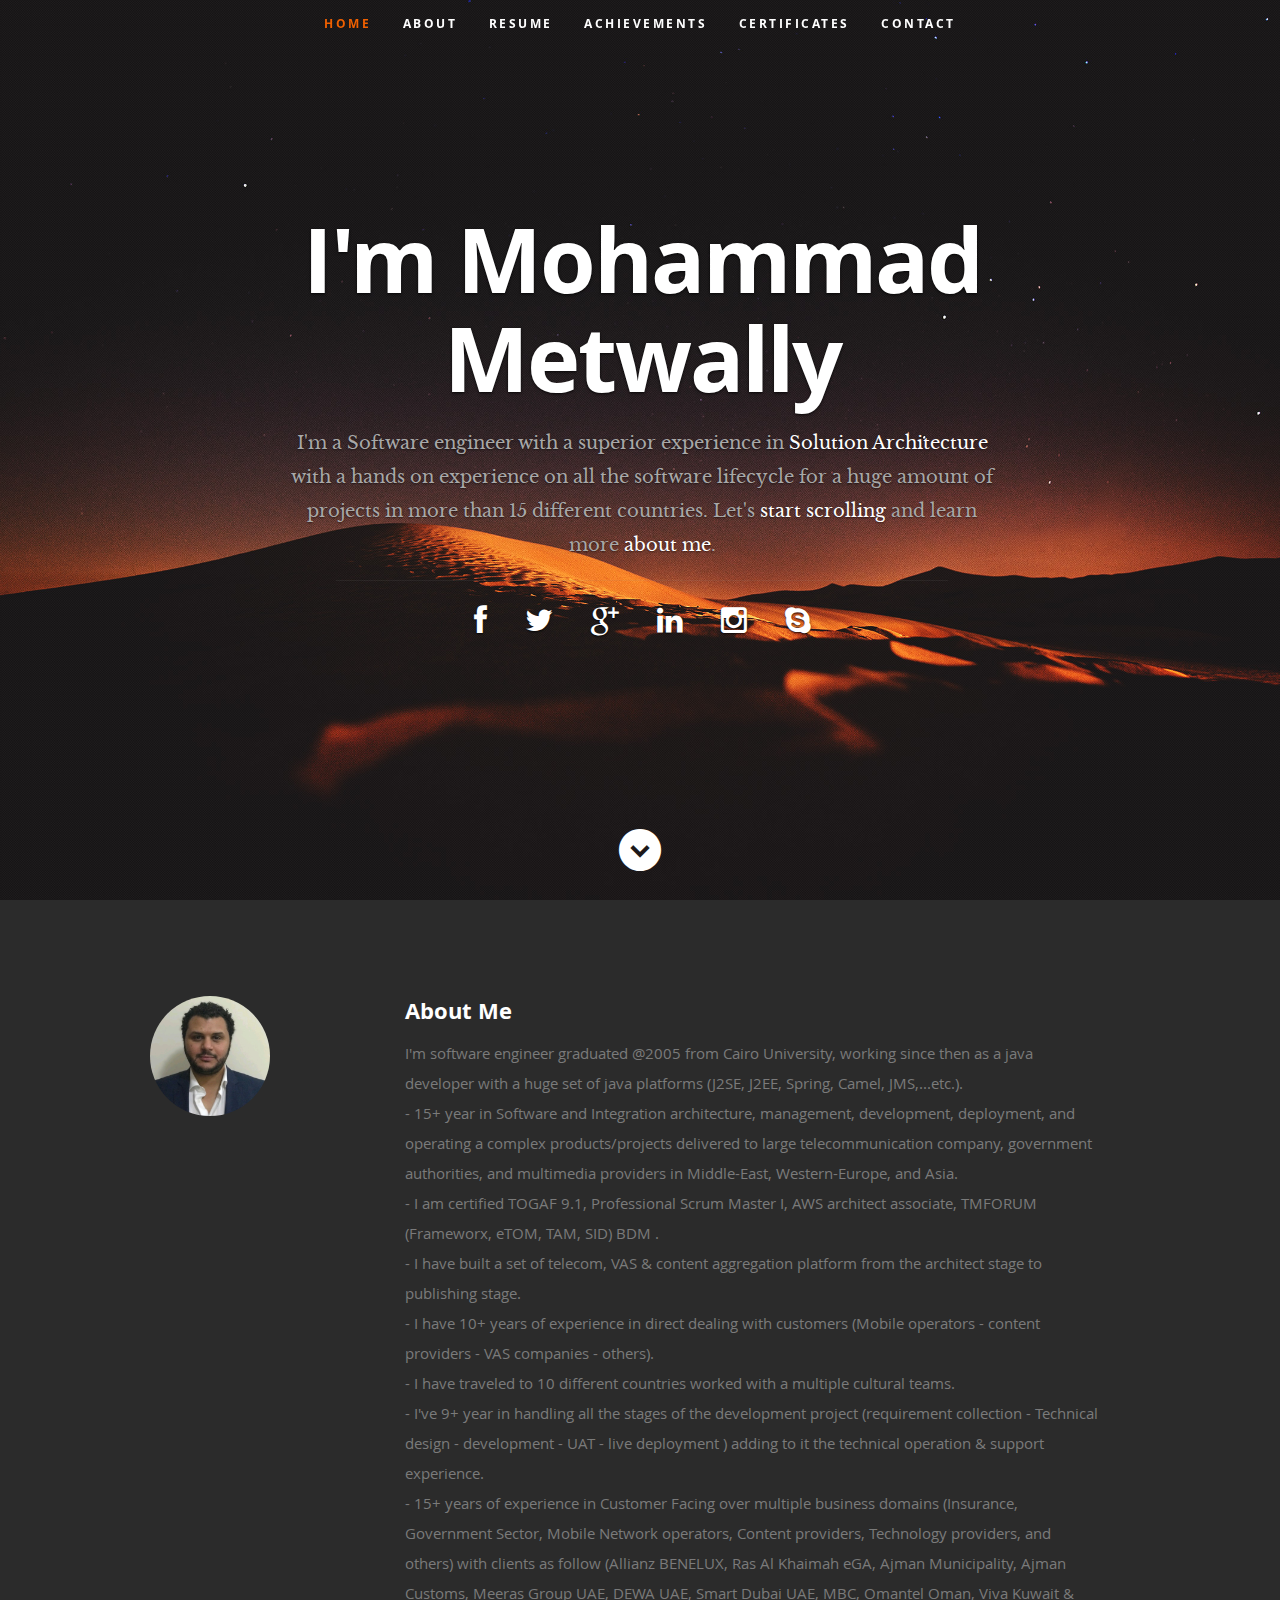
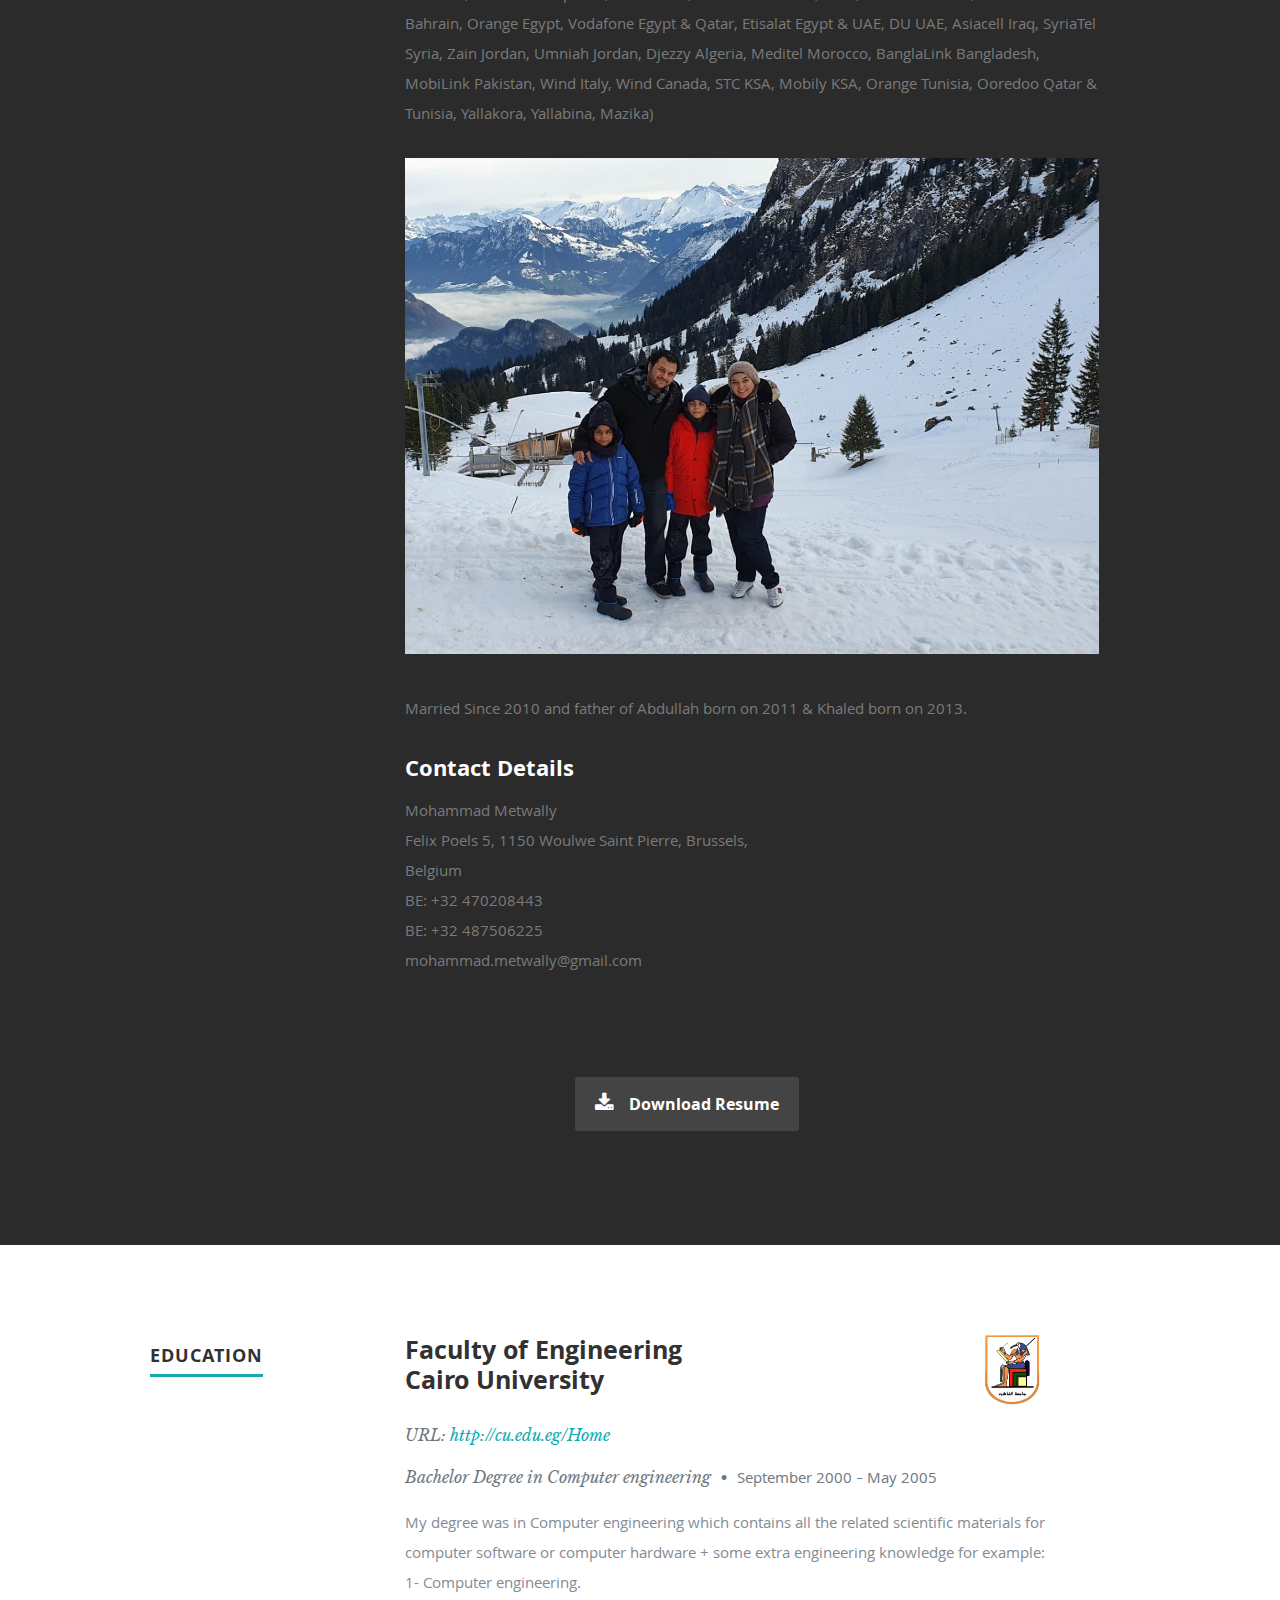
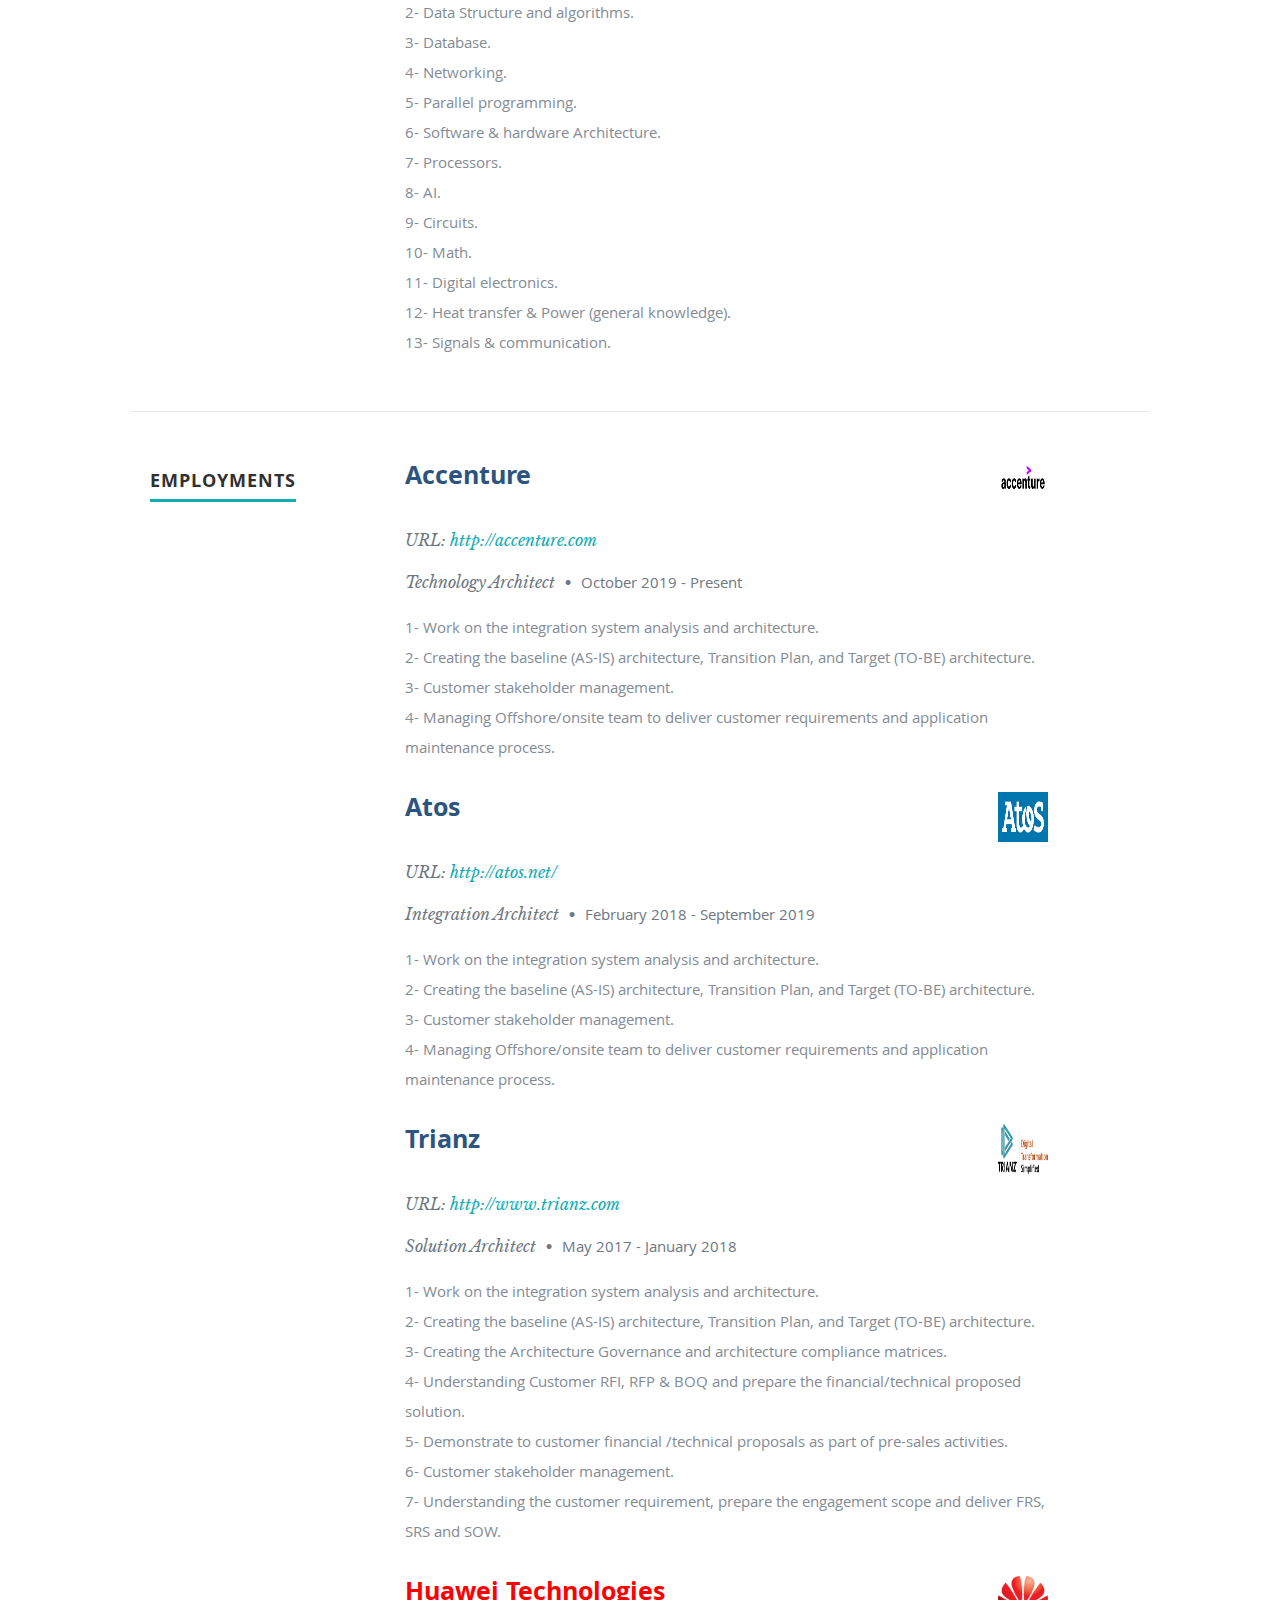
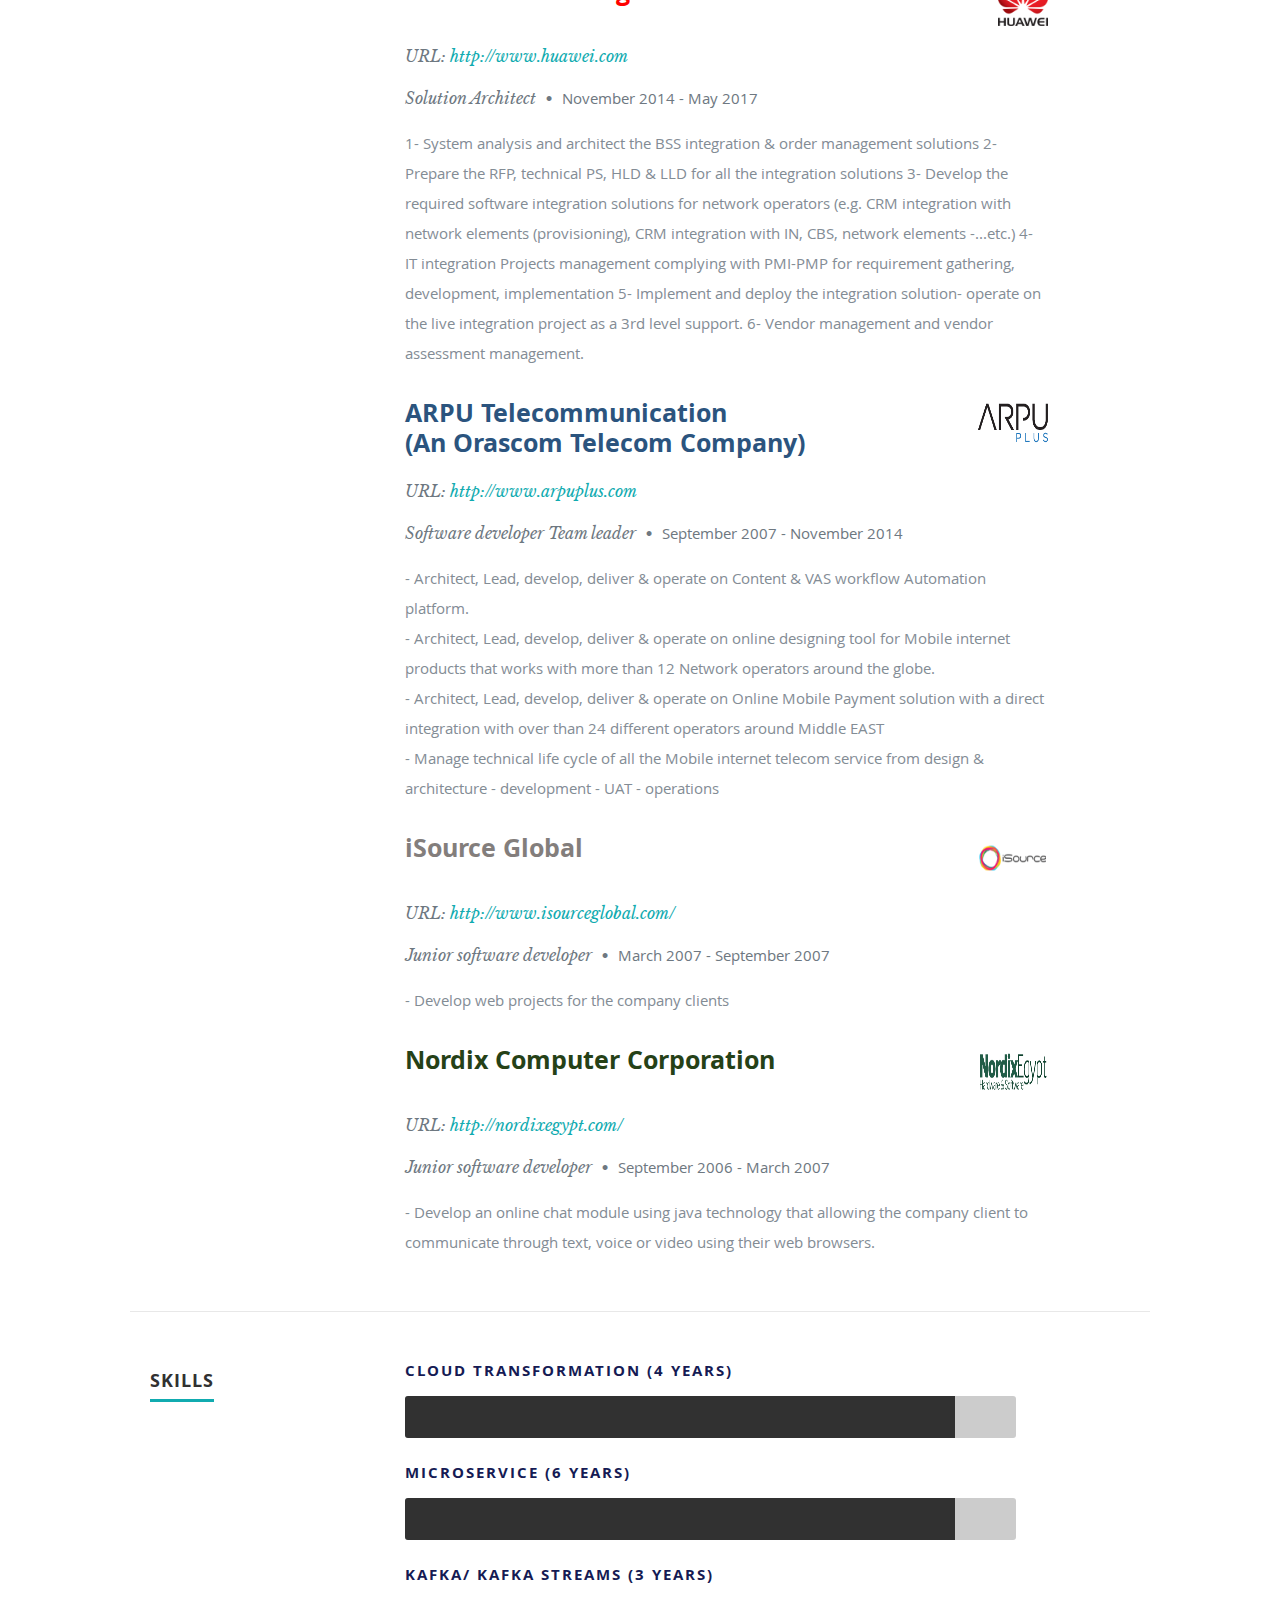
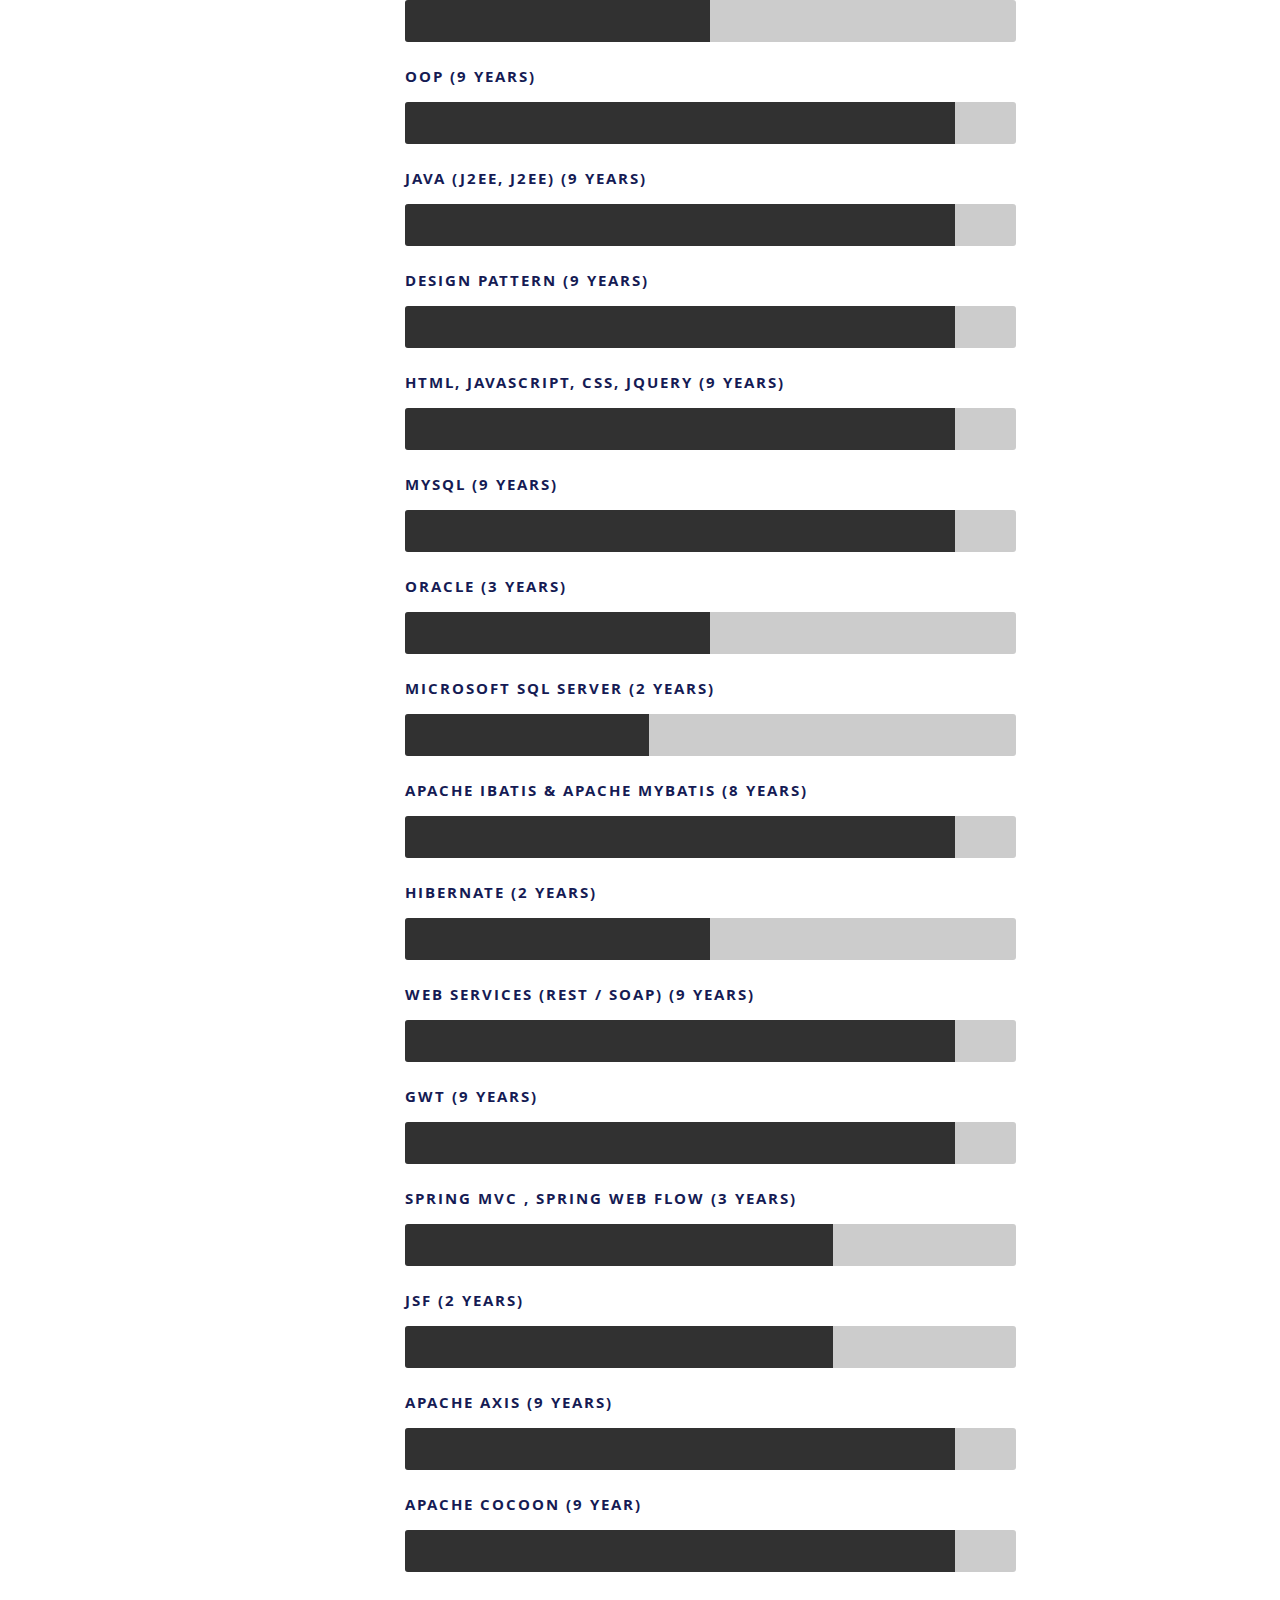
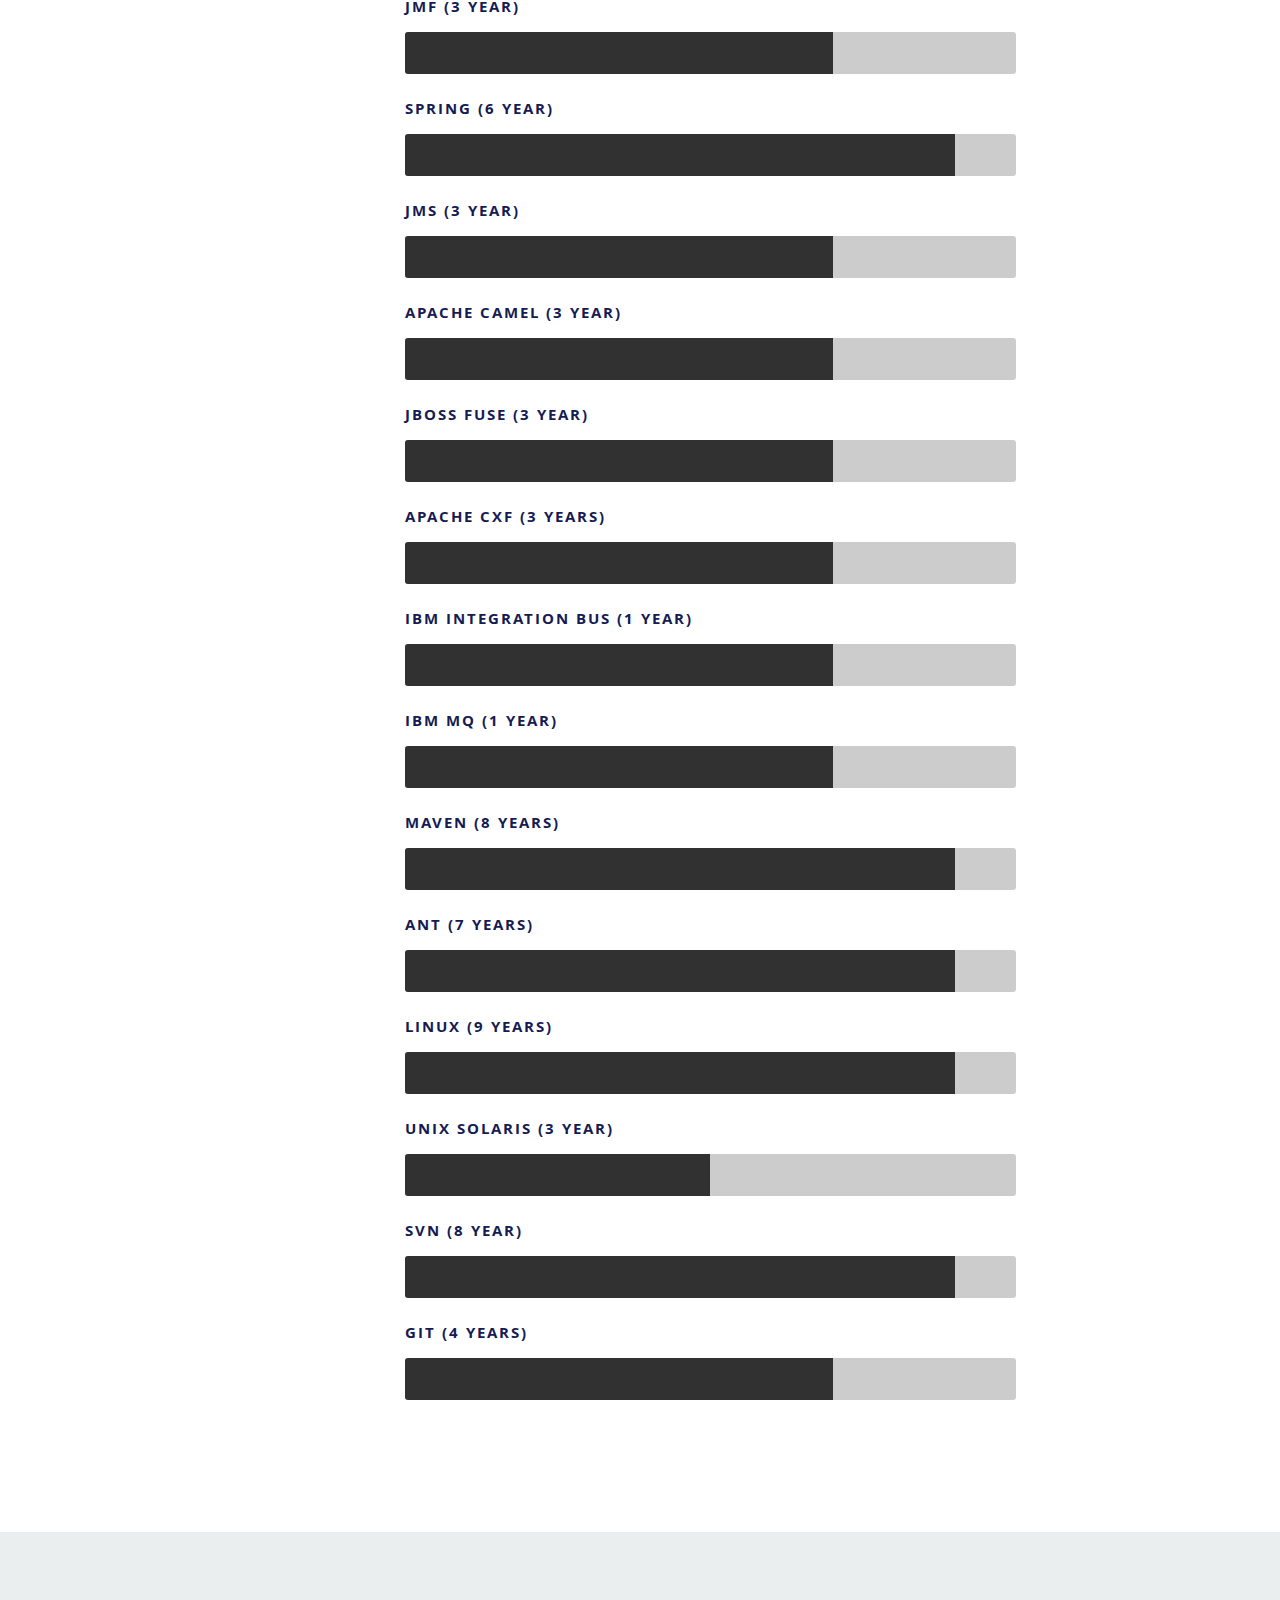
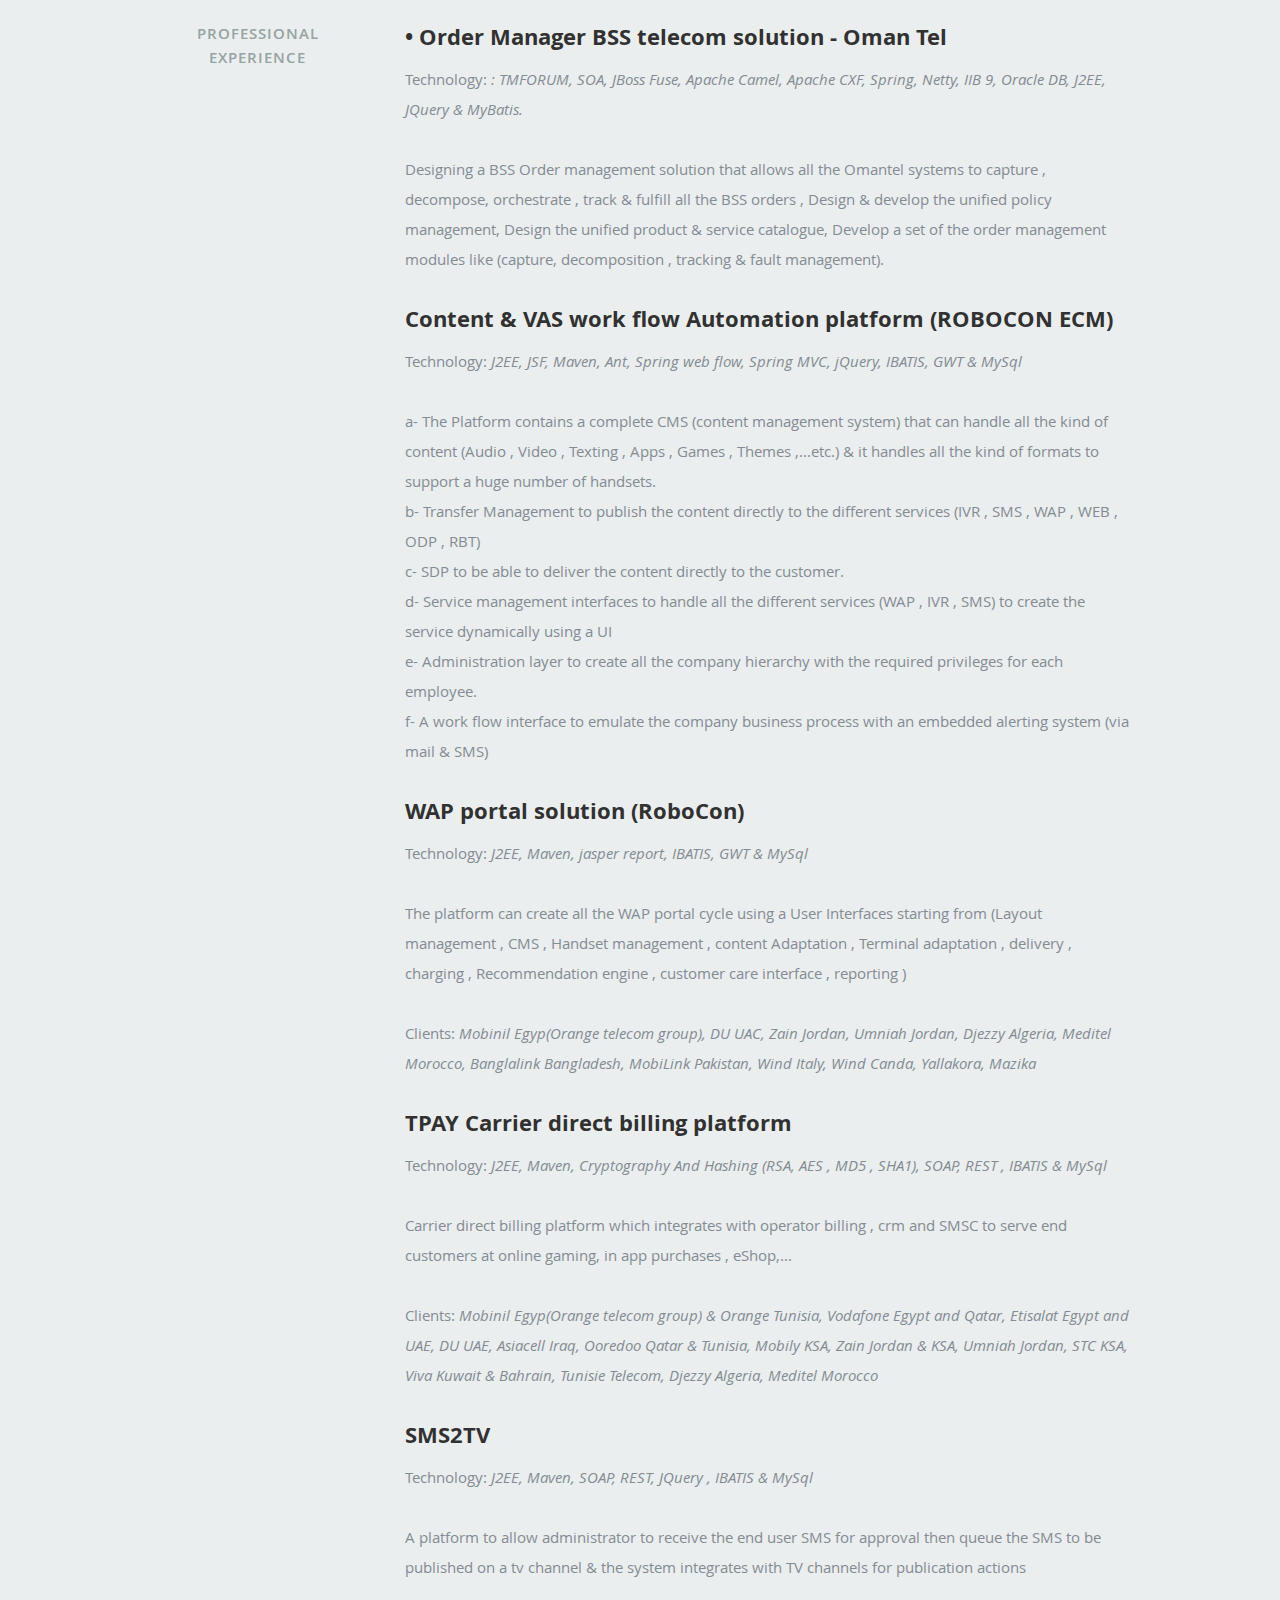
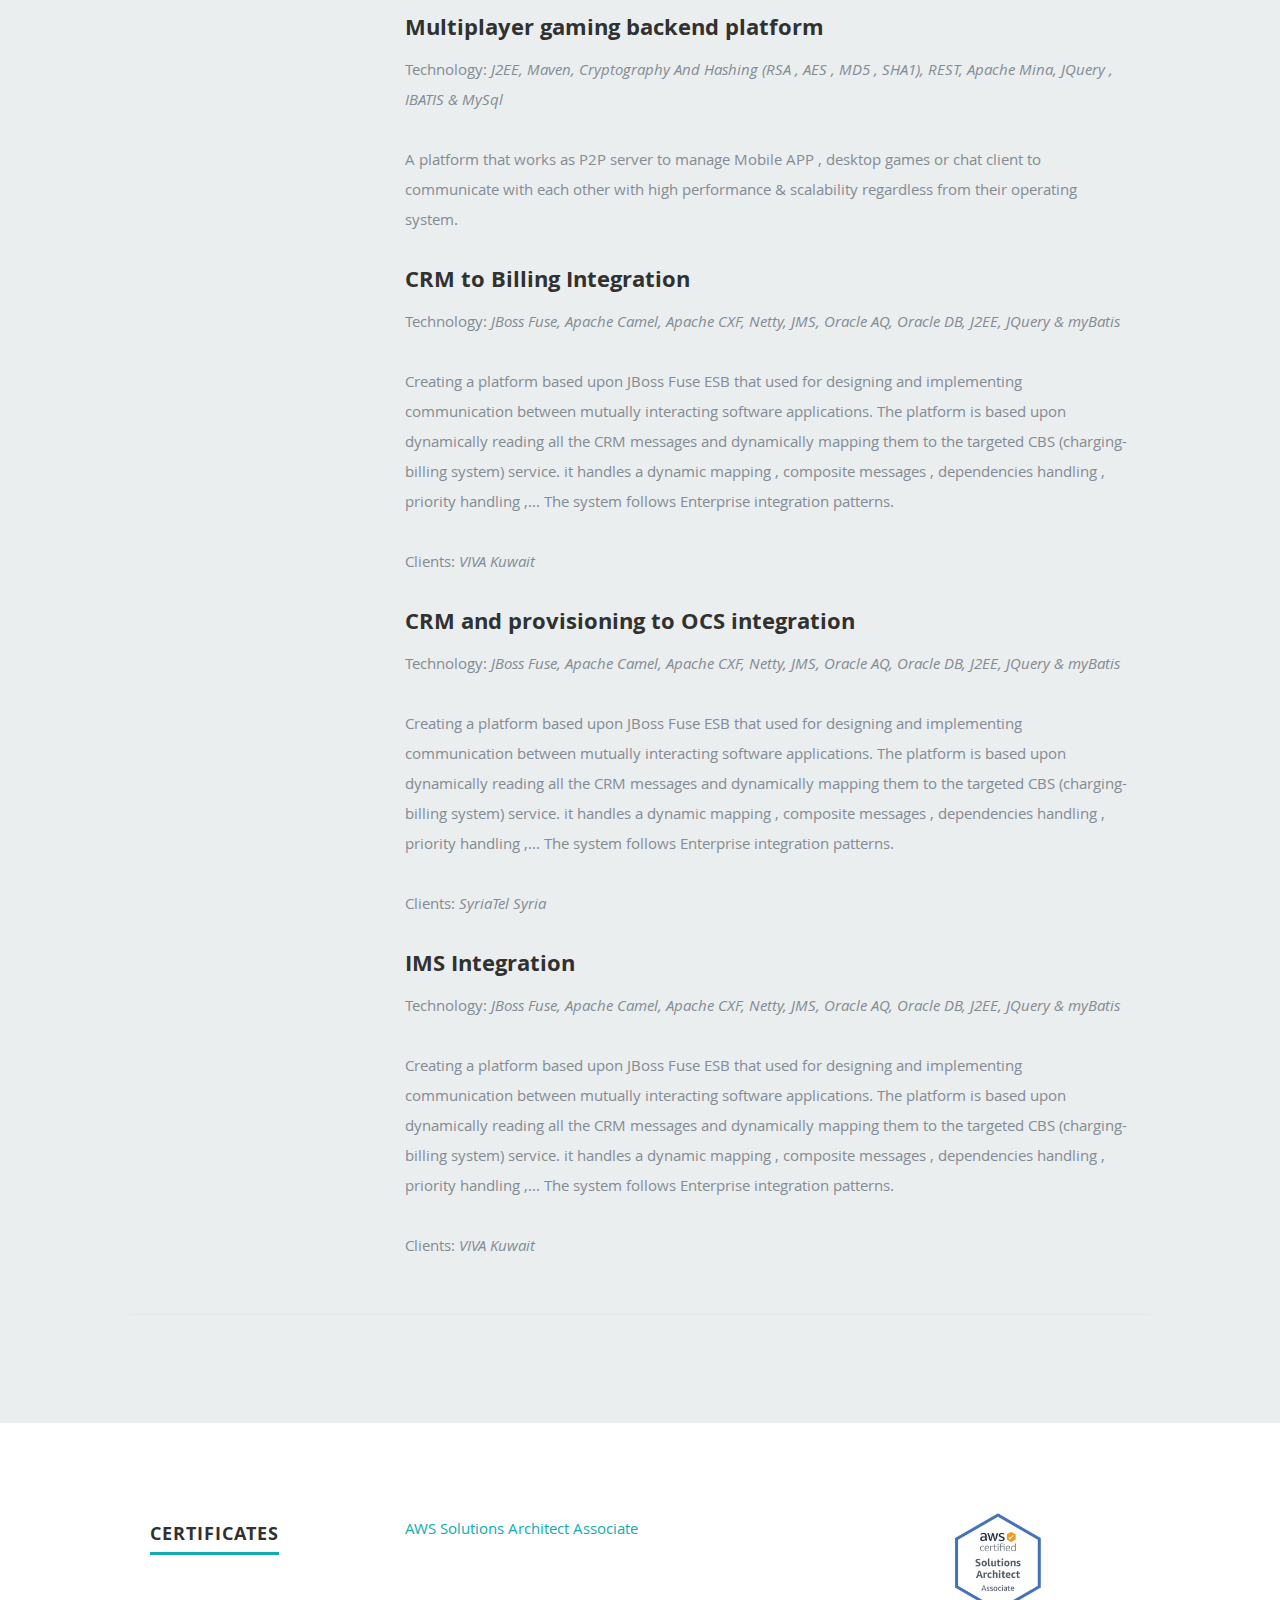
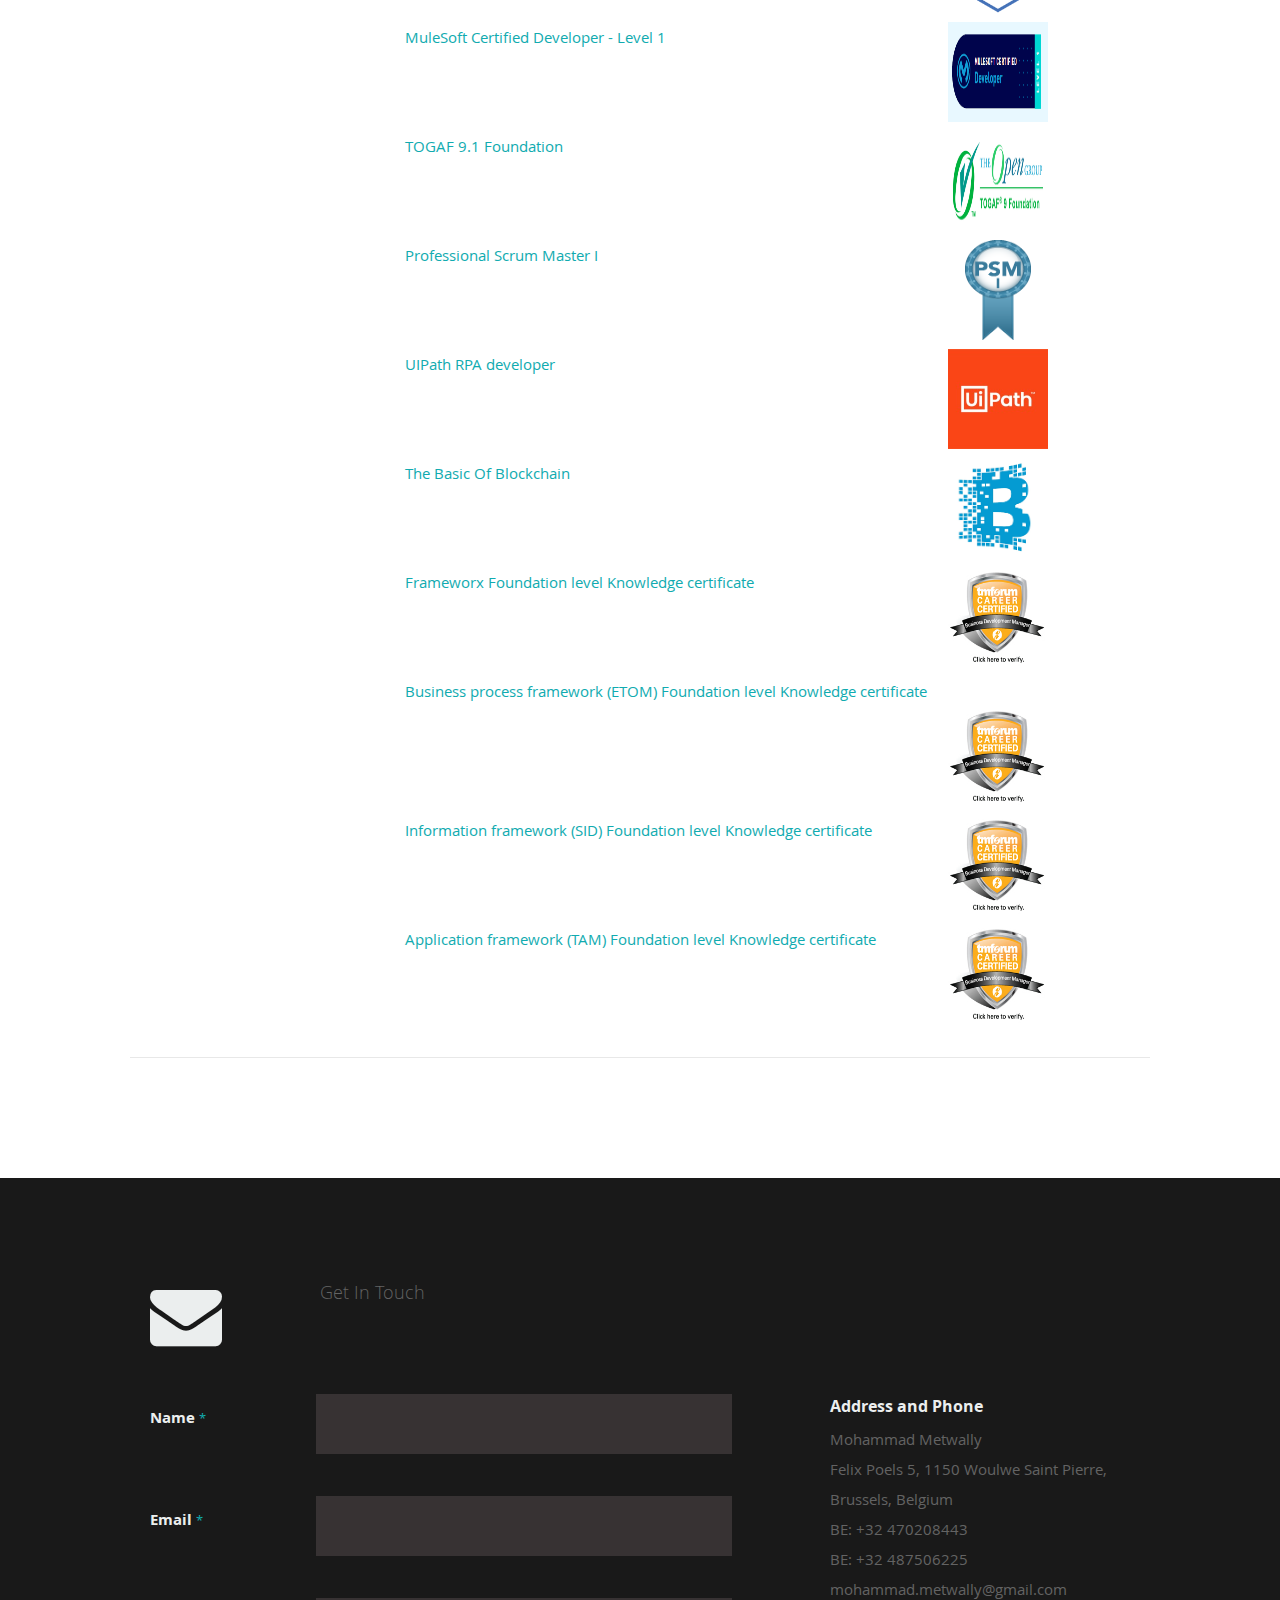
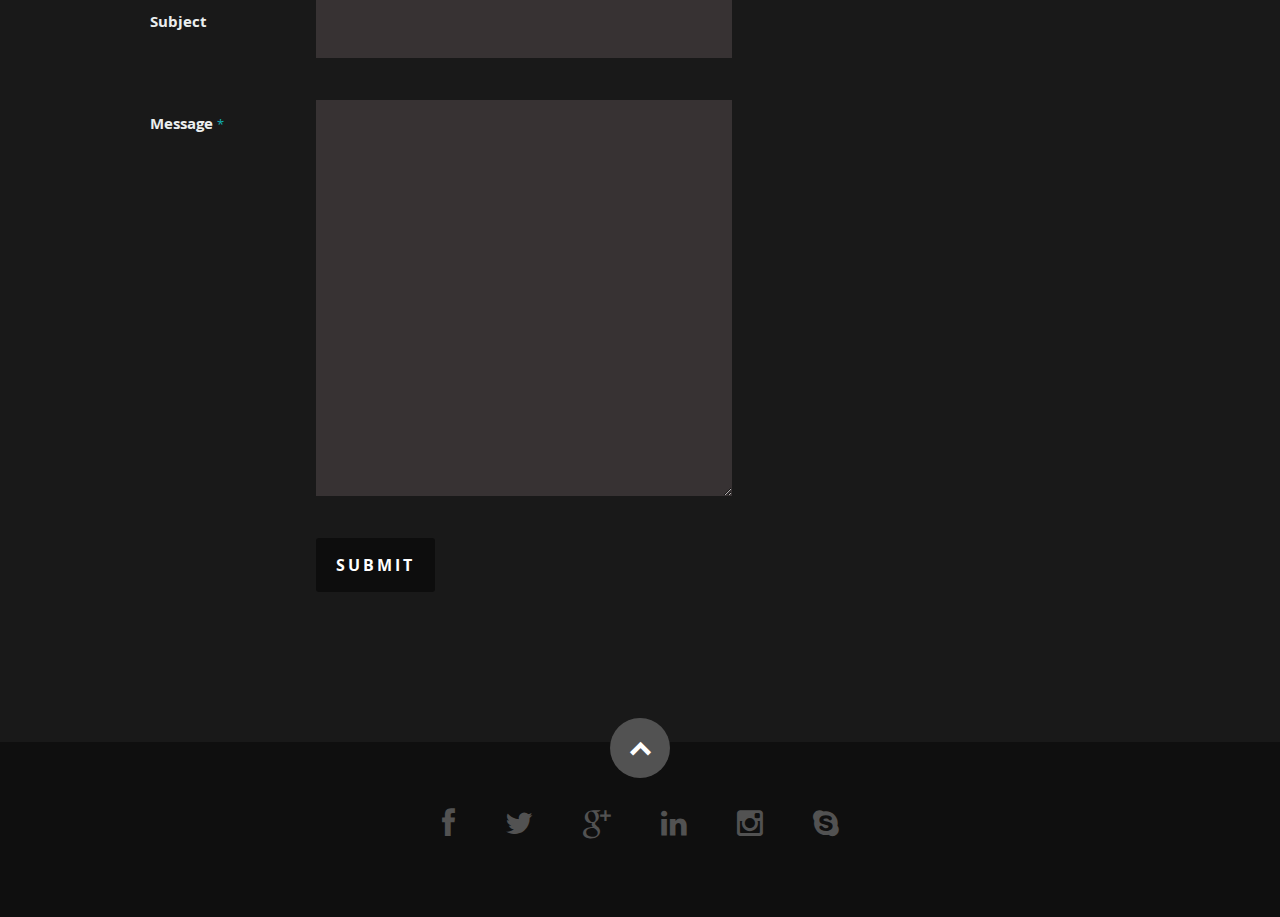
==== commit 74f78c1c: "Update index.html" ====
--- a/index.html
+++ b/index.html
@@ -372,6 +372,9 @@
 				<div class="bars">
 
 				   <ul class="skills">
+						<li><span class="bar-expand expert"></span><em style="color:#151B54">Cloud transformation (4 years)</em></li>
+						<li><span class="bar-expand expert"></span><em style="color:#151B54">Microservice (6 years)</em></li>
+						<li><span class="bar-expand mediumlevel"></span><em style="color:#151B54">Kafka/ Kafka streams (3 years)</em></li>
 						<li><span class="bar-expand expert"></span><em style="color:#151B54">OOP (9 years)</em></li>
 						<li><span class="bar-expand expert"></span><em style="color:#151B54">Java (J2EE, J2EE) (9 years)</em></li>
 						<li><span class="bar-expand expert"></span><em style="color:#151B54">Design Pattern (9 years)</em></li>
@@ -388,19 +391,19 @@
 						<li><span class="bar-expand expert"></span><em style="color:#151B54">Apache Axis (9 years)</em></li>
 						<li><span class="bar-expand expert"></span><em style="color:#151B54">Apache Cocoon (9 year)</em></li>
 						<li><span class="bar-expand intermediate"></span><em style="color:#151B54">JMF (3 year)</em></li>
-						<li><span class="bar-expand expert"></span><em style="color:#151B54">Spring (3 year)</em></li>
+						<li><span class="bar-expand expert"></span><em style="color:#151B54">Spring (6 year)</em></li>
 						<li><span class="bar-expand intermediate"></span><em style="color:#151B54">JMS (3 year)</em></li>						
 						<li><span class="bar-expand intermediate"></span><em style="color:#151B54">Apache Camel (3 year)</em></li>
 						<li><span class="bar-expand intermediate"></span><em style="color:#151B54">JBoss Fuse (3 year)</em></li>
 						<li><span class="bar-expand intermediate"></span><em style="color:#151B54">Apache CXF (3 years)</em></li>
 						<li><span class="bar-expand intermediate"></span><em style="color:#151B54">IBM Integration Bus (1 year)</em></li>
 						<li><span class="bar-expand intermediate"></span><em style="color:#151B54">IBM MQ (1 year)</em></li>
-						<li><span class="bar-expand expert"></span><em style="color:#151B54">Maven (5 years)</em></li>
+						<li><span class="bar-expand expert"></span><em style="color:#151B54">Maven (8 years)</em></li>
 						<li><span class="bar-expand expert"></span><em style="color:#151B54">ANT (7 years)</em></li>
 						<li><span class="bar-expand expert"></span><em style="color:#151B54">Linux (9 years)</em></li>
 						<li><span class="bar-expand mediumlevel"></span><em style="color:#151B54">Unix Solaris (3 year)</em></li>
 						<li><span class="bar-expand expert"></span><em style="color:#151B54">SVN (8 year)</em></li>
-						<li><span class="bar-expand beginner"></span><em style="color:#151B54">GIT (1 month)</em></li>
+						<li><span class="bar-expand intermediate"></span><em style="color:#151B54">GIT (4 years)</em></li>
 					</ul>
 
 				</div><!-- end skill-bars -->
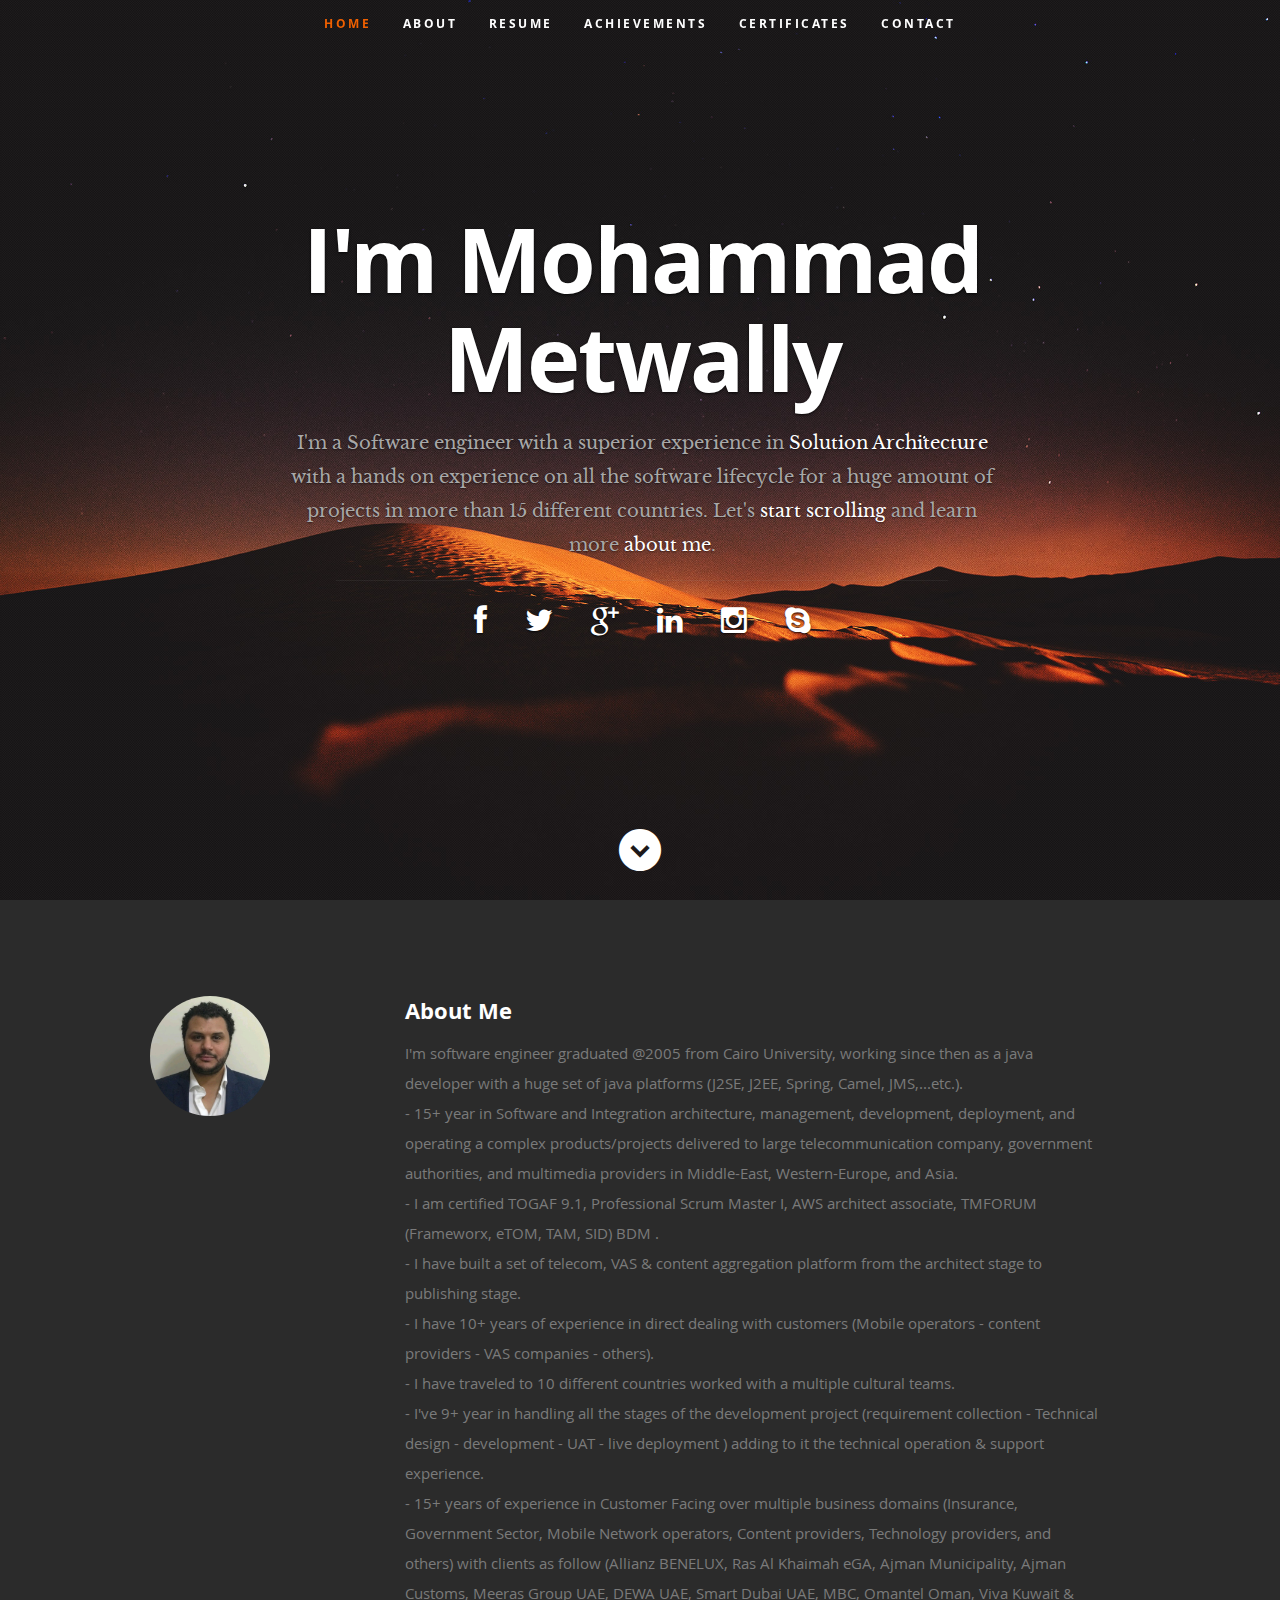
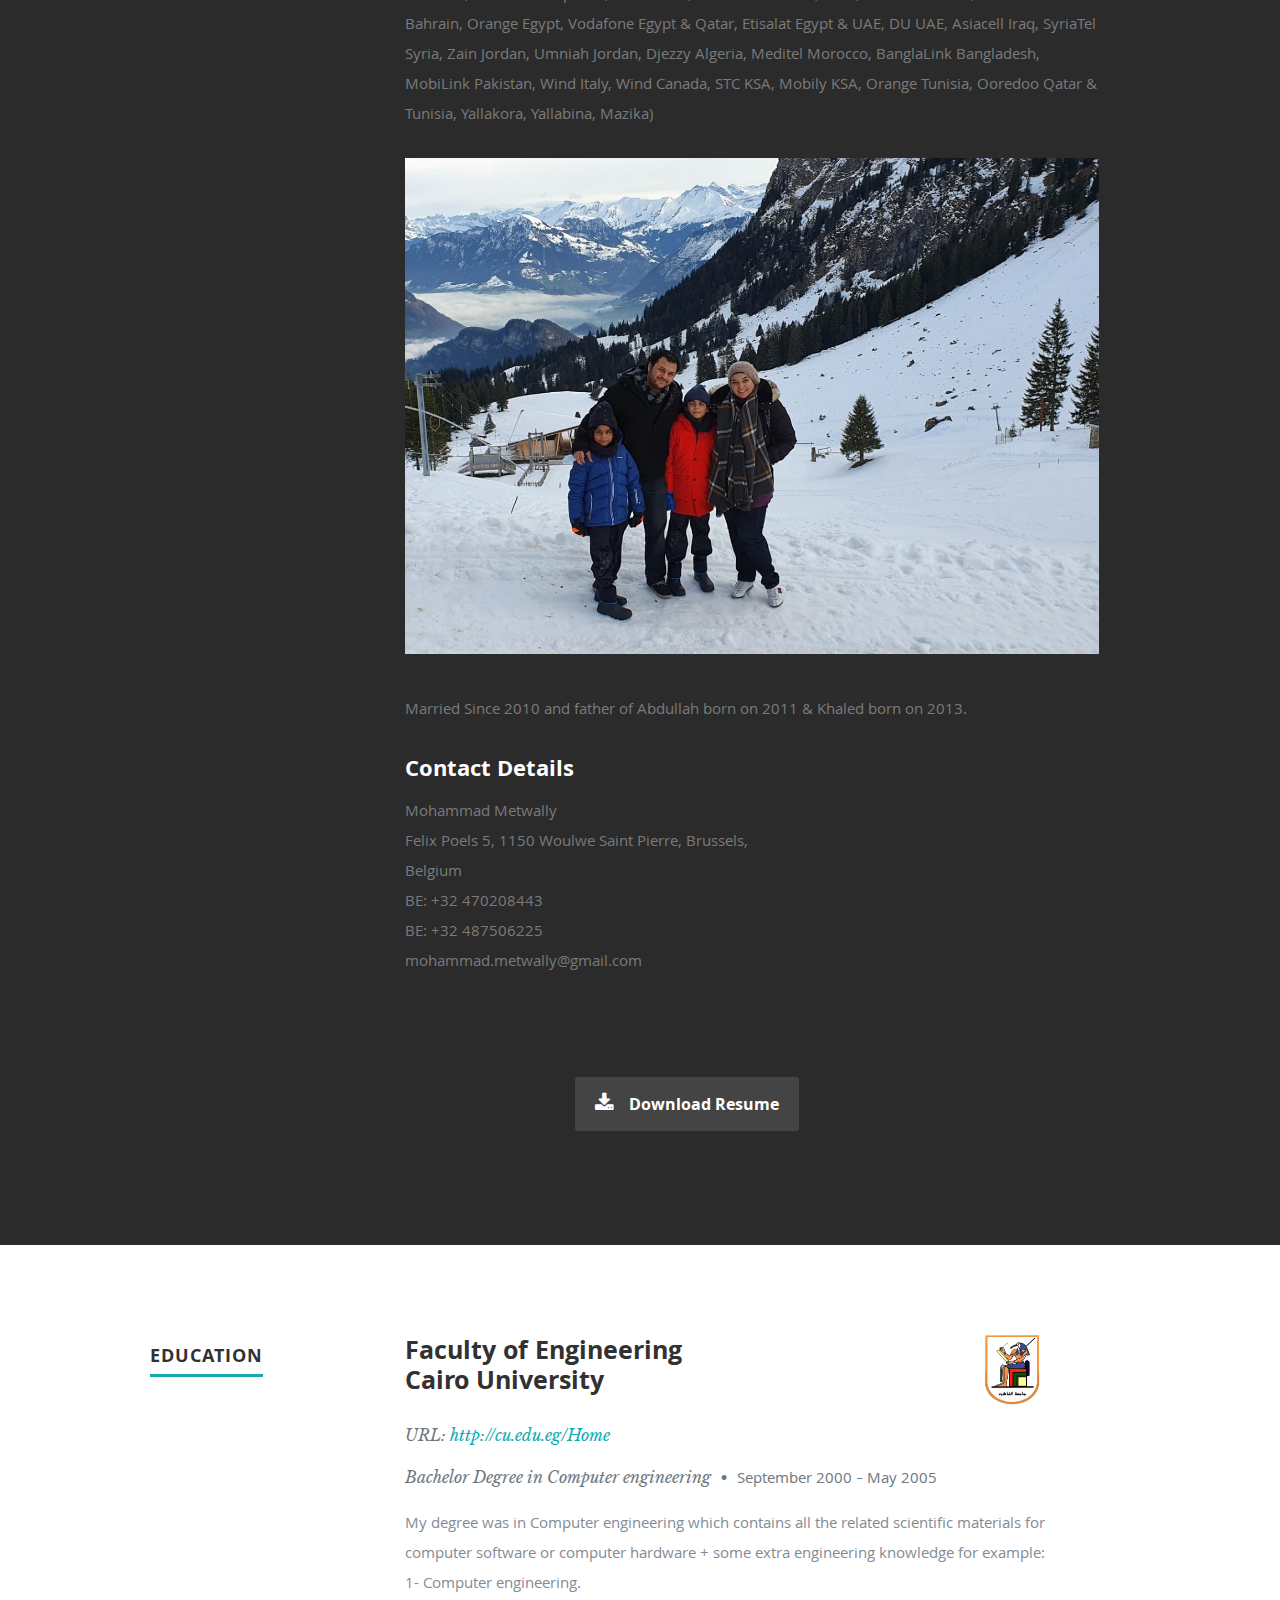
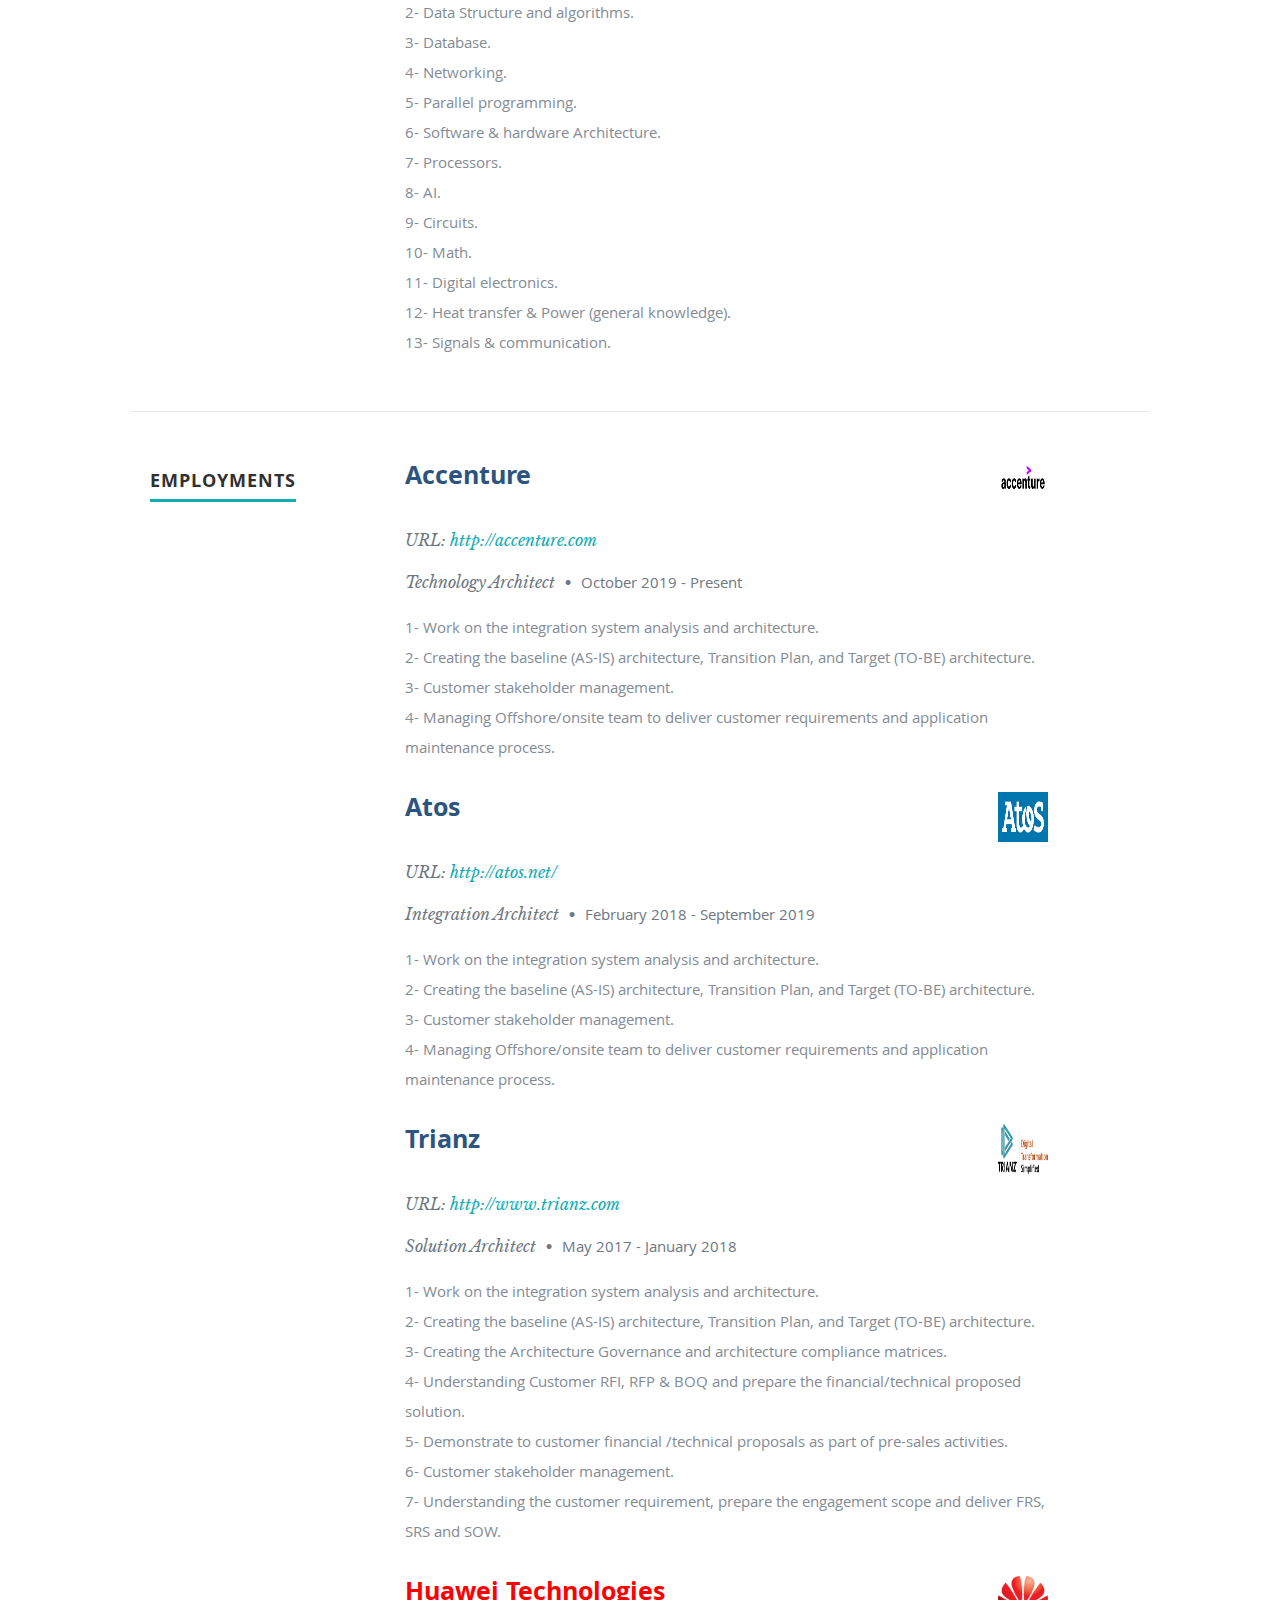
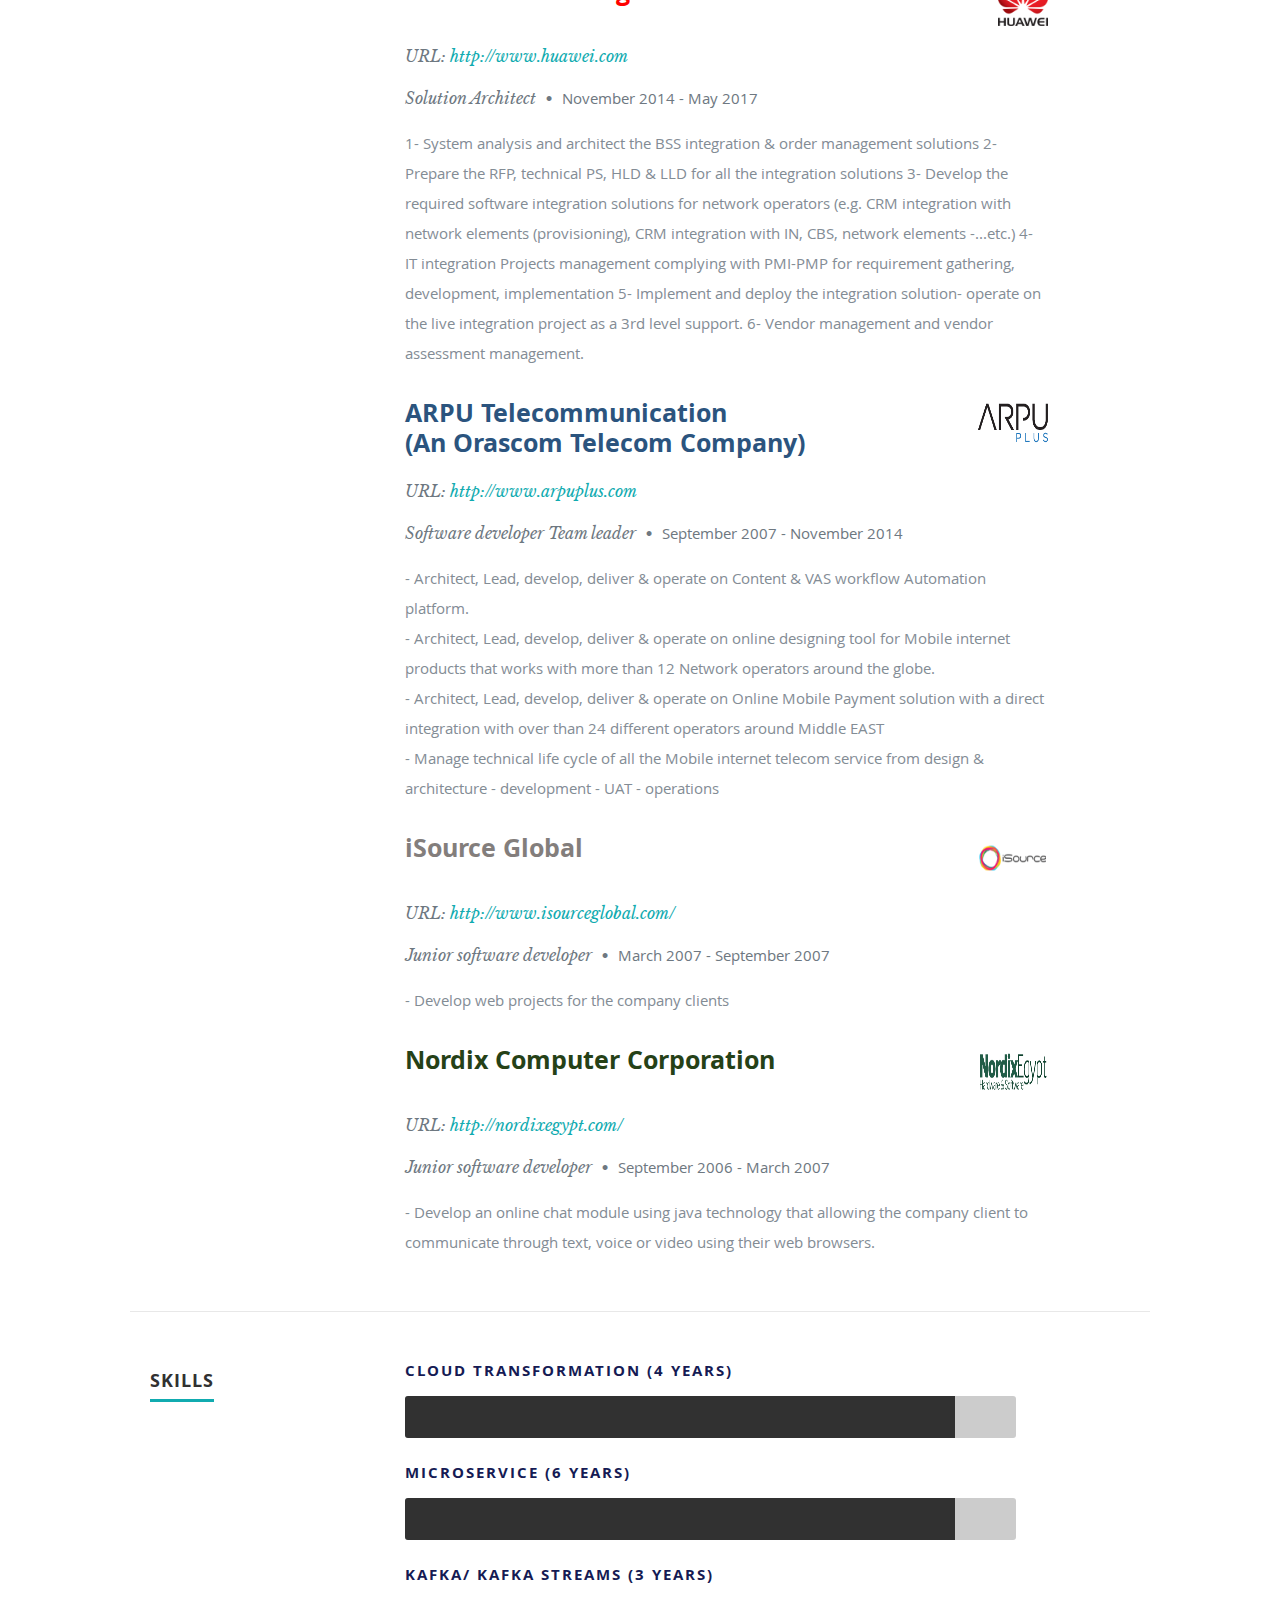
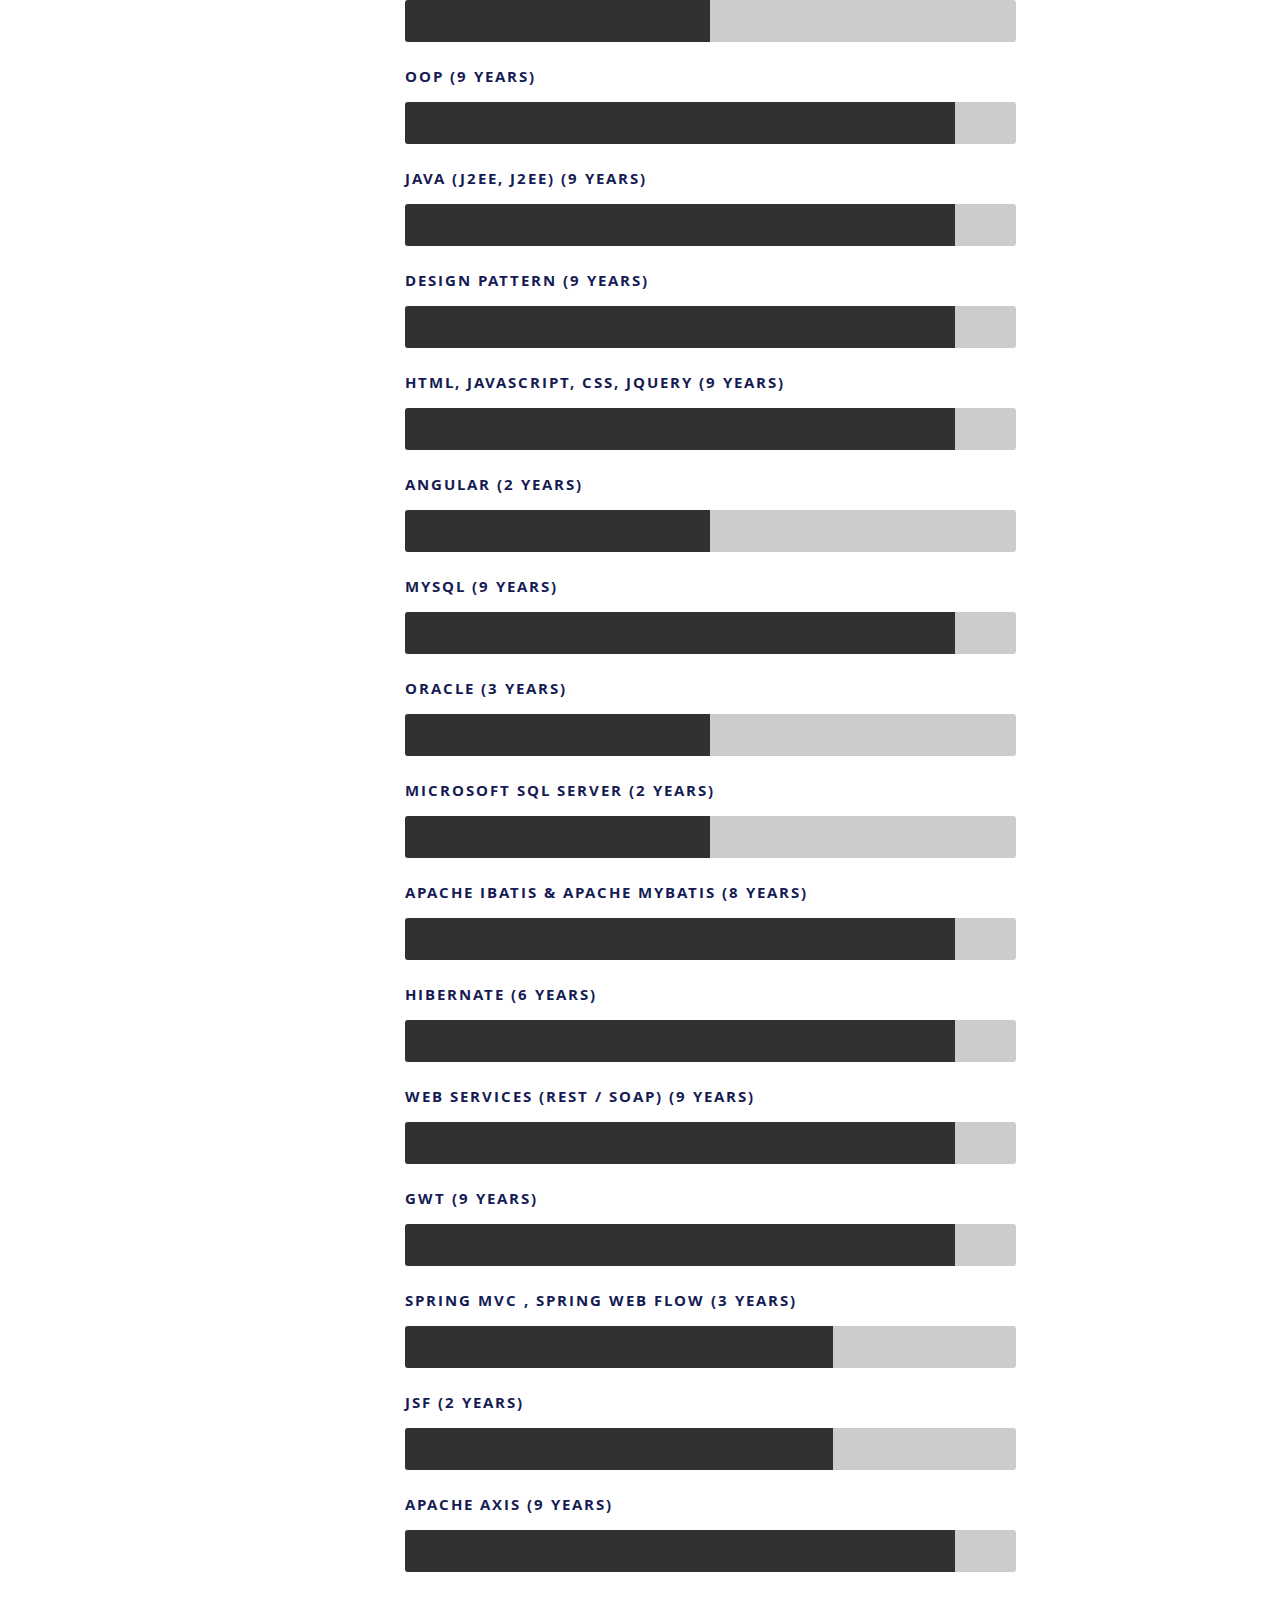
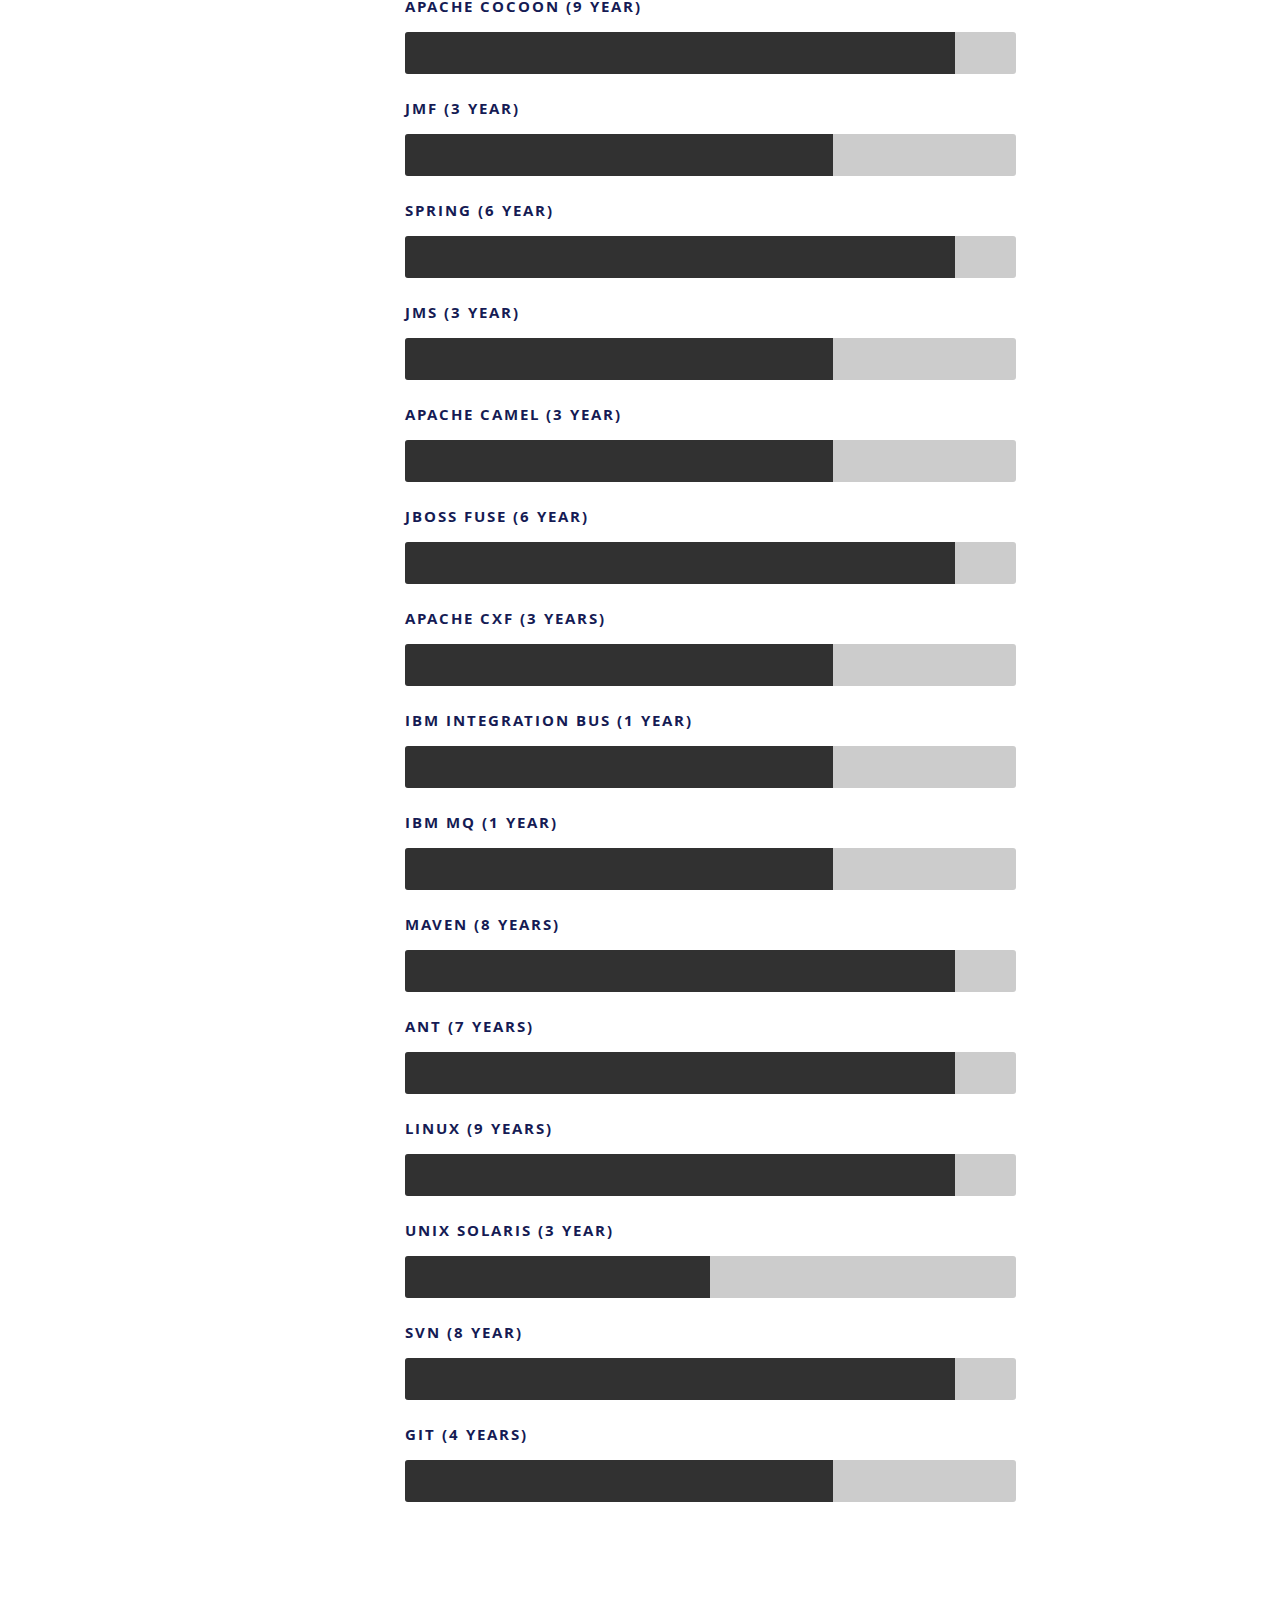
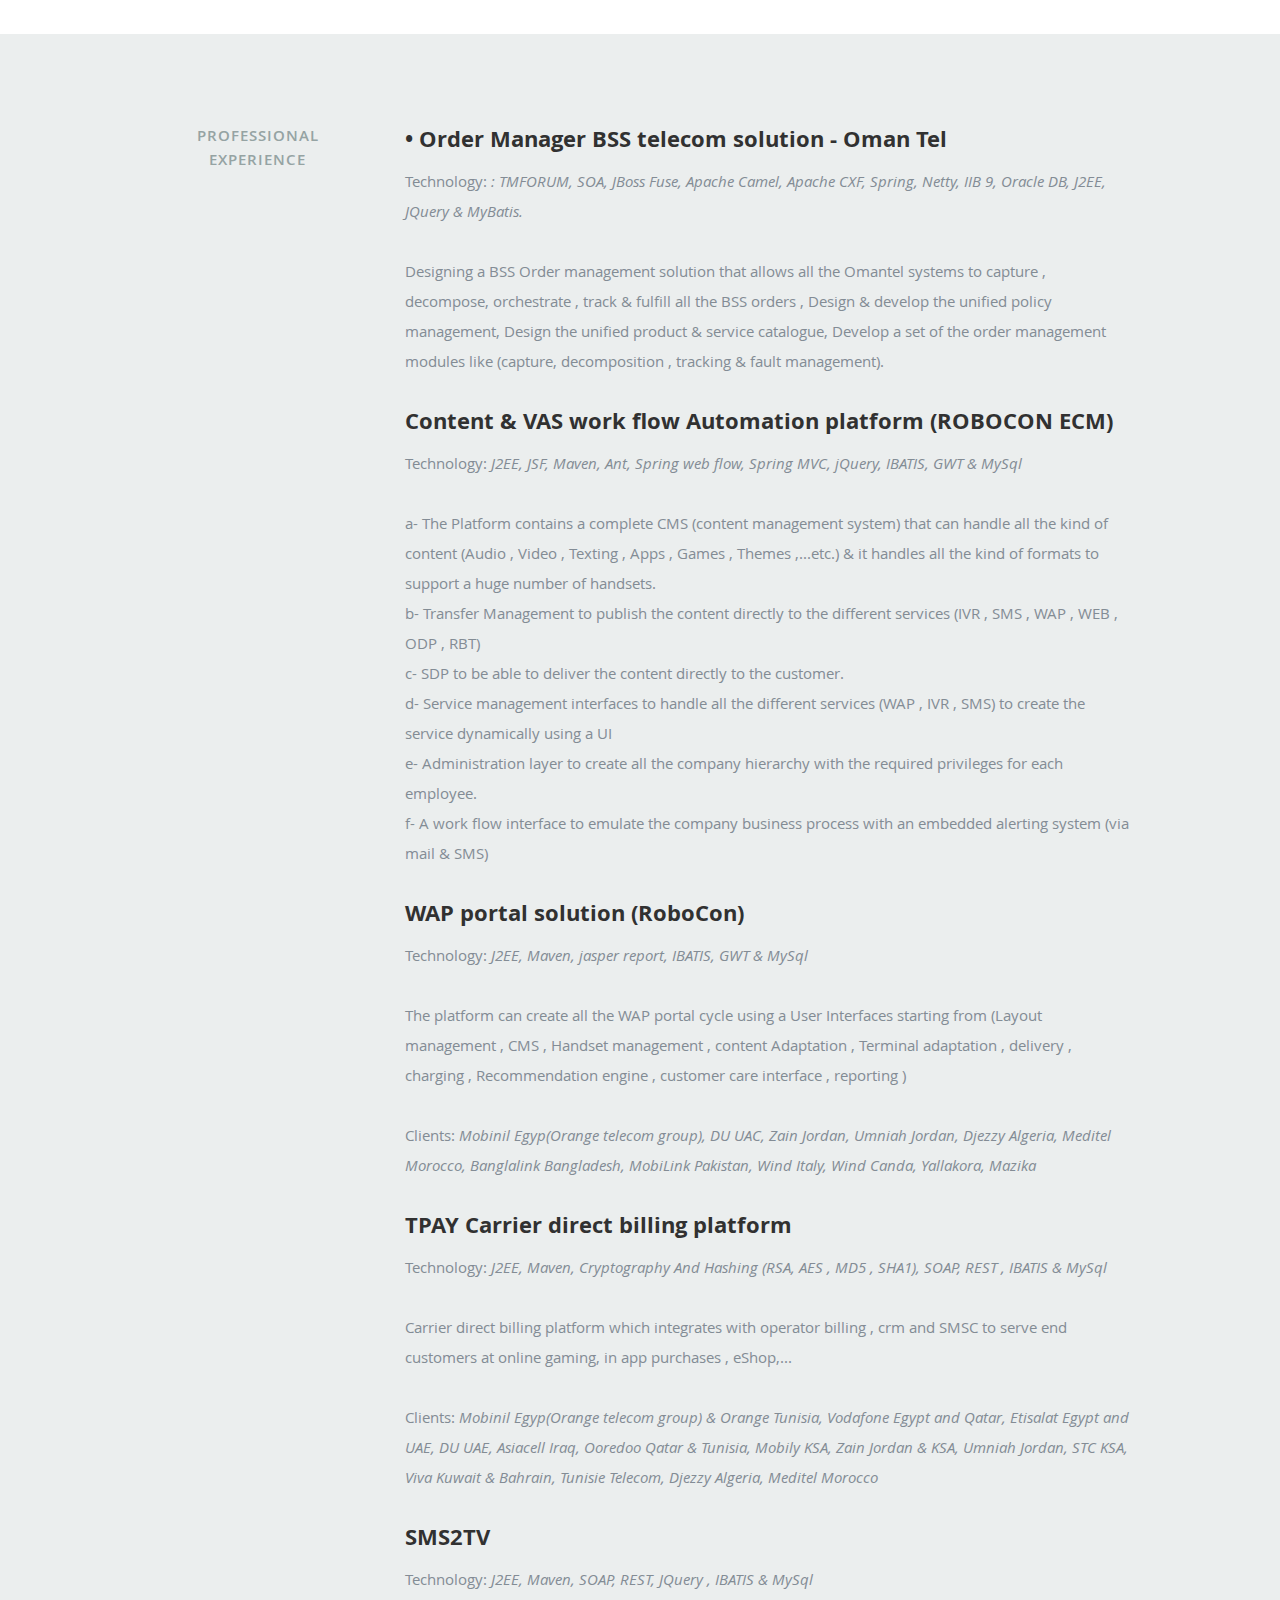
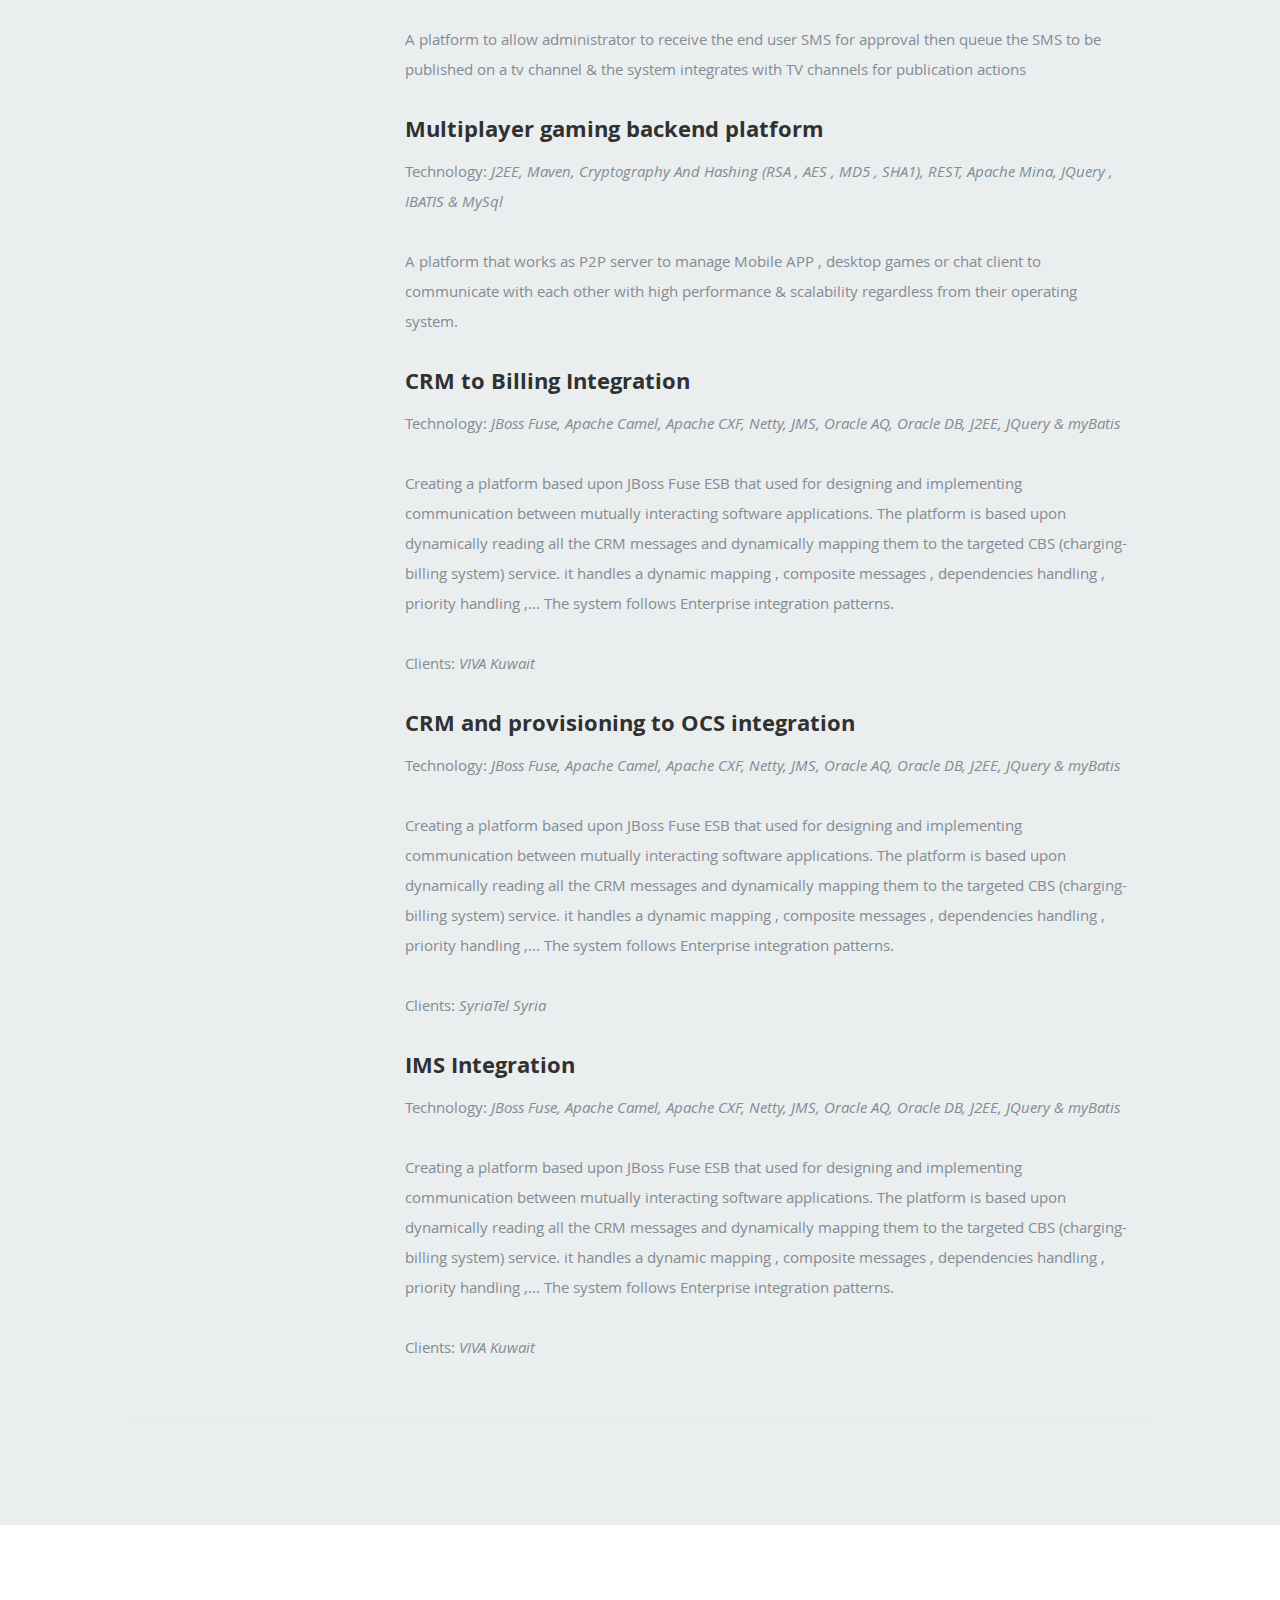
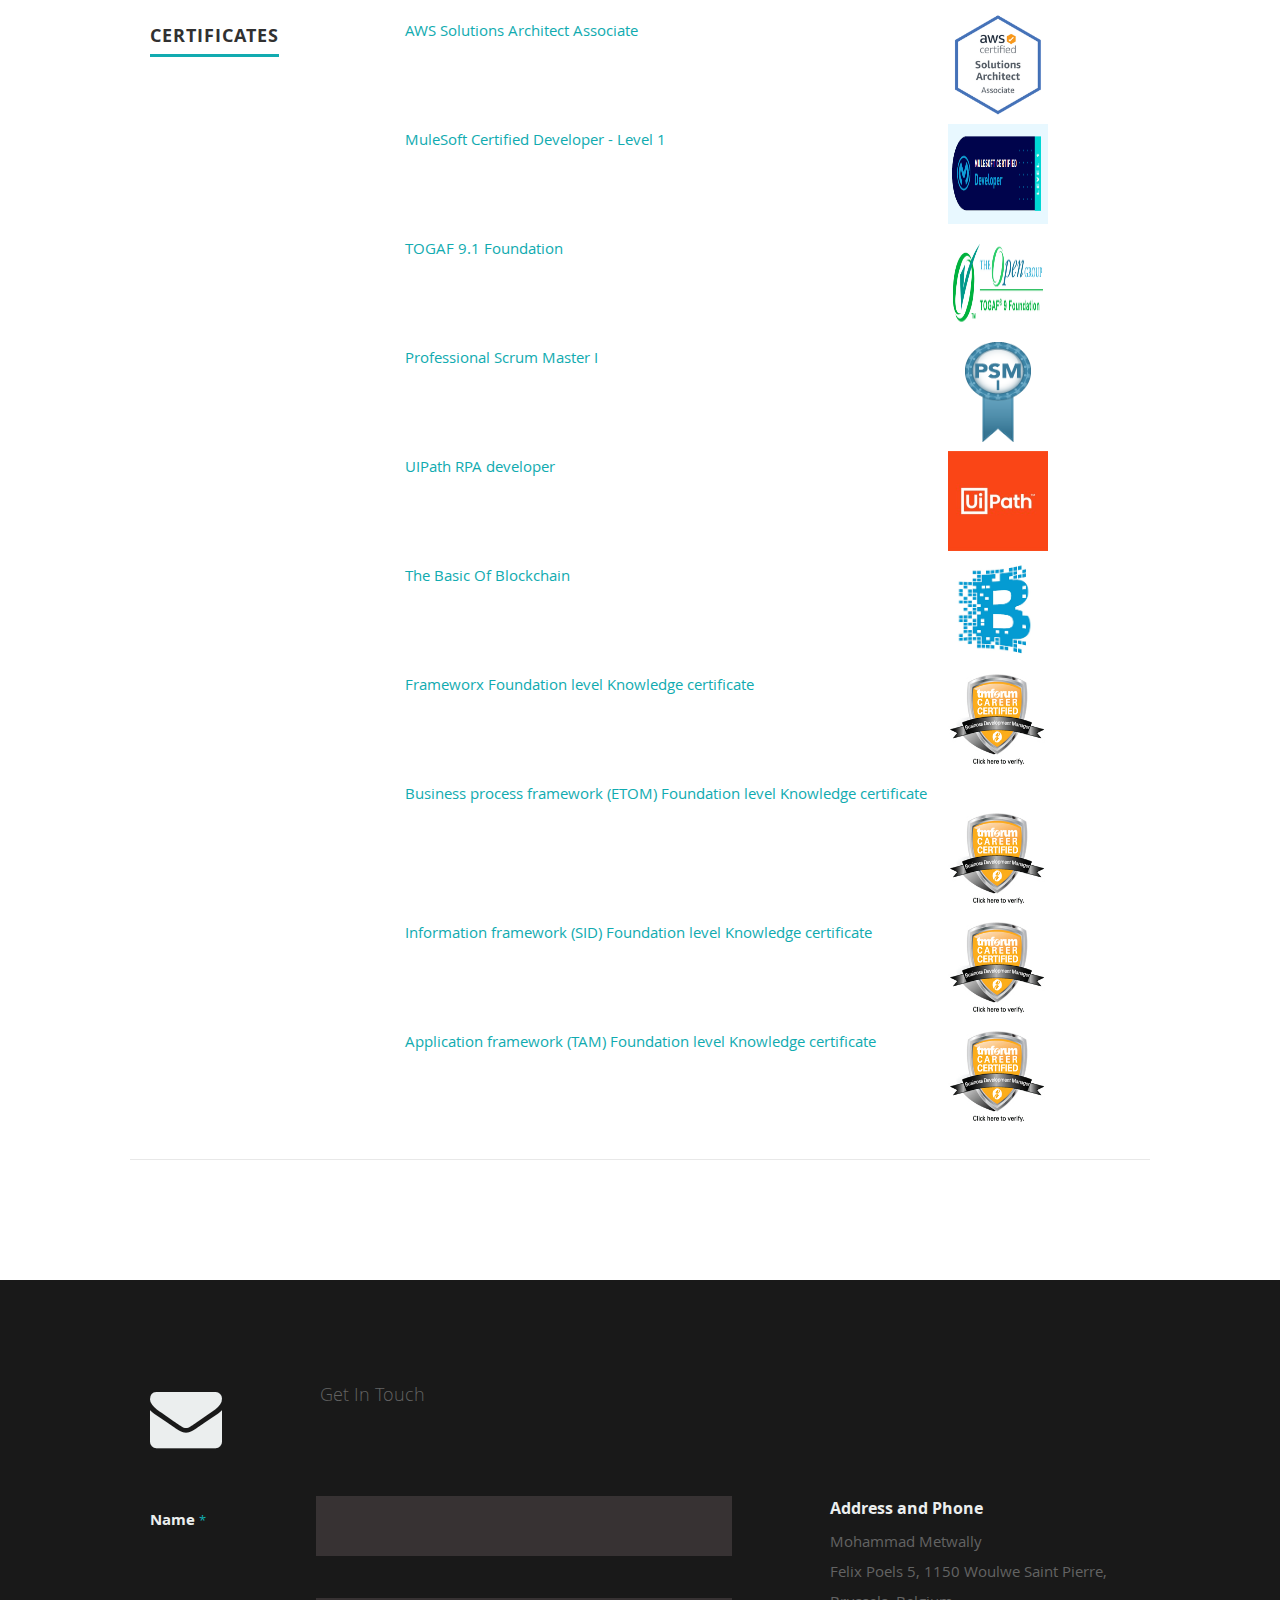
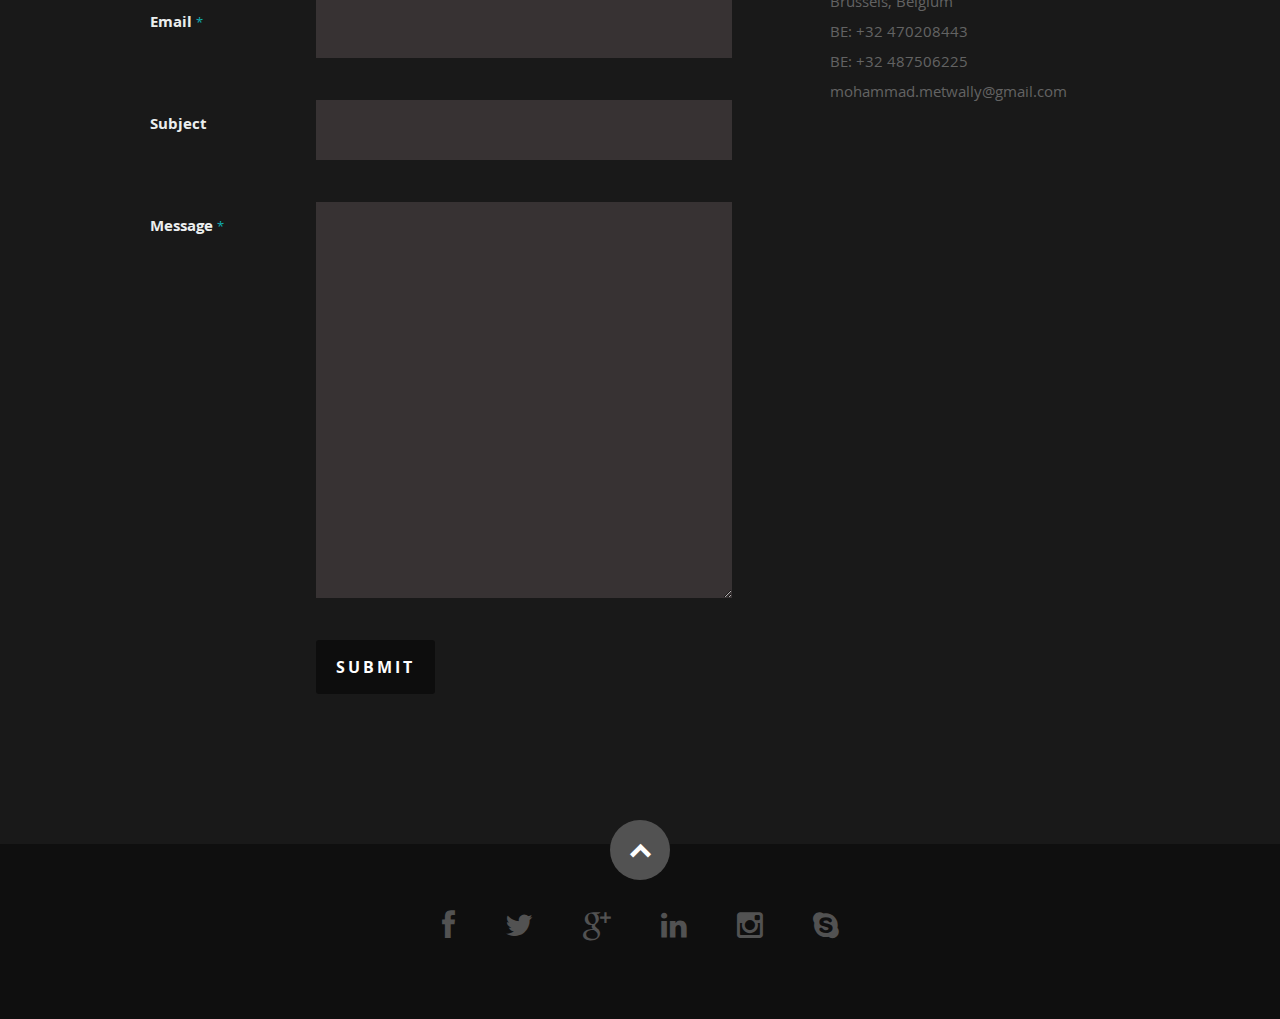
==== commit acaa2c03: "Update index.html" ====
--- a/index.html
+++ b/index.html
@@ -379,11 +379,12 @@
 						<li><span class="bar-expand expert"></span><em style="color:#151B54">Java (J2EE, J2EE) (9 years)</em></li>
 						<li><span class="bar-expand expert"></span><em style="color:#151B54">Design Pattern (9 years)</em></li>
 						<li><span class="bar-expand expert"></span><em style="color:#151B54">HTML, javaScript, CSS, JQuery (9 years)</em></li>
+						<li><span class="bar-expand mediumlevel"></span><em style="color:#151B54">Angular (2 years)</em></li>
 						<li><span class="bar-expand expert"></span><em style="color:#151B54">MYSQL (9 years)</em></li>
 						<li><span class="bar-expand mediumlevel"></span><em style="color:#151B54">Oracle (3 years)</em></li>
-						<li><span class="bar-expand entry"></span><em style="color:#151B54">Microsoft SQL server (2 years)</em></li>
+						<li><span class="bar-expand mediumlevel"></span><em style="color:#151B54">Microsoft SQL server (2 years)</em></li>
 						<li><span class="bar-expand expert"></span><em style="color:#151B54">Apache iBatis & Apache MyBatis (8 years)</em></li>
-						<li><span class="bar-expand mediumlevel"></span><em style="color:#151B54">Hibernate (2 years)</em></li>
+						<li><span class="bar-expand expert"></span><em style="color:#151B54">Hibernate (6 years)</em></li>
 						<li><span class="bar-expand expert"></span><em style="color:#151B54">Web services (REST / SOAP) (9 years)</em></li>
 						<li><span class="bar-expand expert"></span><em style="color:#151B54">GWT (9 years)</em></li>
 						<li><span class="bar-expand intermediate"></span><em style="color:#151B54">Spring MVC , Spring web flow (3 years)</em></li>
@@ -394,7 +395,7 @@
 						<li><span class="bar-expand expert"></span><em style="color:#151B54">Spring (6 year)</em></li>
 						<li><span class="bar-expand intermediate"></span><em style="color:#151B54">JMS (3 year)</em></li>						
 						<li><span class="bar-expand intermediate"></span><em style="color:#151B54">Apache Camel (3 year)</em></li>
-						<li><span class="bar-expand intermediate"></span><em style="color:#151B54">JBoss Fuse (3 year)</em></li>
+						<li><span class="bar-expand expert"></span><em style="color:#151B54">JBoss Fuse (6 year)</em></li>
 						<li><span class="bar-expand intermediate"></span><em style="color:#151B54">Apache CXF (3 years)</em></li>
 						<li><span class="bar-expand intermediate"></span><em style="color:#151B54">IBM Integration Bus (1 year)</em></li>
 						<li><span class="bar-expand intermediate"></span><em style="color:#151B54">IBM MQ (1 year)</em></li>
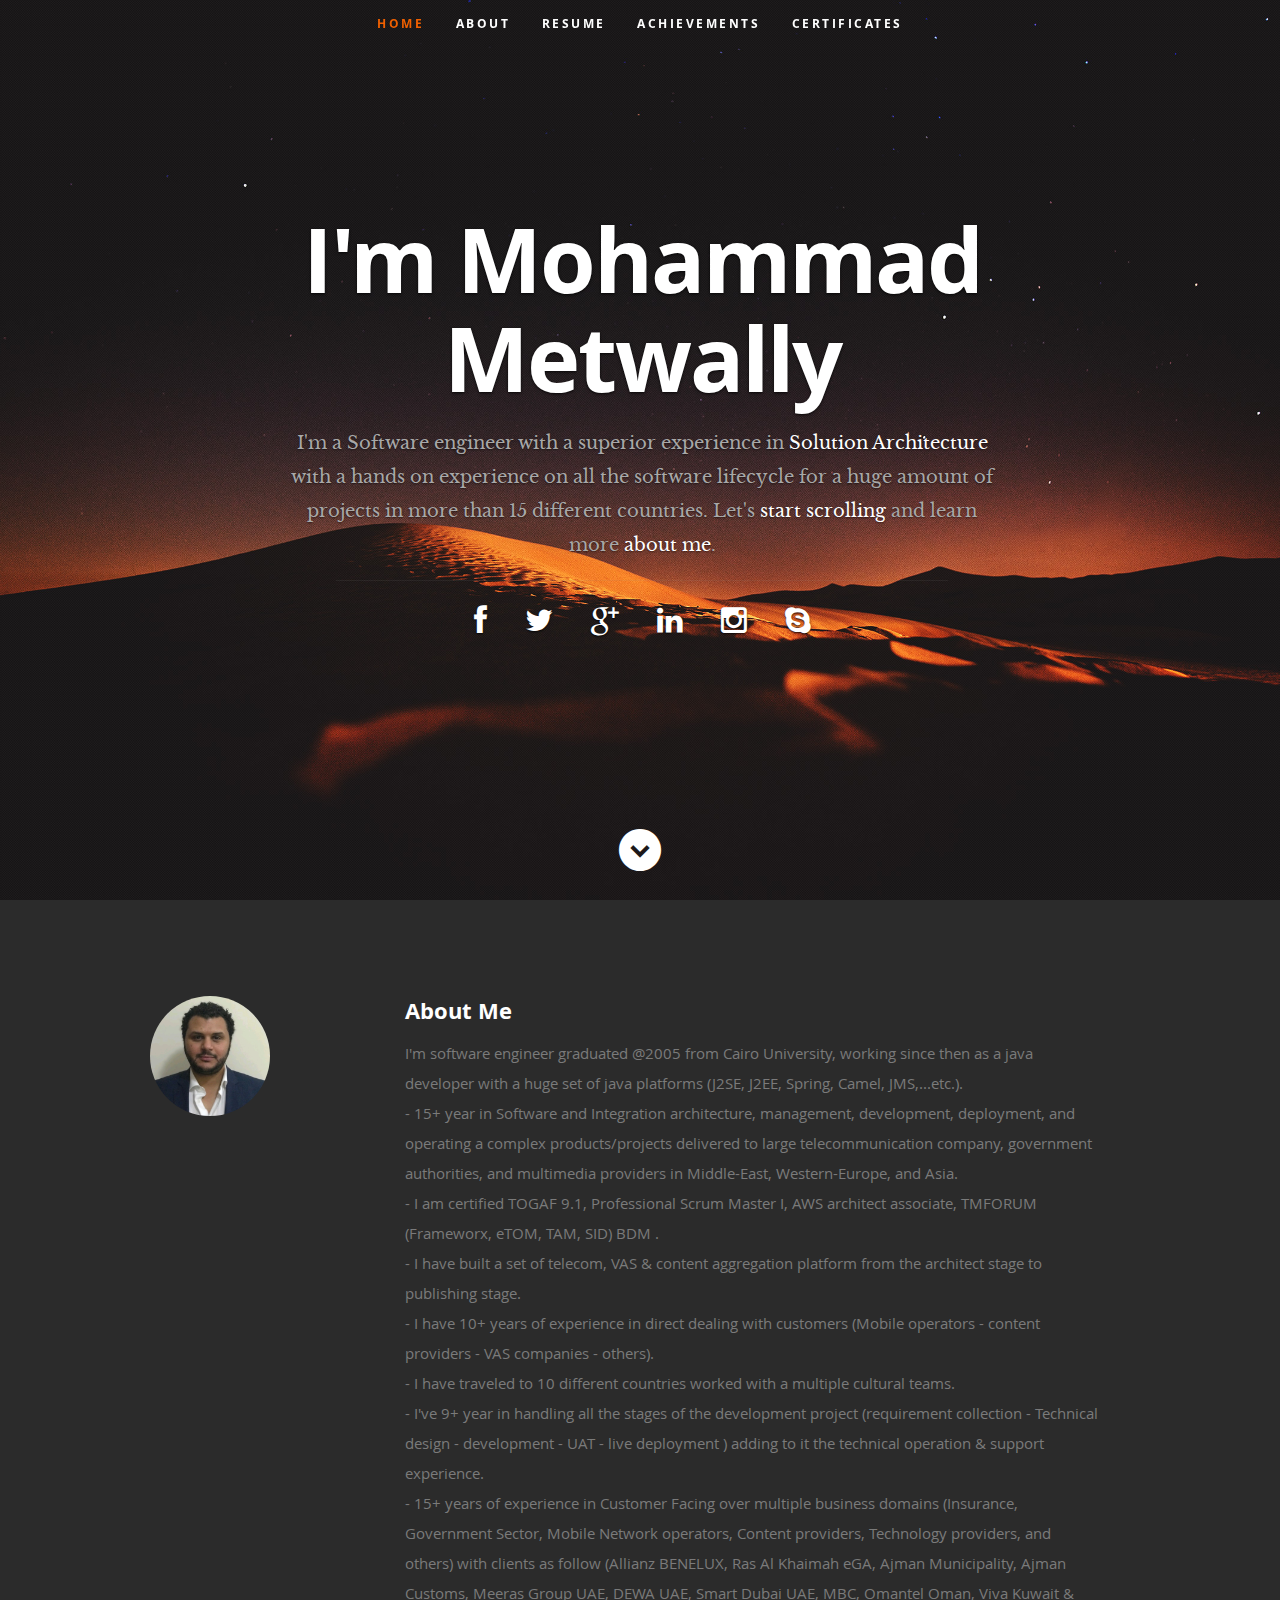
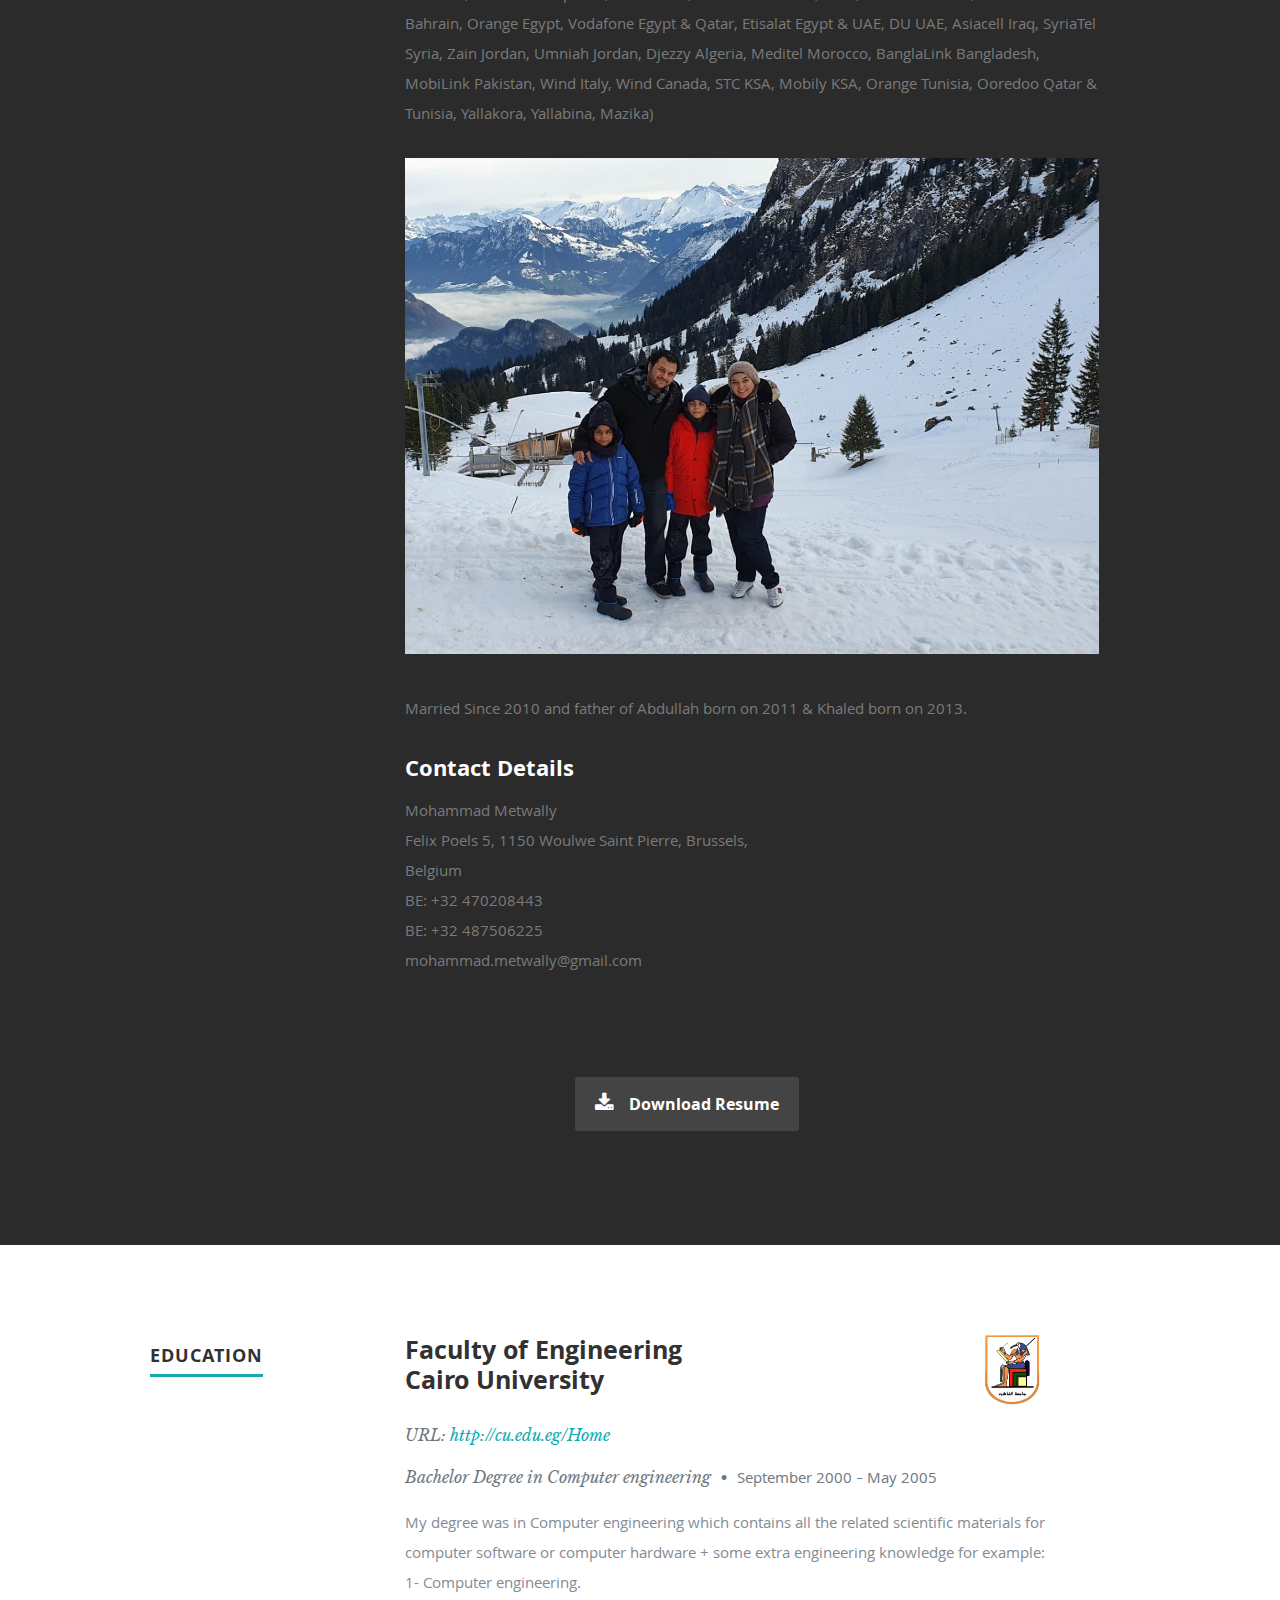
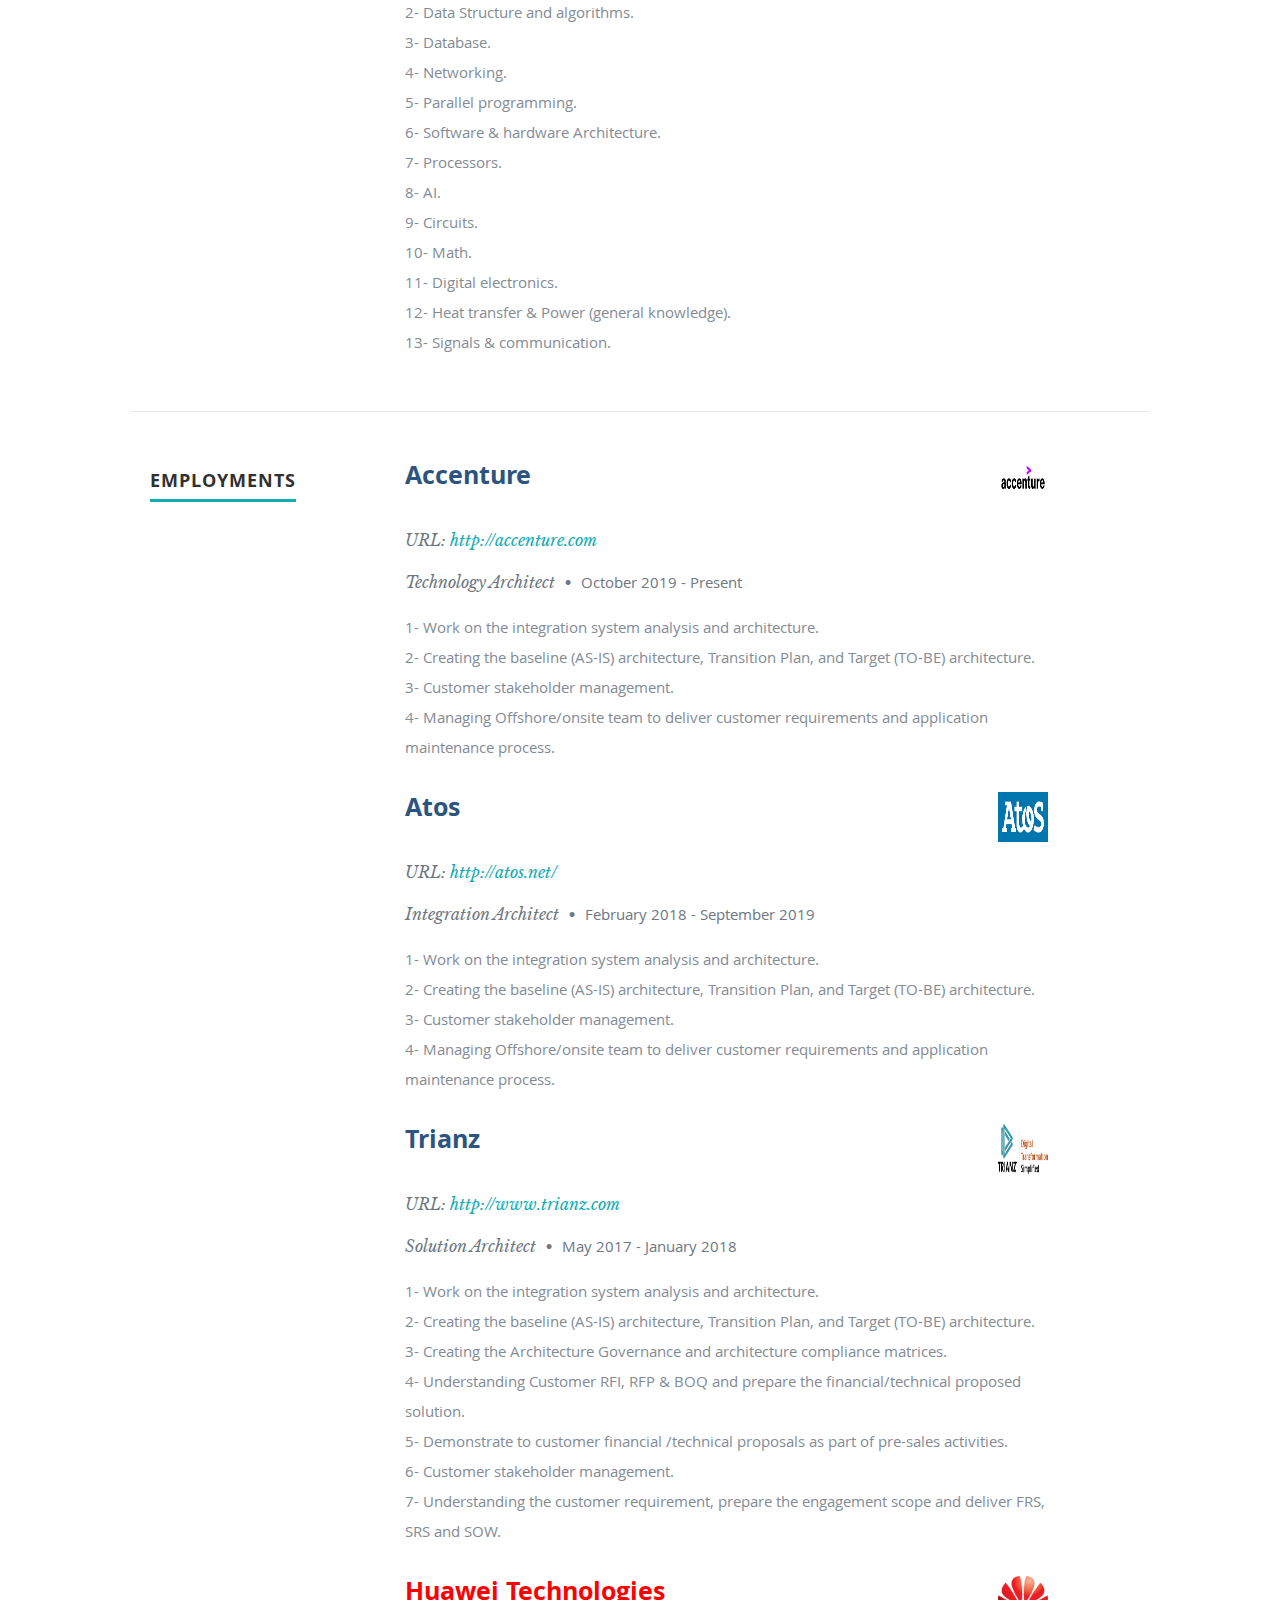
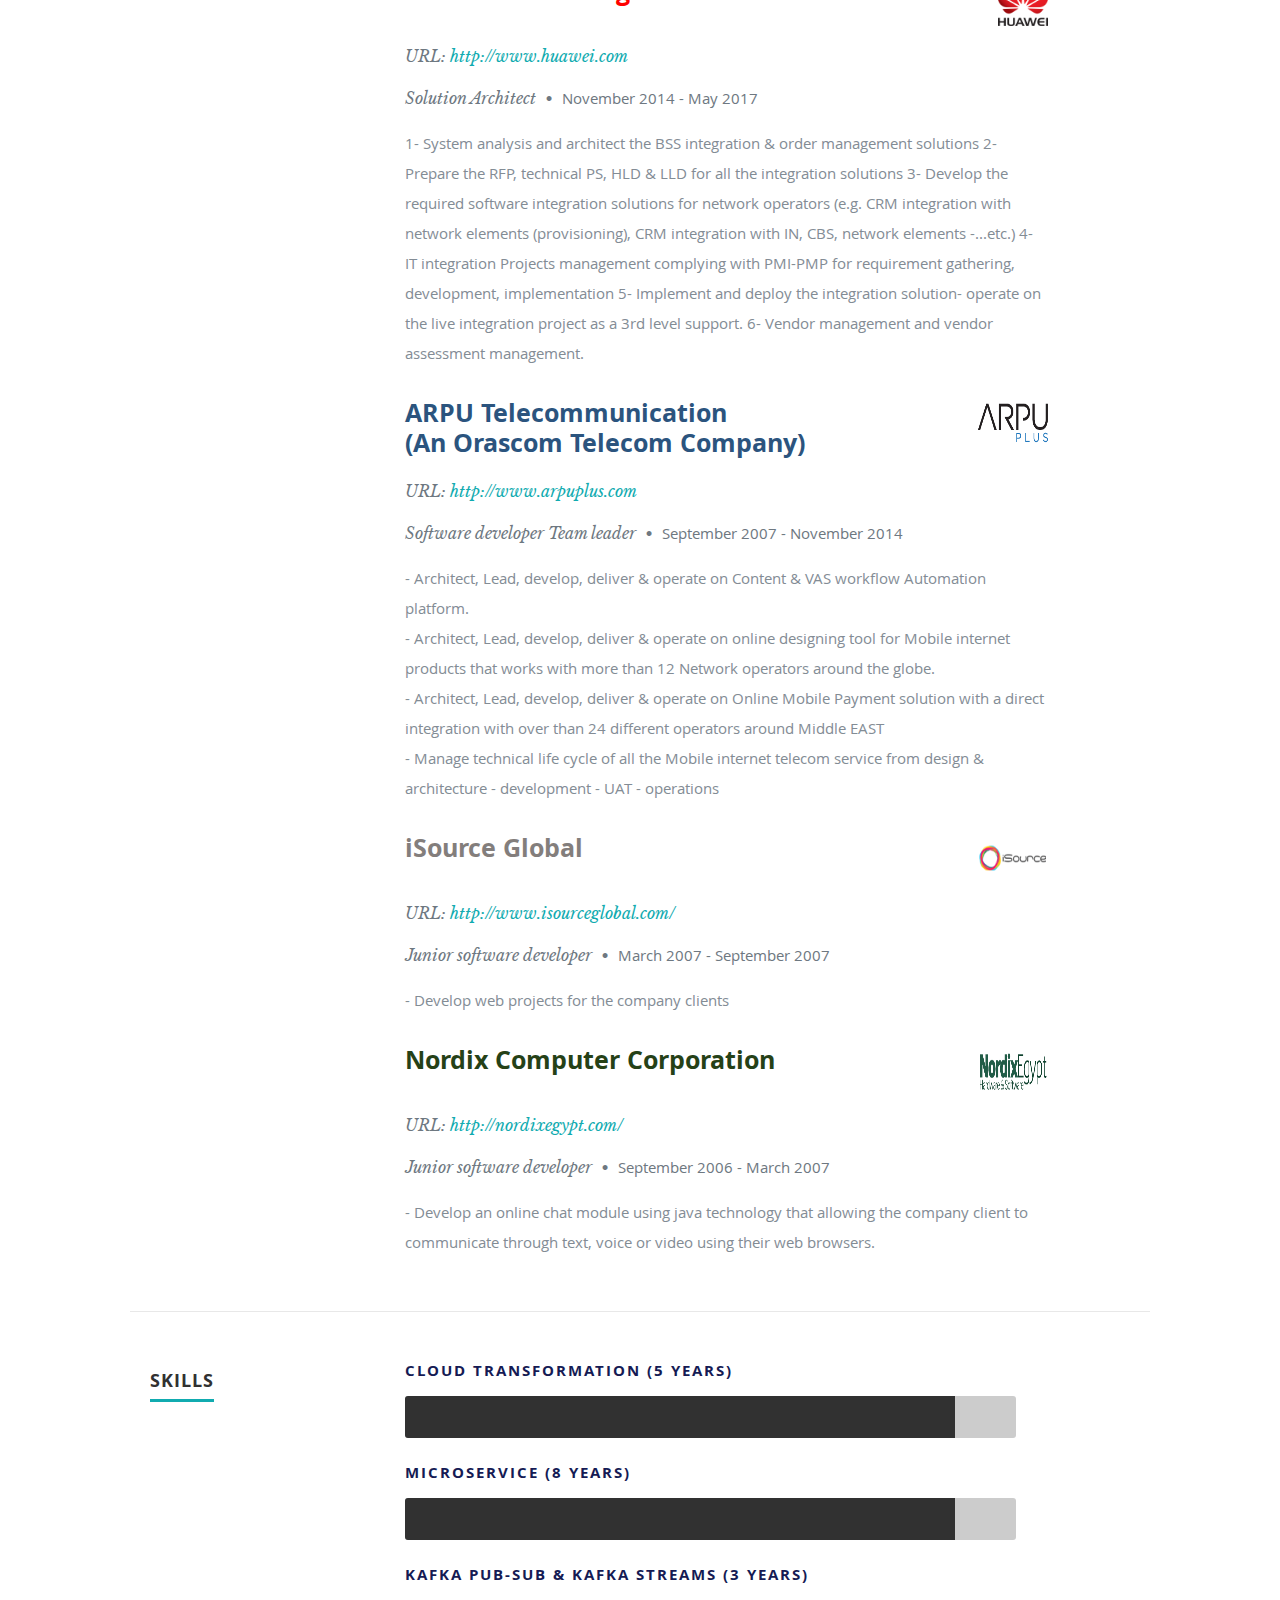
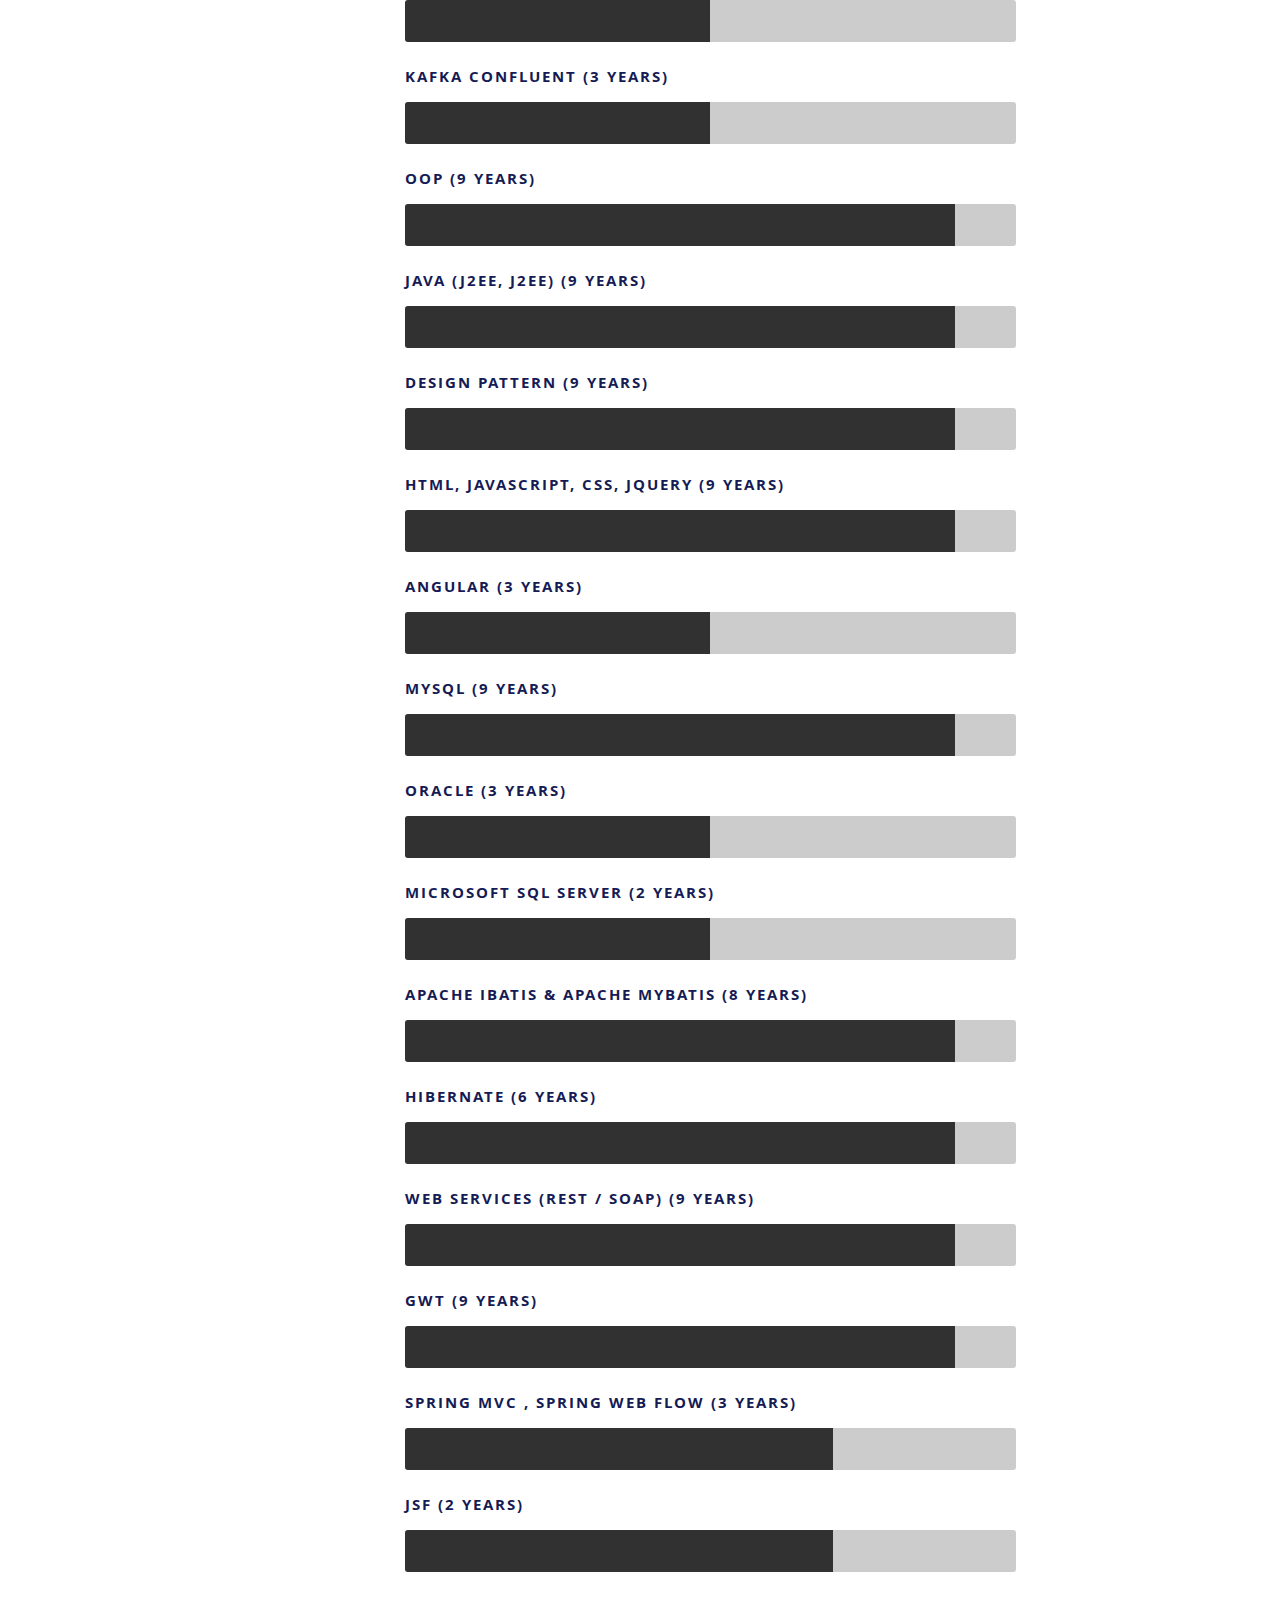
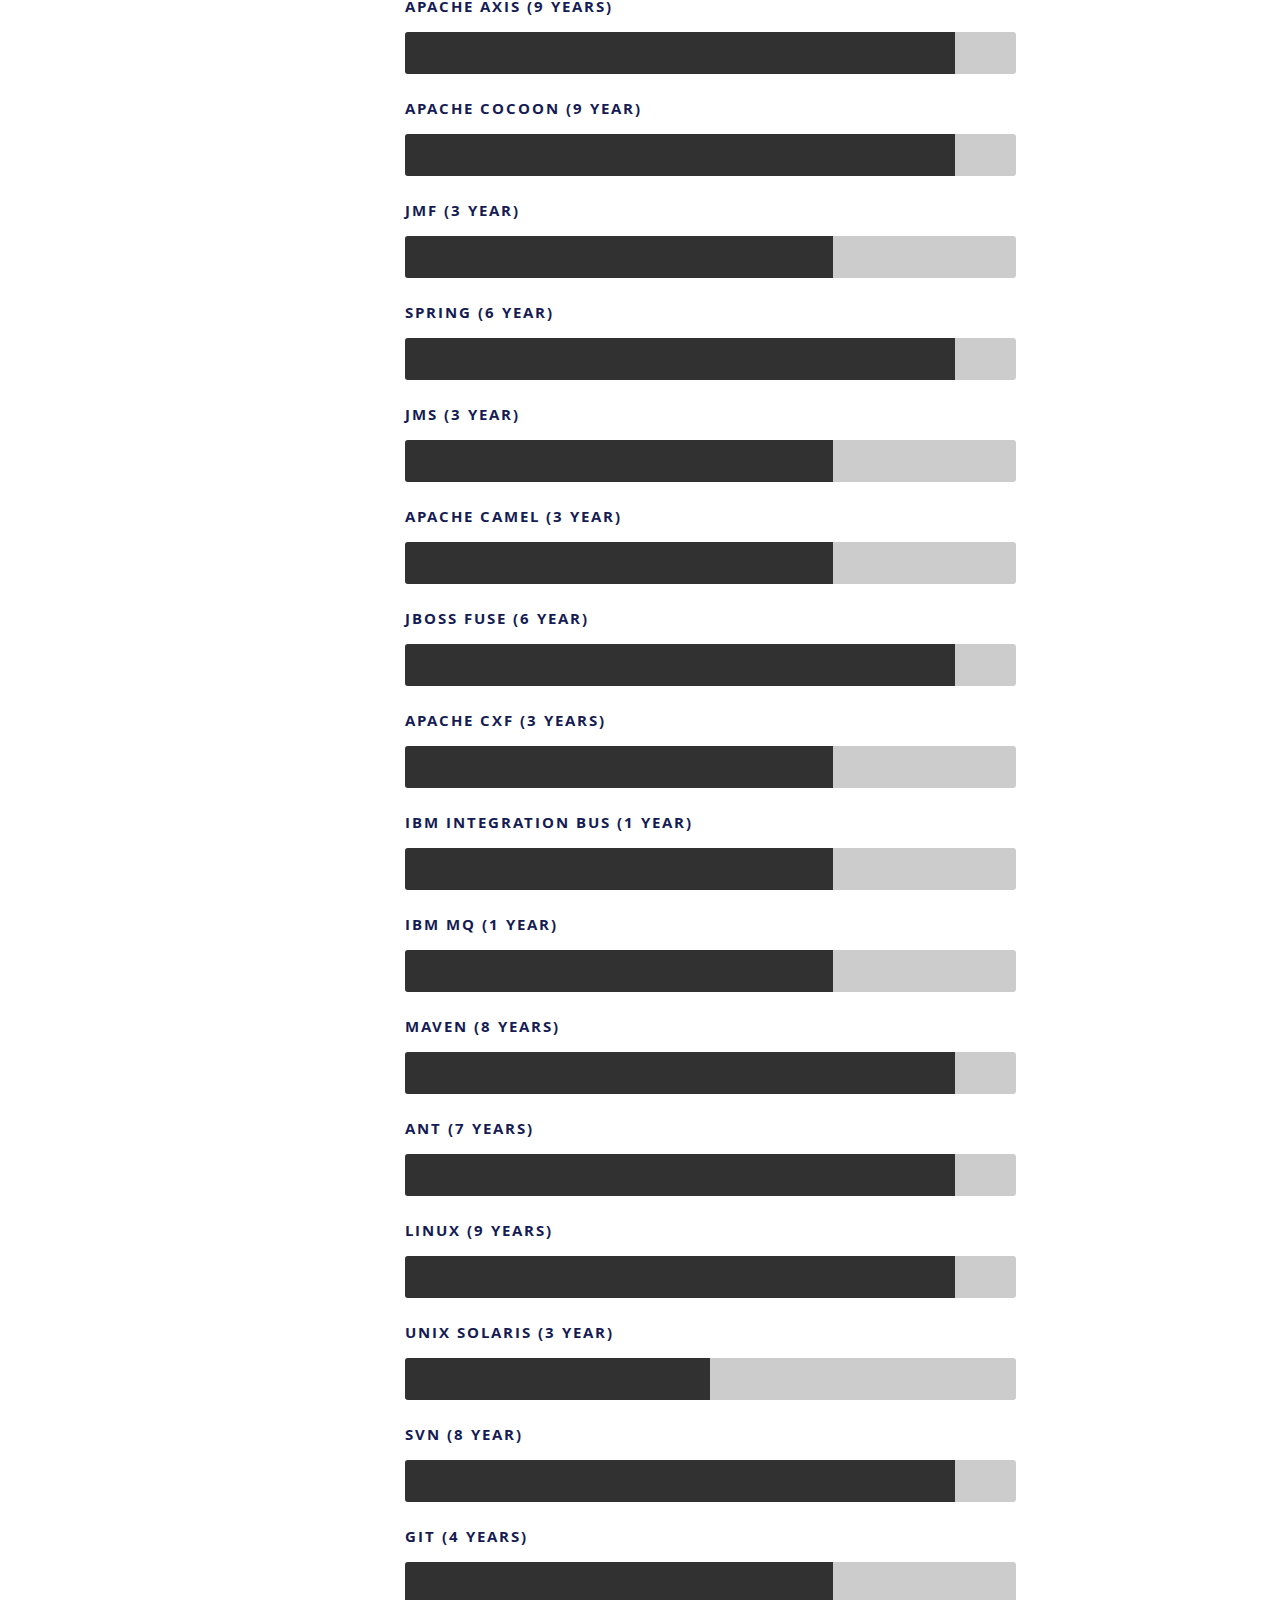
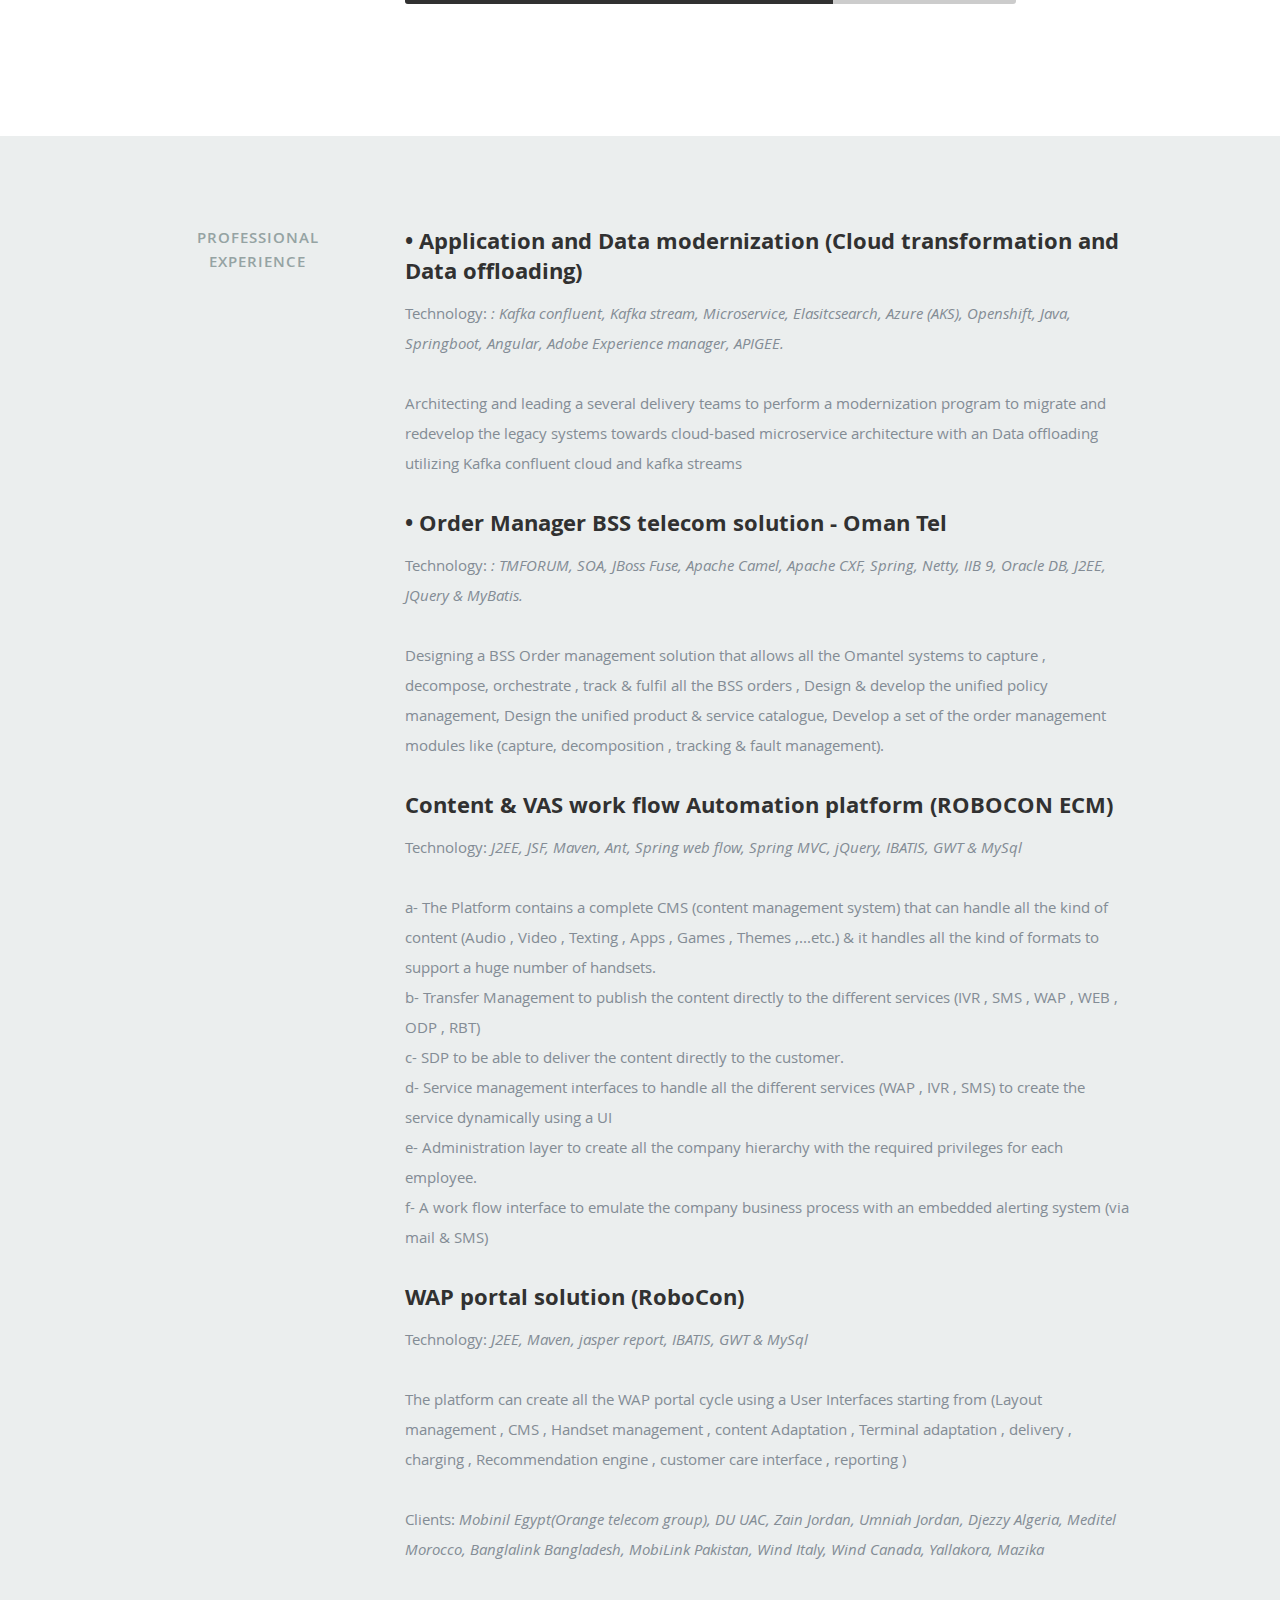
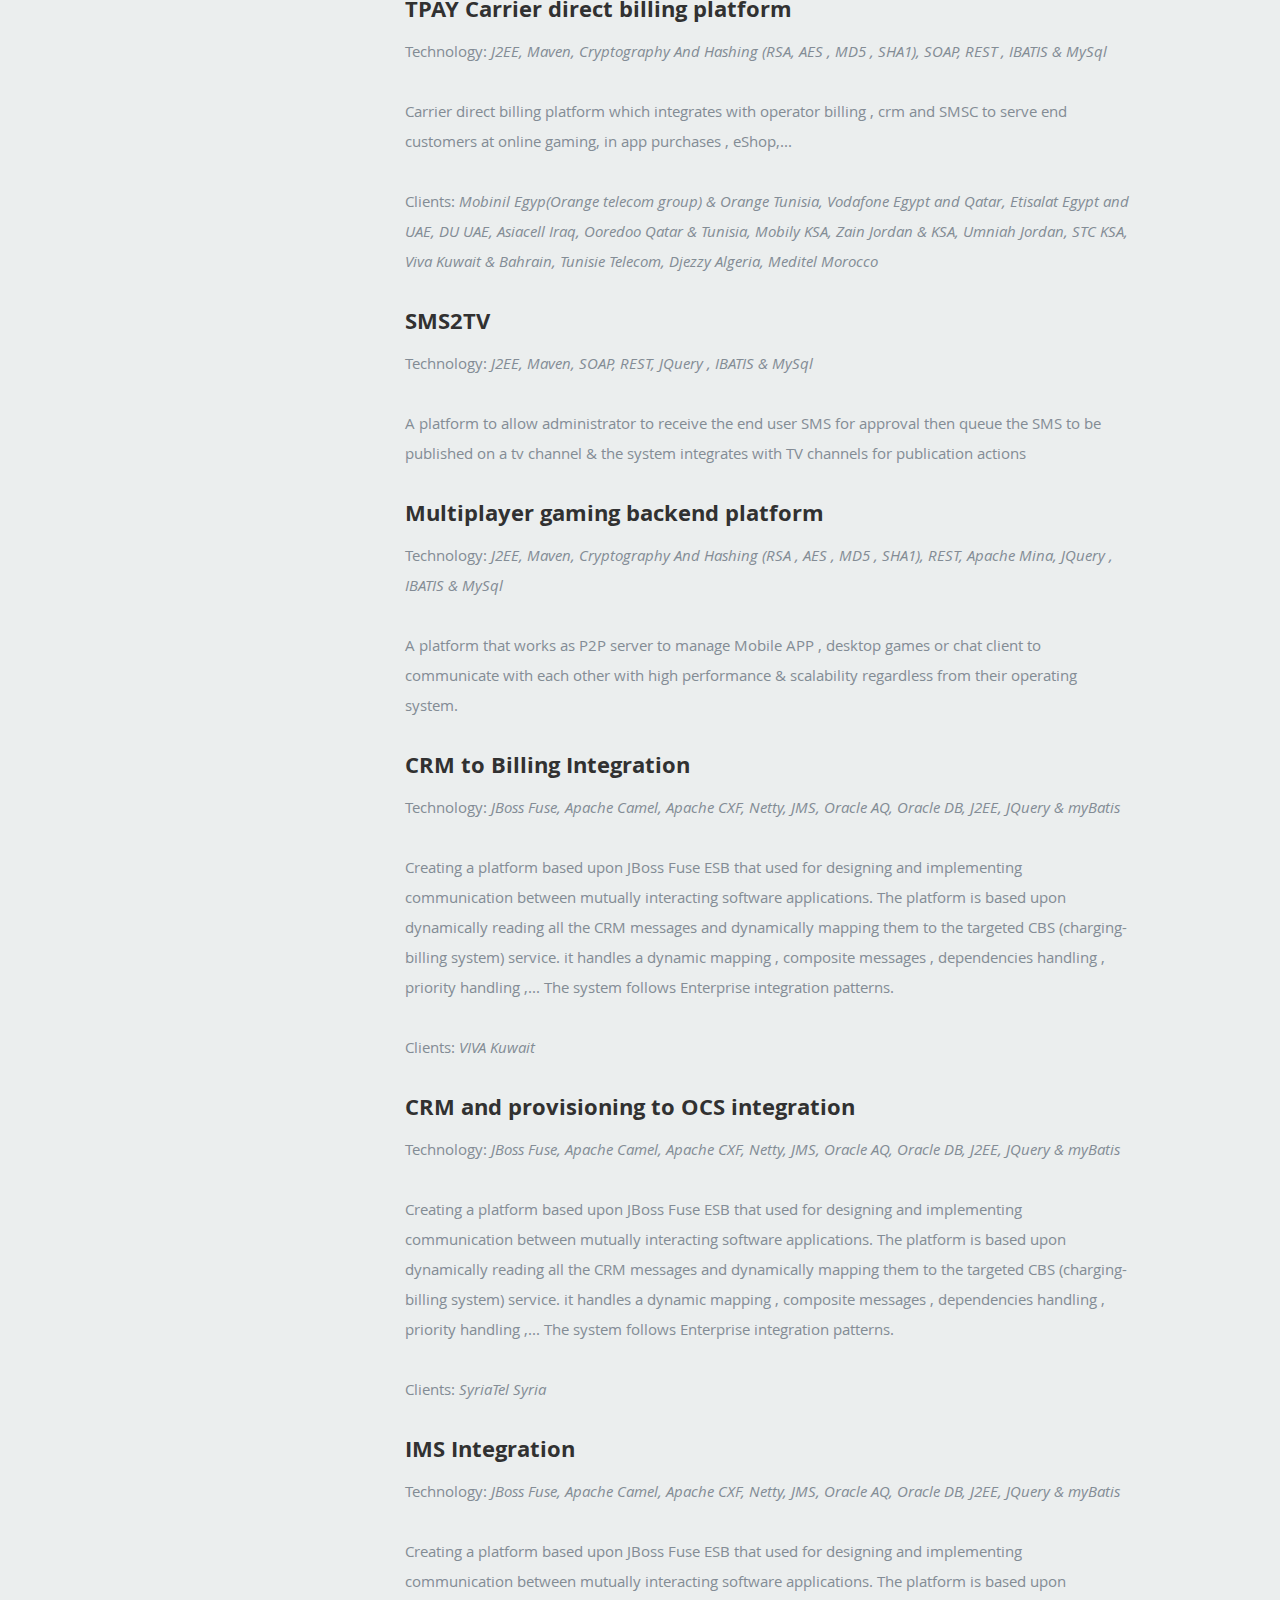
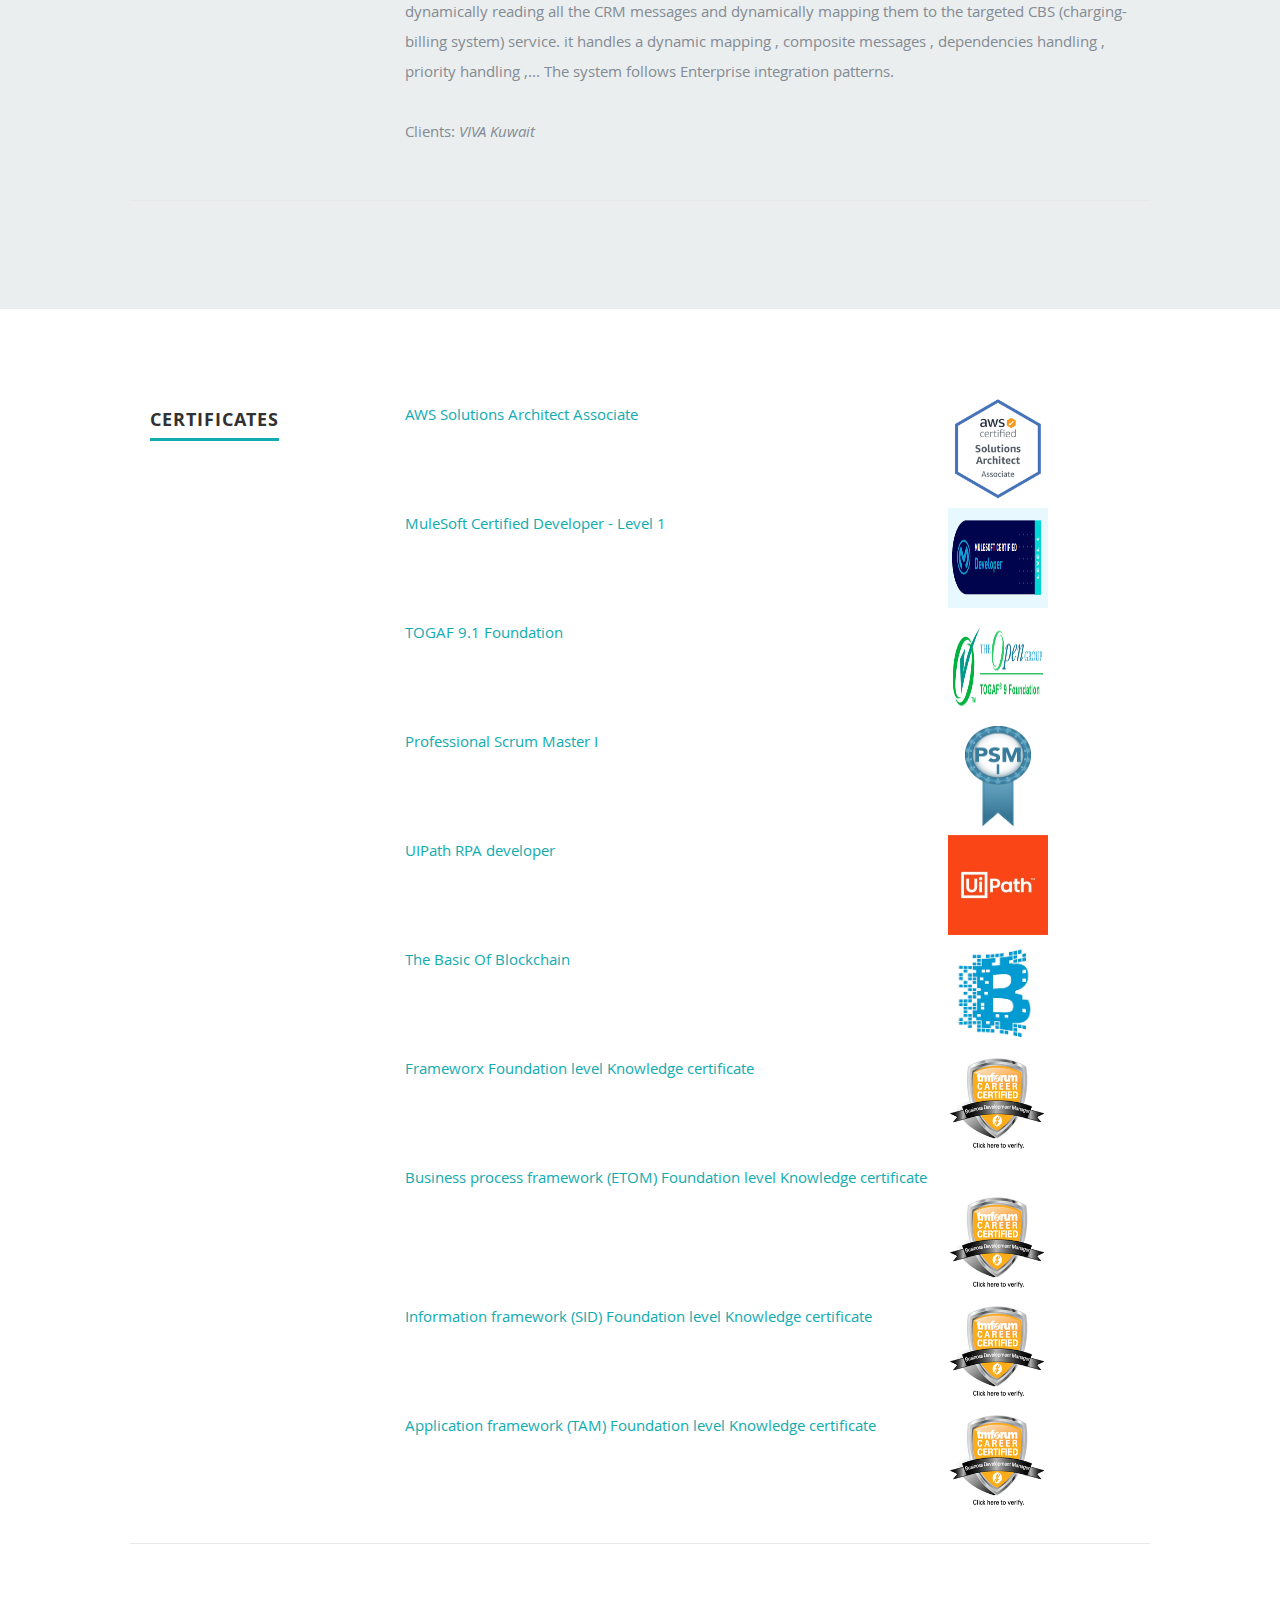
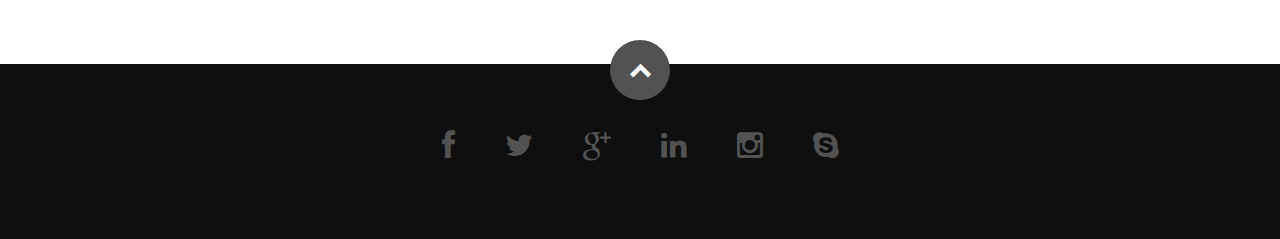
==== commit 5f4facaf: "Update index.html" ====
--- a/index.html
+++ b/index.html
@@ -48,8 +48,7 @@
             <li><a class="smoothscroll" href="#about">About</a></li>
 	         <li><a class="smoothscroll" href="#resume">Resume</a></li>
             <li><a class="smoothscroll" href="#portfolio">Achievements</a></li>
-			<li><a class="smoothscroll" href="#certificates">Certificates</a></li>	
-            <li><a class="smoothscroll" href="#contact">Contact</a></li>
+			<li><a class="smoothscroll" href="#certificates">Certificates</a></li>
          </ul> <!-- end #nav -->
 
       </nav> <!-- end #nav-wrap -->
@@ -372,14 +371,15 @@
 				<div class="bars">
 
 				   <ul class="skills">
-						<li><span class="bar-expand expert"></span><em style="color:#151B54">Cloud transformation (4 years)</em></li>
-						<li><span class="bar-expand expert"></span><em style="color:#151B54">Microservice (6 years)</em></li>
-						<li><span class="bar-expand mediumlevel"></span><em style="color:#151B54">Kafka/ Kafka streams (3 years)</em></li>
+						<li><span class="bar-expand expert"></span><em style="color:#151B54">Cloud transformation (5 years)</em></li>
+						<li><span class="bar-expand expert"></span><em style="color:#151B54">Microservice (8 years)</em></li>
+						<li><span class="bar-expand mediumlevel"></span><em style="color:#151B54">Kafka Pub-Sub & Kafka streams (3 years)</em></li>
+						<li><span class="bar-expand mediumlevel"></span><em style="color:#151B54">Kafka Confluent (3 years)</em></li>
 						<li><span class="bar-expand expert"></span><em style="color:#151B54">OOP (9 years)</em></li>
 						<li><span class="bar-expand expert"></span><em style="color:#151B54">Java (J2EE, J2EE) (9 years)</em></li>
 						<li><span class="bar-expand expert"></span><em style="color:#151B54">Design Pattern (9 years)</em></li>
 						<li><span class="bar-expand expert"></span><em style="color:#151B54">HTML, javaScript, CSS, JQuery (9 years)</em></li>
-						<li><span class="bar-expand mediumlevel"></span><em style="color:#151B54">Angular (2 years)</em></li>
+						<li><span class="bar-expand mediumlevel"></span><em style="color:#151B54">Angular (3 years)</em></li>
 						<li><span class="bar-expand expert"></span><em style="color:#151B54">MYSQL (9 years)</em></li>
 						<li><span class="bar-expand mediumlevel"></span><em style="color:#151B54">Oracle (3 years)</em></li>
 						<li><span class="bar-expand mediumlevel"></span><em style="color:#151B54">Microsoft SQL server (2 years)</em></li>
@@ -425,7 +425,21 @@
          </div>
 
          <div class="nine columns main-col">
-
+		 
+		 <div class="row item">
+
+               <div class="twelve columns">
+
+                  <h3>•	Application and Data modernization (Cloud transformation and Data offloading) </h3>
+                  <p class="info">Technology: <em class=""> : Kafka confluent, Kafka stream, Microservice, Elasitcsearch, Azure (AKS), Openshift, Java, Springboot, Angular, Adobe Experience manager, APIGEE.</em></p>
+                  <p>
+				Architecting and leading a several delivery teams to perform a modernization program to migrate and redevelop the legacy systems towards cloud-based microservice architecture with an Data offloading utilizing Kafka confluent cloud and kafka streams   <br/>
+                  </p>
+				  
+				    
+               </div>
+
+            </div> <!-- item end -->
 		 <div class="row item">
 
                <div class="twelve columns">
@@ -433,7 +447,7 @@
                   <h3>•	Order Manager BSS telecom solution - Oman Tel</h3>
                   <p class="info">Technology: <em class=""> : TMFORUM, SOA, JBoss Fuse, Apache Camel, Apache CXF, Spring, Netty, IIB 9, Oracle DB, J2EE, JQuery & MyBatis.</em></p>
                   <p>
-				Designing a BSS Order management solution that allows all the Omantel systems to capture , decompose, orchestrate , track & fulfill all the BSS orders , Design & develop the unified policy management, Design the unified product & service catalogue, Develop a set of the order management modules like (capture, decomposition ,  tracking  & fault management). <br/>
+				Designing a BSS Order management solution that allows all the Omantel systems to capture , decompose, orchestrate , track & fulfil all the BSS orders , Design & develop the unified policy management, Design the unified product & service catalogue, Develop a set of the order management modules like (capture, decomposition ,  tracking  & fault management). <br/>
                   </p>
 				  
 				    
@@ -469,7 +483,7 @@
                   <p class="info">Technology:  <em class=""> J2EE, Maven, jasper report, IBATIS, GWT & MySql</em></p>
                   <p>
 				The platform can create all the WAP portal cycle using a User Interfaces starting from (Layout management , CMS , Handset management , content Adaptation , Terminal adaptation , delivery , charging , Recommendation engine , customer care interface , reporting )</p>
-				<p class="info">Clients:  <em class=""> Mobinil  Egyp(Orange telecom group), DU UAC, Zain Jordan, Umniah Jordan, Djezzy Algeria, Meditel Morocco, Banglalink Bangladesh, MobiLink Pakistan, Wind Italy, Wind Canda, Yallakora, Mazika</em></p>  				  
+				<p class="info">Clients:  <em class=""> Mobinil  Egypt(Orange telecom group), DU UAC, Zain Jordan, Umniah Jordan, Djezzy Algeria, Meditel Morocco, Banglalink Bangladesh, MobiLink Pakistan, Wind Italy, Wind Canada, Yallakora, Mazika</em></p>  				  
                </div>
             </div> <!-- item end -->
 
@@ -688,122 +702,6 @@
 
       </div> <!-- End Certificates -->
  </section>
-
-
-   <!-- Contact Section
-   ================================================== -->
-   <section id="contact">
-
-         <div class="row section-head">
-
-            <div class="two columns header-col">
-
-               <h1><span>Get In Touch.</span></h1>
-
-            </div>
-
-            <div class="ten columns">
-
-                  <p class="lead">Get In Touch</p>
-
-            </div>
-
-         </div>
-
-         <div class="row">
-
-            <div class="eight columns">
-
-               <!-- form -->
-               <form action="" method="post" id="contactForm" name="contactForm">
-					<fieldset>
-
-                  <div>
-						   <label for="contactName">Name <span class="required">*</span></label>
-						   <input type="text" value="" size="35" id="contactName" name="contactName">
-                  </div>
-
-                  <div>
-						   <label for="contactEmail">Email <span class="required">*</span></label>
-						   <input type="text" value="" size="35" id="contactEmail" name="contactEmail">
-                  </div>
-
-                  <div>
-						   <label for="contactSubject">Subject</label>
-						   <input type="text" value="" size="35" id="contactSubject" name="contactSubject">
-                  </div>
-
-                  <div>
-                     <label for="contactMessage">Message <span class="required">*</span></label>
-                     <textarea cols="50" rows="15" id="contactMessage" name="contactMessage"></textarea>
-                  </div>
-
-                  <div>
-                     <button class="submit">Submit</button>
-                     <span id="image-loader">
-                        <img alt="" src="images/loader.gif">
-                     </span>
-                  </div>
-
-					</fieldset>
-				   </form> <!-- Form End -->
-
-               <!-- contact-warning -->
-               <div id="message-warning"> Error boy</div>
-               <!-- contact-success -->
-				   <div id="message-success">
-                  <i class="fa fa-check"></i>Your message was sent, thank you!<br>
-				   </div>
-
-            </div>
-
-
-            <aside class="four columns footer-widgets">
-
-               <div class="widget widget_contact">
-
-					   <h4>Address and Phone</h4>
-					  <p class="address">
-						   <span>Mohammad Metwally</span><br>
-						   <span>Felix Poels 5, 1150 Woulwe Saint Pierre, Brussels, Belgium						         
-                     </span><br>
-						   <span>BE: +32 470208443</span><br>
-						   <span>BE:  +32 487506225 </span><br>						   
-                     <span>mohammad.metwally@gmail.com</span>
-					   </p>
-
-				   </div>
-
-               <!--<div class="widget widget_tweets">
-
-                  <h4 class="widget-title">Latest Tweets</h4>
-
-                  <ul id="twitter">
-                     <li>
-                        <span>
-                        This is Photoshop's version  of Lorem Ipsum. Proin gravida nibh vel velit auctor aliquet.
-                        Aenean sollicitudin, lorem quis bibendum auctor, nisi elit consequat ipsum
-                        <a href="#">http://t.co/CGIrdxIlI3</a>
-                        </span>
-                        <b><a href="#">2 Days Ago</a></b>
-                     </li>
-                     <li>
-                        <span>
-                        Sed ut perspiciatis unde omnis iste natus error sit voluptatem accusantium doloremque laudantium, totam rem aperiam,
-                        eaque ipsa quae ab illo inventore veritatis et quasi
-                        <a href="#">http://t.co/CGIrdxIlI3</a>
-                        </span>
-                        <b><a href="#">3 Days Ago</a></b>
-                     </li>
-                  </ul>
-
-		         </div>-->
-
-            </aside>
-
-      </div>
-
-   </section> <!-- Contact Section End-->
 
 
    <!-- footer
